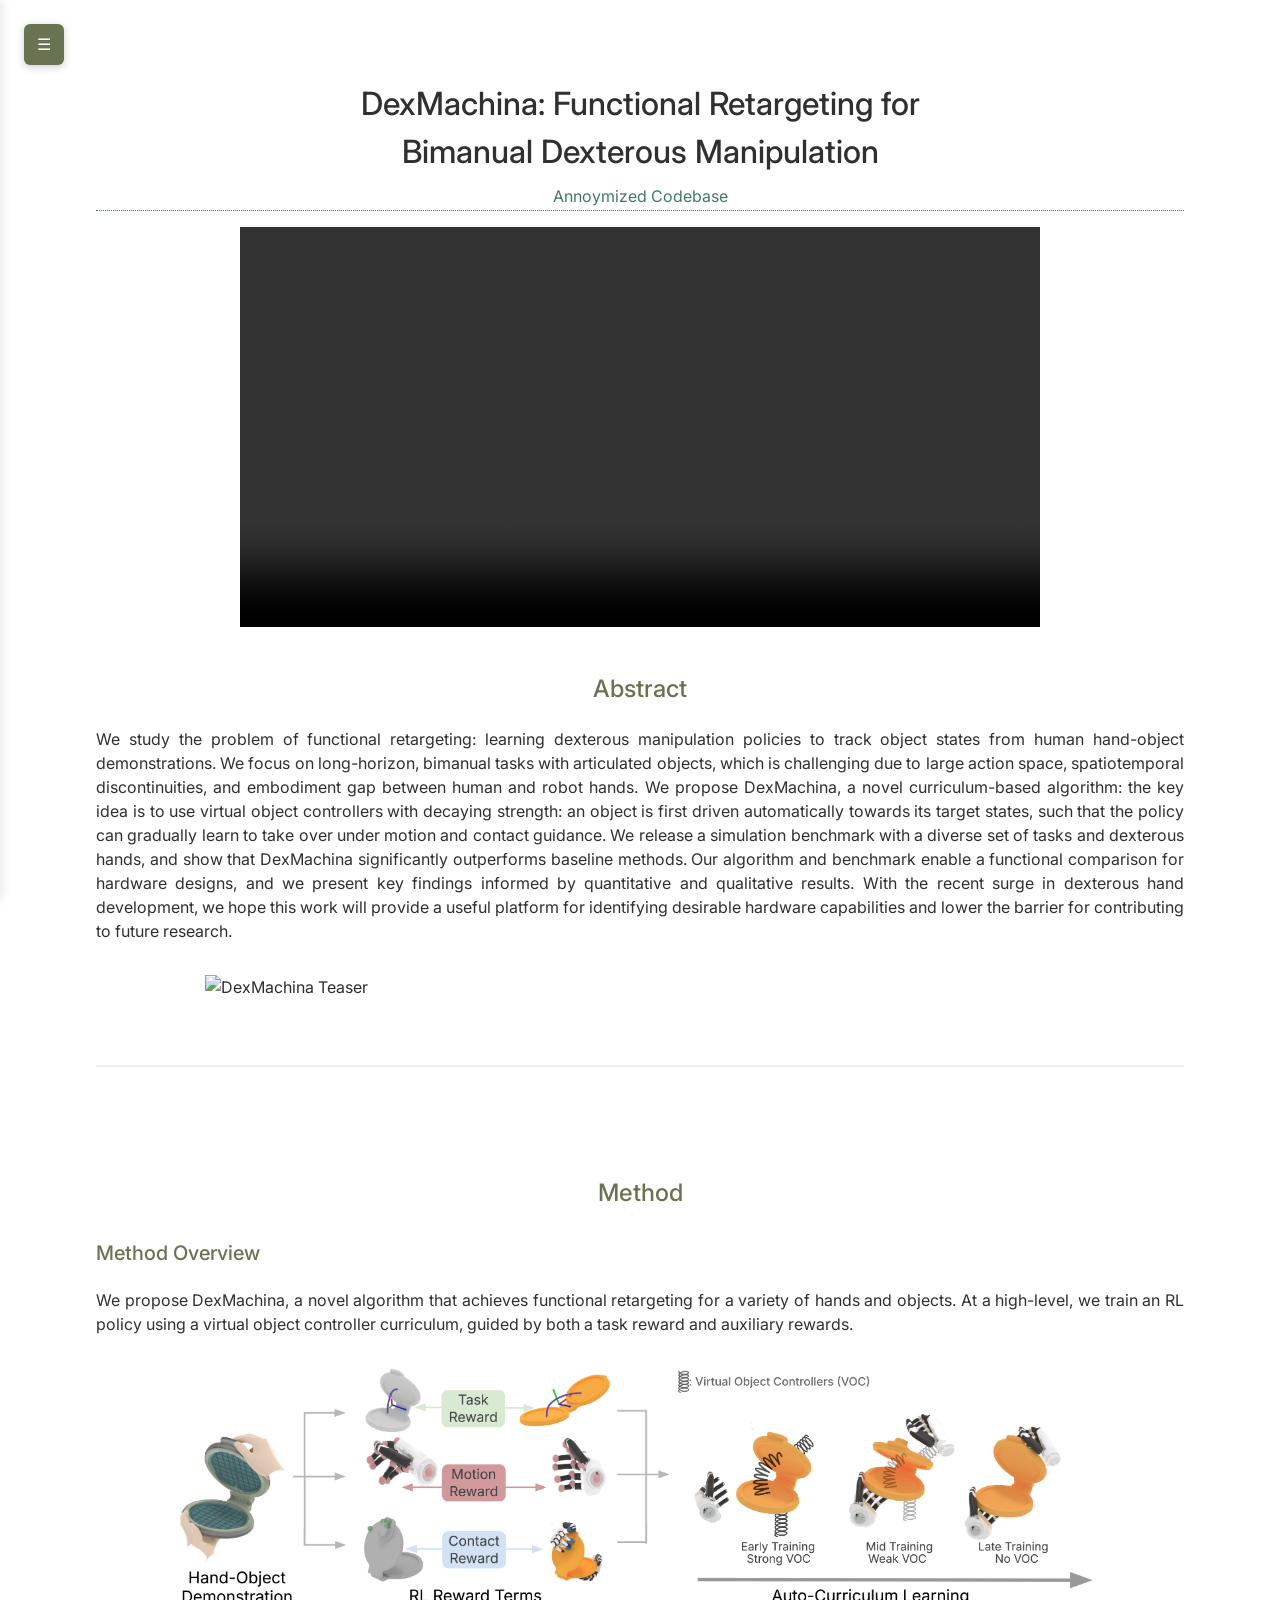
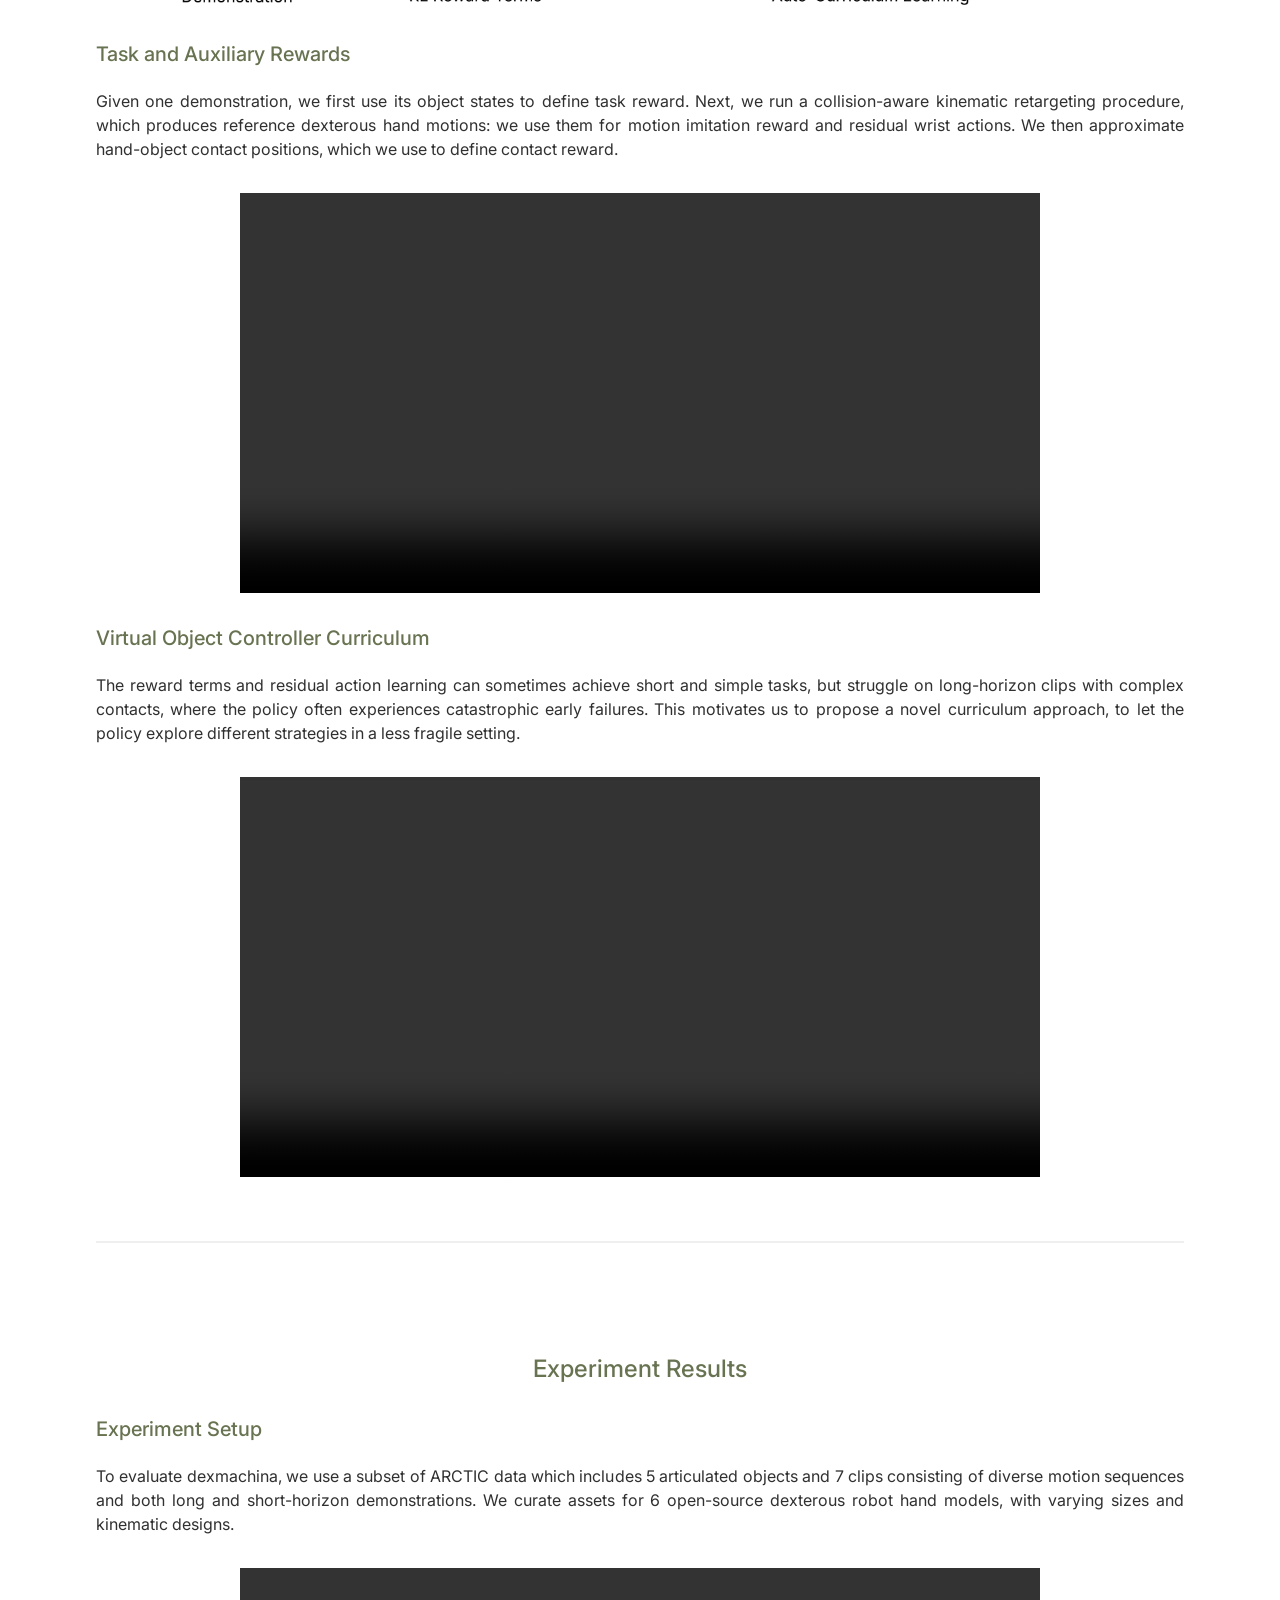
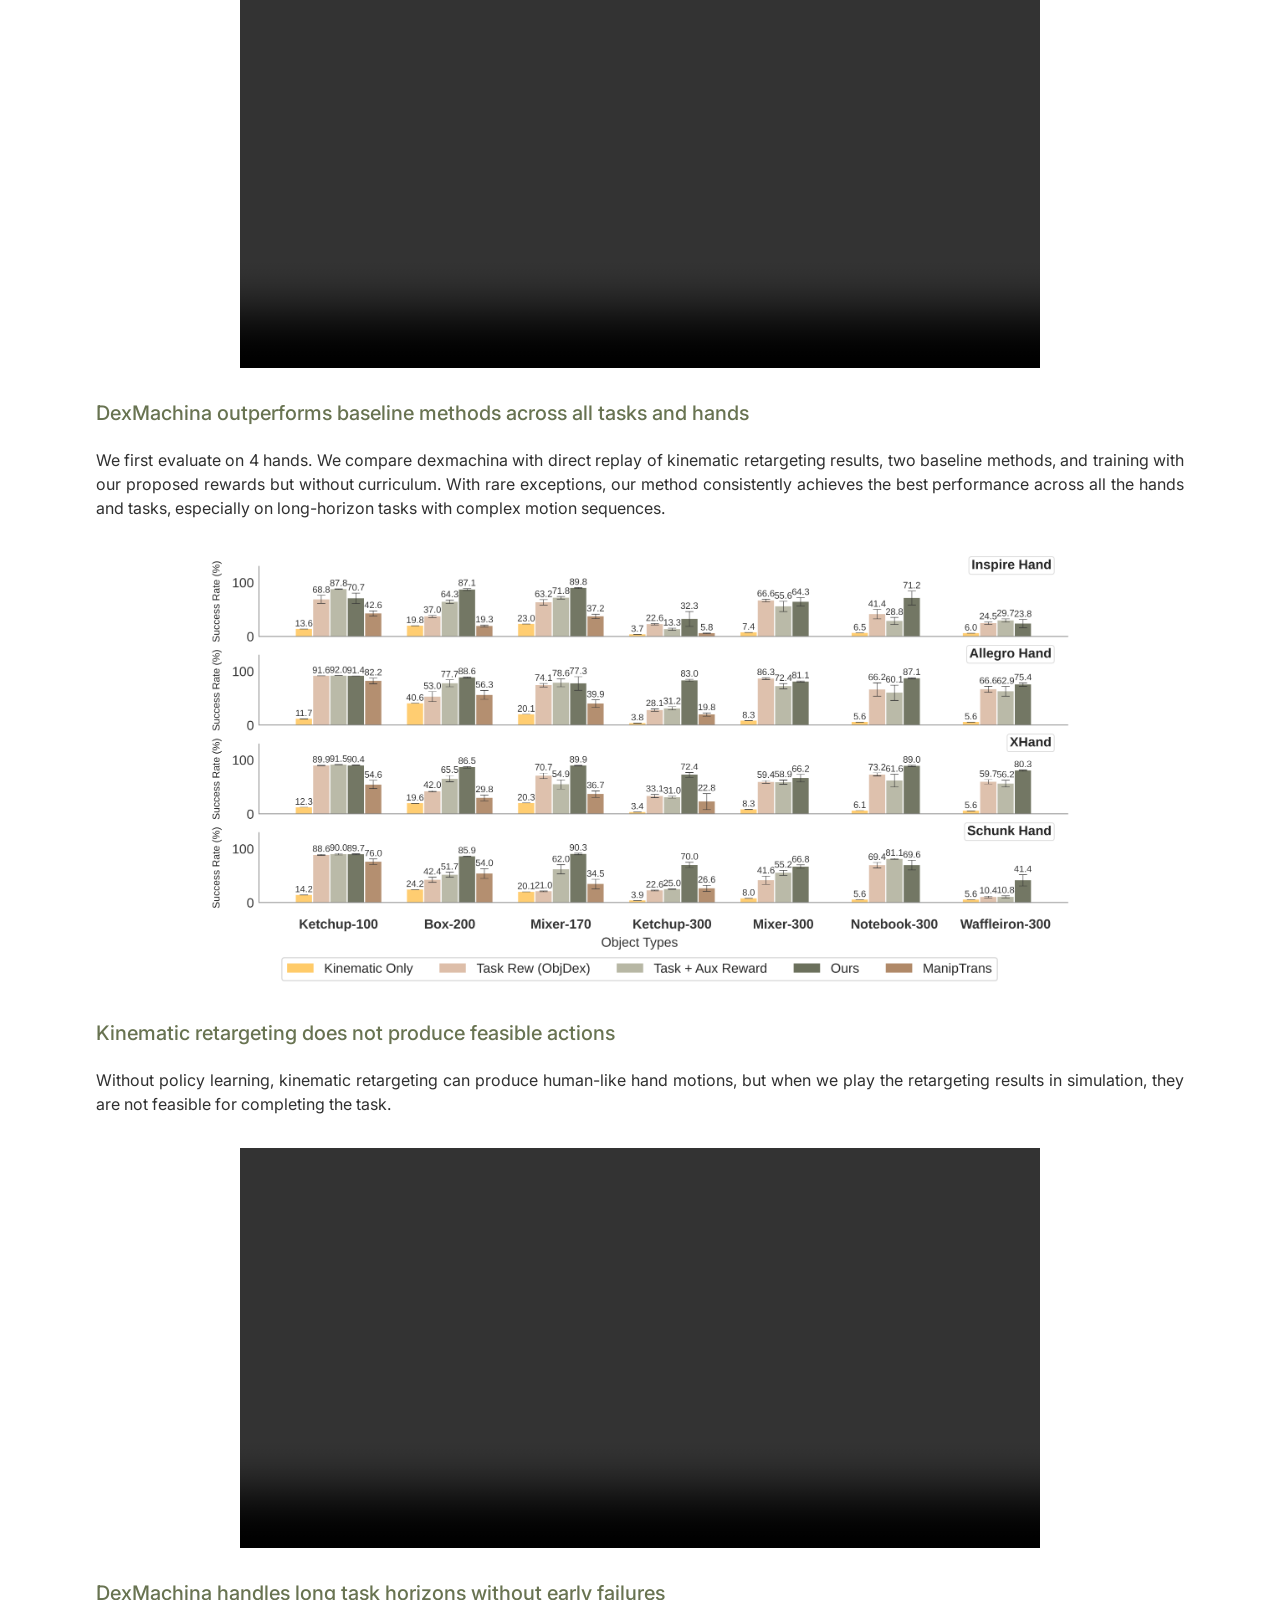
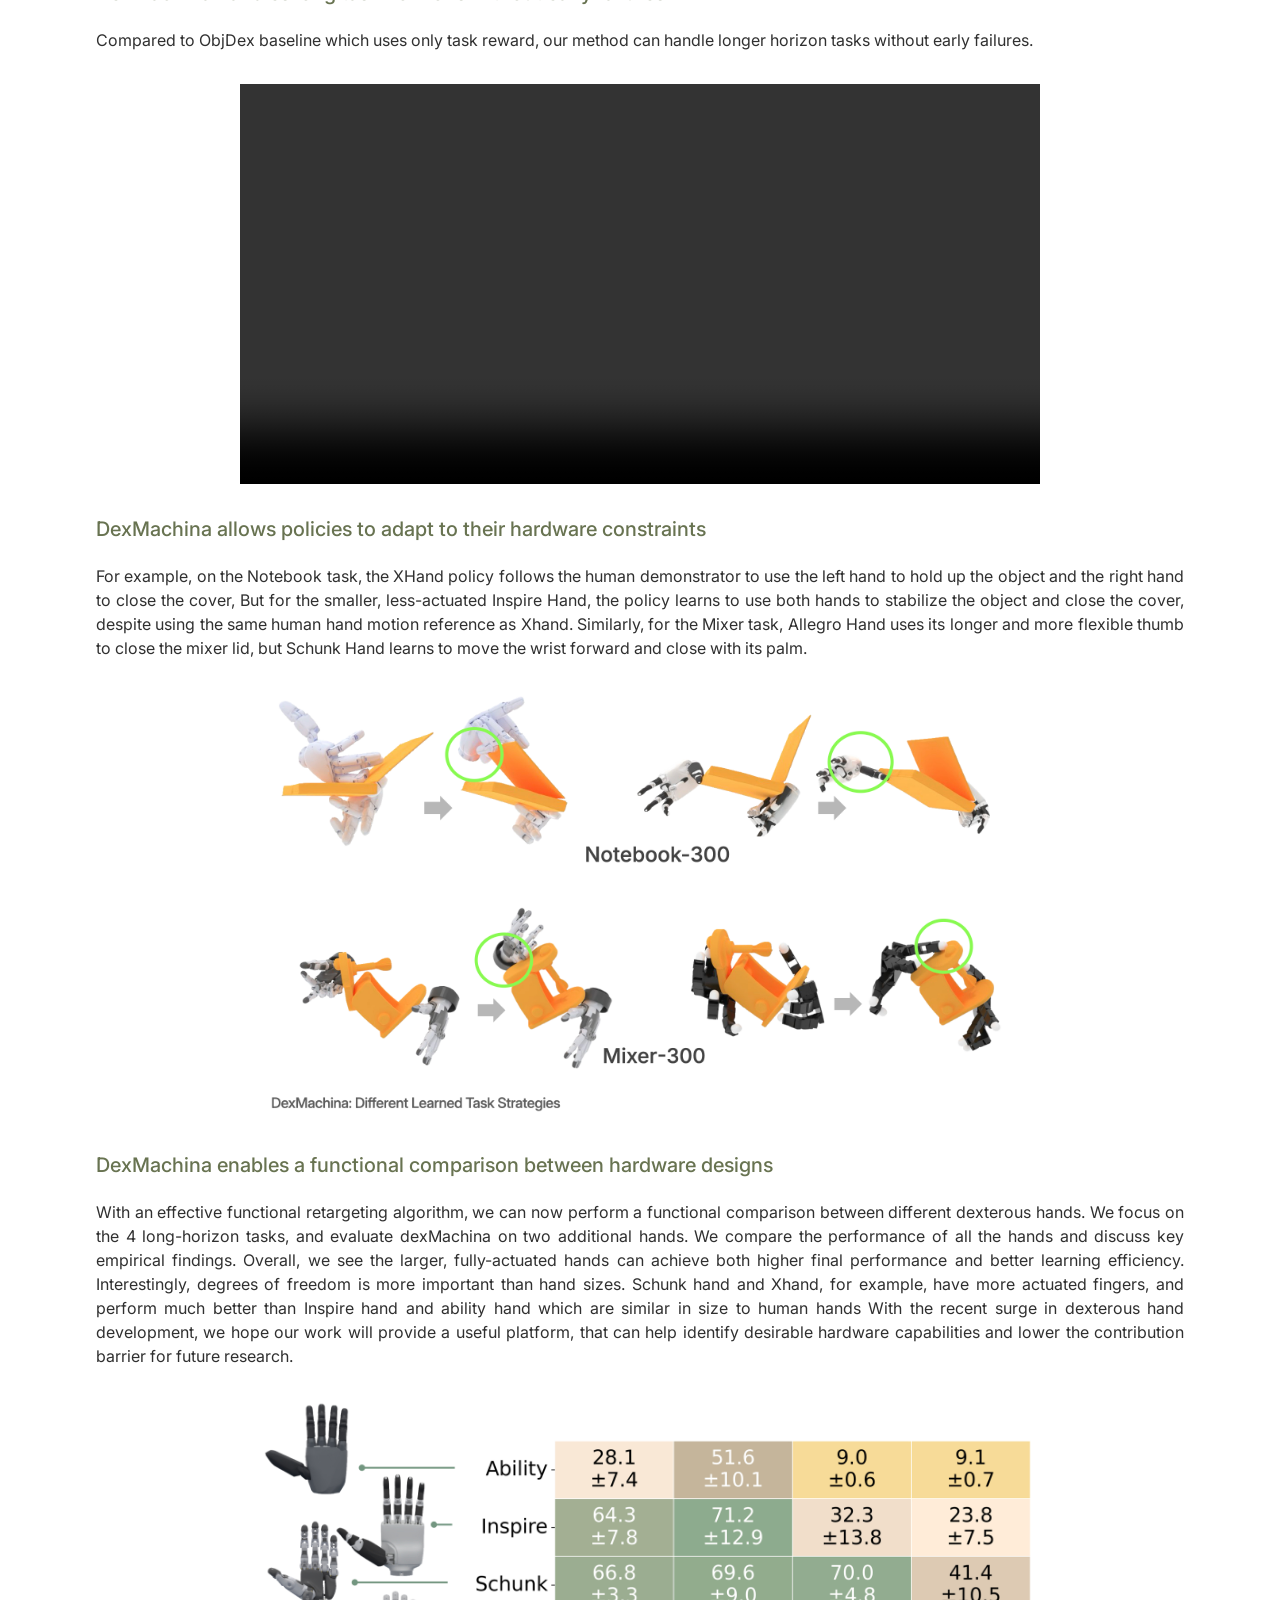
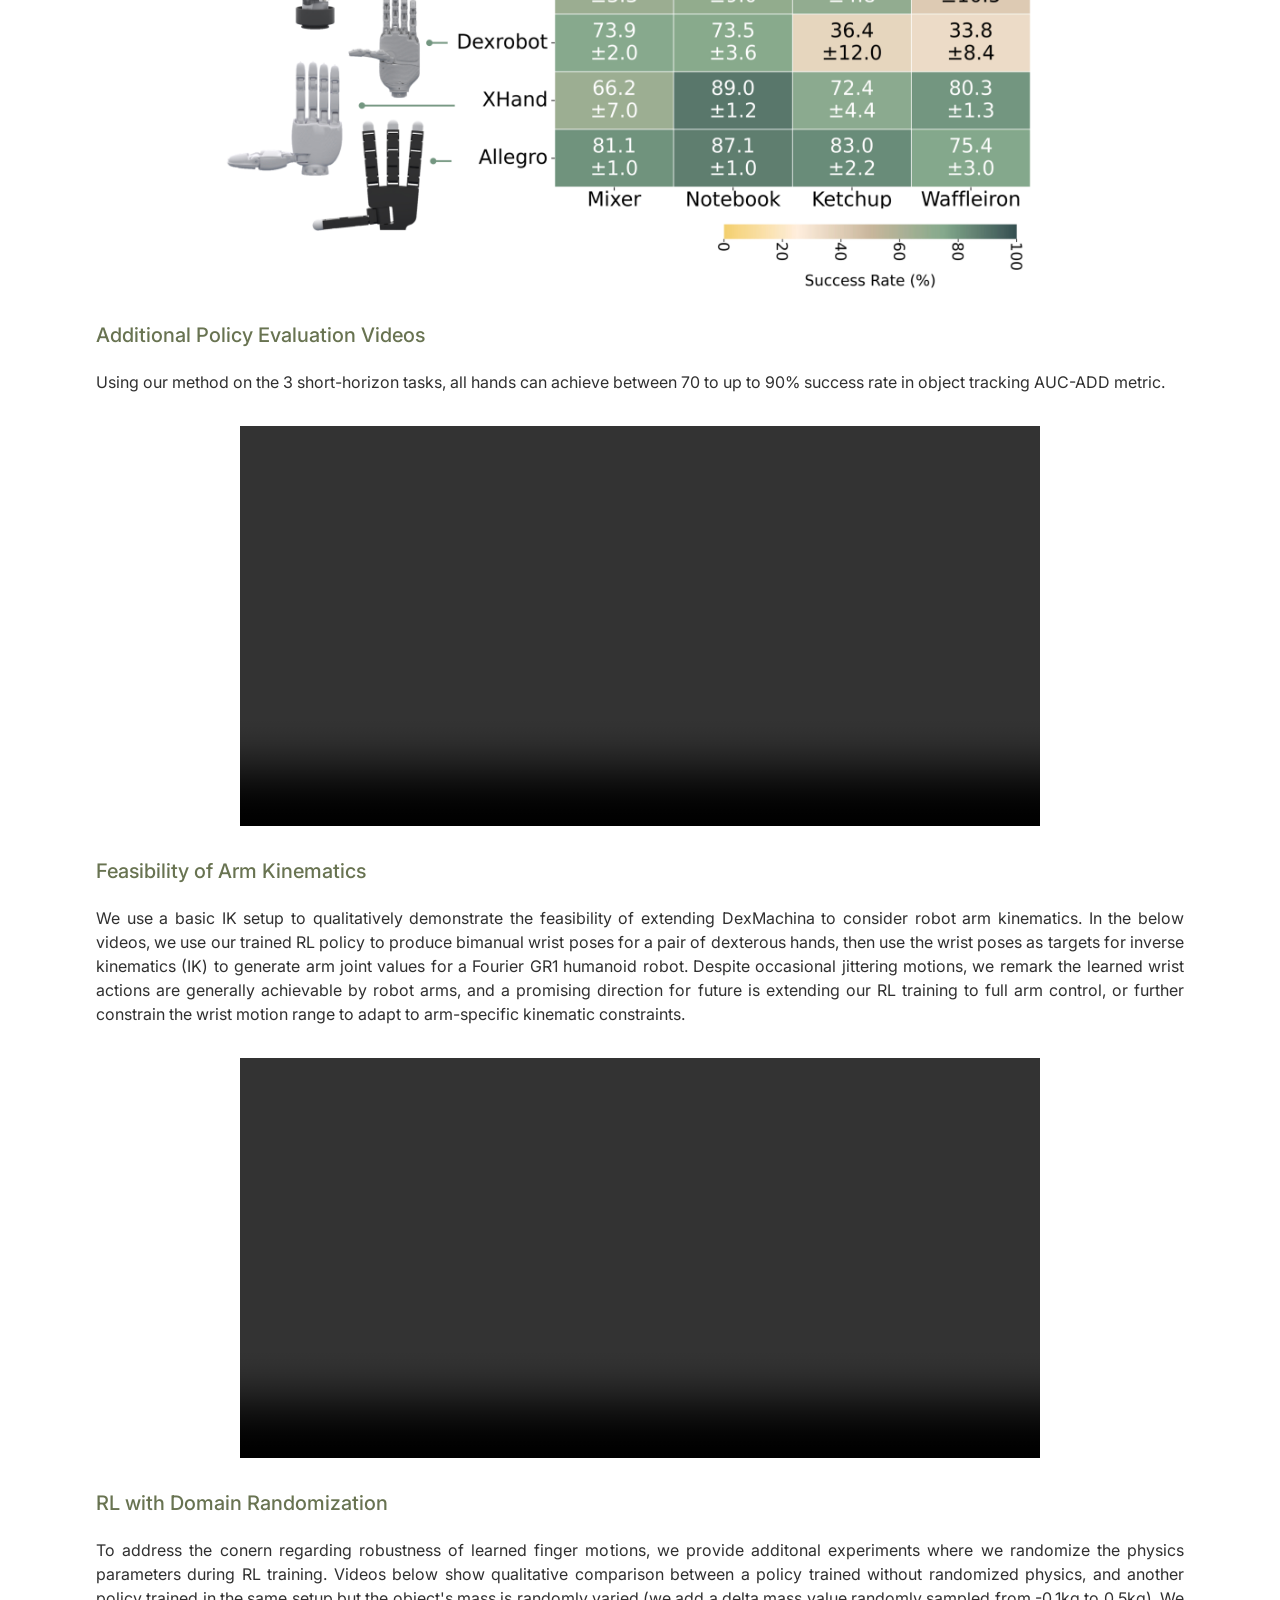
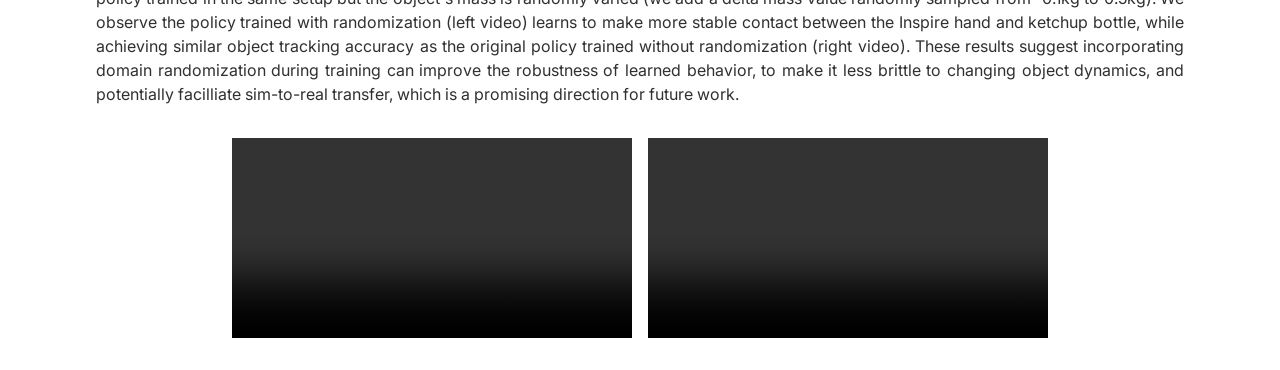
==== index.html @ a57403cc "udpate" ====
<!DOCTYPE HTML>
<html>
    <head>
        <title>DexMachina: Functional Retargeting for Bimanual Dexterous Manipulation</title> 
        <meta charset="utf-8" />
        <meta name="viewport" content="width=device-width, initial-scale=1.0">
        <link rel="stylesheet" href="assets/css/main.css" />
        <link href='https://fonts.googleapis.com/css?family=Inter' rel='stylesheet' type='text/css'>
        <!-- Global site tag (gtag.js) - Google Analytics -->
        <script async src="https://www.googletagmanager.com/gtag/js?id=G-W89SB0LDFH"></script>
        <script>
            window.dataLayer = window.dataLayer || [];
            function gtag(){dataLayer.push(arguments);}
            gtag('js', new Date()); 
            gtag('config', 'G-W89SB0LDFH');
        </script> 
        <meta property="og:url" content="https://project-roco.github.io" />
        <meta property="og:type" content="website" />
        <meta property="og:title" content="DexMachina: Functional Retargeting for Bimanual Dexterous Manipulation"/>
        <meta property="og:description" content="DexMachina: Functional Retargeting for Bimanual Dexterous Manipulation" /> 
        <style>
            body {
                color: #2d2e2e;
                font-family: 'Inter', sans-serif;
                margin: 0;
                padding: 0;
                line-height: 1.6;
                scroll-behavior: smooth;
            }
            
            #main {
                padding: 5em 2em 1em;
                max-width: 1200px;
                width: 90%;
                margin: 0 auto;
                text-align: justify;
                transition: margin-left 0.3s ease;
            }
            
            h1 {
                text-align: center;
                color: #303030;
                font-size: 2rem;
                margin-bottom: 0.25em;
                font-weight: 500;
            }
            
            h2 {
                text-align: center;
                color: #687351;
                font-size: 1.5rem;
                font-weight: 500;
                line-height: 1.2;
                margin-top: 2em;
                position: relative;
                scroll-margin-top: 2em;
            }
            
            h3 {
                color: #687351;
                font-size: 1.25rem;
                font-weight: 500;
                margin-top: 1.5em;
                position: relative;
                scroll-margin-top: 2em;
            }
            
            /* Link icon for headings */
            h2::before, h3::before {
                content: "🔗";
                position: absolute;
                left: -1.5em;
                opacity: 0;
                transition: opacity 0.2s;
                font-size: 0.8em;
                cursor: pointer;
            }
            
            h2:hover::before, h3:hover::before {
                opacity: 0.6;
            }
            
            /* Navigation bar */
            .nav-bar {
                position: fixed;
                top: 0;
                left: 0;
                bottom: 0;
                width: 180px;
                background: rgba(248, 249, 250, 0.65);
                backdrop-filter: blur(2px);
                -webkit-backdrop-filter: blur(2px);
                border-right: 1px solid rgba(233, 236, 239, 0.65);
                padding: 1.5em 1em;
                z-index: 1000;
                transform: translateX(-100%);
                transition: transform 0.3s ease;
                overflow-y: auto;
                box-shadow: 2px 0 10px rgba(0,0,0,0.1);
            }
            
            .nav-bar.visible {
                transform: translateX(0);
            }
            
            .nav-links {
                display: flex;
                flex-direction: column;
                gap: 1.2em;
                align-items: flex-start;
            }
            
            .nav-links a {
                color: #687351;
                text-decoration: none;
                font-weight: 500;
                transition: color 0.2s;
                padding: 0.4em 0;
                border-bottom: 1px solid transparent;
                width: 100%;
                font-size: 14px;
            }
            
            .nav-links a:hover {
                color: #303030;
                border-bottom-color: #687351;
            }
            
            /* Nav header with title and close button */
            .nav-header {
                display: flex;
                justify-content: space-between;
                align-items: center;
                margin-bottom: 1.5em;
            }
            
            .nav-title {
                font-size: 16px;
                font-weight: 600;
                color: #303030;
                line-height: 1.3;
                flex: 1;
                min-width: 0;
                margin-right: 0.75em;
                overflow: hidden;
                text-overflow: ellipsis;
                white-space: nowrap;
            }
            
            /* Close button inside nav */
            .nav-close {
                background: #dc3545;
                color: white;
                border: none;
                padding: 0.4em 0.6em;
                border-radius: 4px;
                cursor: pointer;
                font-size: 14px;
                transition: all 0.2s ease;
                box-shadow: 0 2px 4px rgba(0,0,0,0.2);
                flex-shrink: 0;
                min-width: auto;
            }
            
            .nav-close:hover {
                background: #c82333;
                transform: translateY(-1px);
                box-shadow: 0 4px 8px rgba(0,0,0,0.3);
            }
            
            p {
                text-align: justify;
                color: #303030;
                font-size: 1rem;
                line-height: 1.5;
            }
            
            .video-container {
                display: flex;
                justify-content: center;
                gap: 1em;
                flex-wrap: wrap;
                margin: 1em 0;
            }
            
            /* Uniform video sizing - all videos same size as teaser */
            .video-container video {
                width: 90%;
                max-width: 800px;
                height: auto;
            }

            .video-row {
                display: flex;
                justify-content: center;
                align-items: center;
                gap: 1em;
                flex-wrap: wrap; /* fall back to stacking on small screens */
                margin: 1em 0;
            }

            .video-row video {
                width: calc(50% - 0.5em); /* Two videos per row with 1em total gap */
                max-width: 400px; /* limit individual size on large screens */
                height: auto;
            }

            
            img {
                max-width: 100%;
                height: auto;
                margin: 0.5em auto;
                display: block;
            }
            
            /* Navigation toggle button */
            .nav-toggle {
                position: fixed;
                top: 1.5em;
                left: 1.5em;
                z-index: 1001;
                background: #687351;
                color: white;
                border: none;
                padding: 0.7em 0.8em;
                border-radius: 6px;
                cursor: pointer;
                font-size: 1em;
                transition: all 0.2s ease;
                box-shadow: 0 2px 8px rgba(0,0,0,0.2);
            }
            
            .nav-toggle:hover {
                background: #5a6347;
                transform: translateY(-1px);
                box-shadow: 0 4px 12px rgba(0,0,0,0.3);
            }
            
            .nav-toggle.nav-open {
                opacity: 0;
                pointer-events: none;
            }
            
            /* Media queries for responsive design */
            @media screen and (max-width: 768px) {
                #main {
                    width: 95%;
                    padding: 4em 1em 1em;
                }
                
                #main.nav-open {
                    margin-left: 0;
                }
                
                h1 {
                    font-size: 1.5rem;
                }
                
                h2 {
                    font-size: 1.3rem;
                }
                
                .nav-bar {
                    width: 220px;
                }
                
                .nav-toggle {
                    top: 1em;
                    left: 1em;
                }
                
                /* Keep uniform video sizing on mobile */
                .video-container video {
                    width: 95%;
                    max-width: none;
                }
            }
            
            .nav-toggle {
                display: block;
            }
        </style>
    </head>
    <body id="top">
        <!-- Collapsible Left Navigation -->
        <button class="nav-toggle" id="navToggle">☰</button>
        <nav class="nav-bar" id="navBar">
            <div class="nav-header">
                <div class="nav-title">DexMachina</div>
                <button class="nav-close" id="navClose">✕</button>
            </div>
            <div class="nav-links">
                <a href="#abstract">Abstract</a>
                <a href="#method">Method</a>
                <a href="#experiments">Experiments</a> 
                <a href="#arm-ik">Feasibility of Arm Kinematics</a>
                <a href="#randomize">RL with Domain Randomization</a>
            </div>
        </nav>
        
        <div id="main">
            <section id="four">
                
                <h1>
                    DexMachina: Functional Retargeting for <br> Bimanual Dexterous Manipulation 
                </h1>  
                
                <a href="https://drive.google.com/drive/folders/14bV9wv-cFfijbdTFfUlriwA-3FYffzsd?usp=sharing" style="display: block; text-align: center">Annoymized Codebase</a>
                
                
                <div class="video-container">
                    <video controls autoplay muted playsinline>
                        <source src="compressed-dexmachina-teaser.mp4"> 
                    </video> 
                </div> 
                
                
                

                <h2 id="abstract">
                    Abstract
                </h2> 
                <p>
                    We study the problem of functional retargeting: learning dexterous manipulation policies to track object states from human hand-object demonstrations. We focus on long-horizon, bimanual tasks with articulated objects, which is challenging due to large action space, spatiotemporal discontinuities, and embodiment gap between human and robot hands. 
                    We propose DexMachina, a novel curriculum-based algorithm: the key idea is to use virtual object controllers with decaying strength: an object is first driven automatically towards its target states, such that the policy can gradually learn to take over under motion and contact guidance. 
                    We release a simulation benchmark with a diverse set of tasks and dexterous hands, and show that DexMachina significantly outperforms baseline methods. Our algorithm and benchmark enable a functional comparison for hardware designs, and we present key findings informed by quantitative and qualitative results. 
                    With the recent surge in dexterous hand development, we hope this work will provide a useful platform for identifying desirable hardware capabilities and lower the barrier for contributing to future research.
                </p> 
                <div class="image-container">
                    <img src="dexmachina-teaser-website.png" alt="DexMachina Teaser" style="max-width: 80%;" /> 
                </div>
            </section>
            
            <section>
                <h2 id="method">Method</h2> 
                <h3 id="overview">Method Overview</h3>

                <p>
                    We propose DexMachina, a novel algorithm that achieves functional retargeting for a variety of hands and objects. 
                    At a high-level, we train an RL policy using a virtual object controller curriculum, guided by both a task reward and auxiliary rewards.
                </p> 
                <div class="image-container">
                    <img src="assets/dexmachina-method.jpg" alt="DexMachina Method" style="max-width: 85%;" />
                </div>
 
                <h3 id="rewards">Task and Auxiliary Rewards</h3>
                <p>
                    Given one demonstration, we first use its object states to define task reward. Next, we run a collision-aware kinematic retargeting procedure, which produces reference dexterous hand motions: we use them for motion imitation reward and residual wrist actions. We then approximate hand-object contact positions, which we use to define contact reward. 
                </p>
                <div class="video-container">
                    <video controls autoplay muted playsinline>
                        <source src="assets/compressed-dexmachina-method-video.mp4">
                    </video> 
                </div>

                <h3>Virtual Object Controller Curriculum</h3>
                <p>
                    The reward terms and residual action learning can sometimes achieve short and simple tasks, but struggle on long-horizon clips with complex contacts, where the policy often experiences catastrophic early failures.
                    This motivates us to propose a novel curriculum approach, to let the policy explore different strategies in a less fragile setting. 
                </p>
                <div class="video-container">
                    <video controls autoplay muted playsinline>
                        <source src="assets/compressed-dexmachina-voc-video.mp4">
                    </video> 
                </div>
            </section>

            <section>
                <h2 id="experiments">Experiment Results</h2>

                <h3 id="exp-setup">Experiment Setup</h3>
                <p>
                    To evaluate dexmachina, we use a subset of ARCTIC data which includes 5 articulated objects and 7 clips consisting of diverse motion sequences and both long and short-horizon demonstrations. 
                    We curate assets for 6 open-source dexterous robot hand models, with varying sizes and kinematic designs.
                </p>
                <div class="video-container">
                    <video controls autoplay muted playsinline>
                        <source src="assets/compressed-dexmachina-exp-setup-video.mp4">
                    </video> 
                </div>

                <h3>DexMachina outperforms baseline methods across all tasks and hands</h3>

                <p>
                    We first evaluate on 4 hands. We compare dexmachina with direct replay of kinematic retargeting results, two baseline methods, and training with our proposed rewards but without curriculum. With rare exceptions, our method consistently achieves the best performance across all the hands and tasks, especially on long-horizon tasks with complex motion sequences. 
                </p>

                <div class="image-container">
                    <img src="assets/yolo_ADD_AUC.png" alt="DexMachina Yolo AUC" style="max-width: 80%;" />
                </div> 

                <h3>Kinematic retargeting does not produce feasible actions</h3>
                <p>
                    Without policy learning, kinematic retargeting can produce human-like hand motions, but when we play the retargeting results in simulation, they are not feasible for completing the task.
                </p>
                <div class="video-container">
                    <video controls autoplay muted playsinline>
                        <source src="assets/compressed-dexmachina-kine-video.mp4">
                    </video> 
                </div> 

                <h3>DexMachina handles long task horizons without early failures</h3>
                <p>
                    Compared to ObjDex baseline which uses only task reward, our method can handle longer horizon tasks without early failures.
                </p>
                <div class="video-container">
                    <video controls autoplay muted playsinline>
                        <source src="assets/compressed-dexmachina-objdex-video.mp4">
                    </video>
                </div>
                
                <h3>DexMachina allows policies to adapt to their hardware constraints</h3>
                <p> 
                    For example, on the Notebook task, the XHand policy follows the human demonstrator to use the left hand to hold up the object and the right hand to close the cover,
                    But for the smaller, less-actuated Inspire Hand, the policy learns to use both hands to stabilize the object and close the cover, despite using the same human hand motion reference as Xhand.
                    Similarly, for the Mixer task, Allegro Hand uses its longer and more flexible thumb to close the mixer lid, but Schunk Hand learns to move the wrist forward and close with its palm. 
                </p>
                <div class="image-container">
                    <img src="assets/dexmachina-qual-highlighted.001.jpeg" alt="DexMachina Qualitative Results" style="max-width: 70%;" />
                </div> 

                <h3>DexMachina enables a functional comparison between hardware designs</h3>
                <p> 
                    With an effective functional retargeting algorithm, we can now perform a functional comparison between different dexterous hands. We focus on the 4 long-horizon tasks, and evaluate dexMachina on two additional hands. We compare the performance of all the hands and discuss key empirical findings. 
                    Overall, we see the larger, fully-actuated hands can achieve both higher final performance and better learning efficiency.
                    Interestingly, degrees of freedom is more important than hand sizes.
                    Schunk hand and Xhand, for example, have more actuated fingers, and perform much better than Inspire hand and ability hand which are similar in size to human hands

                    With the recent surge in dexterous hand development, we hope our work will provide a useful platform, that can help identify desirable hardware capabilities and lower the contribution barrier for future research. 
                </p>
                <div class="image-container">
                    <img src="assets/dexmachina-6hands.001.jpeg" alt="DexMachina 6 Hands" style="max-width: 80%;" />
                </div> 

                <h3>Additional Policy Evaluation Videos</h3>
                
                <p>
                    Using our method on the 3 short-horizon tasks, all hands can achieve between 70 to up to 90% success rate in object tracking AUC-ADD metric.
                </p>
                <div class="video-container">
                    <video controls autoplay muted playsinline>
                        <source src="assets/compressed-dexmachina-ours-short3-video.mp4">
                    </video> 
                </div>
            </section> 

            <h3 id="arm-ik">Feasibility of Arm Kinematics</h3>
                <p> We use a basic IK setup to qualitatively demonstrate the feasibility of extending DexMachina to consider robot arm kinematics. 
                    In the below videos, we use our trained RL policy to produce bimanual wrist poses for a pair of dexterous hands, then use the wrist
                    poses as targets for inverse kinematics (IK) to generate arm joint values for a Fourier GR1 humanoid robot. 
                    Despite occasional jittering motions, we remark the learned wrist actions are generally achievable by robot arms, 
                    and a promising direction for future is extending our RL training to full arm control, or further constrain the wrist motion range to adapt to arm-specific kinematic constraints. 
                </p>
                <div class="video-container">
                    <video controls autoplay muted playsinline>
                        <source src="assets/dexmachina-arm-ik.mp4">
                    </video> 
                </div>

            <h3 id="randomize"> RL with Domain Randomization</h3>
            <p> To address the conern regarding robustness of learned finger motions, we provide additonal experiments where we
                randomize the physics parameters during RL training. 
                Videos below show qualitative comparison between a policy trained without randomized physics, and another policy trained in the same setup but 
                the object's mass is randomly varied (we add a delta mass value randomly sampled from -0.1kg to 0.5kg). 
                We observe the policy trained with randomization (left video) learns to make more stable contact between the Inspire hand and ketchup bottle, 
                while achieving similar object tracking accuracy as the original policy trained without randomization (right video).
                These results suggest incorporating domain randomization during training can improve the robustness of learned behavior, to make it less brittle to changing object dynamics, 
                and potentially facilliate sim-to-real transfer, which is a promising direction for future work.
            </p> 

            <div class="video-row">
                <video src="assets/rebuttal-inspire-ketchup100-rand-mass.mp4" controls muted loop></video>
                <video src="assets/rebuttal-inspire-ketchup100-norand.mp4" controls muted loop></video>
            </div>
            
            

        </div>
        
        <script>
            // Navigation toggle functionality
            const navToggle = document.getElementById('navToggle');
            const navBar = document.getElementById('navBar');
            const navClose = document.getElementById('navClose');
            const mainContent = document.getElementById('main');
            
            function openNav() {
                navBar.classList.add('visible');
                navToggle.classList.add('nav-open');
            }
            
            function closeNav() {
                navBar.classList.remove('visible');
                navToggle.classList.remove('nav-open');
            }
            
            navToggle.addEventListener('click', function() {
                if (navBar.classList.contains('visible')) {
                    closeNav();
                } else {
                    openNav();
                }
            }); 
            
            // Close nav when clicking the close button
            navClose.addEventListener('click', closeNav);
            
            // Close nav when clicking on a link
            document.querySelectorAll('.nav-links a').forEach(link => {
                link.addEventListener('click', function() {
                    // Small delay to allow smooth scrolling to complete
                    setTimeout(closeNav, 100);
                });
            });
            
            // Close nav when clicking outside
            document.addEventListener('click', function(e) {
                if (!navBar.contains(e.target) && 
                    !navToggle.contains(e.target) && 
                    navBar.classList.contains('visible')) {
                    closeNav();
                }
            });
            
            // Close nav on escape key
            document.addEventListener('keydown', function(e) {
                if (e.key === 'Escape' && navBar.classList.contains('visible')) {
                    closeNav();
                }
            });
            
            // Smooth scrolling for anchor links
            document.querySelectorAll('a[href^="#"]').forEach(anchor => {
                anchor.addEventListener('click', function (e) {
                    e.preventDefault();
                    const target = document.querySelector(this.getAttribute('href'));
                    if (target) {
                        target.scrollIntoView({
                            behavior: 'smooth',
                            block: 'start'
                        });
                    }
                });
            });
            
            // Add click functionality for heading links to update URL
            document.querySelectorAll('h2, h3').forEach(heading => {
                heading.style.cursor = 'pointer';
                heading.addEventListener('click', function() {
                    const id = this.getAttribute('id');
                    if (id) {
                        // Update the URL hash without scrolling
                        history.pushState(null, null, '#' + id);
                        
                        // Optional: Also copy to clipboard
                        const url = window.location.href;
                        if (navigator.clipboard) {
                            navigator.clipboard.writeText(url).then(() => {
                                console.log('Link copied to clipboard: ' + url);
                            }).catch(() => {
                                // Fallback if clipboard API fails
                                console.log('Link updated in URL bar: ' + url);
                            });
                        }
                    }
                });
            });
        </script>
    </body>
</html>
---- assets/css/main.css ----
@import url("font-awesome.min.css");
@import url("https://fonts.googleapis.com/css?family=Source+Sans+Pro:400,400italic");

/*
	Strata by HTML5 UP
	html5up.net | @ajlkn
	Free for personal and commercial use under the CCA 3.0 license (html5up.net/license)
*/

/* Reset */

	html, body, div, span, applet, object, iframe, h1, h2, h3, h4, h5, h6, p, blockquote, pre, a, abbr, acronym, address, big, cite, code, del, dfn, em, img, ins, kbd, q, s, samp, small, strike, strong, sub, sup, tt, var, b, u, i, center, dl, dt, dd, ol, ul, li, fieldset, form, label, legend, table, caption, tbody, tfoot, thead, tr, th, td, article, aside, canvas, details, embed, figure, figcaption, footer, header, hgroup, menu, nav, output, ruby, section, summary, time, mark, audio, video {
		margin: 0;
		padding: 0;
		border: 0;
		font-size: 100%;
		font: inherit;
		vertical-align: baseline;
	}
	summary {
		cursor: pointer;
	}

	article, aside, details, figcaption, figure, footer, header, hgroup, menu, nav, section {
		display: block;
	}

	body {
		line-height: 1;
	}

	ol, ul {
		list-style: none;
	}

	blockquote, q {
		quotes: none;
	}

	blockquote:before, blockquote:after, q:before, q:after {
		content: '';
		content: none;
	}

	table {
		border-collapse: collapse;
		border-spacing: 0;
	}

	body {
		-webkit-text-size-adjust: none;
	}

/* Box Model */

	*, *:before, *:after {
		-moz-box-sizing: border-box;
		-webkit-box-sizing: border-box;
		box-sizing: border-box;
	}

/* Containers */

	.container {
		margin-left: auto;
		margin-right: auto;
	}

	.container.\31 25\25 {
		width: 100%;
		max-width: 1200px;
		min-width: 960px;
	}

	.container.\37 5\25 {
		width: 720px;
	}

	.container.\35 0\25 {
		width: 480px;
	}

	.container.\32 5\25 {
		width: 240px;
	}

	.container {
		width: 960px;
	}

	@media screen and (max-width: 1800px) {

		.container.\31 25\25 {
			width: 100%;
			max-width: 1200px;
			min-width: 960px;
		}

		.container.\37 5\25 {
			width: 720px;
		}

		.container.\35 0\25 {
			width: 480px;
		}

		.container.\32 5\25 {
			width: 240px;
		}

		.container {
			width: 960px;
		}

	}

	@media screen and (max-width: 1280px) {

		.container.\31 25\25 {
			width: 100%;
			max-width: 1200px;
			min-width: 960px;
		}

		.container.\37 5\25 {
			width: 720px;
		}

		.container.\35 0\25 {
			width: 480px;
		}

		.container.\32 5\25 {
			width: 240px;
		}

		.container {
			width: 960px;
		}

	}

	@media screen and (max-width: 980px) {

		.container.\31 25\25 {
			width: 100%;
			max-width: 1200px;
			min-width: 960px;
		}

		.container.\37 5\25 {
			width: 720px;
		}

		.container.\35 0\25 {
			width: 480px;
		}

		.container.\32 5\25 {
			width: 240px;
		}

		.container {
			width: 960px;
		}

	}

	@media screen and (max-width: 736px) {

		.container.\31 25\25 {
			width: 100%;
			max-width: 1200px;
			min-width: 960px;
		}

		.container.\37 5\25 {
			width: 720px;
		}

		.container.\35 0\25 {
			width: 480px;
		}

		.container.\32 5\25 {
			width: 240px;
		}

		.container {
			width: 960px;
		}

	}

	@media screen and (max-width: 480px) {

		.container.\31 25\25 {
			width: 100%;
			max-width: 1200px;
			min-width: 960px;
		}

		.container.\37 5\25 {
			width: 720px;
		}

		.container.\35 0\25 {
			width: 480px;
		}

		.container.\32 5\25 {
			width: 240px;
		}

		.container {
			width: 960px;
		}

	}

/* Grid */

	.row {
		border-bottom: solid 1px transparent;
		-moz-box-sizing: border-box;
		-webkit-box-sizing: border-box;
		box-sizing: border-box;
	}

	.row > * {
		float: left;
		-moz-box-sizing: border-box;
		-webkit-box-sizing: border-box;
		box-sizing: border-box;
	}

	.row:after, .row:before {
		content: '';
		display: block;
		clear: both;
		height: 0;
	}

	.row.uniform > * > :first-child {
		margin-top: 0;
	}

	.row.uniform > * > :last-child {
		margin-bottom: 0;
	}

	.row.\30 \25 > * {
		padding: 0 0 0 0em;
	}

	.row.\30 \25 {
		margin: 0 0 -1px 0em;
	}

	.row.uniform.\30 \25 > * {
		padding: 0em 0 0 0em;
	}

	.row.uniform.\30 \25 {
		margin: 0em 0 -1px 0em;
	}

	.row > * {
		padding: 0 0 0 2.5em;
	}

	.row {
		margin: 0 0 -1px -2.5em;
	}

	.row.uniform > * {
		padding: 2.5em 0 0 2.5em;
	}

	.row.uniform {
		margin: -2.5em 0 -1px -2.5em;
	}

	.row.\32 00\25 > * {
		padding: 0 0 0 5em;
	}

	.row.\32 00\25 {
		margin: 0 0 -1px -5em;
	}

	.row.uniform.\32 00\25 > * {
		padding: 5em 0 0 5em;
	}

	.row.uniform.\32 00\25 {
		margin: -5em 0 -1px -5em;
	}

	.row.\31 50\25 > * {
		padding: 0 0 0 3.75em;
	}

	.row.\31 50\25 {
		margin: 0 0 -1px -3.75em;
	}

	.row.uniform.\31 50\25 > * {
		padding: 3.75em 0 0 3.75em;
	}

	.row.uniform.\31 50\25 {
		margin: -3.75em 0 -1px -3.75em;
	}

	.row.\35 0\25 > * {
		padding: 0 0 0 1.25em;
	}

	.row.\35 0\25 {
		margin: 0 0 -1px -1.25em;
	}

	.row.uniform.\35 0\25 > * {
		padding: 1.25em 0 0 1.25em;
	}

	.row.uniform.\35 0\25 {
		margin: -1.25em 0 -1px -1.25em;
	}

	.row.\32 5\25 > * {
		padding: 0 0 0 0.625em;
	}

	.row.\32 5\25 {
		margin: 0 0 -1px -0.625em;
	}

	.row.uniform.\32 5\25 > * {
		padding: 0.625em 0 0 0.625em;
	}

	.row.uniform.\32 5\25 {
		margin: -0.625em 0 -1px -0.625em;
	}

	.\31 2u, .\31 2u\24 {
		width: 100%;
		clear: none;
		margin-left: 0;
	}

	.\31 1u, .\31 1u\24 {
		width: 91.6666666667%;
		clear: none;
		margin-left: 0;
	}

	.\31 0u, .\31 0u\24 {
		width: 83.3333333333%;
		clear: none;
		margin-left: 0;
	}

	.\39 u, .\39 u\24 {
		width: 75%;
		clear: none;
		margin-left: 0;
	}

	.\38 u, .\38 u\24 {
		width: 66.6666666667%;
		clear: none;
		margin-left: 0;
	}

	.\37 u, .\37 u\24 {
		width: 58.3333333333%;
		clear: none;
		margin-left: 0;
	}

	.\36 u, .\36 u\24 {
		width: 50%;
		clear: none;
		margin-left: 0;
	}

	.\35 u, .\35 u\24 {
		width: 41.6666666667%;
		clear: none;
		margin-left: 0;
	}

	.\34 u, .\34 u\24 {
		width: 33.3333333333%;
		clear: none;
		margin-left: 0;
	}

	.\33 u, .\33 u\24 {
		width: 25%;
		clear: none;
		margin-left: 0;
	}

	.\32 u, .\32 u\24 {
		width: 16.6666666667%;
		clear: none;
		margin-left: 0;
	}

	.\31 u, .\31 u\24 {
		width: 8.3333333333%;
		clear: none;
		margin-left: 0;
	}

	.\31 2u\24 + *,
	.\31 1u\24 + *,
	.\31 0u\24 + *,
	.\39 u\24 + *,
	.\38 u\24 + *,
	.\37 u\24 + *,
	.\36 u\24 + *,
	.\35 u\24 + *,
	.\34 u\24 + *,
	.\33 u\24 + *,
	.\32 u\24 + *,
	.\31 u\24 + * {
		clear: left;
	}

	.\-11u {
		margin-left: 91.66667%;
	}

	.\-10u {
		margin-left: 83.33333%;
	}

	.\-9u {
		margin-left: 75%;
	}

	.\-8u {
		margin-left: 66.66667%;
	}

	.\-7u {
		margin-left: 58.33333%;
	}

	.\-6u {
		margin-left: 50%;
	}

	.\-5u {
		margin-left: 41.66667%;
	}

	.\-4u {
		margin-left: 33.33333%;
	}

	.\-3u {
		margin-left: 25%;
	}

	.\-2u {
		margin-left: 16.66667%;
	}

	.\-1u {
		margin-left: 8.33333%;
	}

	@media screen and (max-width: 1800px) {

		.row > * {
			padding: 0 0 0 2.5em;
		}

		.row {
			margin: 0 0 -1px -2.5em;
		}

		.row.uniform > * {
			padding: 2.5em 0 0 2.5em;
		}

		.row.uniform {
			margin: -2.5em 0 -1px -2.5em;
		}

		.row.\32 00\25 > * {
			padding: 0 0 0 5em;
		}

		.row.\32 00\25 {
			margin: 0 0 -1px -5em;
		}

		.row.uniform.\32 00\25 > * {
			padding: 5em 0 0 5em;
		}

		.row.uniform.\32 00\25 {
			margin: -5em 0 -1px -5em;
		}

		.row.\31 50\25 > * {
			padding: 0 0 0 3.75em;
		}

		.row.\31 50\25 {
			margin: 0 0 -1px -3.75em;
		}

		.row.uniform.\31 50\25 > * {
			padding: 3.75em 0 0 3.75em;
		}

		.row.uniform.\31 50\25 {
			margin: -3.75em 0 -1px -3.75em;
		}

		.row.\35 0\25 > * {
			padding: 0 0 0 1.25em;
		}

		.row.\35 0\25 {
			margin: 0 0 -1px -1.25em;
		}

		.row.uniform.\35 0\25 > * {
			padding: 1.25em 0 0 1.25em;
		}

		.row.uniform.\35 0\25 {
			margin: -1.25em 0 -1px -1.25em;
		}

		.row.\32 5\25 > * {
			padding: 0 0 0 0.625em;
		}

		.row.\32 5\25 {
			margin: 0 0 -1px -0.625em;
		}

		.row.uniform.\32 5\25 > * {
			padding: 0.625em 0 0 0.625em;
		}

		.row.uniform.\32 5\25 {
			margin: -0.625em 0 -1px -0.625em;
		}

		.\31 2u\28xlarge\29, .\31 2u\24\28xlarge\29 {
			width: 100%;
			clear: none;
			margin-left: 0;
		}

		.\31 1u\28xlarge\29, .\31 1u\24\28xlarge\29 {
			width: 91.6666666667%;
			clear: none;
			margin-left: 0;
		}

		.\31 0u\28xlarge\29, .\31 0u\24\28xlarge\29 {
			width: 83.3333333333%;
			clear: none;
			margin-left: 0;
		}

		.\39 u\28xlarge\29, .\39 u\24\28xlarge\29 {
			width: 75%;
			clear: none;
			margin-left: 0;
		}

		.\38 u\28xlarge\29, .\38 u\24\28xlarge\29 {
			width: 66.6666666667%;
			clear: none;
			margin-left: 0;
		}

		.\37 u\28xlarge\29, .\37 u\24\28xlarge\29 {
			width: 58.3333333333%;
			clear: none;
			margin-left: 0;
		}

		.\36 u\28xlarge\29, .\36 u\24\28xlarge\29 {
			width: 50%;
			clear: none;
			margin-left: 0;
		}

		.\35 u\28xlarge\29, .\35 u\24\28xlarge\29 {
			width: 41.6666666667%;
			clear: none;
			margin-left: 0;
		}

		.\34 u\28xlarge\29, .\34 u\24\28xlarge\29 {
			width: 33.3333333333%;
			clear: none;
			margin-left: 0;
		}

		.\33 u\28xlarge\29, .\33 u\24\28xlarge\29 {
			width: 25%;
			clear: none;
			margin-left: 0;
		}

		.\32 u\28xlarge\29, .\32 u\24\28xlarge\29 {
			width: 16.6666666667%;
			clear: none;
			margin-left: 0;
		}

		.\31 u\28xlarge\29, .\31 u\24\28xlarge\29 {
			width: 8.3333333333%;
			clear: none;
			margin-left: 0;
		}

		.\31 2u\24\28xlarge\29 + *,
		.\31 1u\24\28xlarge\29 + *,
		.\31 0u\24\28xlarge\29 + *,
		.\39 u\24\28xlarge\29 + *,
		.\38 u\24\28xlarge\29 + *,
		.\37 u\24\28xlarge\29 + *,
		.\36 u\24\28xlarge\29 + *,
		.\35 u\24\28xlarge\29 + *,
		.\34 u\24\28xlarge\29 + *,
		.\33 u\24\28xlarge\29 + *,
		.\32 u\24\28xlarge\29 + *,
		.\31 u\24\28xlarge\29 + * {
			clear: left;
		}

		.\-11u\28xlarge\29 {
			margin-left: 91.66667%;
		}

		.\-10u\28xlarge\29 {
			margin-left: 83.33333%;
		}

		.\-9u\28xlarge\29 {
			margin-left: 75%;
		}

		.\-8u\28xlarge\29 {
			margin-left: 66.66667%;
		}

		.\-7u\28xlarge\29 {
			margin-left: 58.33333%;
		}

		.\-6u\28xlarge\29 {
			margin-left: 50%;
		}

		.\-5u\28xlarge\29 {
			margin-left: 41.66667%;
		}

		.\-4u\28xlarge\29 {
			margin-left: 33.33333%;
		}

		.\-3u\28xlarge\29 {
			margin-left: 25%;
		}

		.\-2u\28xlarge\29 {
			margin-left: 16.66667%;
		}

		.\-1u\28xlarge\29 {
			margin-left: 8.33333%;
		}

	}

	@media screen and (max-width: 1280px) {

		.row > * {
			padding: 0 0 0 2em;
		}

		.row {
			margin: 0 0 -1px -2em;
		}

		.row.uniform > * {
			padding: 2em 0 0 2em;
		}

		.row.uniform {
			margin: -2em 0 -1px -2em;
		}

		.row.\32 00\25 > * {
			padding: 0 0 0 4em;
		}

		.row.\32 00\25 {
			margin: 0 0 -1px -4em;
		}

		.row.uniform.\32 00\25 > * {
			padding: 4em 0 0 4em;
		}

		.row.uniform.\32 00\25 {
			margin: -4em 0 -1px -4em;
		}

		.row.\31 50\25 > * {
			padding: 0 0 0 3em;
		}

		.row.\31 50\25 {
			margin: 0 0 -1px -3em;
		}

		.row.uniform.\31 50\25 > * {
			padding: 3em 0 0 3em;
		}

		.row.uniform.\31 50\25 {
			margin: -3em 0 -1px -3em;
		}

		.row.\35 0\25 > * {
			padding: 0 0 0 1em;
		}

		.row.\35 0\25 {
			margin: 0 0 -1px -1em;
		}

		.row.uniform.\35 0\25 > * {
			padding: 1em 0 0 1em;
		}

		.row.uniform.\35 0\25 {
			margin: -1em 0 -1px -1em;
		}

		.row.\32 5\25 > * {
			padding: 0 0 0 0.5em;
		}

		.row.\32 5\25 {
			margin: 0 0 -1px -0.5em;
		}

		.row.uniform.\32 5\25 > * {
			padding: 0.5em 0 0 0.5em;
		}

		.row.uniform.\32 5\25 {
			margin: -0.5em 0 -1px -0.5em;
		}

		.\31 2u\28large\29, .\31 2u\24\28large\29 {
			width: 100%;
			clear: none;
			margin-left: 0;
		}

		.\31 1u\28large\29, .\31 1u\24\28large\29 {
			width: 91.6666666667%;
			clear: none;
			margin-left: 0;
		}

		.\31 0u\28large\29, .\31 0u\24\28large\29 {
			width: 83.3333333333%;
			clear: none;
			margin-left: 0;
		}

		.\39 u\28large\29, .\39 u\24\28large\29 {
			width: 75%;
			clear: none;
			margin-left: 0;
		}

		.\38 u\28large\29, .\38 u\24\28large\29 {
			width: 66.6666666667%;
			clear: none;
			margin-left: 0;
		}

		.\37 u\28large\29, .\37 u\24\28large\29 {
			width: 58.3333333333%;
			clear: none;
			margin-left: 0;
		}

		.\36 u\28large\29, .\36 u\24\28large\29 {
			width: 50%;
			clear: none;
			margin-left: 0;
		}

		.\35 u\28large\29, .\35 u\24\28large\29 {
			width: 41.6666666667%;
			clear: none;
			margin-left: 0;
		}

		.\34 u\28large\29, .\34 u\24\28large\29 {
			width: 33.3333333333%;
			clear: none;
			margin-left: 0;
		}

		.\33 u\28large\29, .\33 u\24\28large\29 {
			width: 25%;
			clear: none;
			margin-left: 0;
		}

		.\32 u\28large\29, .\32 u\24\28large\29 {
			width: 16.6666666667%;
			clear: none;
			margin-left: 0;
		}

		.\31 u\28large\29, .\31 u\24\28large\29 {
			width: 8.3333333333%;
			clear: none;
			margin-left: 0;
		}

		.\31 2u\24\28large\29 + *,
		.\31 1u\24\28large\29 + *,
		.\31 0u\24\28large\29 + *,
		.\39 u\24\28large\29 + *,
		.\38 u\24\28large\29 + *,
		.\37 u\24\28large\29 + *,
		.\36 u\24\28large\29 + *,
		.\35 u\24\28large\29 + *,
		.\34 u\24\28large\29 + *,
		.\33 u\24\28large\29 + *,
		.\32 u\24\28large\29 + *,
		.\31 u\24\28large\29 + * {
			clear: left;
		}

		.\-11u\28large\29 {
			margin-left: 91.66667%;
		}

		.\-10u\28large\29 {
			margin-left: 83.33333%;
		}

		.\-9u\28large\29 {
			margin-left: 75%;
		}

		.\-8u\28large\29 {
			margin-left: 66.66667%;
		}

		.\-7u\28large\29 {
			margin-left: 58.33333%;
		}

		.\-6u\28large\29 {
			margin-left: 50%;
		}

		.\-5u\28large\29 {
			margin-left: 41.66667%;
		}

		.\-4u\28large\29 {
			margin-left: 33.33333%;
		}

		.\-3u\28large\29 {
			margin-left: 25%;
		}

		.\-2u\28large\29 {
			margin-left: 16.66667%;
		}

		.\-1u\28large\29 {
			margin-left: 8.33333%;
		}

	}

	@media screen and (max-width: 980px) {

		.row > * {
			padding: 0 0 0 2em;
		}

		.row {
			margin: 0 0 -1px -2em;
		}

		.row.uniform > * {
			padding: 2em 0 0 2em;
		}

		.row.uniform {
			margin: -2em 0 -1px -2em;
		}

		.row.\32 00\25 > * {
			padding: 0 0 0 4em;
		}

		.row.\32 00\25 {
			margin: 0 0 -1px -4em;
		}

		.row.uniform.\32 00\25 > * {
			padding: 4em 0 0 4em;
		}

		.row.uniform.\32 00\25 {
			margin: -4em 0 -1px -4em;
		}

		.row.\31 50\25 > * {
			padding: 0 0 0 3em;
		}

		.row.\31 50\25 {
			margin: 0 0 -1px -3em;
		}

		.row.uniform.\31 50\25 > * {
			padding: 3em 0 0 3em;
		}

		.row.uniform.\31 50\25 {
			margin: -3em 0 -1px -3em;
		}

		.row.\35 0\25 > * {
			padding: 0 0 0 1em;
		}

		.row.\35 0\25 {
			margin: 0 0 -1px -1em;
		}

		.row.uniform.\35 0\25 > * {
			padding: 1em 0 0 1em;
		}

		.row.uniform.\35 0\25 {
			margin: -1em 0 -1px -1em;
		}

		.row.\32 5\25 > * {
			padding: 0 0 0 0.5em;
		}

		.row.\32 5\25 {
			margin: 0 0 -1px -0.5em;
		}

		.row.uniform.\32 5\25 > * {
			padding: 0.5em 0 0 0.5em;
		}

		.row.uniform.\32 5\25 {
			margin: -0.5em 0 -1px -0.5em;
		}

		.\31 2u\28medium\29, .\31 2u\24\28medium\29 {
			width: 100%;
			clear: none;
			margin-left: 0;
		}

		.\31 1u\28medium\29, .\31 1u\24\28medium\29 {
			width: 91.6666666667%;
			clear: none;
			margin-left: 0;
		}

		.\31 0u\28medium\29, .\31 0u\24\28medium\29 {
			width: 83.3333333333%;
			clear: none;
			margin-left: 0;
		}

		.\39 u\28medium\29, .\39 u\24\28medium\29 {
			width: 75%;
			clear: none;
			margin-left: 0;
		}

		.\38 u\28medium\29, .\38 u\24\28medium\29 {
			width: 66.6666666667%;
			clear: none;
			margin-left: 0;
		}

		.\37 u\28medium\29, .\37 u\24\28medium\29 {
			width: 58.3333333333%;
			clear: none;
			margin-left: 0;
		}

		.\36 u\28medium\29, .\36 u\24\28medium\29 {
			width: 50%;
			clear: none;
			margin-left: 0;
		}

		.\35 u\28medium\29, .\35 u\24\28medium\29 {
			width: 41.6666666667%;
			clear: none;
			margin-left: 0;
		}

		.\34 u\28medium\29, .\34 u\24\28medium\29 {
			width: 33.3333333333%;
			clear: none;
			margin-left: 0;
		}

		.\33 u\28medium\29, .\33 u\24\28medium\29 {
			width: 25%;
			clear: none;
			margin-left: 0;
		}

		.\32 u\28medium\29, .\32 u\24\28medium\29 {
			width: 16.6666666667%;
			clear: none;
			margin-left: 0;
		}

		.\31 u\28medium\29, .\31 u\24\28medium\29 {
			width: 8.3333333333%;
			clear: none;
			margin-left: 0;
		}

		.\31 2u\24\28medium\29 + *,
		.\31 1u\24\28medium\29 + *,
		.\31 0u\24\28medium\29 + *,
		.\39 u\24\28medium\29 + *,
		.\38 u\24\28medium\29 + *,
		.\37 u\24\28medium\29 + *,
		.\36 u\24\28medium\29 + *,
		.\35 u\24\28medium\29 + *,
		.\34 u\24\28medium\29 + *,
		.\33 u\24\28medium\29 + *,
		.\32 u\24\28medium\29 + *,
		.\31 u\24\28medium\29 + * {
			clear: left;
		}

		.\-11u\28medium\29 {
			margin-left: 91.66667%;
		}

		.\-10u\28medium\29 {
			margin-left: 83.33333%;
		}

		.\-9u\28medium\29 {
			margin-left: 75%;
		}

		.\-8u\28medium\29 {
			margin-left: 66.66667%;
		}

		.\-7u\28medium\29 {
			margin-left: 58.33333%;
		}

		.\-6u\28medium\29 {
			margin-left: 50%;
		}

		.\-5u\28medium\29 {
			margin-left: 41.66667%;
		}

		.\-4u\28medium\29 {
			margin-left: 33.33333%;
		}

		.\-3u\28medium\29 {
			margin-left: 25%;
		}

		.\-2u\28medium\29 {
			margin-left: 16.66667%;
		}

		.\-1u\28medium\29 {
			margin-left: 8.33333%;
		}

	}

	@media screen and (max-width: 736px) {

		.row > * {
			padding: 0 0 0 1.5em;
		}

		.row {
			margin: 0 0 -1px -1.5em;
		}

		.row.uniform > * {
			padding: 1.5em 0 0 1.5em;
		}

		.row.uniform {
			margin: -1.5em 0 -1px -1.5em;
		}

		.row.\32 00\25 > * {
			padding: 0 0 0 3em;
		}

		.row.\32 00\25 {
			margin: 0 0 -1px -3em;
		}

		.row.uniform.\32 00\25 > * {
			padding: 3em 0 0 3em;
		}

		.row.uniform.\32 00\25 {
			margin: -3em 0 -1px -3em;
		}

		.row.\31 50\25 > * {
			padding: 0 0 0 2.25em;
		}

		.row.\31 50\25 {
			margin: 0 0 -1px -2.25em;
		}

		.row.uniform.\31 50\25 > * {
			padding: 2.25em 0 0 2.25em;
		}

		.row.uniform.\31 50\25 {
			margin: -2.25em 0 -1px -2.25em;
		}

		.row.\35 0\25 > * {
			padding: 0 0 0 0.75em;
		}

		.row.\35 0\25 {
			margin: 0 0 -1px -0.75em;
		}

		.row.uniform.\35 0\25 > * {
			padding: 0.75em 0 0 0.75em;
		}

		.row.uniform.\35 0\25 {
			margin: -0.75em 0 -1px -0.75em;
		}

		.row.\32 5\25 > * {
			padding: 0 0 0 0.375em;
		}

		.row.\32 5\25 {
			margin: 0 0 -1px -0.375em;
		}

		.row.uniform.\32 5\25 > * {
			padding: 0.375em 0 0 0.375em;
		}

		.row.uniform.\32 5\25 {
			margin: -0.375em 0 -1px -0.375em;
		}

		.\31 2u\28small\29, .\31 2u\24\28small\29 {
			width: 100%;
			clear: none;
			margin-left: 0;
		}

		.\31 1u\28small\29, .\31 1u\24\28small\29 {
			width: 91.6666666667%;
			clear: none;
			margin-left: 0;
		}

		.\31 0u\28small\29, .\31 0u\24\28small\29 {
			width: 83.3333333333%;
			clear: none;
			margin-left: 0;
		}

		.\39 u\28small\29, .\39 u\24\28small\29 {
			width: 75%;
			clear: none;
			margin-left: 0;
		}

		.\38 u\28small\29, .\38 u\24\28small\29 {
			width: 66.6666666667%;
			clear: none;
			margin-left: 0;
		}

		.\37 u\28small\29, .\37 u\24\28small\29 {
			width: 58.3333333333%;
			clear: none;
			margin-left: 0;
		}

		.\36 u\28small\29, .\36 u\24\28small\29 {
			width: 50%;
			clear: none;
			margin-left: 0;
		}

		.\35 u\28small\29, .\35 u\24\28small\29 {
			width: 41.6666666667%;
			clear: none;
			margin-left: 0;
		}

		.\34 u\28small\29, .\34 u\24\28small\29 {
			width: 33.3333333333%;
			clear: none;
			margin-left: 0;
		}

		.\33 u\28small\29, .\33 u\24\28small\29 {
			width: 25%;
			clear: none;
			margin-left: 0;
		}

		.\32 u\28small\29, .\32 u\24\28small\29 {
			width: 16.6666666667%;
			clear: none;
			margin-left: 0;
		}

		.\31 u\28small\29, .\31 u\24\28small\29 {
			width: 8.3333333333%;
			clear: none;
			margin-left: 0;
		}

		.\31 2u\24\28small\29 + *,
		.\31 1u\24\28small\29 + *,
		.\31 0u\24\28small\29 + *,
		.\39 u\24\28small\29 + *,
		.\38 u\24\28small\29 + *,
		.\37 u\24\28small\29 + *,
		.\36 u\24\28small\29 + *,
		.\35 u\24\28small\29 + *,
		.\34 u\24\28small\29 + *,
		.\33 u\24\28small\29 + *,
		.\32 u\24\28small\29 + *,
		.\31 u\24\28small\29 + * {
			clear: left;
		}

		.\-11u\28small\29 {
			margin-left: 91.66667%;
		}

		.\-10u\28small\29 {
			margin-left: 83.33333%;
		}

		.\-9u\28small\29 {
			margin-left: 75%;
		}

		.\-8u\28small\29 {
			margin-left: 66.66667%;
		}

		.\-7u\28small\29 {
			margin-left: 58.33333%;
		}

		.\-6u\28small\29 {
			margin-left: 50%;
		}

		.\-5u\28small\29 {
			margin-left: 41.66667%;
		}

		.\-4u\28small\29 {
			margin-left: 33.33333%;
		}

		.\-3u\28small\29 {
			margin-left: 25%;
		}

		.\-2u\28small\29 {
			margin-left: 16.66667%;
		}

		.\-1u\28small\29 {
			margin-left: 8.33333%;
		}

	}

	@media screen and (max-width: 480px) {

		.row > * {
			padding: 0 0 0 1.5em;
		}

		.row {
			margin: 0 0 -1px -1.5em;
		}

		.row.uniform > * {
			padding: 1.5em 0 0 1.5em;
		}

		.row.uniform {
			margin: -1.5em 0 -1px -1.5em;
		}

		.row.\32 00\25 > * {
			padding: 0 0 0 3em;
		}

		.row.\32 00\25 {
			margin: 0 0 -1px -3em;
		}

		.row.uniform.\32 00\25 > * {
			padding: 3em 0 0 3em;
		}

		.row.uniform.\32 00\25 {
			margin: -3em 0 -1px -3em;
		}

		.row.\31 50\25 > * {
			padding: 0 0 0 2.25em;
		}

		.row.\31 50\25 {
			margin: 0 0 -1px -2.25em;
		}

		.row.uniform.\31 50\25 > * {
			padding: 2.25em 0 0 2.25em;
		}

		.row.uniform.\31 50\25 {
			margin: -2.25em 0 -1px -2.25em;
		}

		.row.\35 0\25 > * {
			padding: 0 0 0 0.75em;
		}

		.row.\35 0\25 {
			margin: 0 0 -1px -0.75em;
		}

		.row.uniform.\35 0\25 > * {
			padding: 0.75em 0 0 0.75em;
		}

		.row.uniform.\35 0\25 {
			margin: -0.75em 0 -1px -0.75em;
		}

		.row.\32 5\25 > * {
			padding: 0 0 0 0.375em;
		}

		.row.\32 5\25 {
			margin: 0 0 -1px -0.375em;
		}

		.row.uniform.\32 5\25 > * {
			padding: 0.375em 0 0 0.375em;
		}

		.row.uniform.\32 5\25 {
			margin: -0.375em 0 -1px -0.375em;
		}

		.\31 2u\28xsmall\29, .\31 2u\24\28xsmall\29 {
			width: 100%;
			clear: none;
			margin-left: 0;
		}

		.\31 1u\28xsmall\29, .\31 1u\24\28xsmall\29 {
			width: 91.6666666667%;
			clear: none;
			margin-left: 0;
		}

		.\31 0u\28xsmall\29, .\31 0u\24\28xsmall\29 {
			width: 83.3333333333%;
			clear: none;
			margin-left: 0;
		}

		.\39 u\28xsmall\29, .\39 u\24\28xsmall\29 {
			width: 75%;
			clear: none;
			margin-left: 0;
		}

		.\38 u\28xsmall\29, .\38 u\24\28xsmall\29 {
			width: 66.6666666667%;
			clear: none;
			margin-left: 0;
		}

		.\37 u\28xsmall\29, .\37 u\24\28xsmall\29 {
			width: 58.3333333333%;
			clear: none;
			margin-left: 0;
		}

		.\36 u\28xsmall\29, .\36 u\24\28xsmall\29 {
			width: 50%;
			clear: none;
			margin-left: 0;
		}

		.\35 u\28xsmall\29, .\35 u\24\28xsmall\29 {
			width: 41.6666666667%;
			clear: none;
			margin-left: 0;
		}

		.\34 u\28xsmall\29, .\34 u\24\28xsmall\29 {
			width: 33.3333333333%;
			clear: none;
			margin-left: 0;
		}

		.\33 u\28xsmall\29, .\33 u\24\28xsmall\29 {
			width: 25%;
			clear: none;
			margin-left: 0;
		}

		.\32 u\28xsmall\29, .\32 u\24\28xsmall\29 {
			width: 16.6666666667%;
			clear: none;
			margin-left: 0;
		}

		.\31 u\28xsmall\29, .\31 u\24\28xsmall\29 {
			width: 8.3333333333%;
			clear: none;
			margin-left: 0;
		}

		.\31 2u\24\28xsmall\29 + *,
		.\31 1u\24\28xsmall\29 + *,
		.\31 0u\24\28xsmall\29 + *,
		.\39 u\24\28xsmall\29 + *,
		.\38 u\24\28xsmall\29 + *,
		.\37 u\24\28xsmall\29 + *,
		.\36 u\24\28xsmall\29 + *,
		.\35 u\24\28xsmall\29 + *,
		.\34 u\24\28xsmall\29 + *,
		.\33 u\24\28xsmall\29 + *,
		.\32 u\24\28xsmall\29 + *,
		.\31 u\24\28xsmall\29 + * {
			clear: left;
		}

		.\-11u\28xsmall\29 {
			margin-left: 91.66667%;
		}

		.\-10u\28xsmall\29 {
			margin-left: 83.33333%;
		}

		.\-9u\28xsmall\29 {
			margin-left: 75%;
		}

		.\-8u\28xsmall\29 {
			margin-left: 66.66667%;
		}

		.\-7u\28xsmall\29 {
			margin-left: 58.33333%;
		}

		.\-6u\28xsmall\29 {
			margin-left: 50%;
		}

		.\-5u\28xsmall\29 {
			margin-left: 41.66667%;
		}

		.\-4u\28xsmall\29 {
			margin-left: 33.33333%;
		}

		.\-3u\28xsmall\29 {
			margin-left: 25%;
		}

		.\-2u\28xsmall\29 {
			margin-left: 16.66667%;
		}

		.\-1u\28xsmall\29 {
			margin-left: 8.33333%;
		}

	}

/* Basic */

	body {
		background: #fff;
	}

		body.is-loading *, body.is-loading *:before, body.is-loading *:after {
			-moz-animation: none !important;
			-webkit-animation: none !important;
			-ms-animation: none !important;
			animation: none !important;
			-moz-transition: none !important;
			-webkit-transition: none !important;
			-ms-transition: none !important;
			transition: none !important;
		}

	body, input, select, textarea {
		color: #7c7b7b;
		/* font-family: "Source Sans Pro", Helvetica, sans-serif; */
		font-family: "Avenir", Avenir, Avenir;
		font-size: 16pt;
		font-weight: 400;
		line-height: 1.75em;
	}

	a {
		-moz-transition: color 0.2s ease-in-out, border-color 0.2s ease-in-out;
		-webkit-transition: color 0.2s ease-in-out, border-color 0.2s ease-in-out;
		-ms-transition: color 0.2s ease-in-out, border-color 0.2s ease-in-out;
		transition: color 0.2s ease-in-out, border-color 0.2s ease-in-out;
		border-bottom: dotted 1px;
		color: #417865;
		text-decoration: none;
	}

		a:hover {
			border-bottom-color: transparent;
			color: #417865 !important;
			text-decoration: none;
		}

	strong, b {
		color: #787878;
		font-weight: 400;
	}

	em, i {
		font-style: italic;
	}

	p {
		margin: 0 0 2em 0;
	}

	h1, h2, h3, h4, h5, h6 {
		color: #787878;
		font-weight: 400;
		line-height: 1em;
		margin: 0 0 1em 0;
	}

		h1 a, h2 a, h3 a, h4 a, h5 a, h6 a {
			color: inherit;
			text-decoration: none;
		}

	h1 {
		font-size: 2em;
		line-height: 1.5em;
	}

	h2 {
		font-size: 1.5em;
		line-height: 1.5em;
	}

	h3 {
		font-size: 1.25em;
		line-height: 1.5em;
	}

	h4 {
		font-size: 1.1em;
		line-height: 1.5em;
	}

	h5 {
		font-size: 0.9em;
		line-height: 1.5em;
	}

	h6 {
		font-size: 0.7em;
		line-height: 1.5em;
	}

	sub {
		font-size: 0.8em;
		position: relative;
		top: 0.5em;
	}

	sup {
		font-size: 0.8em;
		position: relative;
		top: -0.5em;
	}

	hr {
		border: 0;
		border-bottom: solid 2px #efefef;
		margin: 2em 0;
	}

		hr.major {
			margin: 3em 0;
		}

	blockquote {
		border-left: solid 6px #efefef;
		font-style: italic;
		margin: 0 0 2em 0;
		padding: 0.5em 0 0.5em 1.5em;
	}

	code {
		background: #f7f7f7;
		border-radius: 0.35em;
		border: solid 2px #efefef;
		font-family: "Courier New", monospace;
		font-size: 0.9em;
		margin: 0 0.25em;
		padding: 0.25em 0.65em;
	}

	pre {
		-webkit-overflow-scrolling: touch;
		font-family: "Courier New", monospace;
		font-size: 0.9em;
		margin: 0 0 2em 0;
	}

		pre code {
			display: block;
			line-height: 1.75em;
			padding: 1em 1.5em;
			overflow-x: auto;
		}

	.align-left {
		text-align: left;
	}

	.align-center {
		text-align: center;
	}

	.align-right {
		text-align: right;
	}

/* Section/Article */

	section.special, article.special {
		text-align: center;
	}

	header p {
		color: #7d7979;
		position: relative;
		margin: 0 0 1.5em 0;
	}

	header h2 + p {
		font-size: 1.25em;
		margin-top: -1em;
		line-height: 1.5em;
	}

	header h3 + p {
		font-size: 1.1em;
		margin-top: -0.8em;
		line-height: 1.5em;
	}

	header h4 + p,
	header h5 + p,
	header h6 + p {
		font-size: 0.9em;
		margin-top: -0.6em;
		line-height: 1.5em;
	}

	header.major h2 {
		font-size: 2em;
	}

/* Form */

	form {
		margin: 0 0 2em 0;
	}

	label {
		color: #787878;
		display: block;
		font-size: 0.9em;
		font-weight: 400;
		margin: 0 0 1em 0;
	}

	input[type="text"],
	input[type="password"],
	input[type="email"],
	select,
	textarea {
		-moz-appearance: none;
		-webkit-appearance: none;
		-ms-appearance: none;
		appearance: none;
		background: #f7f7f7;
		border-radius: 0.35em;
		border: solid 2px transparent;
		color: inherit;
		display: block;
		outline: 0;
		padding: 0 0.75em;
		text-decoration: none;
		width: 100%;
	}

		input[type="text"]:invalid,
		input[type="password"]:invalid,
		input[type="email"]:invalid,
		select:invalid,
		textarea:invalid {
			box-shadow: none;
		}

		input[type="text"]:focus,
		input[type="password"]:focus,
		input[type="email"]:focus,
		select:focus,
		textarea:focus {
			border-color: #417865;
		}

	.select-wrapper {
		text-decoration: none;
		display: block;
		position: relative;
	}

		.select-wrapper:before {
			-moz-osx-font-smoothing: grayscale;
			-webkit-font-smoothing: antialiased;
			font-family: FontAwesome;
			font-style: normal;
			font-weight: normal;
			text-transform: none !important;
		}

		.select-wrapper:before {
			color: #dfdfdf;
			content: '\f078';
			display: block;
			height: 2.75em;
			line-height: 2.75em;
			pointer-events: none;
			position: absolute;
			right: 0;
			text-align: center;
			top: 0;
			width: 2.75em;
		}

		.select-wrapper select::-ms-expand {
			display: none;
		}

	input[type="text"],
	input[type="password"],
	input[type="email"],
	select {
		height: 2.75em;
	}

	textarea {
		padding: 0.75em;
	}

	input[type="checkbox"],
	input[type="radio"] {
		-moz-appearance: none;
		-webkit-appearance: none;
		-ms-appearance: none;
		appearance: none;
		display: block;
		float: left;
		margin-right: -2em;
		opacity: 0;
		width: 1em;
		z-index: -1;
	}

		input[type="checkbox"] + label,
		input[type="radio"] + label {
			text-decoration: none;
			color: #a2a2a2;
			cursor: pointer;
			display: inline-block;
			font-size: 1em;
			font-weight: 400;
			padding-left: 2.4em;
			padding-right: 0.75em;
			position: relative;
		}

			input[type="checkbox"] + label:before,
			input[type="radio"] + label:before {
				-moz-osx-font-smoothing: grayscale;
				-webkit-font-smoothing: antialiased;
				font-family: FontAwesome;
				font-style: normal;
				font-weight: normal;
				text-transform: none !important;
			}

			input[type="checkbox"] + label:before,
			input[type="radio"] + label:before {
				background: #f7f7f7;
				border-radius: 0.35em;
				border: solid 2px transparent;
				content: '';
				display: inline-block;
				height: 1.65em;
				left: 0;
				line-height: 1.58125em;
				position: absolute;
				text-align: center;
				top: 0;
				width: 1.65em;
			}

		input[type="checkbox"]:checked + label:before,
		input[type="radio"]:checked + label:before {
			background: #787878;
			border-color: #787878;
			color: #fff;
			content: '\f00c';
		}

		input[type="checkbox"]:focus + label:before,
		input[type="radio"]:focus + label:before {
			border-color: #417865;
		}

	input[type="checkbox"] + label:before {
		border-radius: 0.35em;
	}

	input[type="radio"] + label:before {
		border-radius: 100%;
	}

	::-webkit-input-placeholder {
		color: #b2b2b2 !important;
		opacity: 1.0;
	}

	:-moz-placeholder {
		color: #b2b2b2 !important;
		opacity: 1.0;
	}

	::-moz-placeholder {
		color: #b2b2b2 !important;
		opacity: 1.0;
	}

	:-ms-input-placeholder {
		color: #b2b2b2 !important;
		opacity: 1.0;
	}

	.formerize-placeholder {
		color: #b2b2b2 !important;
		opacity: 1.0;
	}

/* Box */

	.box {
		border-radius: 0.35em;
		border: solid 2px #efefef;
		margin-bottom: 2em;
		padding: 1.5em;
	}

		.box > :last-child,
		.box > :last-child > :last-child,
		.box > :last-child > :last-child > :last-child {
			margin-bottom: 0;
		}

		.box.alt {
			border: 0;
			border-radius: 0;
			padding: 0;
		}

/* Icon */

	.icon {
		text-decoration: none;
		border-bottom: none;
		position: relative;
	}

		.icon:before {
			-moz-osx-font-smoothing: grayscale;
			-webkit-font-smoothing: antialiased;
			font-family: FontAwesome;
			font-style: normal;
			font-weight: normal;
			text-transform: none !important;
		}

		.icon > .label {
			display: none;
		}

/* Image */

	.image {
		/*border-radius: 0.35em;*/
		border: 0;
		display: inline-block;
		position: relative;
	}

		.image:before {
			-moz-transition: opacity 0.2s ease-in-out;
			-webkit-transition: opacity 0.2s ease-in-out;
			-ms-transition: opacity 0.2s ease-in-out;
			transition: opacity 0.2s ease-in-out;
			/*background: url("images/overlay.png");*/
			/*border-radius: 0.35em;*/
			content: '';
			display: block;
			height: 100%;
			left: 0;
			/*opacity: 0.5;*/
			position: absolute;
			top: 0;
			width: 100%;
		}

		.image.thumb {
			text-align: center;
		}

			.image.thumb:after {
				-moz-transition: opacity 0.2s ease-in-out;
				-webkit-transition: opacity 0.2s ease-in-out;
				-ms-transition: opacity 0.2s ease-in-out;
				transition: opacity 0.2s ease-in-out;
				border-radius: 0.35em;
				border: solid 3px rgba(255, 255, 255, 0.5);
				color: #fff;
				content: 'View';
				display: inline-block;
				font-size: 0.8em;
				font-weight: 400;
				left: 50%;
				line-height: 2.25em;
				margin: -1.25em 0 0 -3em;
				opacity: 0;
				padding: 0 1.5em;
				position: absolute;
				text-align: center;
				text-decoration: none;
				top: 50%;
				white-space: nowrap;
			}

			.image.thumb:hover:after {
				opacity: 1.0;
			}

			.image.thumb:hover:before {
				background: url("images/overlay.png"), url("images/overlay.png");
				opacity: 1.0;
			}

		.image img {
			/*border-radius: 0.35em;*/
			display: block;
		}

		.image.left {
			float: left;
			margin: 0 1.5em 1em 0;
			top: 0.25em;
		}

		.image.right {
			float: right;
			margin: 0 0 1em 1.5em;
			top: 0.25em;
		}

		.image.left, .image.right {
			max-width: 40%;
		}

			.image.left img, .image.right img {
				width: 100%;
			}

		.image.fit {
			display: block;
			margin: 0 0 2em 0;
			width: 100%;
		}

			.image.fit img {
				width: 100%;
			}

		.image.avatar {
			border-radius: 100%;
		}

			.image.avatar:before {
				display: none;
			}

			.image.avatar img {
				border-radius: 100%;
				width: 100%;
			}

/* List */

	ol {
		list-style: decimal;
		margin: 0 0 2em 0;
		padding-left: 1.25em;
	}

		ol li {
			padding-left: 0.25em;
		}

	ul {
		list-style: disc;
		margin: 0 0 2em 0;
		padding-left: 1em;
	}

		ul li {
			padding-left: 0.5em;
		}

		ul.alt {
			list-style: none;
			padding-left: 0;
		}

			ul.alt li {
				border-top: solid 2px #efefef;
				padding: 0.5em 0;
			}

				ul.alt li:first-child {
					border-top: 0;
					padding-top: 0;
				}

		ul.icons {
			cursor: default;
			list-style: none;
			padding-left: 0;
		}

			ul.icons li {
				display: inline-block;
				padding: 0 1em 0 0;
			}

				ul.icons li:last-child {
					padding-right: 0;
				}

				ul.icons li .icon:before {
					font-size: 1.5em;
				}

		ul.actions {
			cursor: default;
			list-style: none;
			padding-left: 0;
		}

			ul.actions li {
				display: inline-block;
				padding: 0 1em 0 0;
				vertical-align: middle;
			}

				ul.actions li:last-child {
					padding-right: 0;
				}

			ul.actions.small li {
				padding: 0 0.5em 0 0;
			}

			ul.actions.vertical li {
				display: block;
				padding: 1em 0 0 0;
			}

				ul.actions.vertical li:first-child {
					padding-top: 0;
				}

				ul.actions.vertical li > * {
					margin-bottom: 0;
				}

			ul.actions.vertical.small li {
				padding: 0.5em 0 0 0;
			}

				ul.actions.vertical.small li:first-child {
					padding-top: 0;
				}

			ul.actions.fit {
				display: table;
				margin-left: -1em;
				padding: 0;
				table-layout: fixed;
				width: calc(100% + 1em);
			}

				ul.actions.fit li {
					display: table-cell;
					padding: 0 0 0 1em;
				}

					ul.actions.fit li > * {
						margin-bottom: 0;
					}

				ul.actions.fit.small {
					margin-left: -0.5em;
					width: calc(100% + 0.5em);
				}

					ul.actions.fit.small li {
						padding: 0 0 0 0.5em;
					}

		ul.labeled-icons {
			list-style: none;
			padding: 0;
		}

			ul.labeled-icons li {
				line-height: 1.75em;
				margin: 1.5em 0 0 0;
				padding-left: 2.25em;
				position: relative;
			}

				ul.labeled-icons li:first-child {
					margin-top: 0;
				}

				ul.labeled-icons li a {
					color: inherit;
				}

				ul.labeled-icons li h3 {
					color: #b2b2b2;
					left: 0;
					position: absolute;
					text-align: center;
					top: 0;
					width: 1em;
				}

	dl {
		margin: 0 0 2em 0;
	}

/* Table */

	.table-wrapper {
		-webkit-overflow-scrolling: touch;
		overflow-x: auto;
	}

	table {
		margin: 0 0 2em 0;
		width: 100%;
	}

		table tbody tr {
			border: solid 1px #efefef;
			border-left: 0;
			border-right: 0;
		}

			table tbody tr:nth-child(2n + 1) {
				background-color: #f7f7f7;
			}

		table td {
			padding: 0.75em 0.75em;
		}

		table th {
			color: #787878;
			font-size: 0.9em;
			font-weight: 400;
			padding: 0 0.75em 0.75em 0.75em;
			text-align: left;
		}

		table thead {
			border-bottom: solid 2px #efefef;
		}

		table tfoot {
			border-top: solid 2px #efefef;
		}

		table.alt {
			border-collapse: separate;
		}

			table.alt tbody tr td {
				border: solid 2px #efefef;
				border-left-width: 0;
				border-top-width: 0;
			}

				table.alt tbody tr td:first-child {
					border-left-width: 2px;
				}

			table.alt tbody tr:first-child td {
				border-top-width: 2px;
			}

			table.alt thead {
				border-bottom: 0;
			}

			table.alt tfoot {
				border-top: 0;
			}

/* Button */

	input[type="submit"],
	input[type="reset"],
	input[type="button"],
	.button {
		-moz-appearance: none;
		-webkit-appearance: none;
		-ms-appearance: none;
		appearance: none;
		-moz-transition: background-color 0.2s ease-in-out, color 0.2s ease-in-out, border-color 0.2s ease-in-out;
		-webkit-transition: background-color 0.2s ease-in-out, color 0.2s ease-in-out, border-color 0.2s ease-in-out;
		-ms-transition: background-color 0.2s ease-in-out, color 0.2s ease-in-out, border-color 0.2s ease-in-out;
		transition: background-color 0.2s ease-in-out, color 0.2s ease-in-out, border-color 0.2s ease-in-out;
		background-color: transparent;
		border-radius: 0.35em;
		border: solid 3px #efefef;
		color: #787878 !important;
		cursor: pointer;
		display: inline-block;
		font-weight: 400;
		height: 3.15em;
		height: calc(2.75em + 6px);
		line-height: 2.75em;
		min-width: 10em;
		padding: 0 1.5em;
		text-align: center;
		text-decoration: none;
		white-space: nowrap;
	}

		input[type="submit"]:hover,
		input[type="reset"]:hover,
		input[type="button"]:hover,
		.button:hover {
			border-color: #417865;
			color: #417865 !important;
		}

		input[type="submit"]:active,
		input[type="reset"]:active,
		input[type="button"]:active,
		.button:active {
			background-color: rgba(73, 191, 157, 0.1);
			border-color: #417865;
			color: #417865 !important;
		}

		input[type="submit"].icon,
		input[type="reset"].icon,
		input[type="button"].icon,
		.button.icon {
			padding-left: 1.35em;
		}

			input[type="submit"].icon:before,
			input[type="reset"].icon:before,
			input[type="button"].icon:before,
			.button.icon:before {
				margin-right: 0.5em;
			}

		input[type="submit"].fit,
		input[type="reset"].fit,
		input[type="button"].fit,
		.button.fit {
			display: block;
			margin: 0 0 1em 0;
			min-width: 0;
			width: 100%;
		}

		input[type="submit"].small,
		input[type="reset"].small,
		input[type="button"].small,
		.button.small {
			font-size: 0.8em;
		}

		input[type="submit"].big,
		input[type="reset"].big,
		input[type="button"].big,
		.button.big {
			font-size: 1.35em;
		}

		input[type="submit"].special,
		input[type="reset"].special,
		input[type="button"].special,
		.button.special {
			background-color: #417865;
			border-color: #417865;
			color: #ffffff !important;
		}

			input[type="submit"].special:hover,
			input[type="reset"].special:hover,
			input[type="button"].special:hover,
			.button.special:hover {
				background-color: #5cc6a7;
				border-color: #5cc6a7;
			}

			input[type="submit"].special:active,
			input[type="reset"].special:active,
			input[type="button"].special:active,
			.button.special:active {
				background-color: #3eb08f;
				border-color: #3eb08f;
			}

		input[type="submit"].disabled, input[type="submit"]:disabled,
		input[type="reset"].disabled,
		input[type="reset"]:disabled,
		input[type="button"].disabled,
		input[type="button"]:disabled,
		.button.disabled,
		.button:disabled {
			background-color: #e7e7e7 !important;
			border-color: #e7e7e7 !important;
			color: #b2b2b2 !important;
			cursor: default;
		}

/* Work Item */

	.work-item {
		margin: 0 0 2em 0;
	}

		.work-item .image {
			margin: 0 0 1.5em 0;
		}

		.work-item h3 {
			font-size: 1em;
			margin: 0 0 0.5em 0;
		}

		.work-item p {
			font-size: 0.8em;
			line-height: 1.5em;
			margin: 0;
		}

/* Header */

	#header {
		display: -moz-flex;
		display: -webkit-flex;
		display: -ms-flex;
		display: flex;
		-moz-flex-direction: column;
		-webkit-flex-direction: column;
		-ms-flex-direction: column;
		flex-direction: column;
		-moz-align-items: -moz-flex-end;
		-webkit-align-items: -webkit-flex-end;
		-ms-align-items: -ms-flex-end;
		align-items: flex-end;
		-moz-justify-content: space-between;
		-webkit-justify-content: space-between;
		-ms-justify-content: space-between;
		justify-content: space-between;
		background-color: #1f1815;
		background-attachment: scroll,								fixed;
		background-image: url("images/overlay.png"), url("../../images/bg.jpg");
		background-position: top left,							top left;
		background-repeat: repeat,								no-repeat;
		background-size: auto,								auto 100%;
		color: rgba(255, 255, 255, 0.5);
		height: 100%;
		left: 0;
		padding: 8em 4em;
		position: fixed;
		text-align: right;
		top: 0;
		width: 60em;
	}

		#header > * {
			-moz-flex-shrink: 0;
			-webkit-flex-shrink: 0;
			-ms-flex-shrink: 0;
			flex-shrink: 0;
			width: 100%;
		}

		#header > .inner {
			-moz-flex-grow: 1;
			-webkit-flex-grow: 1;
			-ms-flex-grow: 1;
			flex-grow: 1;
			margin: 0 0 2em 0;
		}


		#header .icons a {
			color: rgba(255, 255, 255, 0.4);
		}

		#header strong, #header b {
			color: #ffffff;
		}

		#header h2, #header h3, #header h4, #header h5, #header h6 {
			color: #ffffff;
		}

		#header h1 {
			color: rgba(255, 255, 255, 0.5);
			font-size: 1.35em;
			line-height: 1.5em;
			margin: 0;
		}

		#header .image.avatar {
			margin: 0 0 0.5em 0;
			width: 10em;
		}

/* Footer */

	#footer .icons {
		margin: 1em 0 0 0;
	}

		#footer .icons a {
			color: rgba(255, 255, 255, 0.4);
		}

	#footer .copyright {
		color: rgba(255, 255, 255, 0.4);
		font-size: 0.8em;
		list-style: none;
		margin: 1em 0 0 0;
		padding: 0;
	}

		#footer .copyright li {
			border-left: solid 1px rgba(255, 255, 255, 0.25);
			display: inline-block;
			line-height: 1em;
			margin-left: 0.75em;
			padding-left: 0.75em;
		}

			#footer .copyright li:first-child {
				border-left: 0;
				margin-left: 0;
				padding-left: 0;
			}

			#footer .copyright li a {
				color: inherit;
			}

/* Main */

	#main {
		margin-left: 15%;
		max-width: 54em;
		padding: 8em 4em 4em 4em;
		width: 70%;
	}

		#main > section {
			border-top: solid 2px #efefef;
			margin: 4em 0 0 0;
			padding: 4em 0 0 0;
		}

			#main > section:first-child {
				border-top: 0;
				margin-top: 0;
				padding-top: 0;
			}

/* Poptrox */

	@-moz-keyframes spin {
		0% {
			-moz-transform: rotate(0deg);
			-webkit-transform: rotate(0deg);
			-ms-transform: rotate(0deg);
			transform: rotate(0deg);
		}

		100% {
			-moz-transform: rotate(360deg);
			-webkit-transform: rotate(360deg);
			-ms-transform: rotate(360deg);
			transform: rotate(360deg);
		}
	}

	@-webkit-keyframes spin {
		0% {
			-moz-transform: rotate(0deg);
			-webkit-transform: rotate(0deg);
			-ms-transform: rotate(0deg);
			transform: rotate(0deg);
		}

		100% {
			-moz-transform: rotate(360deg);
			-webkit-transform: rotate(360deg);
			-ms-transform: rotate(360deg);
			transform: rotate(360deg);
		}
	}

	@-ms-keyframes spin {
		0% {
			-moz-transform: rotate(0deg);
			-webkit-transform: rotate(0deg);
			-ms-transform: rotate(0deg);
			transform: rotate(0deg);
		}

		100% {
			-moz-transform: rotate(360deg);
			-webkit-transform: rotate(360deg);
			-ms-transform: rotate(360deg);
			transform: rotate(360deg);
		}
	}

	@keyframes spin {
		0% {
			-moz-transform: rotate(0deg);
			-webkit-transform: rotate(0deg);
			-ms-transform: rotate(0deg);
			transform: rotate(0deg);
		}

		100% {
			-moz-transform: rotate(360deg);
			-webkit-transform: rotate(360deg);
			-ms-transform: rotate(360deg);
			transform: rotate(360deg);
		}
	}

	.poptrox-popup {
		-moz-box-sizing: content-box;
		-webkit-box-sizing: content-box;
		-ms-box-sizing: content-box;
		box-sizing: content-box;
		-webkit-tap-highlight-color: rgba(255, 255, 255, 0);
		background: #fff;
		border-radius: 0.35em;
		box-shadow: 0 0.1em 0.15em 0 rgba(0, 0, 0, 0.15);
		overflow: hidden;
		padding-bottom: 3em;
	}

		.poptrox-popup .loader {
			text-decoration: none;
			-moz-animation: spin 1s linear infinite;
			-webkit-animation: spin 1s linear infinite;
			-ms-animation: spin 1s linear infinite;
			animation: spin 1s linear infinite;
			font-size: 1.5em;
			height: 1em;
			left: 50%;
			line-height: 1em;
			margin: -0.5em 0 0 -0.5em;
			position: absolute;
			top: 50%;
			width: 1em;
		}

			.poptrox-popup .loader:before {
				-moz-osx-font-smoothing: grayscale;
				-webkit-font-smoothing: antialiased;
				font-family: FontAwesome;
				font-style: normal;
				font-weight: normal;
				text-transform: none !important;
			}

			.poptrox-popup .loader:before {
				content: '\f1ce';
			}

		.poptrox-popup .caption {
			background: #fff;
			bottom: 0;
			cursor: default;
			font-size: 0.9em;
			height: 3em;
			left: 0;
			line-height: 2.8em;
			position: absolute;
			text-align: center;
			width: 100%;
			z-index: 1;
		}

		.poptrox-popup .nav-next,
		.poptrox-popup .nav-previous {
			text-decoration: none;
			-moz-transition: opacity 0.2s ease-in-out;
			-webkit-transition: opacity 0.2s ease-in-out;
			-ms-transition: opacity 0.2s ease-in-out;
			transition: opacity 0.2s ease-in-out;
			-webkit-tap-highlight-color: rgba(255, 255, 255, 0);
			background: rgba(0, 0, 0, 0.01);
			cursor: pointer;
			height: 100%;
			opacity: 0;
			position: absolute;
			top: 0;
			width: 50%;
		}

			.poptrox-popup .nav-next:before,
			.poptrox-popup .nav-previous:before {
				-moz-osx-font-smoothing: grayscale;
				-webkit-font-smoothing: antialiased;
				font-family: FontAwesome;
				font-style: normal;
				font-weight: normal;
				text-transform: none !important;
			}

			.poptrox-popup .nav-next:before,
			.poptrox-popup .nav-previous:before {
				color: #fff;
				font-size: 2.5em;
				height: 1em;
				line-height: 1em;
				margin-top: -0.75em;
				position: absolute;
				text-align: center;
				top: 50%;
				width: 1.5em;
			}

		.poptrox-popup .nav-next {
			right: 0;
		}

			.poptrox-popup .nav-next:before {
				content: '\f105';
				right: 0;
			}

		.poptrox-popup .nav-previous {
			left: 0;
		}

			.poptrox-popup .nav-previous:before {
				content: '\f104';
				left: 0;
			}

		.poptrox-popup .closer {
			text-decoration: none;
			-moz-transition: opacity 0.2s ease-in-out;
			-webkit-transition: opacity 0.2s ease-in-out;
			-ms-transition: opacity 0.2s ease-in-out;
			transition: opacity 0.2s ease-in-out;
			-webkit-tap-highlight-color: rgba(255, 255, 255, 0);
			color: #fff;
			height: 4em;
			line-height: 4em;
			opacity: 0;
			position: absolute;
			right: 0;
			text-align: center;
			top: 0;
			width: 4em;
			z-index: 2;
		}

			.poptrox-popup .closer:before {
				-moz-osx-font-smoothing: grayscale;
				-webkit-font-smoothing: antialiased;
				font-family: FontAwesome;
				font-style: normal;
				font-weight: normal;
				text-transform: none !important;
			}

			.poptrox-popup .closer:before {
				-moz-box-sizing: content-box;
				-webkit-box-sizing: content-box;
				-ms-box-sizing: content-box;
				box-sizing: content-box;
				border-radius: 100%;
				border: solid 3px rgba(255, 255, 255, 0.5);
				content: '\f00d';
				display: block;
				font-size: 1em;
				height: 1.75em;
				left: 50%;
				line-height: 1.75em;
				margin: -0.875em 0 0 -0.875em;
				position: absolute;
				top: 50%;
				width: 1.75em;
			}

		.poptrox-popup:hover .nav-next,
		.poptrox-popup:hover .nav-previous {
			opacity: 0.5;
		}

			.poptrox-popup:hover .nav-next:hover,
			.poptrox-popup:hover .nav-previous:hover {
				opacity: 1.0;
			}

		.poptrox-popup:hover .closer {
			opacity: 0.5;
		}

			.poptrox-popup:hover .closer:hover {
				opacity: 1.0;
			}

/* Touch */

	body.is-touch .image.thumb:before {
		opacity: 0.5 !important;
	}

	body.is-touch .image.thumb:after {
		display: none !important;
	}

	body.is-touch #header {
		background-attachment: scroll;
		background-size: auto, cover;
	}

	body.is-touch .poptrox-popup .nav-next,
	body.is-touch .poptrox-popup .nav-previous,
	body.is-touch .poptrox-popup .closer {
		opacity: 1.0 !important;
	}

/* XLarge */

	@media screen and (max-width: 1800px) {

		/* Basic */

			body, input, select, textarea {
				font-size: 12pt;
			}

	}

/* Large */

	@media screen and (max-width: 1280px) {

		/* Header */

			#header {
				padding: 6em 3em 3em 3em;
				width: 30%;
			}

				#header h1 {
					font-size: 1.25em;
				}

					#header h1 br {
						display: none;
					}

		/* Footer */

			#footer .copyright li {
				border-left-width: 0;
				display: block;
				line-height: 2.25em;
				margin-left: 0;
				padding-left: 0;
			}

		/* Main */

			#main {
				margin-left: 30%;
				max-width: none;
				padding: 6em 3em 3em 3em;
				width: calc(100% - 30%);
			}

	}

/* Medium */

	@media screen and (max-width: 980px) {

		/* Basic */

			h1 br, h2 br, h3 br, h4 br, h5 br, h6 br {
				display: none;
			}

		/* List */

			ul.icons li .icon {
				font-size: 1.25em;
			}

		/* Header */

			#header {
				background-attachment: scroll;
				background-position: top left, center center;
				background-size: auto,		cover;
				left: auto;
				padding: 6em 4em;
				position: relative;
				text-align: center;
				top: auto;
				width: 100%;
				display: block;
			}

				#header h1 {
					font-size: 1.75em;
				}

					#header h1 br {
						display: inline;
					}

		/* Footer */

			#footer {
				background-attachment: scroll;
				background-color: #1f1815;
				background-image: url("images/overlay.png"), url("../../images/bg.jpg");
				background-position: top left,						bottom center;
				background-repeat: repeat,							no-repeat;
				background-size: auto,							cover;
				bottom: auto;
				left: auto;
				padding: 4em 4em 6em 4em;
				position: relative;
				text-align: center;
				width: 100%;
			}

				#footer .icons {
					margin: 0 0 1em 0;
				}

				#footer .copyright {
					margin: 0 0 1em 0;
				}

					#footer .copyright li {
						border-left-width: 1px;
						display: inline-block;
						line-height: 1em;
						margin-left: 0.75em;
						padding-left: 0.75em;
					}

		/* Main */

			#main {
				margin: 0;
				padding: 6em 4em;
				width: 100%;
			}

	}

/* Small */

	@media screen and (max-width: 736px) {

		/* Basic */

			h1 {
				font-size: 1.5em;
			}

			h2 {
				font-size: 1.2em;
			}

			h3 {
				font-size: 1em;
			}

		/* Section/Article */

			section.special, article.special {
				text-align: center;
			}

			header.major h2 {
				font-size: 1.35em;
			}

		/* List */

			ul.labeled-icons li {
				padding-left: 2em;
			}

				ul.labeled-icons li h3 {
					line-height: 1.75em;
				}

		/* Header */

			#header {
				padding: 2.25em 1.5em;
			}

				#header h1 {
					font-size: 1.35em;
				}

		/* Footer */

			#footer {
				padding: 2.25em 1.5em;
			}

		/* Main */

			#main {
				padding: 2.25em 1.5em 0.25em 1.5em;
			}

				#main > section {
					margin: 2.25em 0 0 0;
					padding: 2.25em 0 0 0;
				}

		/* Poptrox */

			.poptrox-popup {
				border-radius: 0;
			}

				.poptrox-popup .nav-next:before,
				.poptrox-popup .nav-previous:before {
					margin-top: -1em;
				}

	}

/* XSmall */

	@media screen and (max-width: 480px) {

		/* List */

			ul.actions {
				margin: 0 0 2em 0;
			}

				ul.actions li {
					display: block;
					padding: 1em 0 0 0;
					text-align: center;
					width: 100%;
				}

					ul.actions li:first-child {
						padding-top: 0;
					}

					ul.actions li > * {
						margin: 0 !important;
						width: 100%;
					}

						ul.actions li > *.icon:before {
							margin-left: -2em;
						}

				ul.actions.small li {
					padding: 0.5em 0 0 0;
				}

					ul.actions.small li:first-child {
						padding-top: 0;
					}

		/* Header */

			#header {
				padding: 4.5em 1.5em;
			}

				#header h1 br {
					display: none;
				}

		/* Footer */

			#footer .copyright li {
				border-left-width: 0;
				display: block;
				line-height: 2.25em;
				margin-left: 0;
				padding-left: 0;
			}

	}
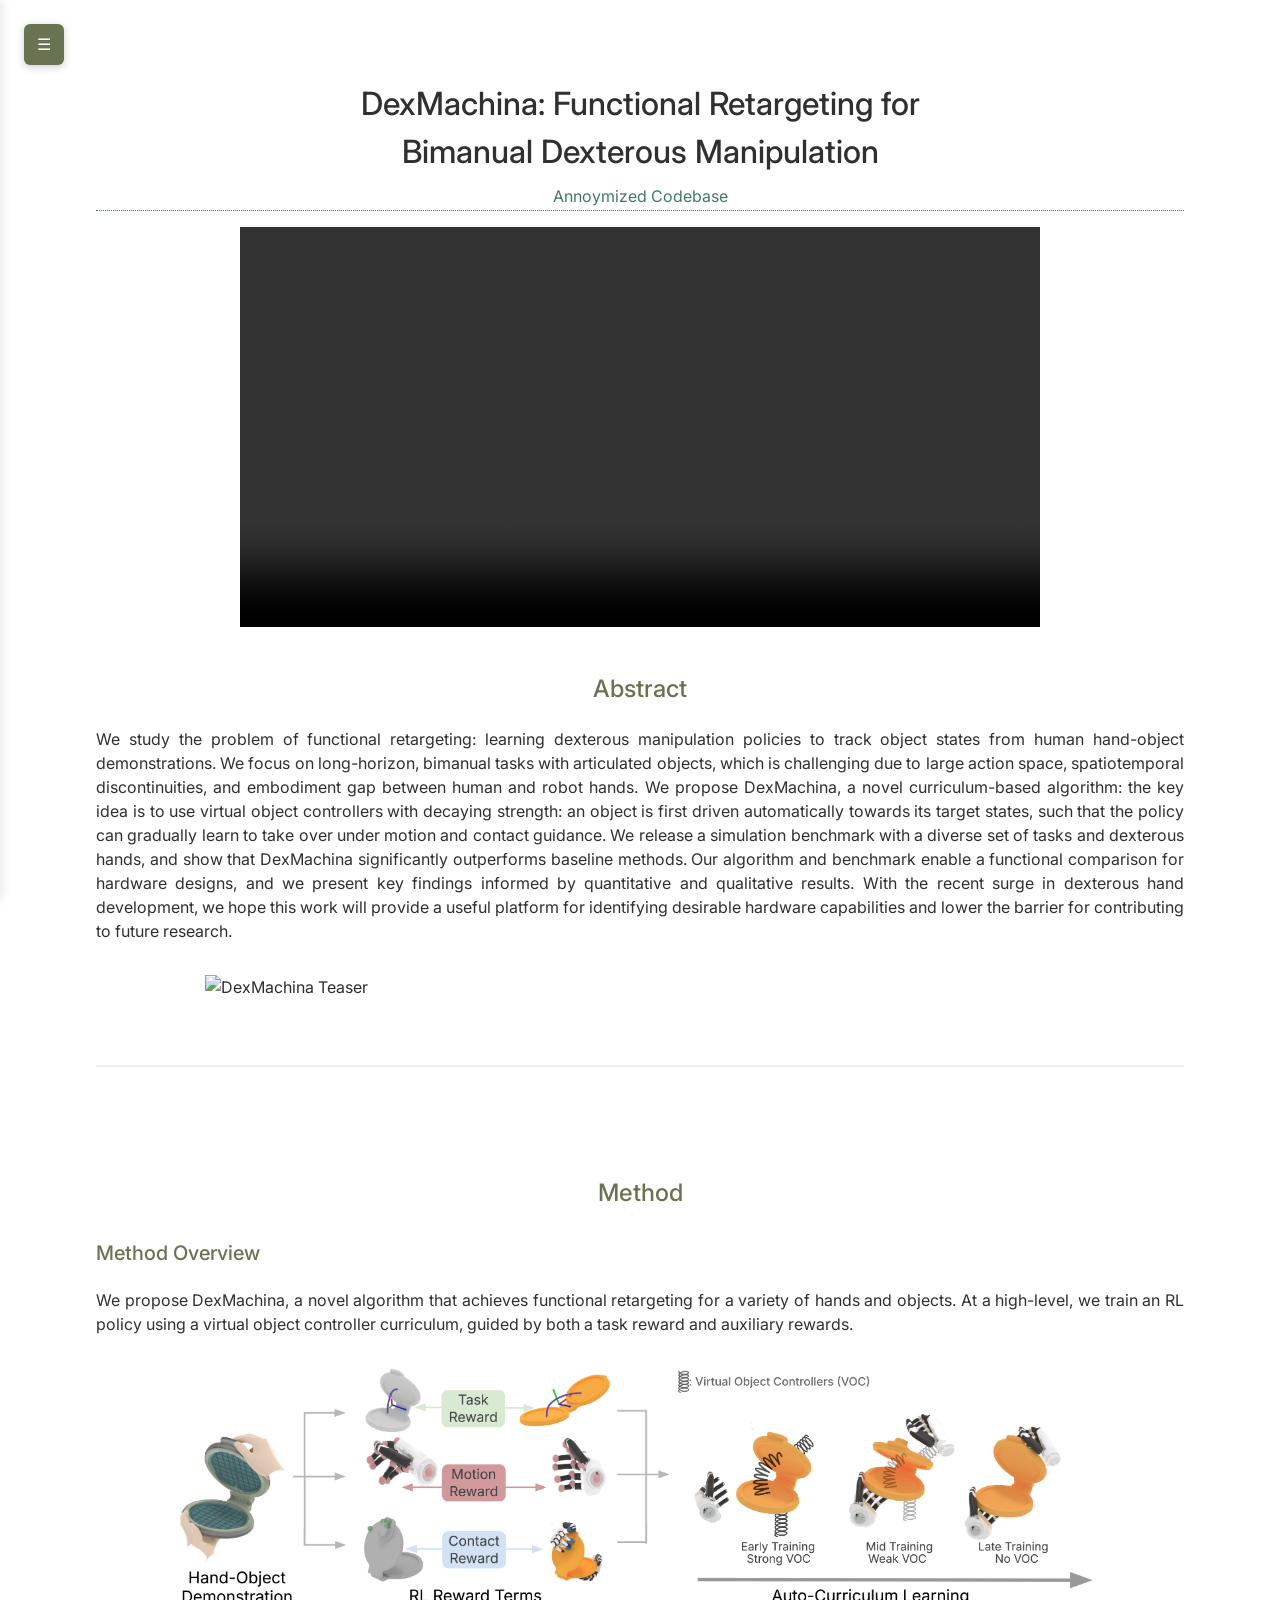
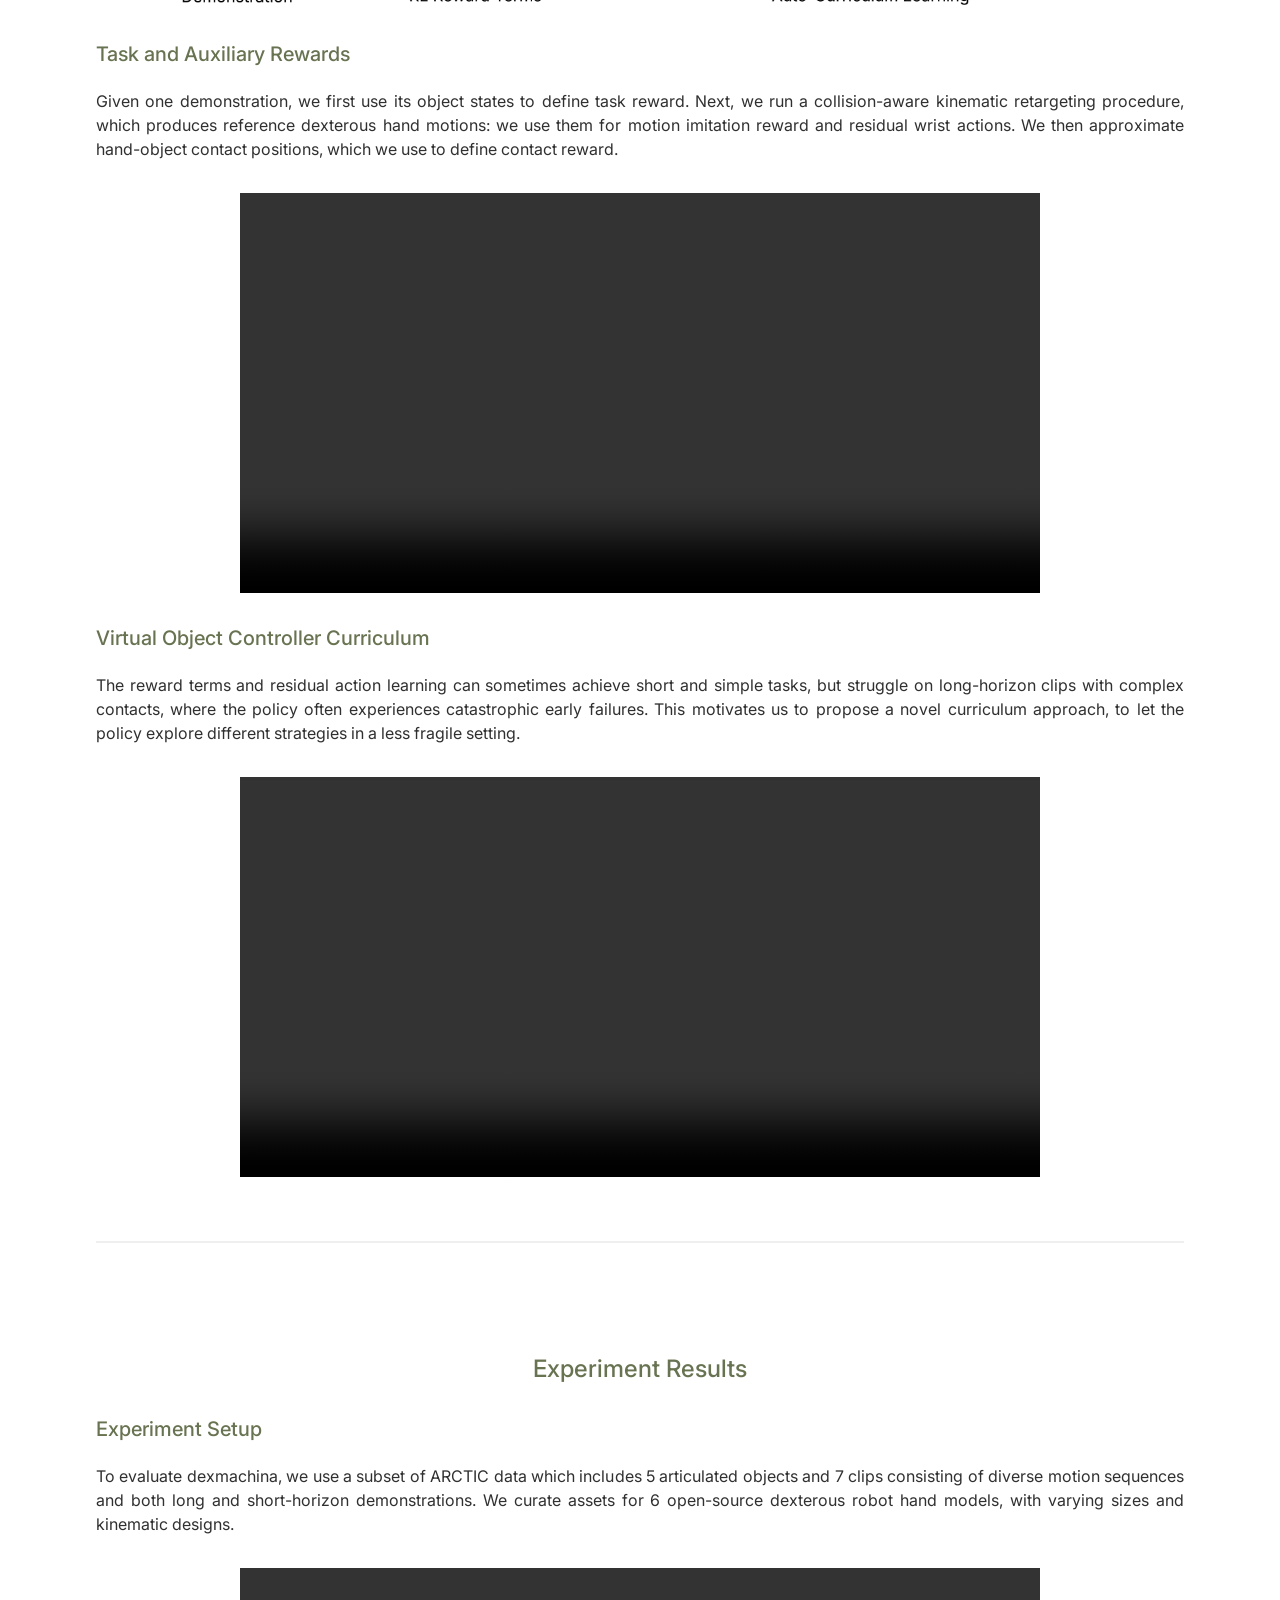
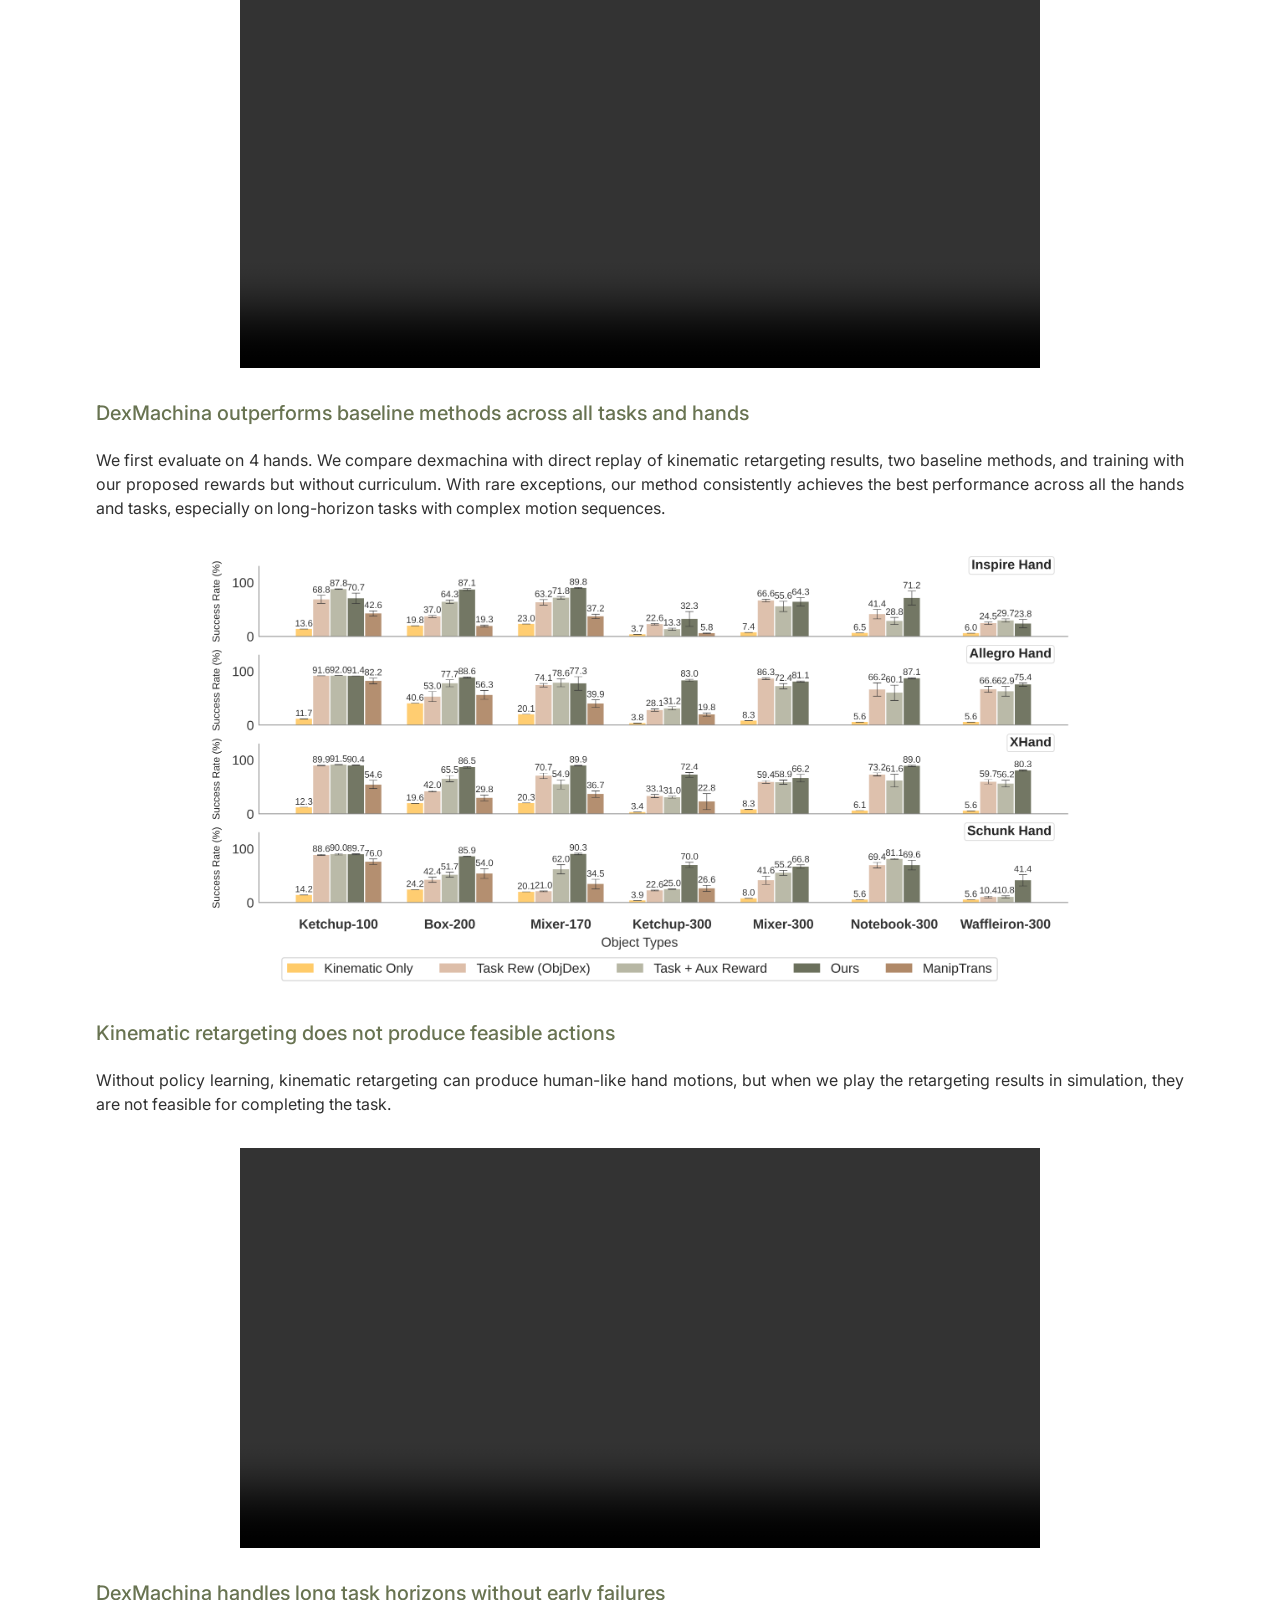
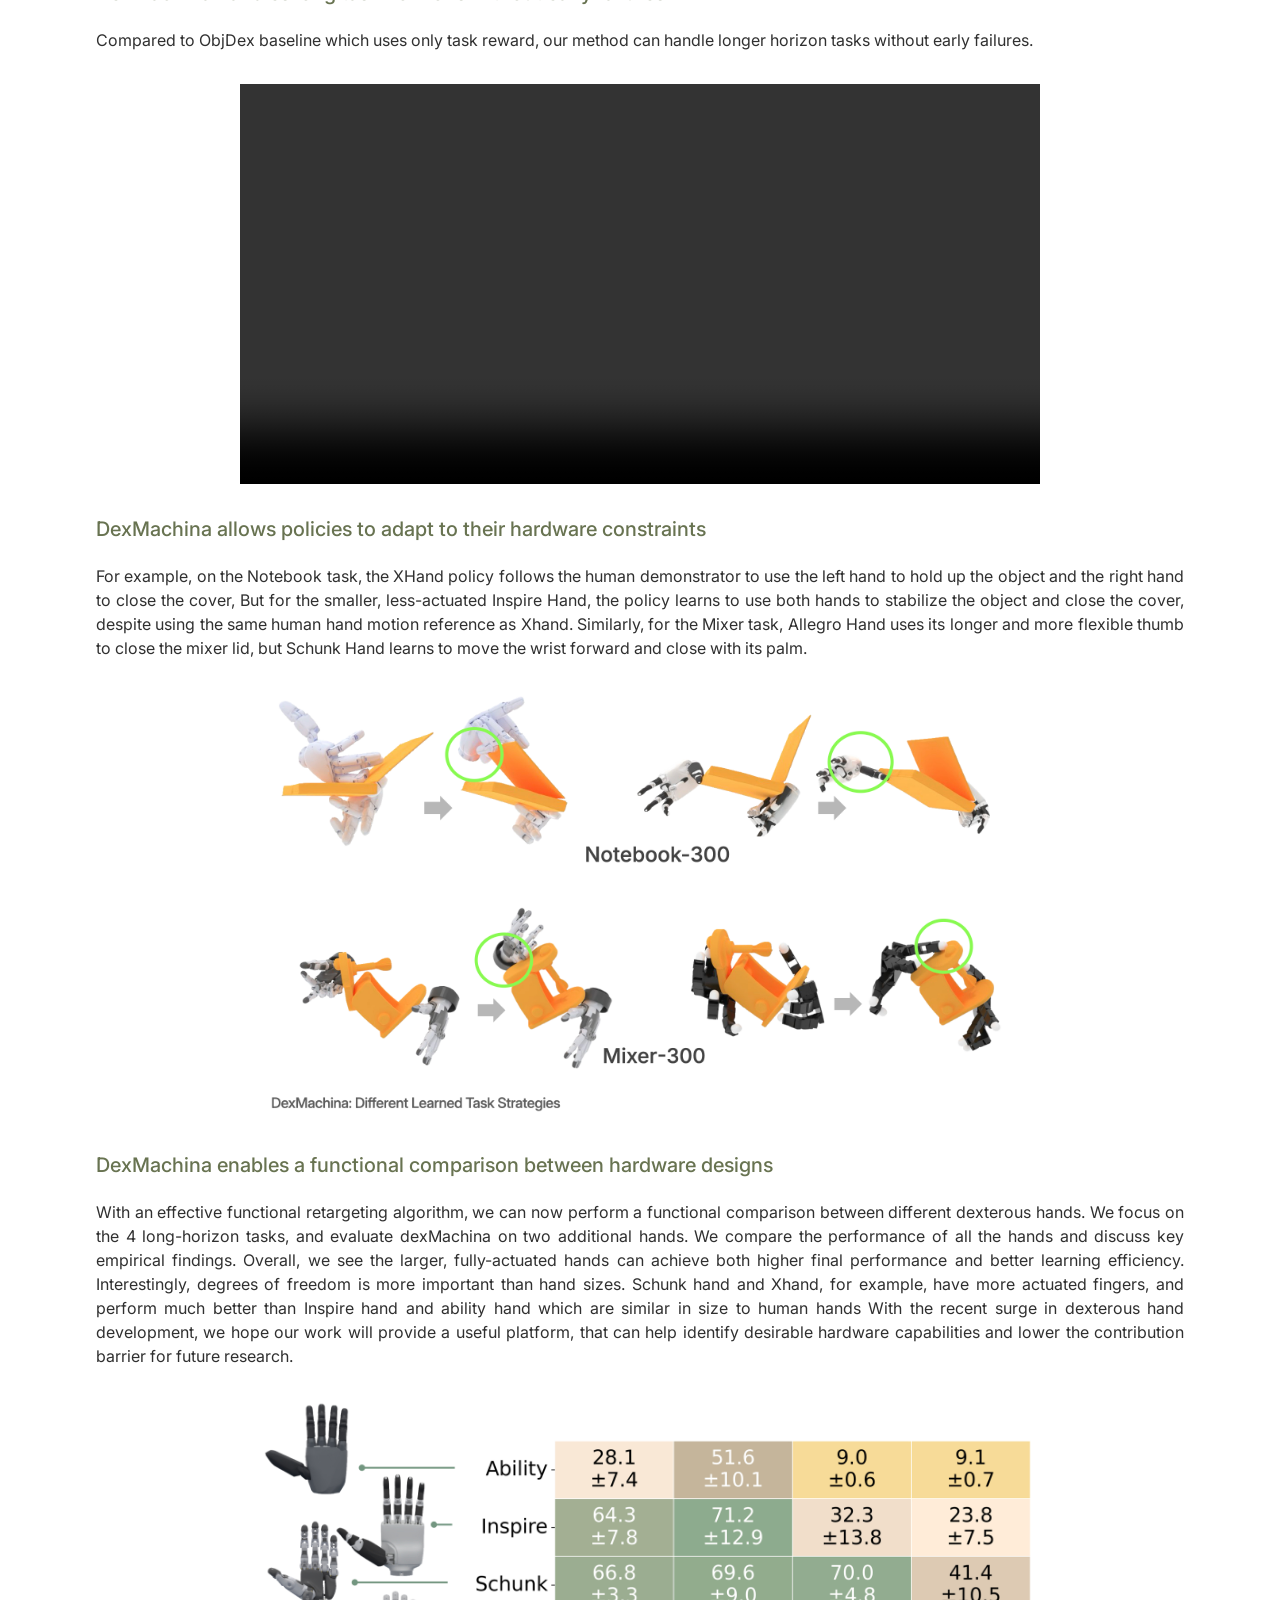
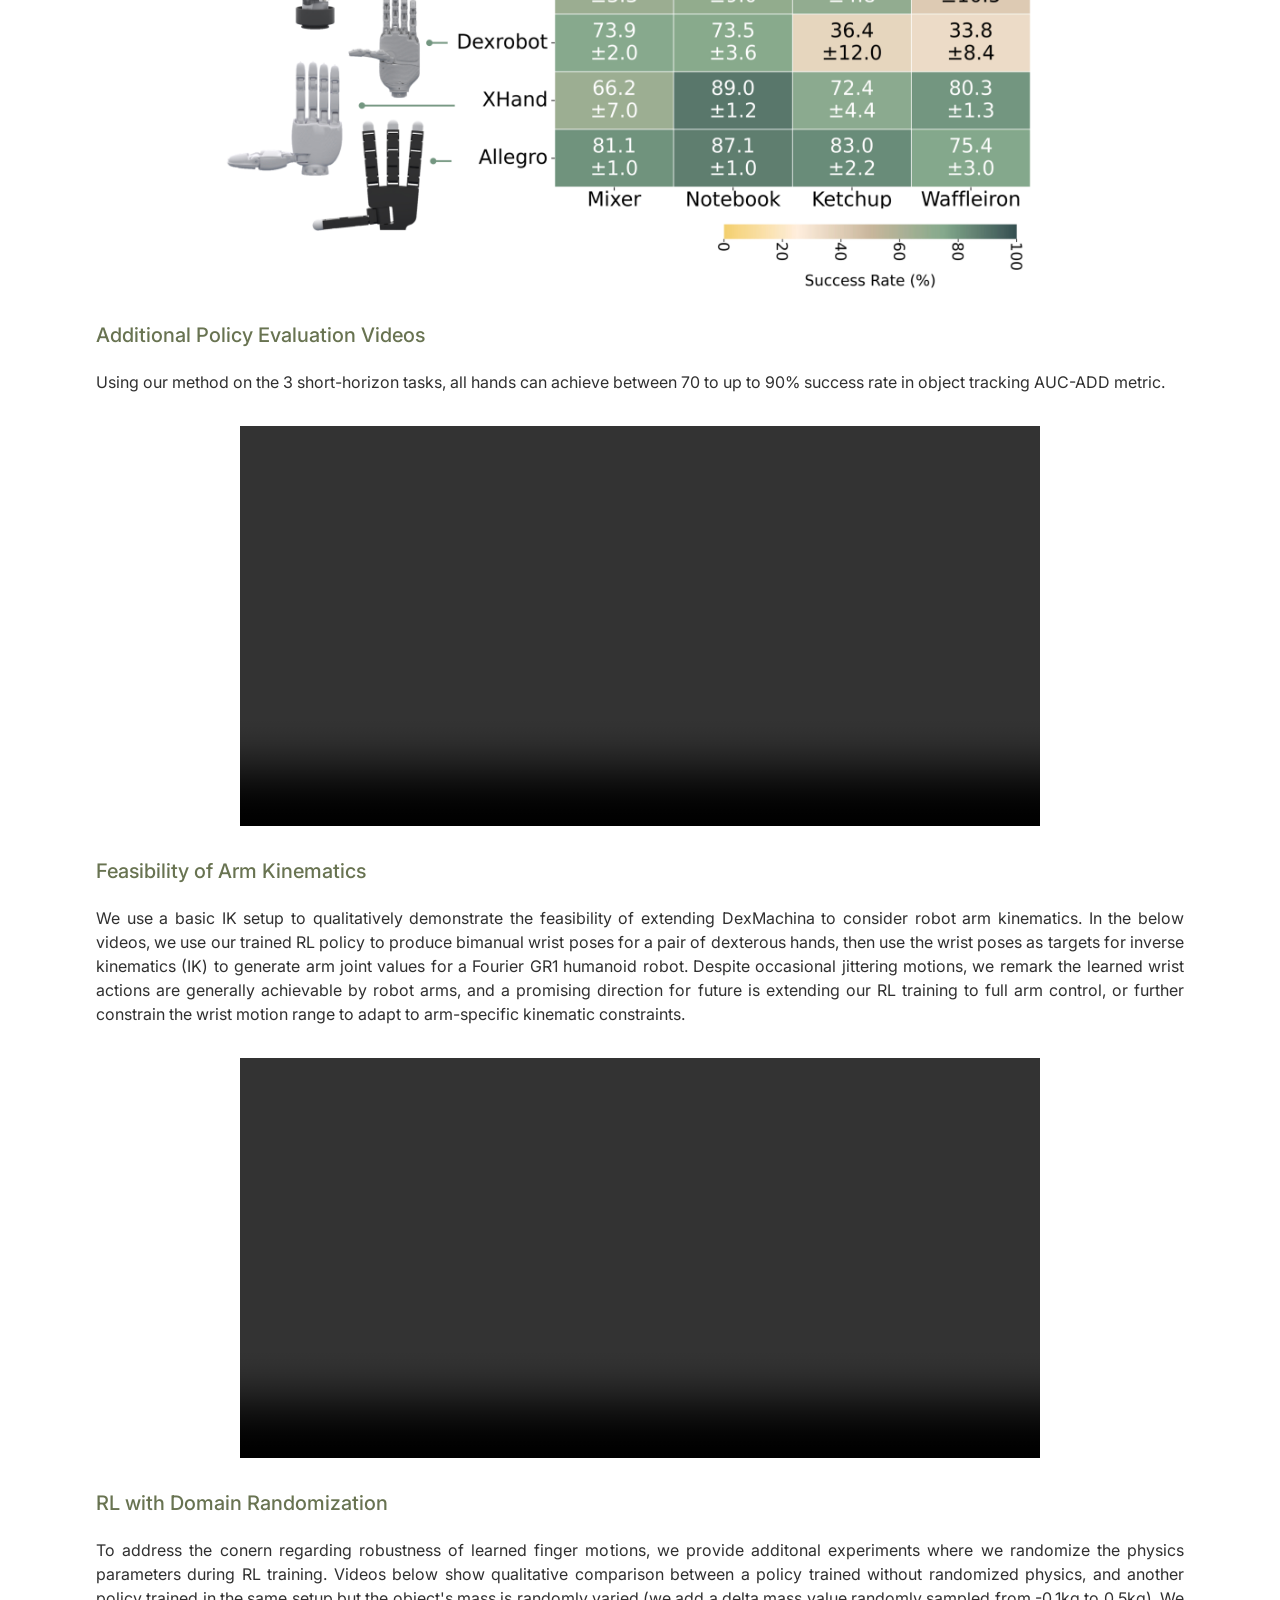
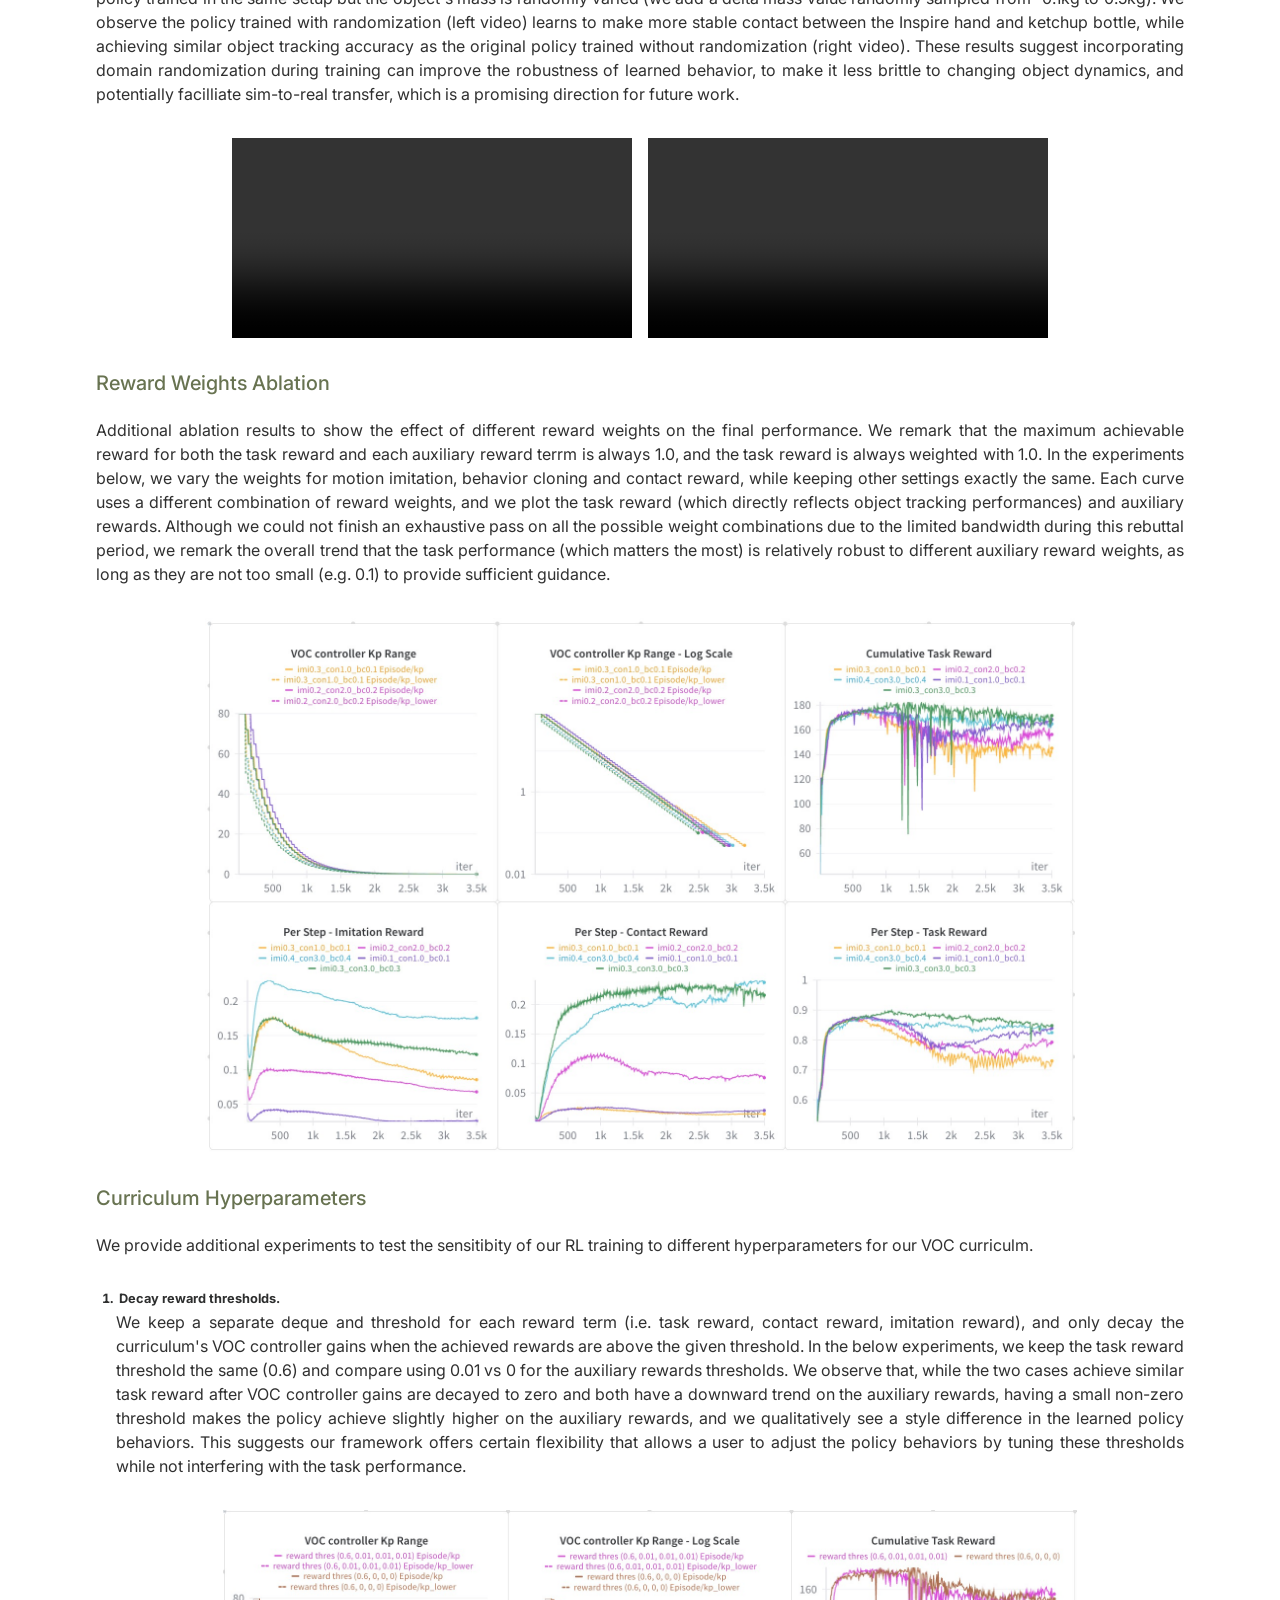
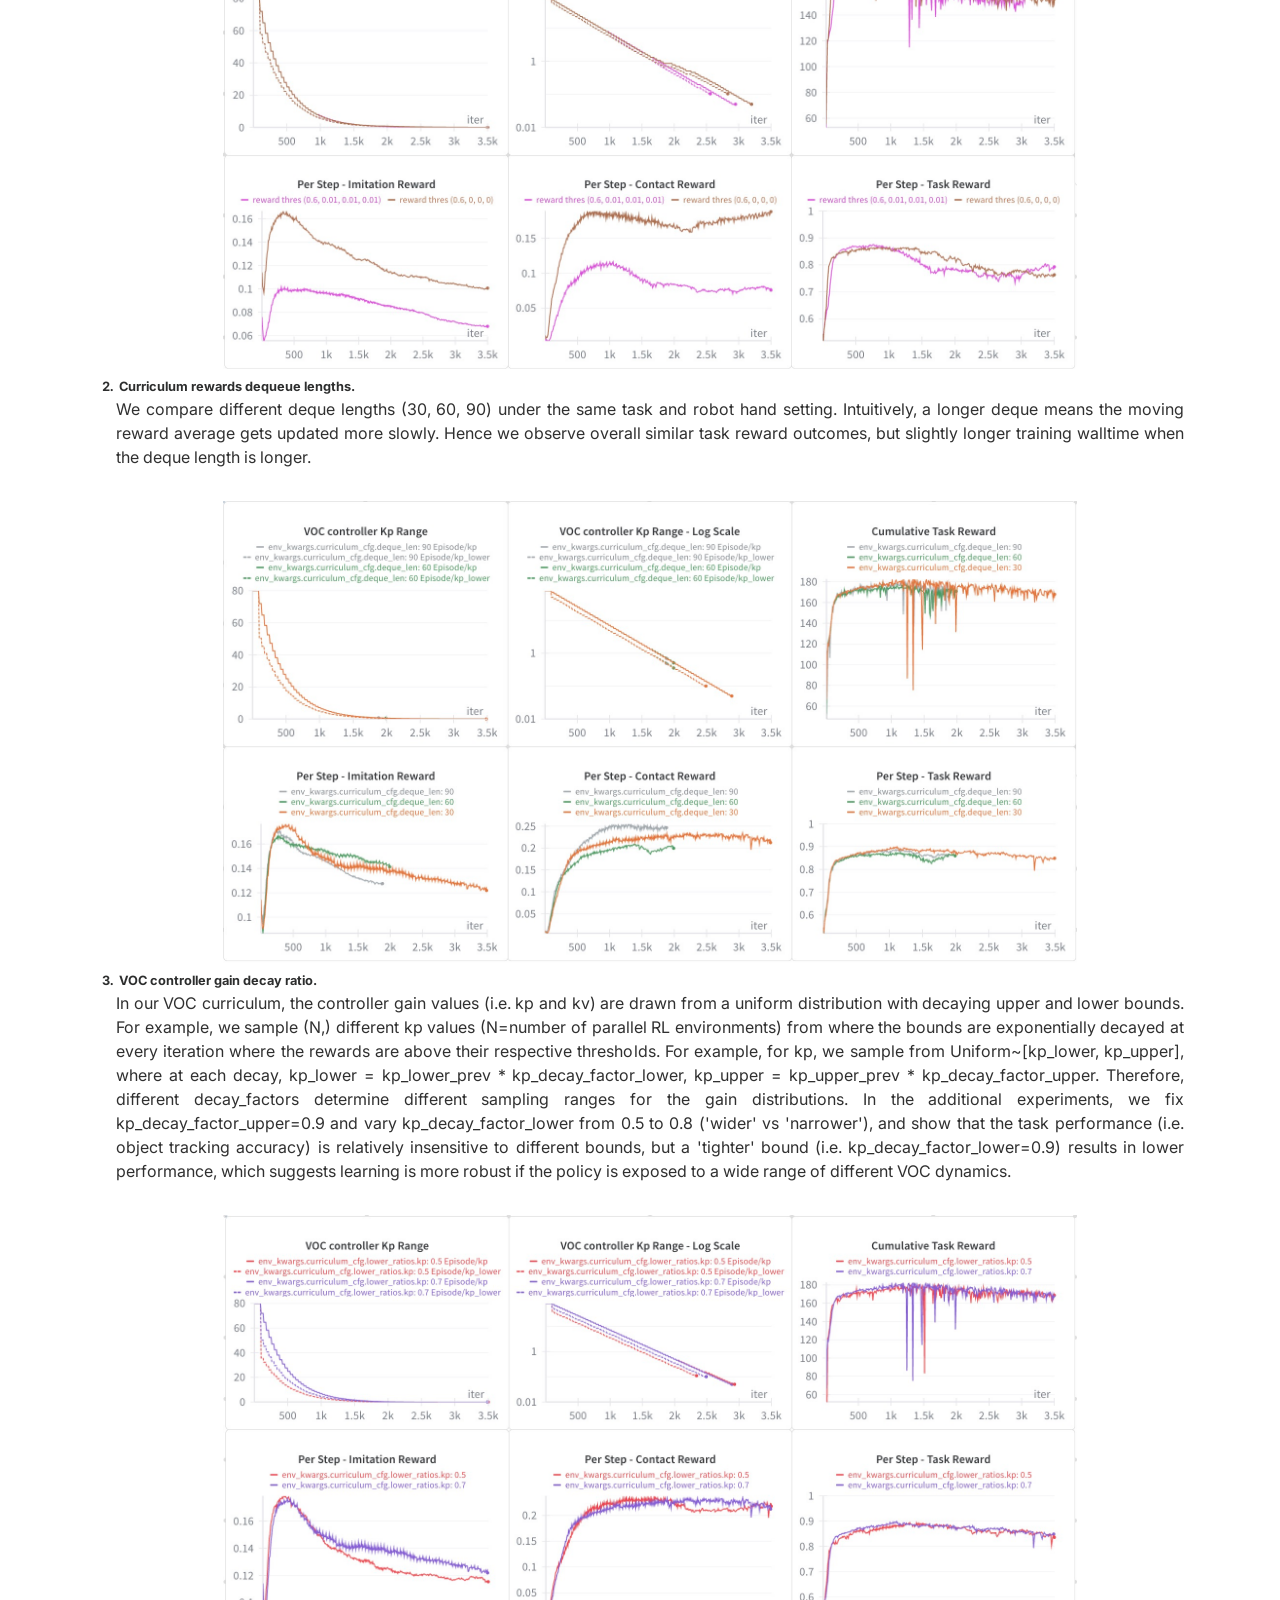
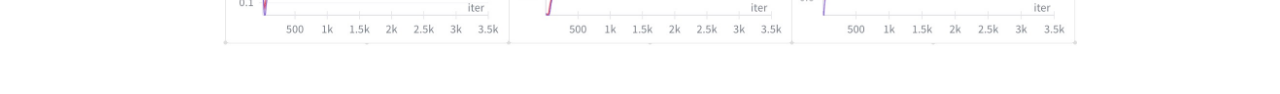
==== commit aa01c201: "update" ====
--- a/index.html
+++ b/index.html
@@ -295,6 +295,8 @@
                 <a href="#experiments">Experiments</a> 
                 <a href="#arm-ik">Feasibility of Arm Kinematics</a>
                 <a href="#randomize">RL with Domain Randomization</a>
+                <a href="#reward-weights">Reward Weights Ablation</a>
+                <a href="#curriculum-hyperparams">Curriculum Hyperparameters</a>
             </div>
         </nav>
         
@@ -458,8 +460,7 @@
                 </div>
 
             <h3 id="randomize"> RL with Domain Randomization</h3>
-            <p> To address the conern regarding robustness of learned finger motions, we provide additonal experiments where we
-                randomize the physics parameters during RL training. 
+            <p> To address the conern regarding robustness of learned finger motions, we provide additonal experiments where we randomize the physics parameters during RL training. 
                 Videos below show qualitative comparison between a policy trained without randomized physics, and another policy trained in the same setup but 
                 the object's mass is randomly varied (we add a delta mass value randomly sampled from -0.1kg to 0.5kg). 
                 We observe the policy trained with randomization (left video) learns to make more stable contact between the Inspire hand and ketchup bottle, 
@@ -474,7 +475,52 @@
             </div>
             
             
-
+            <h3 id="reward-weights"> Reward Weights Ablation</h3>
+
+            <p> Additional ablation results to show the effect of different reward weights on the final performance. 
+                We remark that the maximum achievable reward for both the task reward and each auxiliary reward terrm is always 1.0, and the task reward is always weighted with 1.0.
+                In the experiments below, we vary the weights for motion imitation, behavior cloning and contact reward, while keeping other settings exactly the same. 
+                Each curve uses a different combination of reward weights, and we plot the task reward (which directly reflects object tracking performances) and auxiliary rewards. 
+                Although we could not finish an exhaustive pass on all the possible weight combinations due to the limited bandwidth during this rebuttal period, we remark the overall trend that
+                the task performance (which matters the most) is relatively robust to different auxiliary reward weights, as long as they are not too small (e.g. 0.1) to provide sufficient guidance.
+            </p>
+
+            <div class="image-container">
+                <img src="iclr-rebuttal-rew-weights.jpg" alt="DexMachina Reward Weights Ablation" style="max-width: 80%;" />
+            </div>
+
+            <h3 id="curriculum-hyperparams"> Curriculum Hyperparameters</h3>
+            <p> We provide additional experiments to test the sensitibity of our RL training to different hyperparameters for our VOC curriculm.</p>
+            
+            <ol> 
+                  <li style="font-size: 0.8em; font-weight: bold;">Decay reward thresholds.</li>
+                    <p>We keep a separate deque and threshold for each reward term (i.e. task reward, contact reward, imitation reward), and only decay the curriculum's VOC controller gains when the achieved rewards are above the given threshold. 
+                    In the below experiments, we keep the task reward threshold the same (0.6) and compare using 0.01 vs 0 for the auxiliary rewards thresholds. 
+                    We observe that, while the two cases achieve similar task reward after VOC controller gains are decayed to zero and both have a downward trend on the auxiliary rewards, 
+                    having a small non-zero threshold makes the policy achieve slightly higher on the auxiliary rewards, and we qualitatively see a style difference in the learned policy behaviors. 
+                    This suggests our framework offers certain flexibility that allows a user to adjust the policy behaviors by tuning these thresholds while not interfering with the task performance.
+                </p>
+                <img src="iclr-rebuttal-reward-thres.jpg" style="max-width: 80%;" />
+                
+                <li style="font-size: 0.8em; font-weight: bold;">Curriculum rewards dequeue lengths.</li>
+                    <p> We compare different deque lengths (30, 60, 90) under the same task and robot hand setting. Intuitively, a longer deque means the moving reward average gets updated more slowly. 
+                        Hence we observe overall similar task reward outcomes, but slightly longer training walltime when the deque length is longer. 
+                    </p>
+                    <img src="iclr-rebuttal-deque-length.jpg" alt="DexMachina Curriculum Deque Length Ablation" style="max-width: 80%;" />
+                    
+                
+                <li style="font-size: 0.8em; font-weight: bold;">VOC controller gain decay ratio.</li>
+                    <p> 
+                        In our VOC curriculum, the controller gain values (i.e. kp and kv) are drawn from a uniform distribution with decaying upper and lower bounds. For example, we sample (N,) different kp values (N=number of parallel RL environments) from where the bounds are exponentially decayed at every iteration where the rewards are above their respective thresholds.
+
+                        For example, for kp, we sample from Uniform~[kp_lower, kp_upper], where at each decay,
+                        kp_lower = kp_lower_prev * kp_decay_factor_lower,  kp_upper = kp_upper_prev * kp_decay_factor_upper.  
+                        
+                        Therefore, different decay_factors determine different sampling ranges for the gain distributions. 
+                        In the additional experiments, we fix kp_decay_factor_upper=0.9 and vary kp_decay_factor_lower from 0.5 to 0.8 ('wider' vs 'narrower'), 
+                        and show that the task performance (i.e. object tracking accuracy) is relatively insensitive to different bounds, but a 'tighter' bound (i.e. kp_decay_factor_lower=0.9) results in lower performance, which suggests learning is more robust if the policy is exposed to a wide range of different VOC dynamics. 
+                    </p>
+                    <img src="iclr-rebuttal-decay-ratio.jpg" alt="DexMachina Curriculum Decay Ratio Ablation" style="max-width: 80%;" />
         </div>
         
         <script>
--- a/assets/css/main.css
+++ b/assets/css/main.css
@@ -1634,7 +1634,7 @@
 	}
 
 	h4 {
-		font-size: 1.1em;
+		font-size: 1em;
 		line-height: 1.5em;
 	}
 
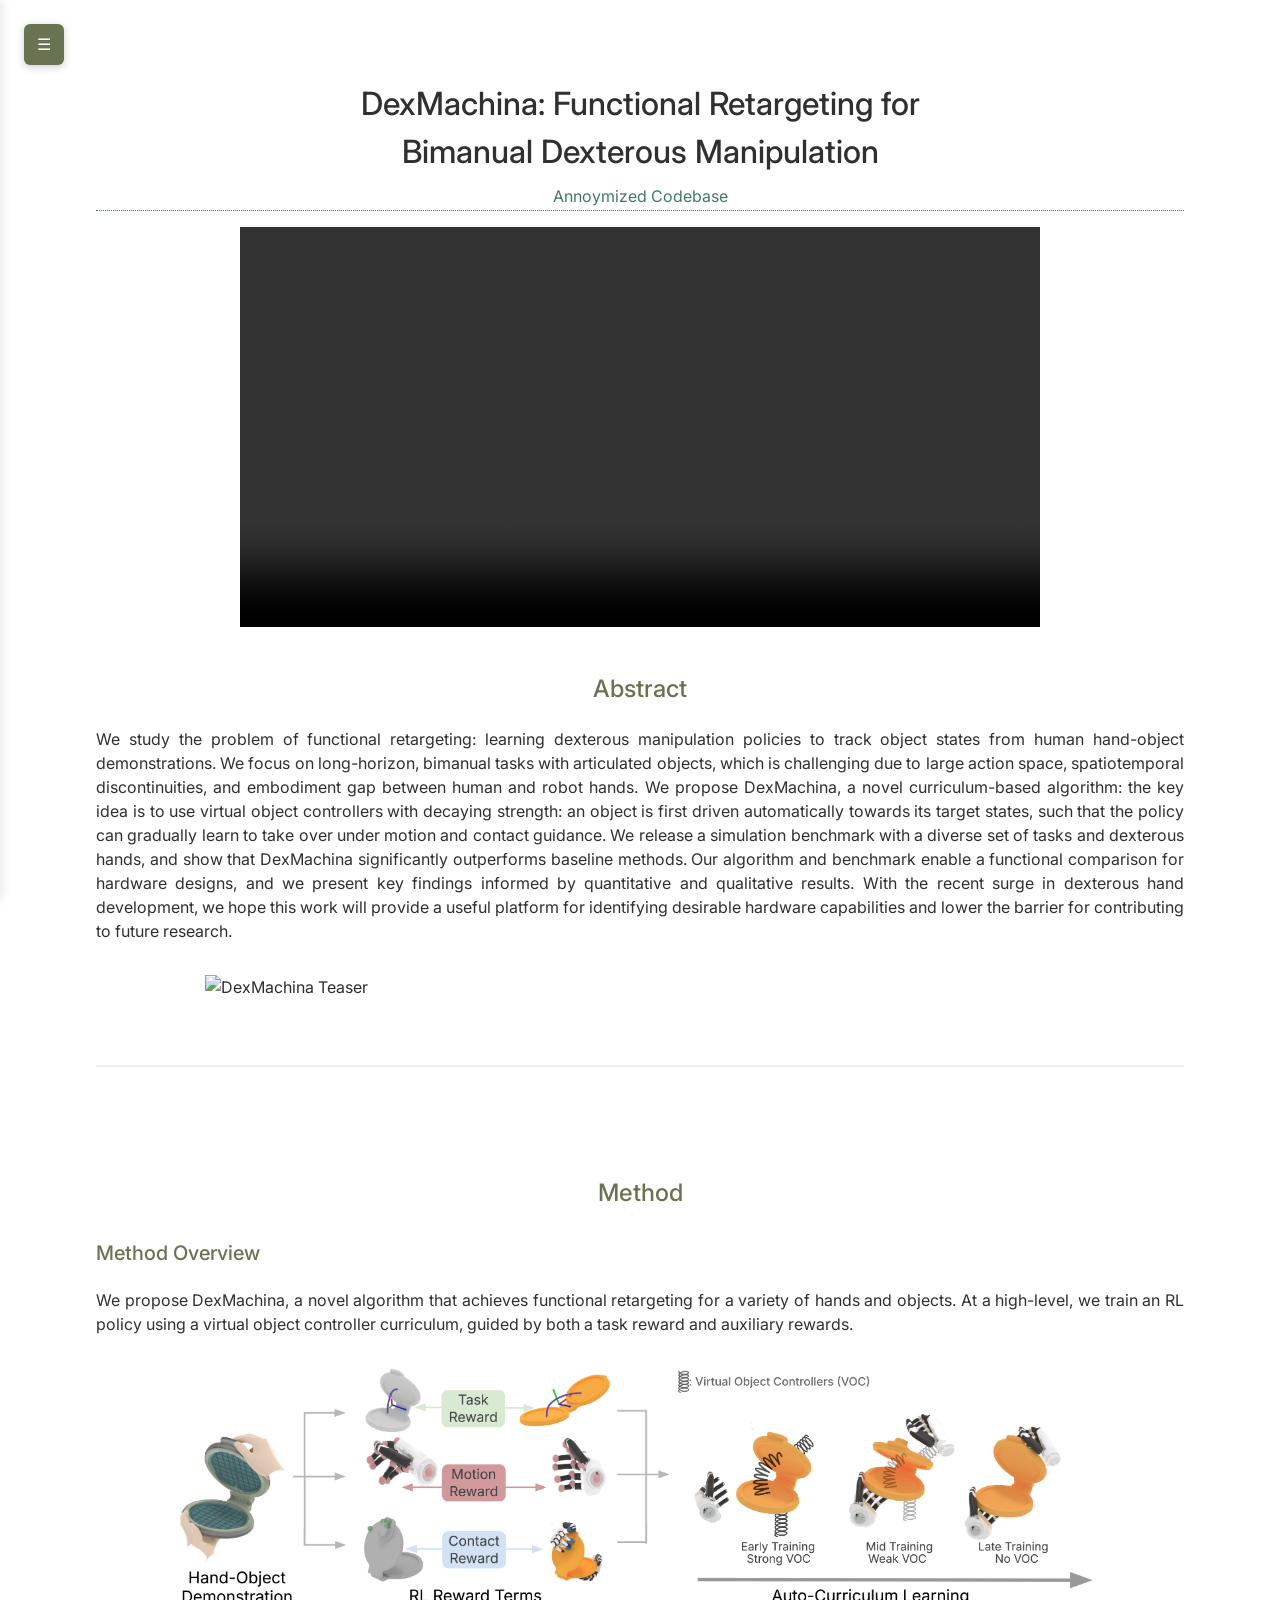
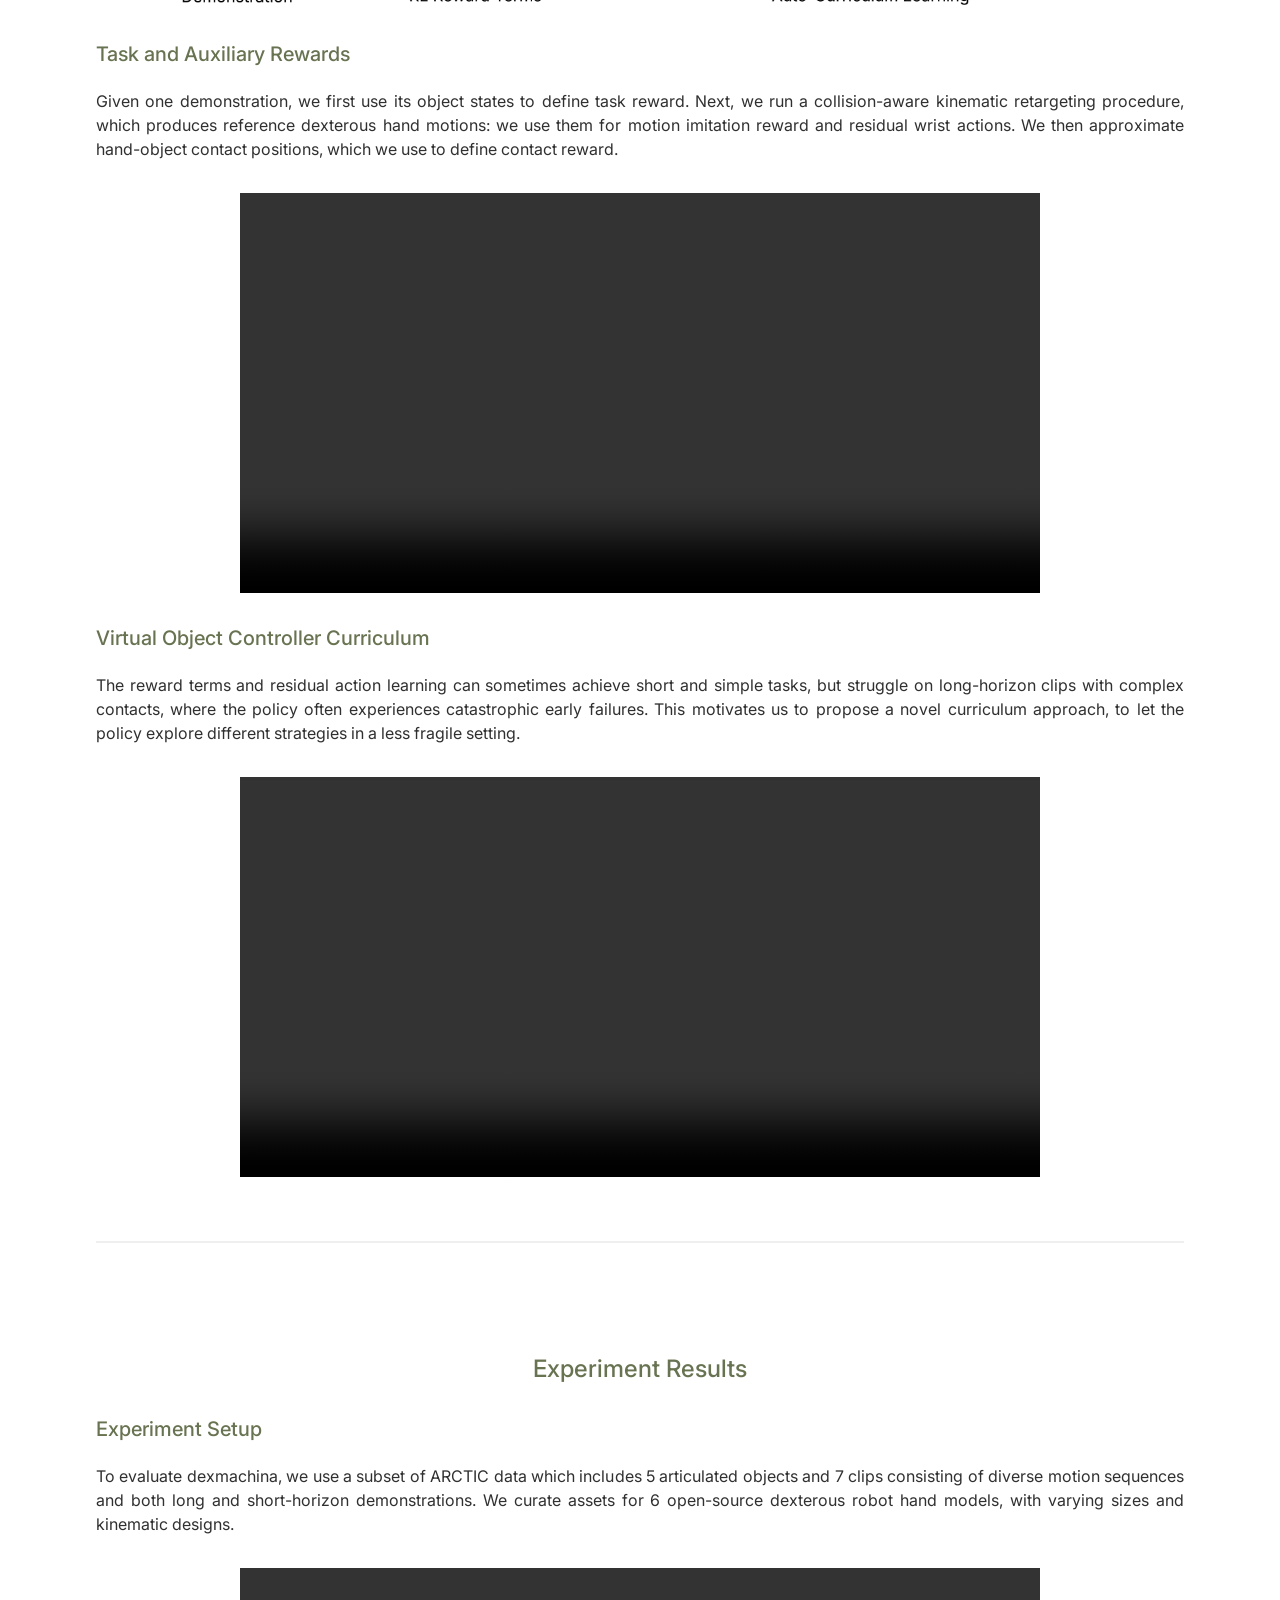
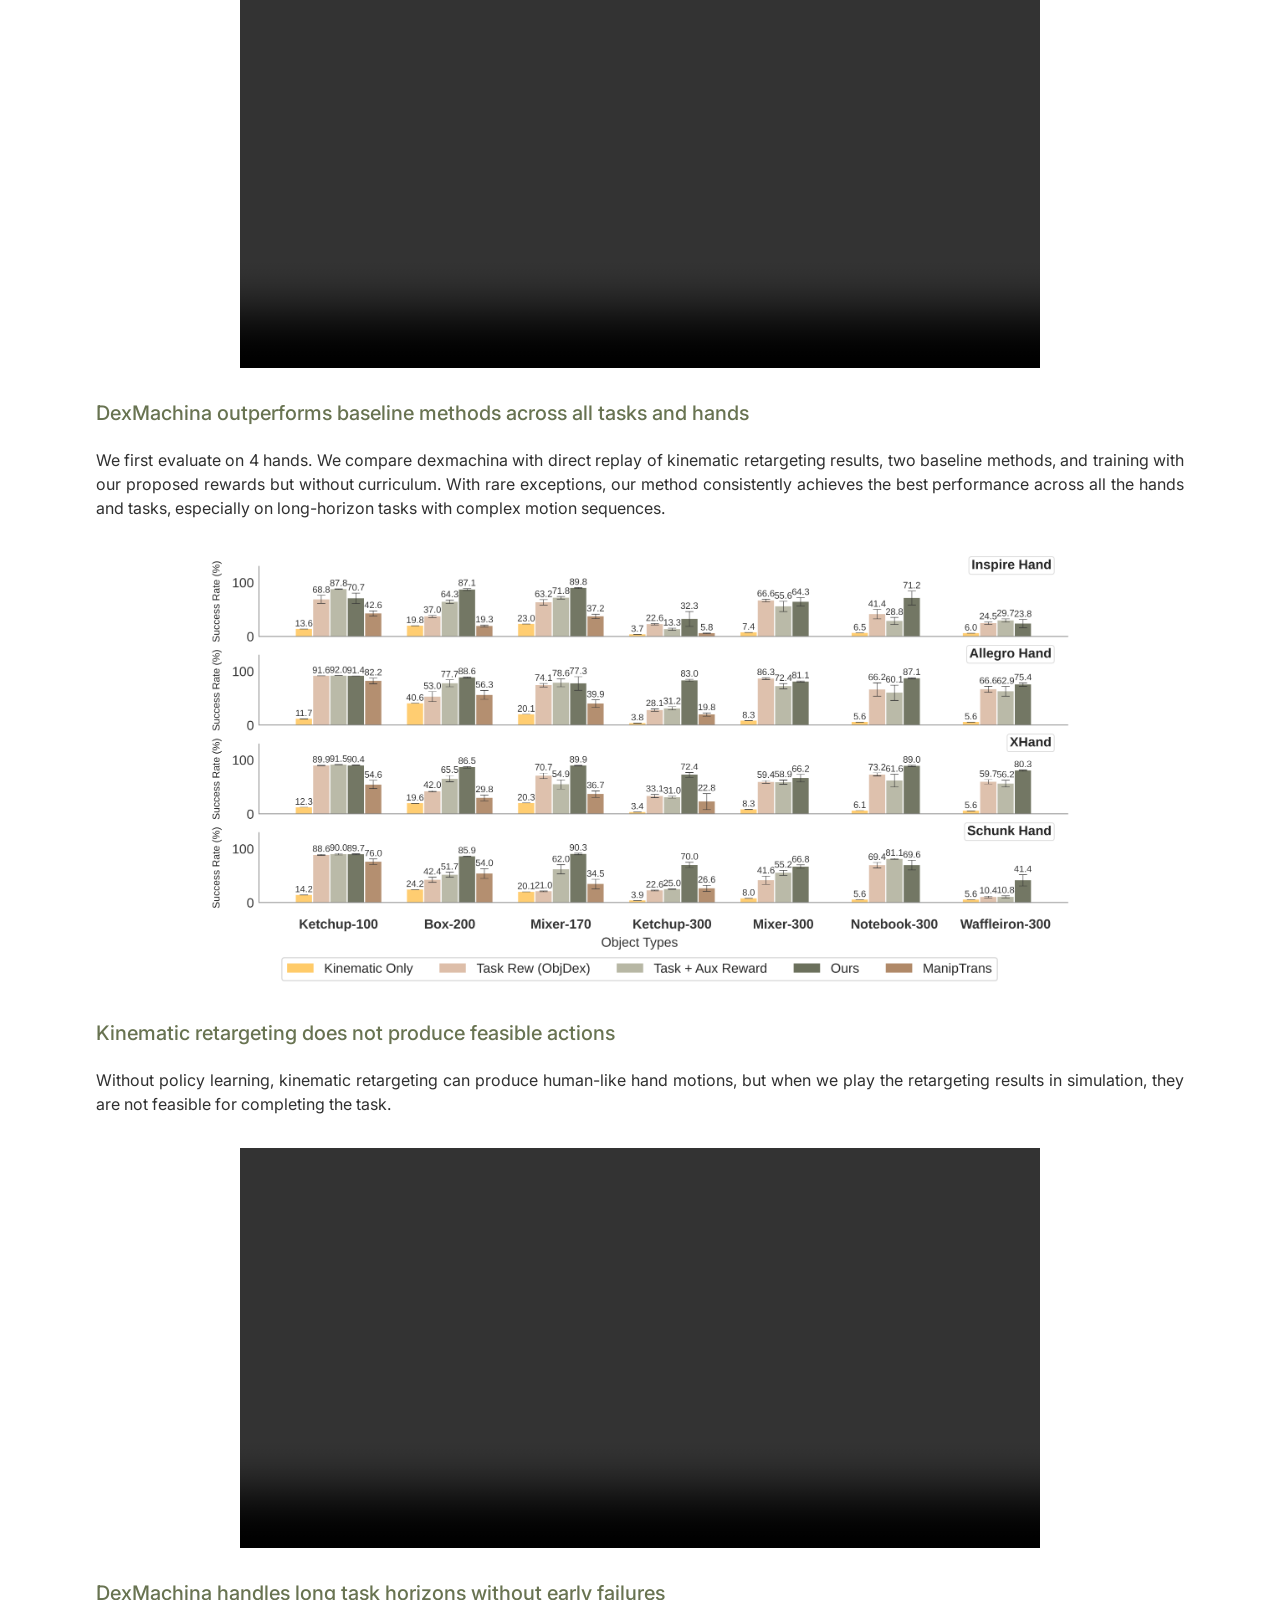
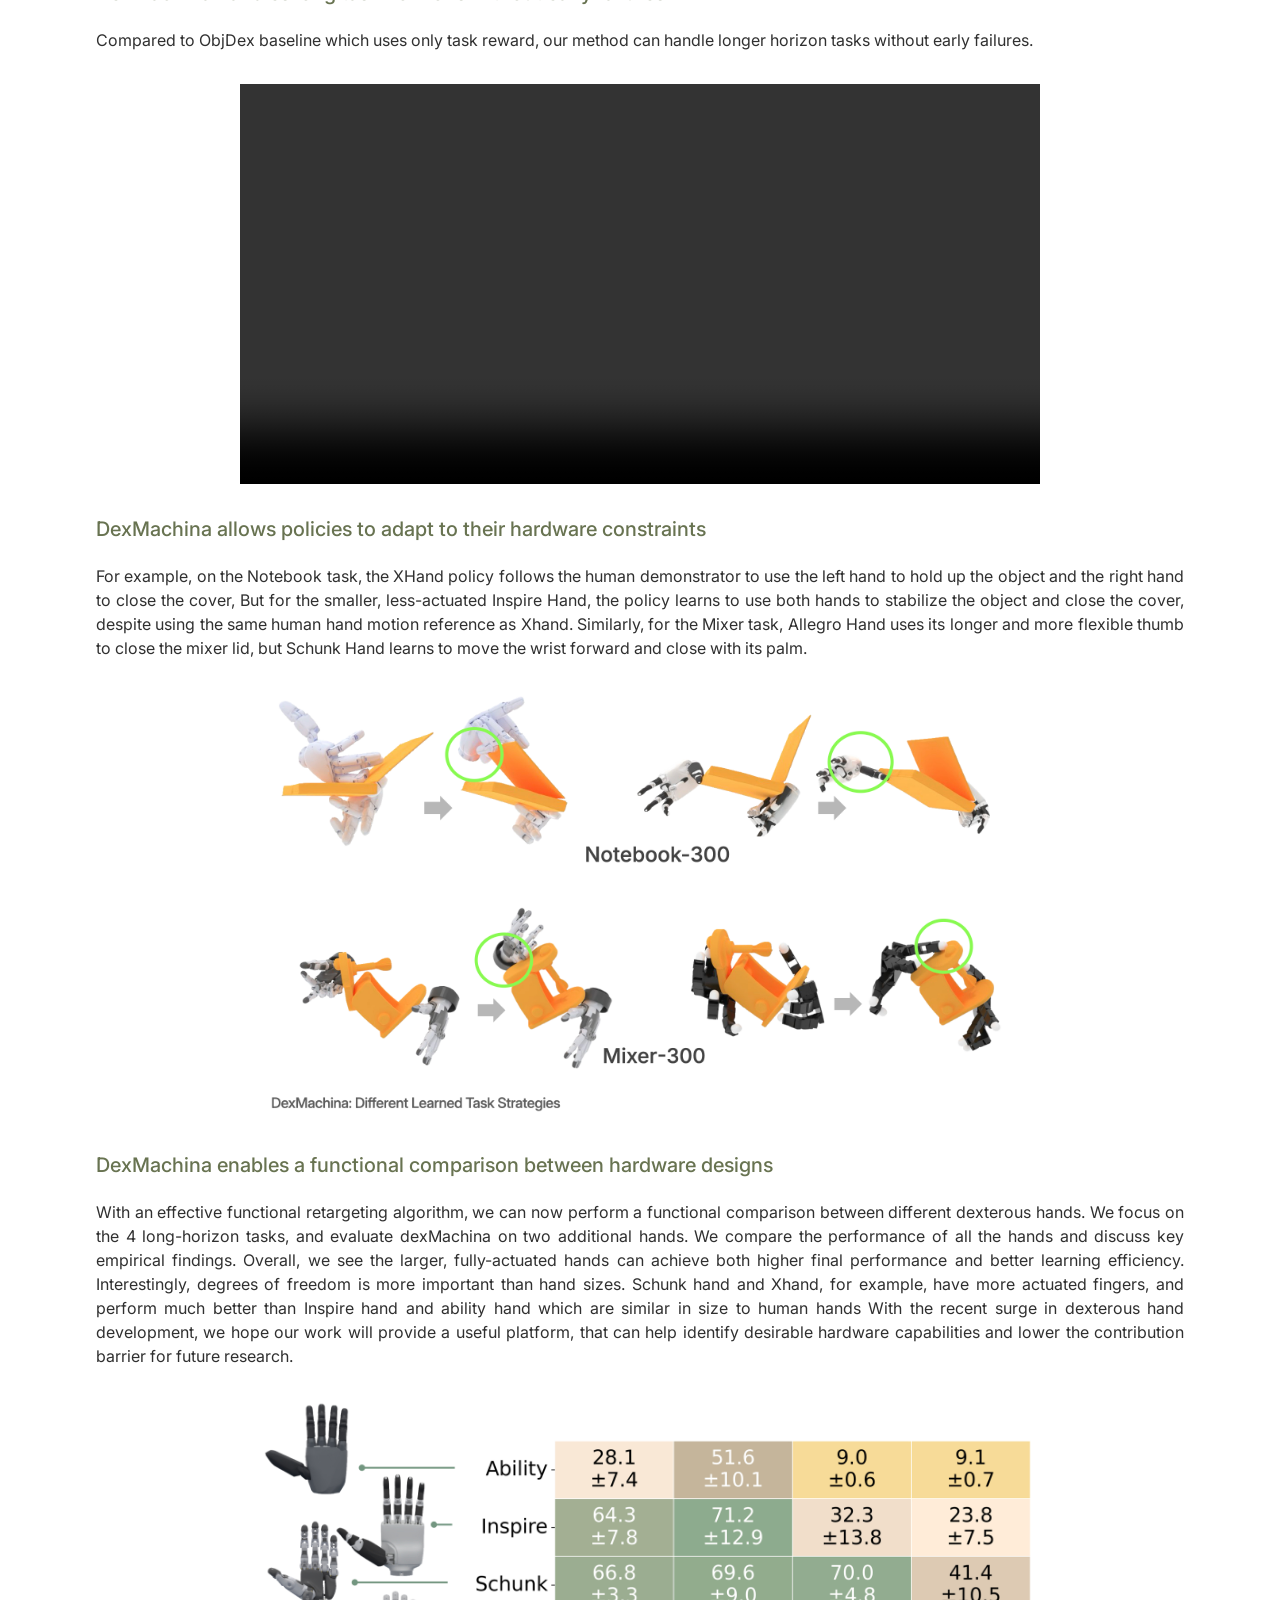
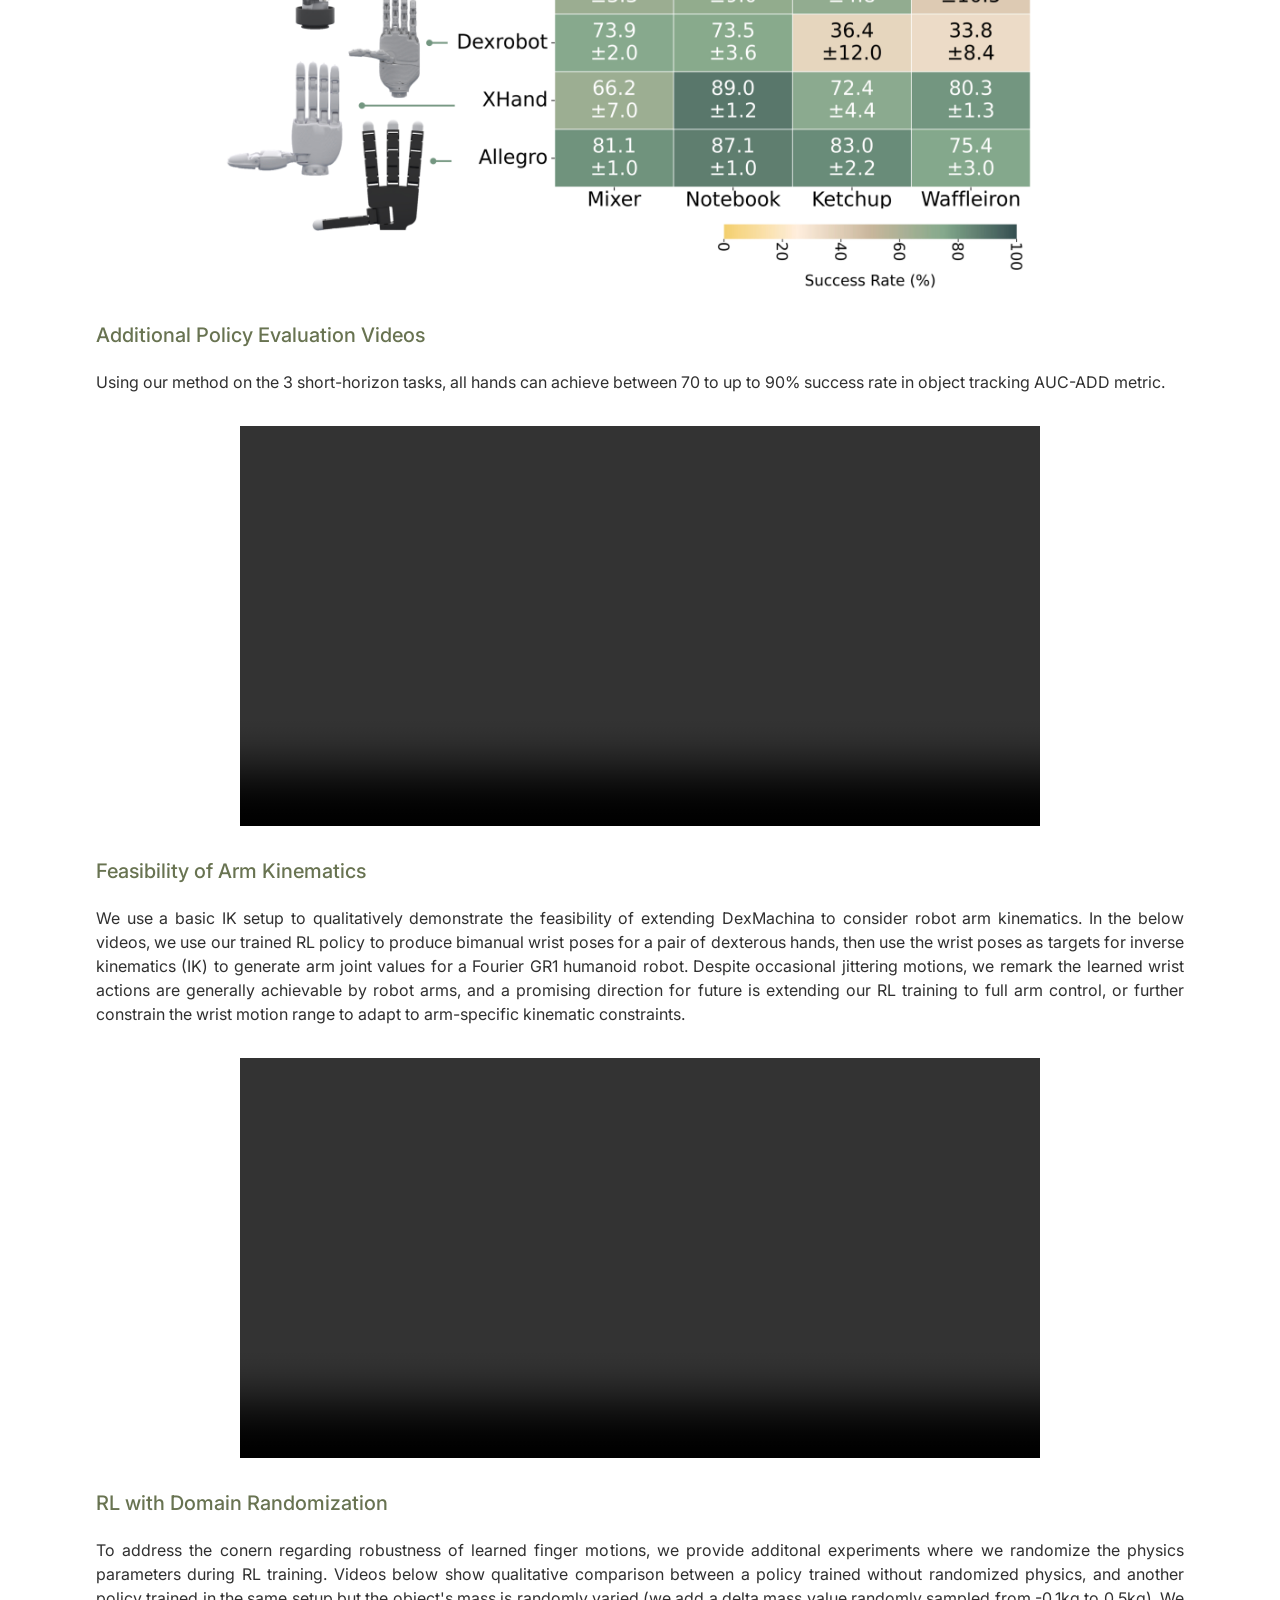
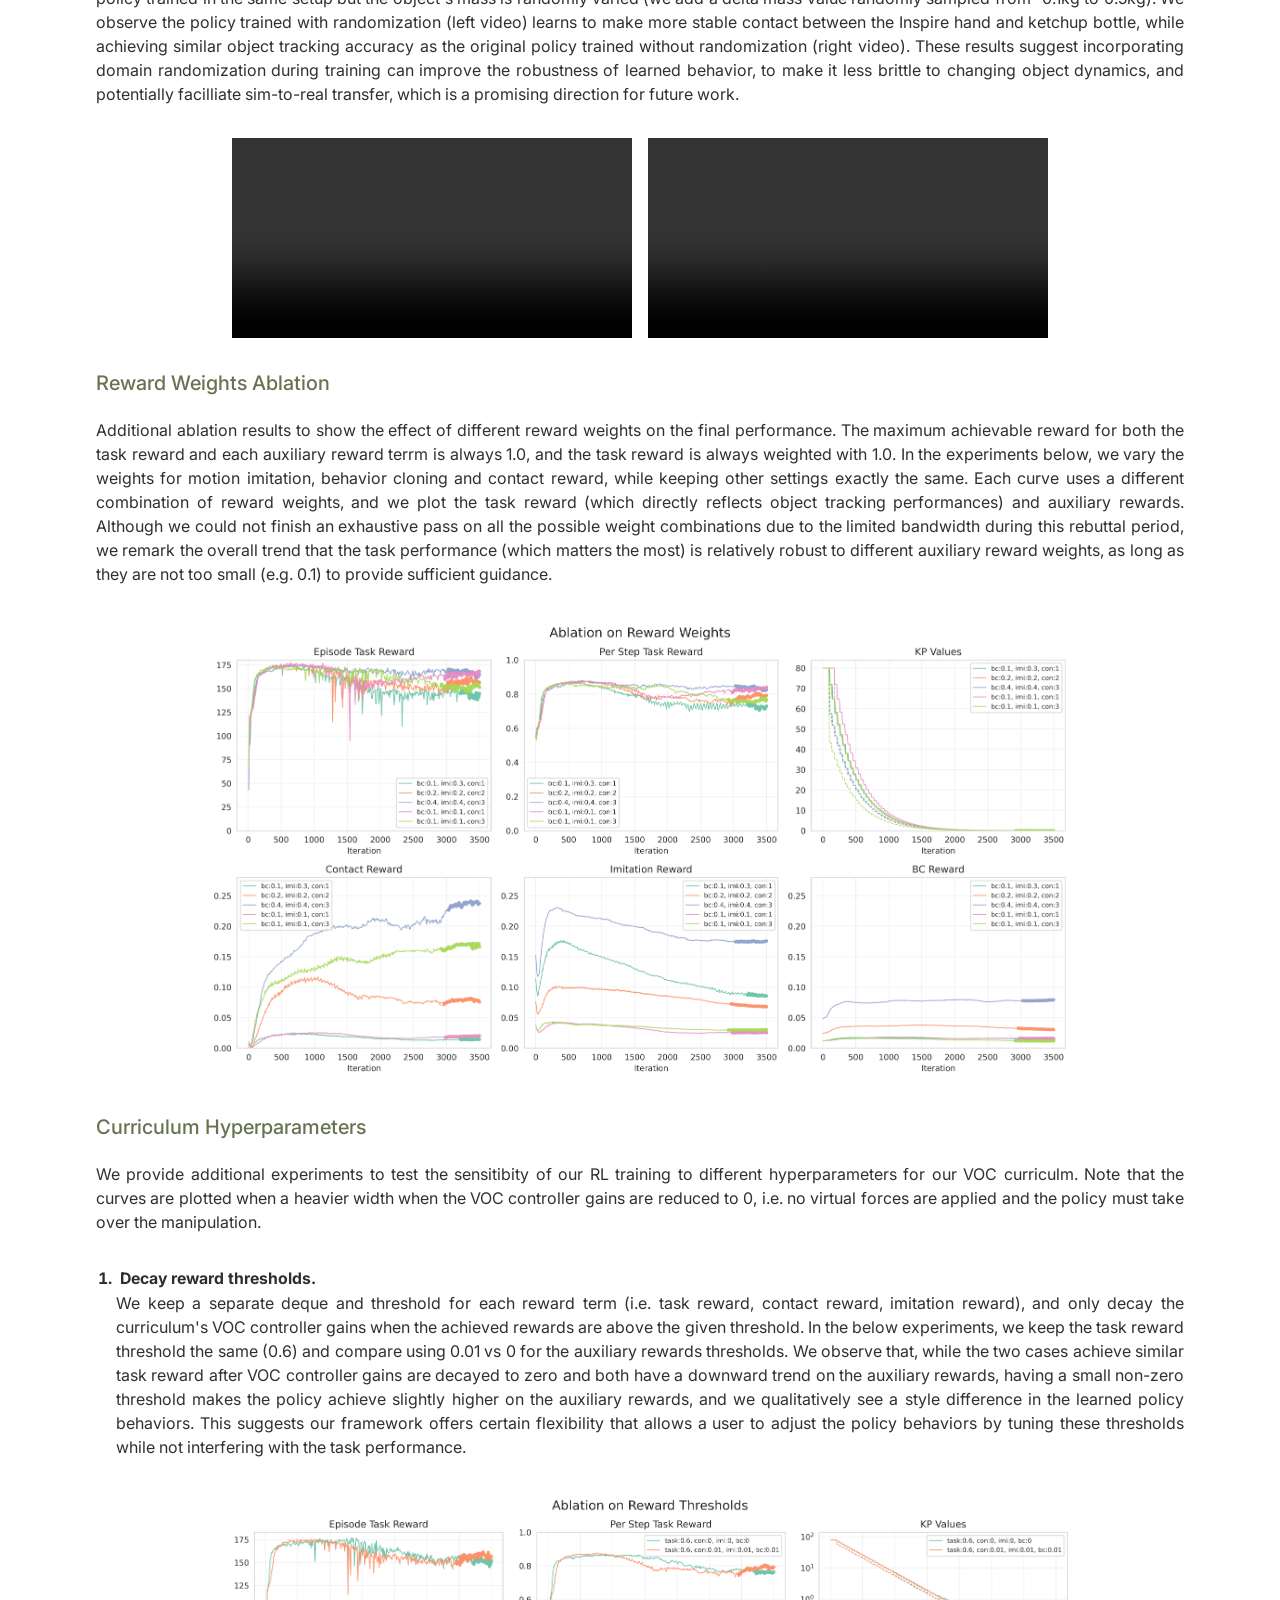
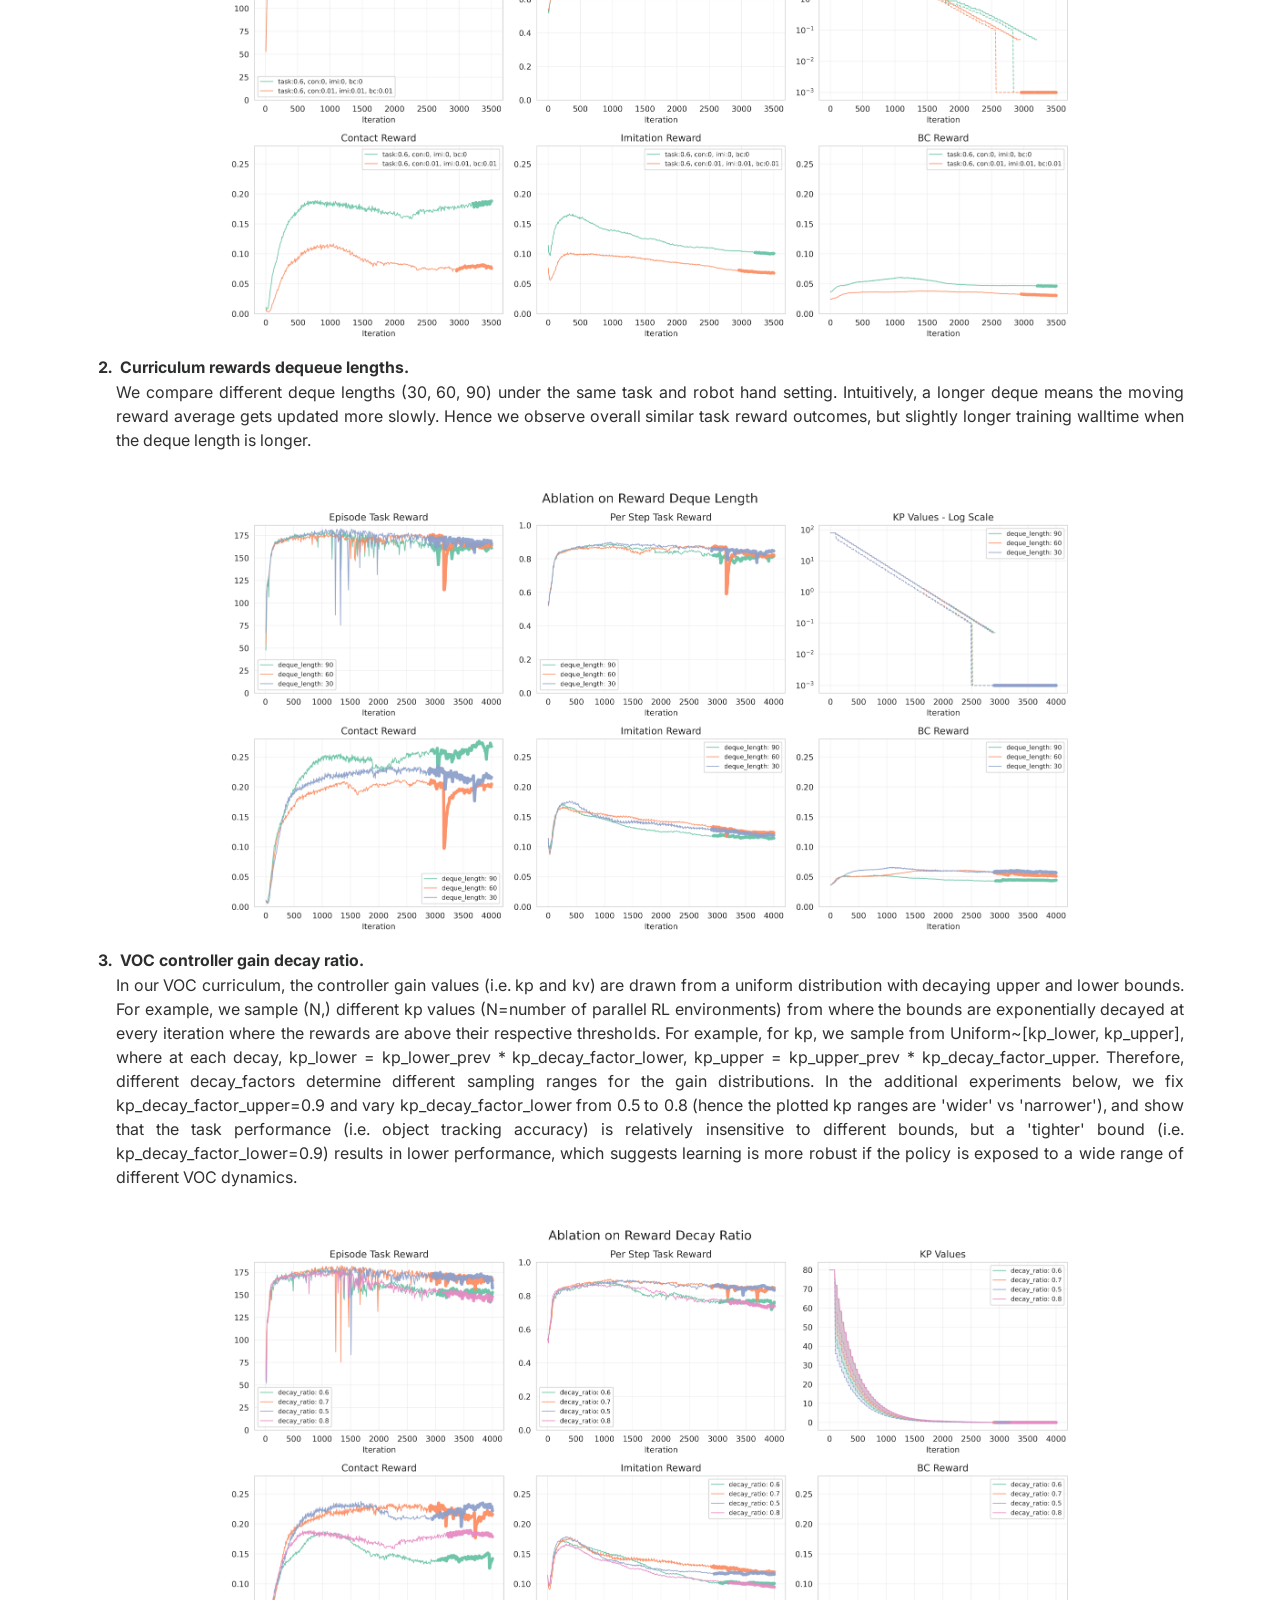
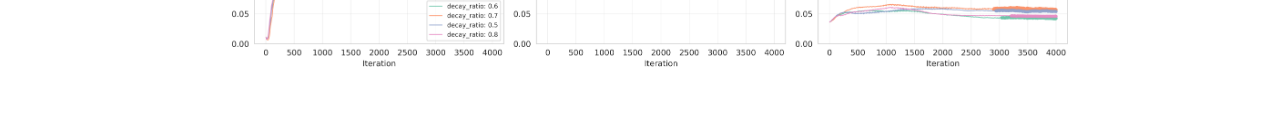
==== commit 9878eab4: "update" ====
--- a/index.html
+++ b/index.html
@@ -478,38 +478,44 @@
             <h3 id="reward-weights"> Reward Weights Ablation</h3>
 
             <p> Additional ablation results to show the effect of different reward weights on the final performance. 
-                We remark that the maximum achievable reward for both the task reward and each auxiliary reward terrm is always 1.0, and the task reward is always weighted with 1.0.
+                The maximum achievable reward for both the task reward and each auxiliary reward terrm is always 1.0, and the task reward is always weighted with 1.0.
                 In the experiments below, we vary the weights for motion imitation, behavior cloning and contact reward, while keeping other settings exactly the same. 
                 Each curve uses a different combination of reward weights, and we plot the task reward (which directly reflects object tracking performances) and auxiliary rewards. 
+
                 Although we could not finish an exhaustive pass on all the possible weight combinations due to the limited bandwidth during this rebuttal period, we remark the overall trend that
                 the task performance (which matters the most) is relatively robust to different auxiliary reward weights, as long as they are not too small (e.g. 0.1) to provide sufficient guidance.
             </p>
 
             <div class="image-container">
-                <img src="iclr-rebuttal-rew-weights.jpg" alt="DexMachina Reward Weights Ablation" style="max-width: 80%;" />
+                <img src="iclr-rebuttal-rew-weights.png" alt="DexMachina Reward Weights Ablation" style="max-width: 80%;" />
             </div>
 
             <h3 id="curriculum-hyperparams"> Curriculum Hyperparameters</h3>
-            <p> We provide additional experiments to test the sensitibity of our RL training to different hyperparameters for our VOC curriculm.</p>
+            <p> 
+                We provide additional experiments to test the sensitibity of our RL training to different hyperparameters for our VOC curriculm.
+                Note that the curves are plotted when a heavier width when the VOC controller gains are reduced to 0, i.e. no virtual forces are applied and the policy must take over 
+                the manipulation.
+
+            </p>
             
             <ol> 
-                  <li style="font-size: 0.8em; font-weight: bold;">Decay reward thresholds.</li>
+                  <li style="font-size: 0.99em; font-weight: bold;">Decay reward thresholds.</li>
                     <p>We keep a separate deque and threshold for each reward term (i.e. task reward, contact reward, imitation reward), and only decay the curriculum's VOC controller gains when the achieved rewards are above the given threshold. 
                     In the below experiments, we keep the task reward threshold the same (0.6) and compare using 0.01 vs 0 for the auxiliary rewards thresholds. 
                     We observe that, while the two cases achieve similar task reward after VOC controller gains are decayed to zero and both have a downward trend on the auxiliary rewards, 
                     having a small non-zero threshold makes the policy achieve slightly higher on the auxiliary rewards, and we qualitatively see a style difference in the learned policy behaviors. 
                     This suggests our framework offers certain flexibility that allows a user to adjust the policy behaviors by tuning these thresholds while not interfering with the task performance.
                 </p>
-                <img src="iclr-rebuttal-reward-thres.jpg" style="max-width: 80%;" />
-                
-                <li style="font-size: 0.8em; font-weight: bold;">Curriculum rewards dequeue lengths.</li>
+                <img src="iclr-rebuttal-reward-thres.png" style="max-width: 80%;" />
+                
+                <li style="font-size: 0.99em; font-weight: bold;">Curriculum rewards dequeue lengths.</li>
                     <p> We compare different deque lengths (30, 60, 90) under the same task and robot hand setting. Intuitively, a longer deque means the moving reward average gets updated more slowly. 
                         Hence we observe overall similar task reward outcomes, but slightly longer training walltime when the deque length is longer. 
                     </p>
-                    <img src="iclr-rebuttal-deque-length.jpg" alt="DexMachina Curriculum Deque Length Ablation" style="max-width: 80%;" />
+                    <img src="iclr-rebuttal-deque-length.png" alt="DexMachina Curriculum Deque Length Ablation" style="max-width: 80%;" />
                     
                 
-                <li style="font-size: 0.8em; font-weight: bold;">VOC controller gain decay ratio.</li>
+                <li style="font-size: 0.99em; font-weight: bold;">VOC controller gain decay ratio.</li>
                     <p> 
                         In our VOC curriculum, the controller gain values (i.e. kp and kv) are drawn from a uniform distribution with decaying upper and lower bounds. For example, we sample (N,) different kp values (N=number of parallel RL environments) from where the bounds are exponentially decayed at every iteration where the rewards are above their respective thresholds.
 
@@ -517,10 +523,10 @@
                         kp_lower = kp_lower_prev * kp_decay_factor_lower,  kp_upper = kp_upper_prev * kp_decay_factor_upper.  
                         
                         Therefore, different decay_factors determine different sampling ranges for the gain distributions. 
-                        In the additional experiments, we fix kp_decay_factor_upper=0.9 and vary kp_decay_factor_lower from 0.5 to 0.8 ('wider' vs 'narrower'), 
+                        In the additional experiments below, we fix kp_decay_factor_upper=0.9 and vary kp_decay_factor_lower from 0.5 to 0.8 (hence the plotted kp ranges are 'wider' vs 'narrower'), 
                         and show that the task performance (i.e. object tracking accuracy) is relatively insensitive to different bounds, but a 'tighter' bound (i.e. kp_decay_factor_lower=0.9) results in lower performance, which suggests learning is more robust if the policy is exposed to a wide range of different VOC dynamics. 
                     </p>
-                    <img src="iclr-rebuttal-decay-ratio.jpg" alt="DexMachina Curriculum Decay Ratio Ablation" style="max-width: 80%;" />
+                    <img src="iclr-rebuttal-decay-ratio.png" alt="DexMachina Curriculum Decay Ratio Ablation" style="max-width: 80%;" />
         </div>
         
         <script>
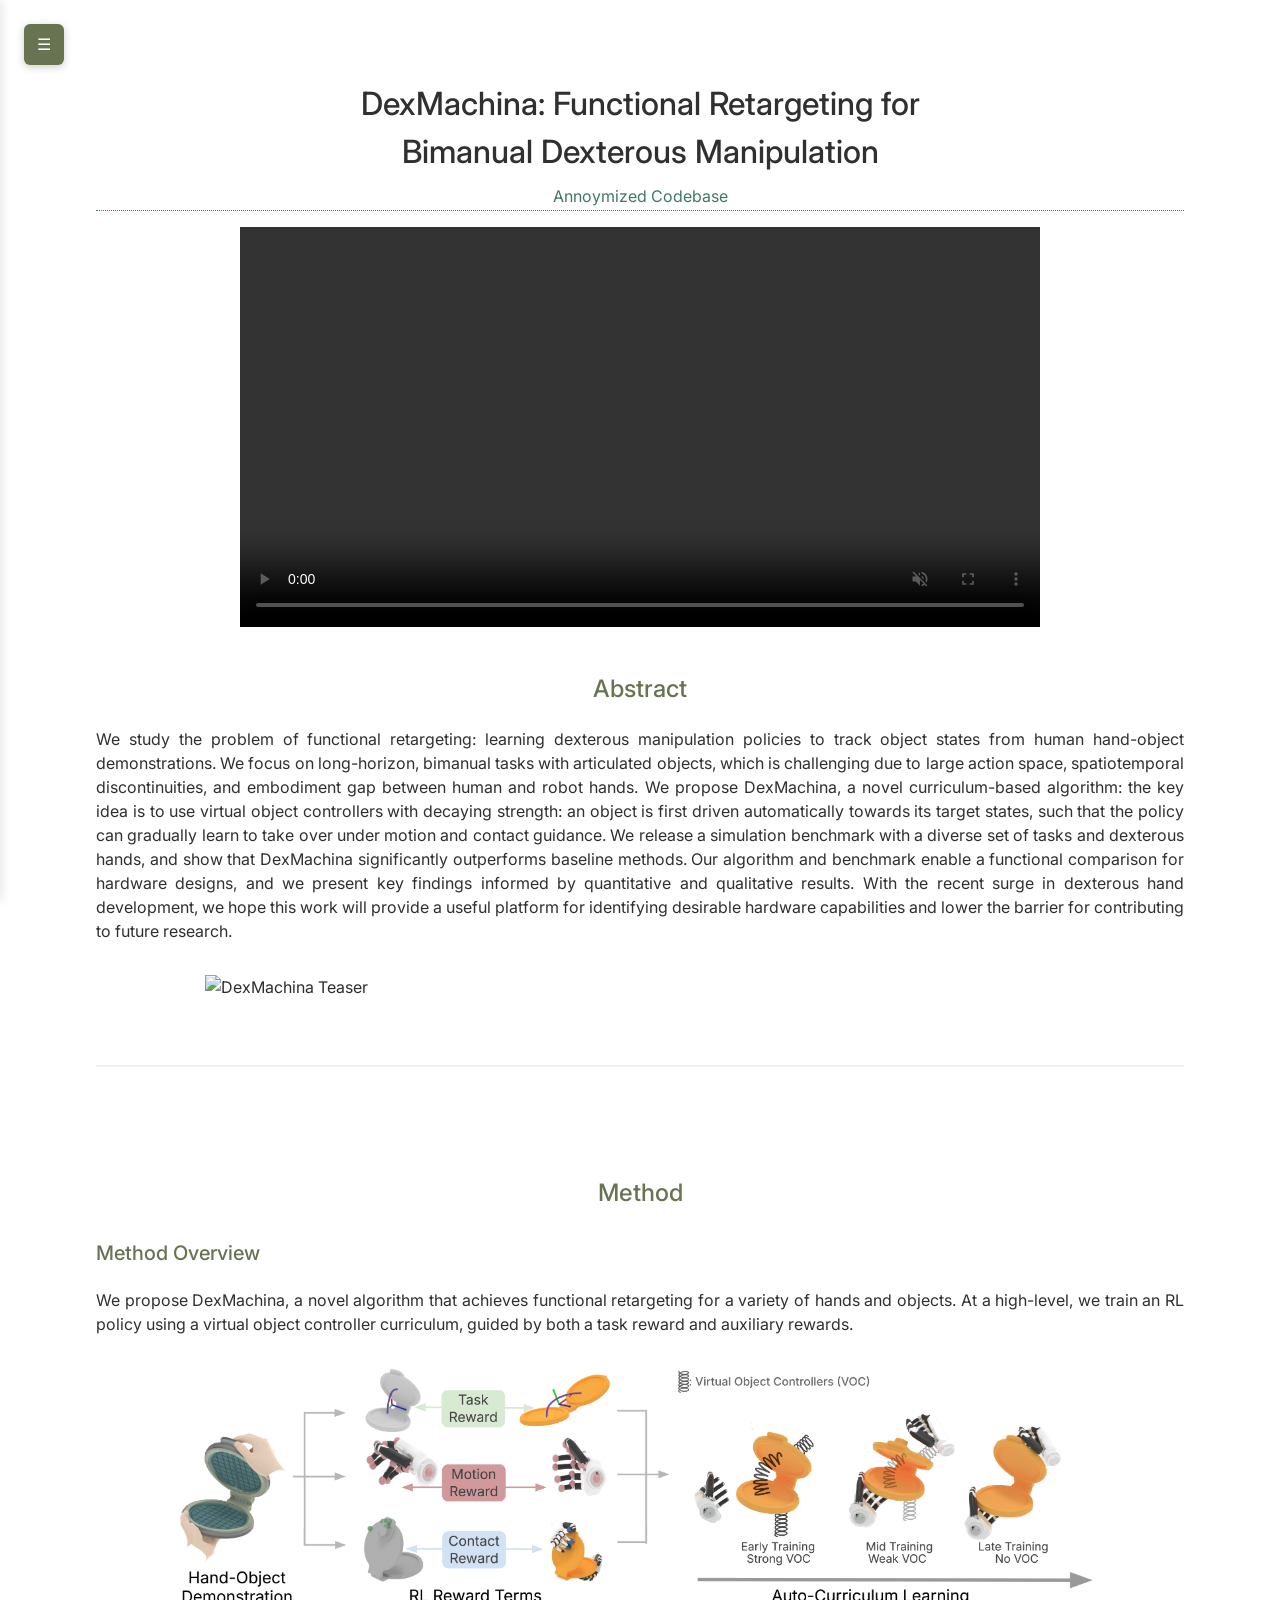
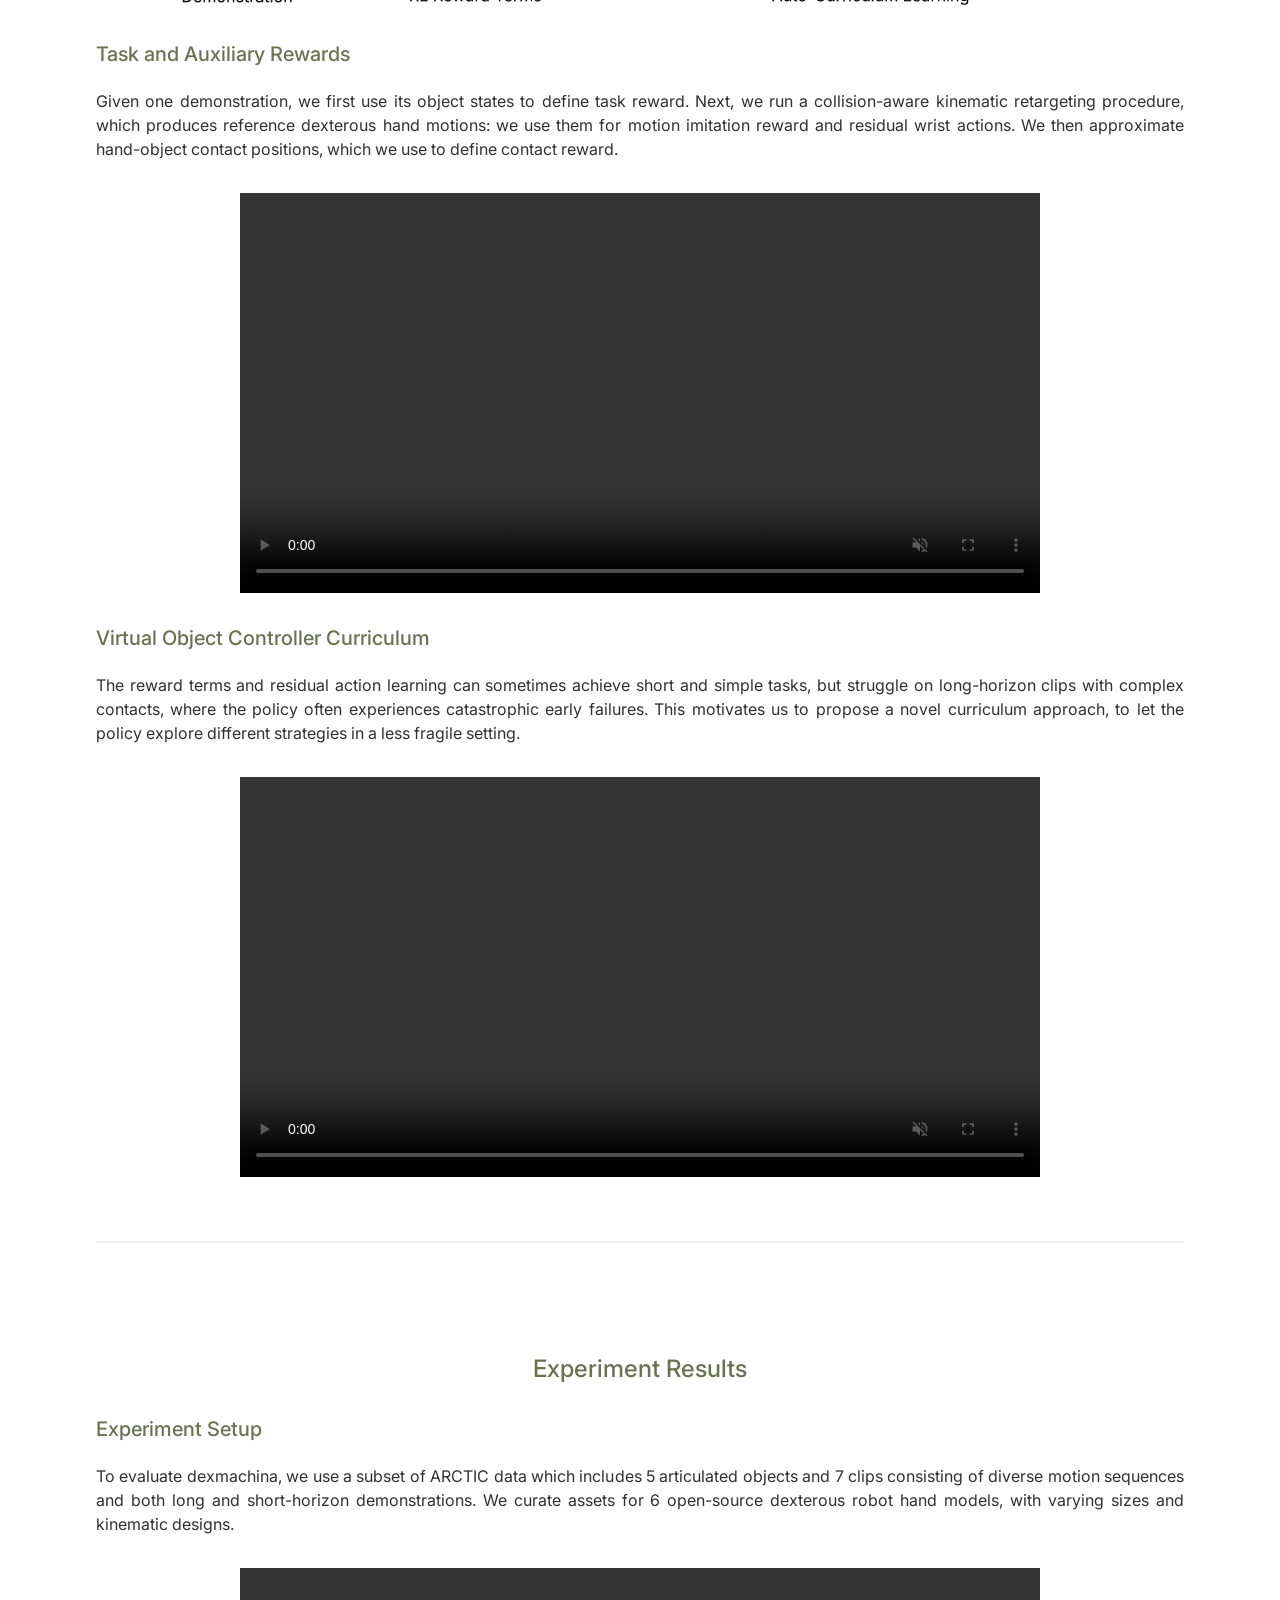
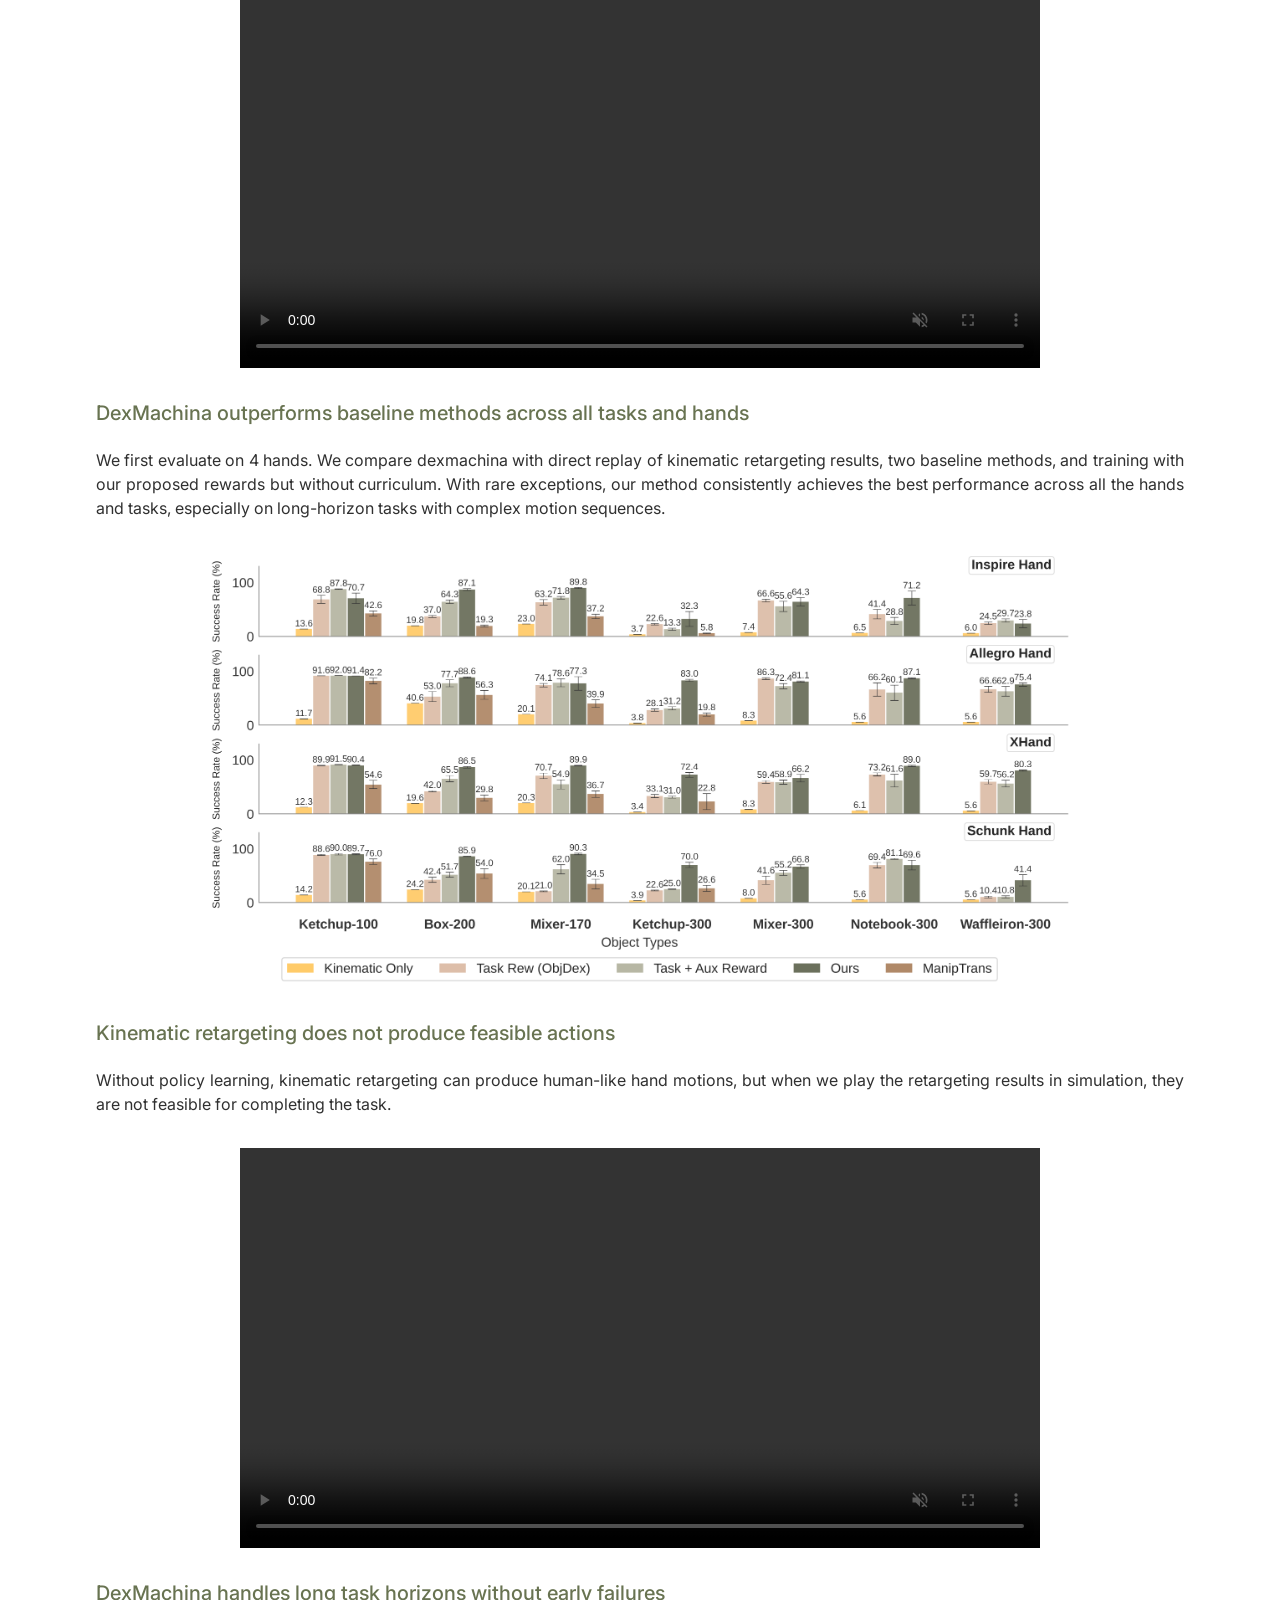
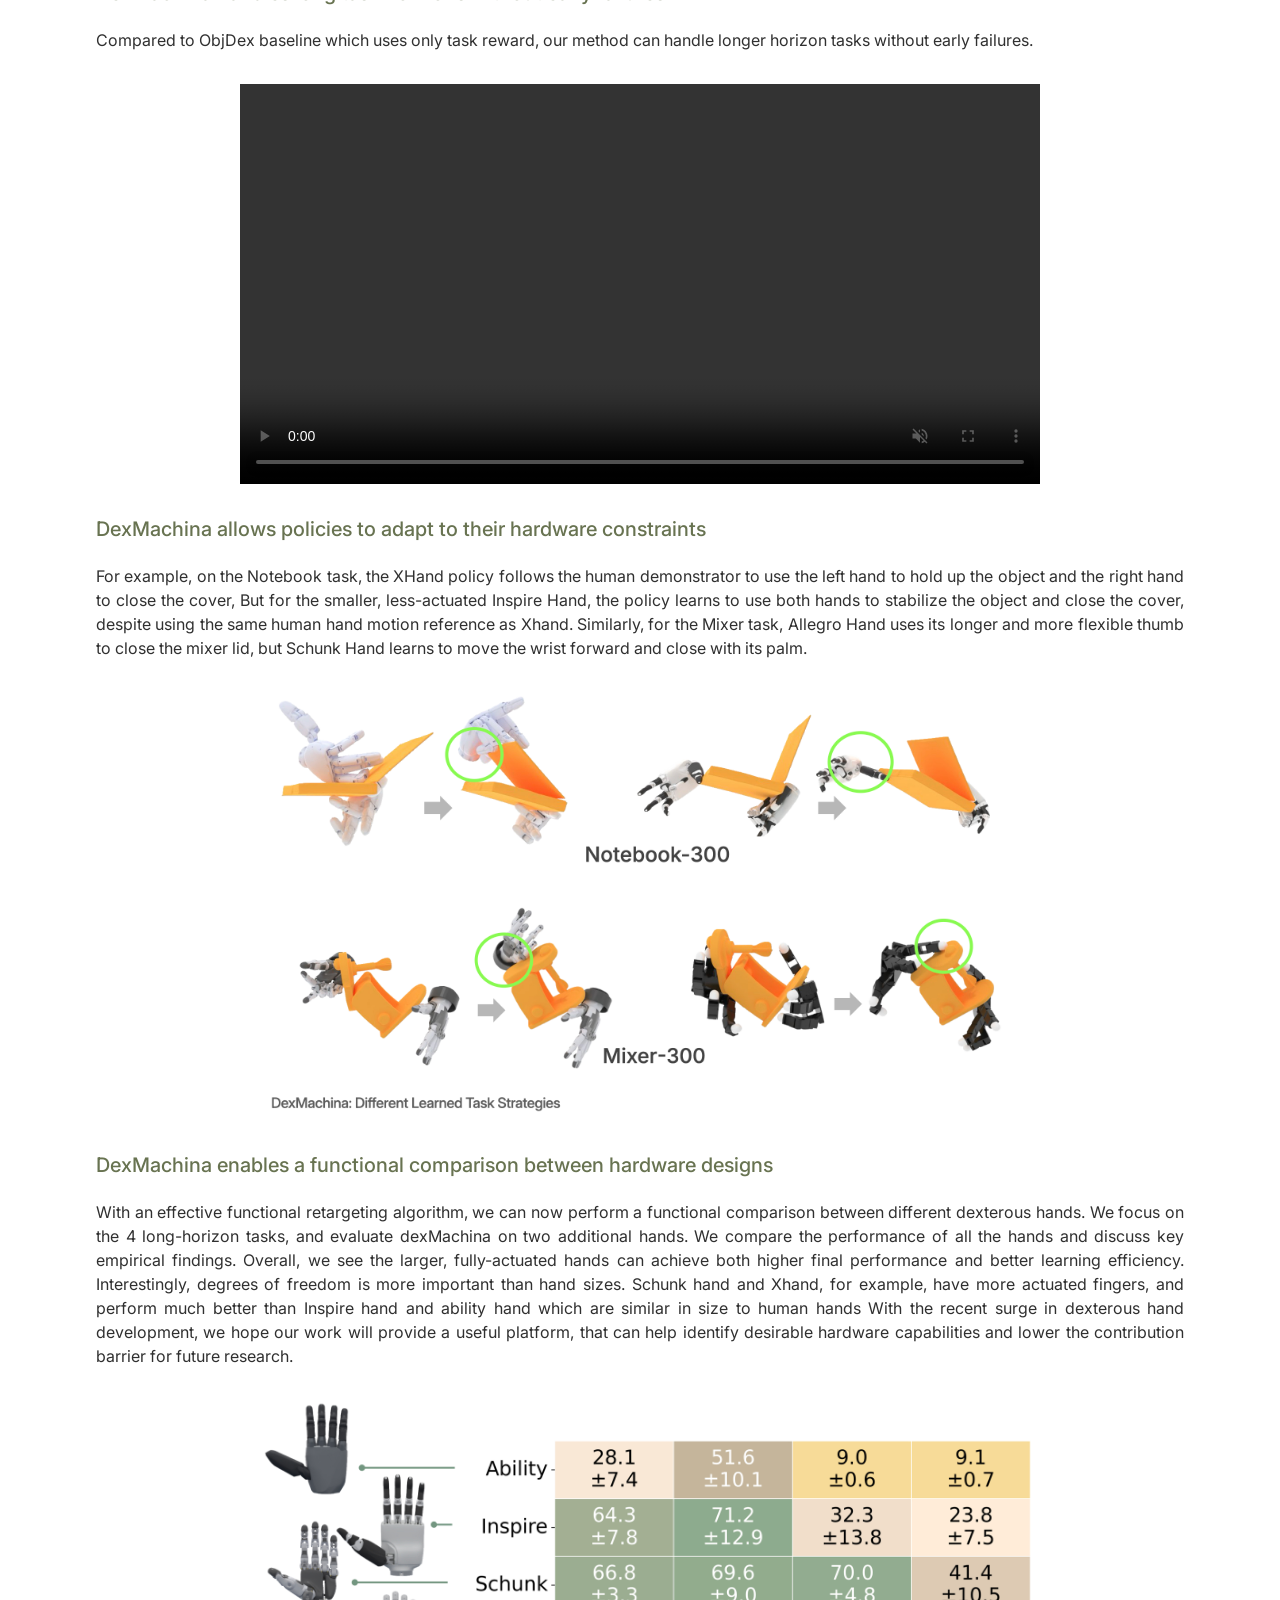
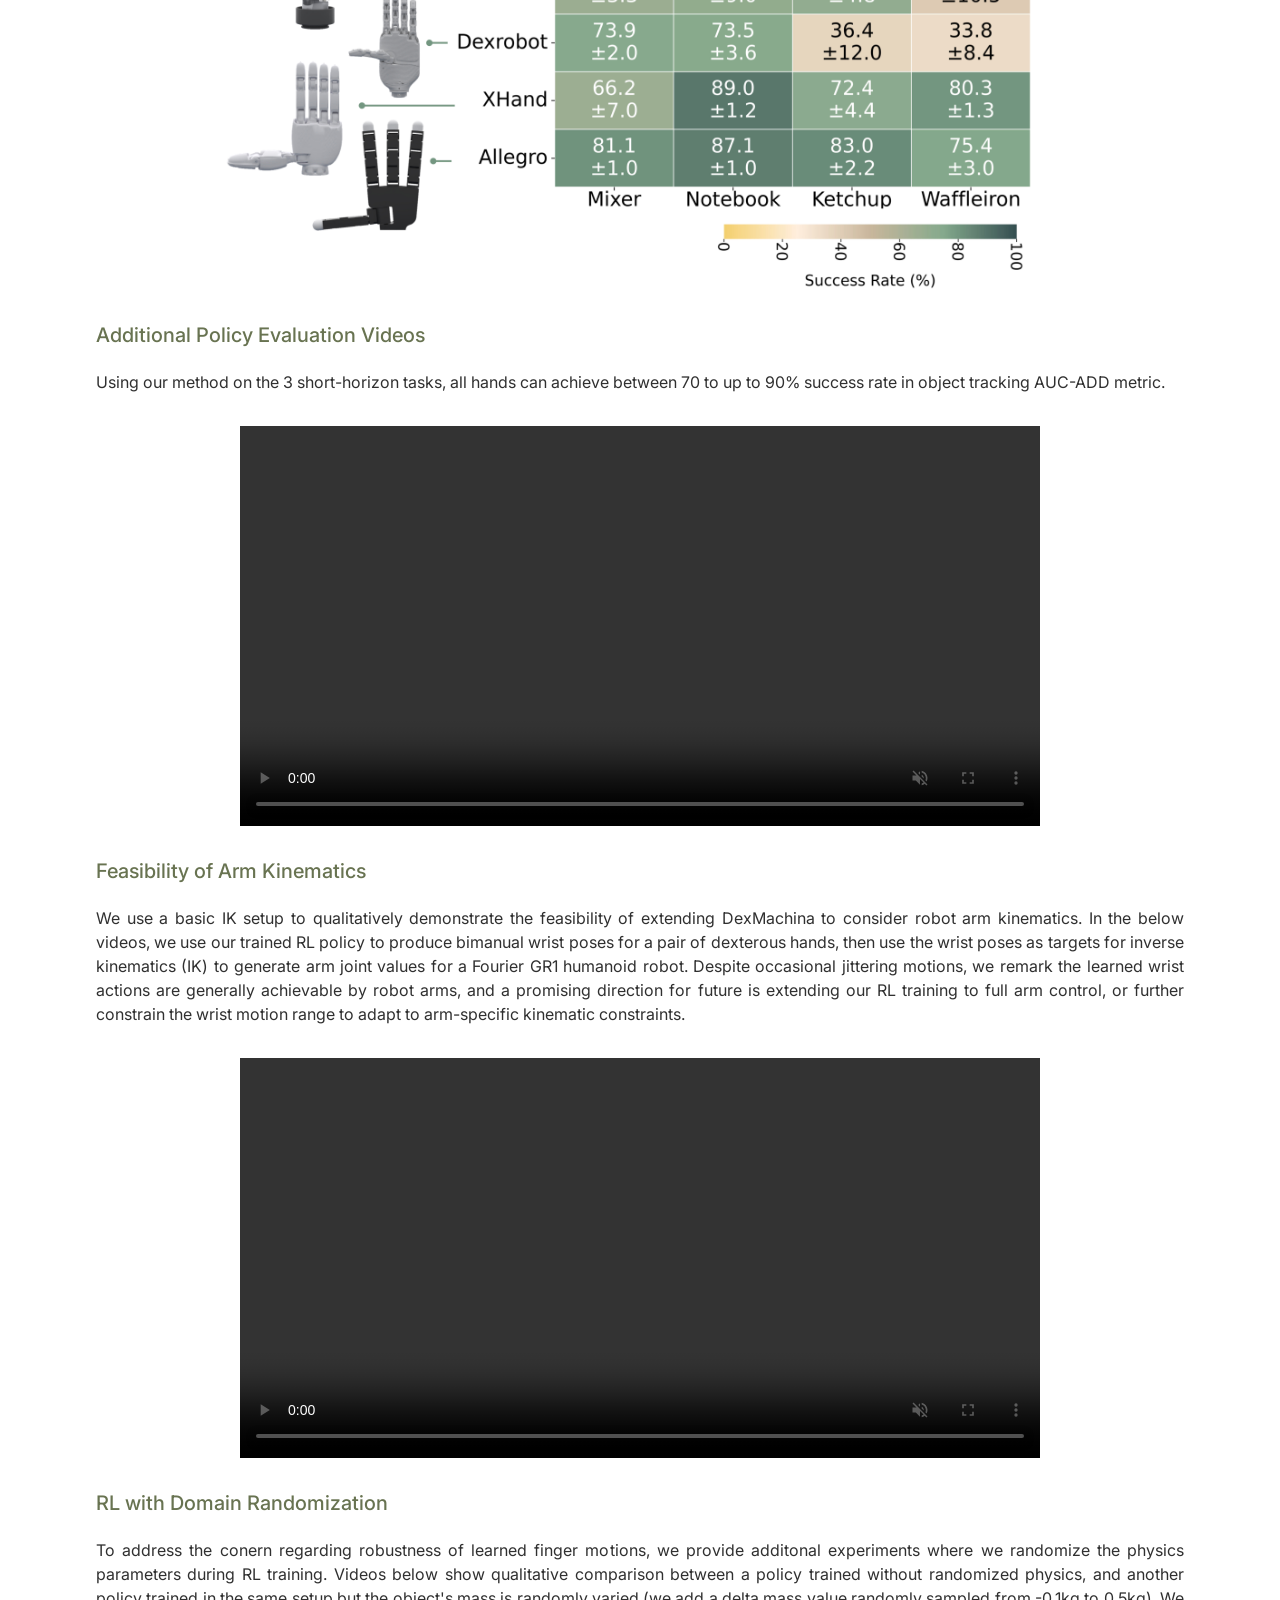
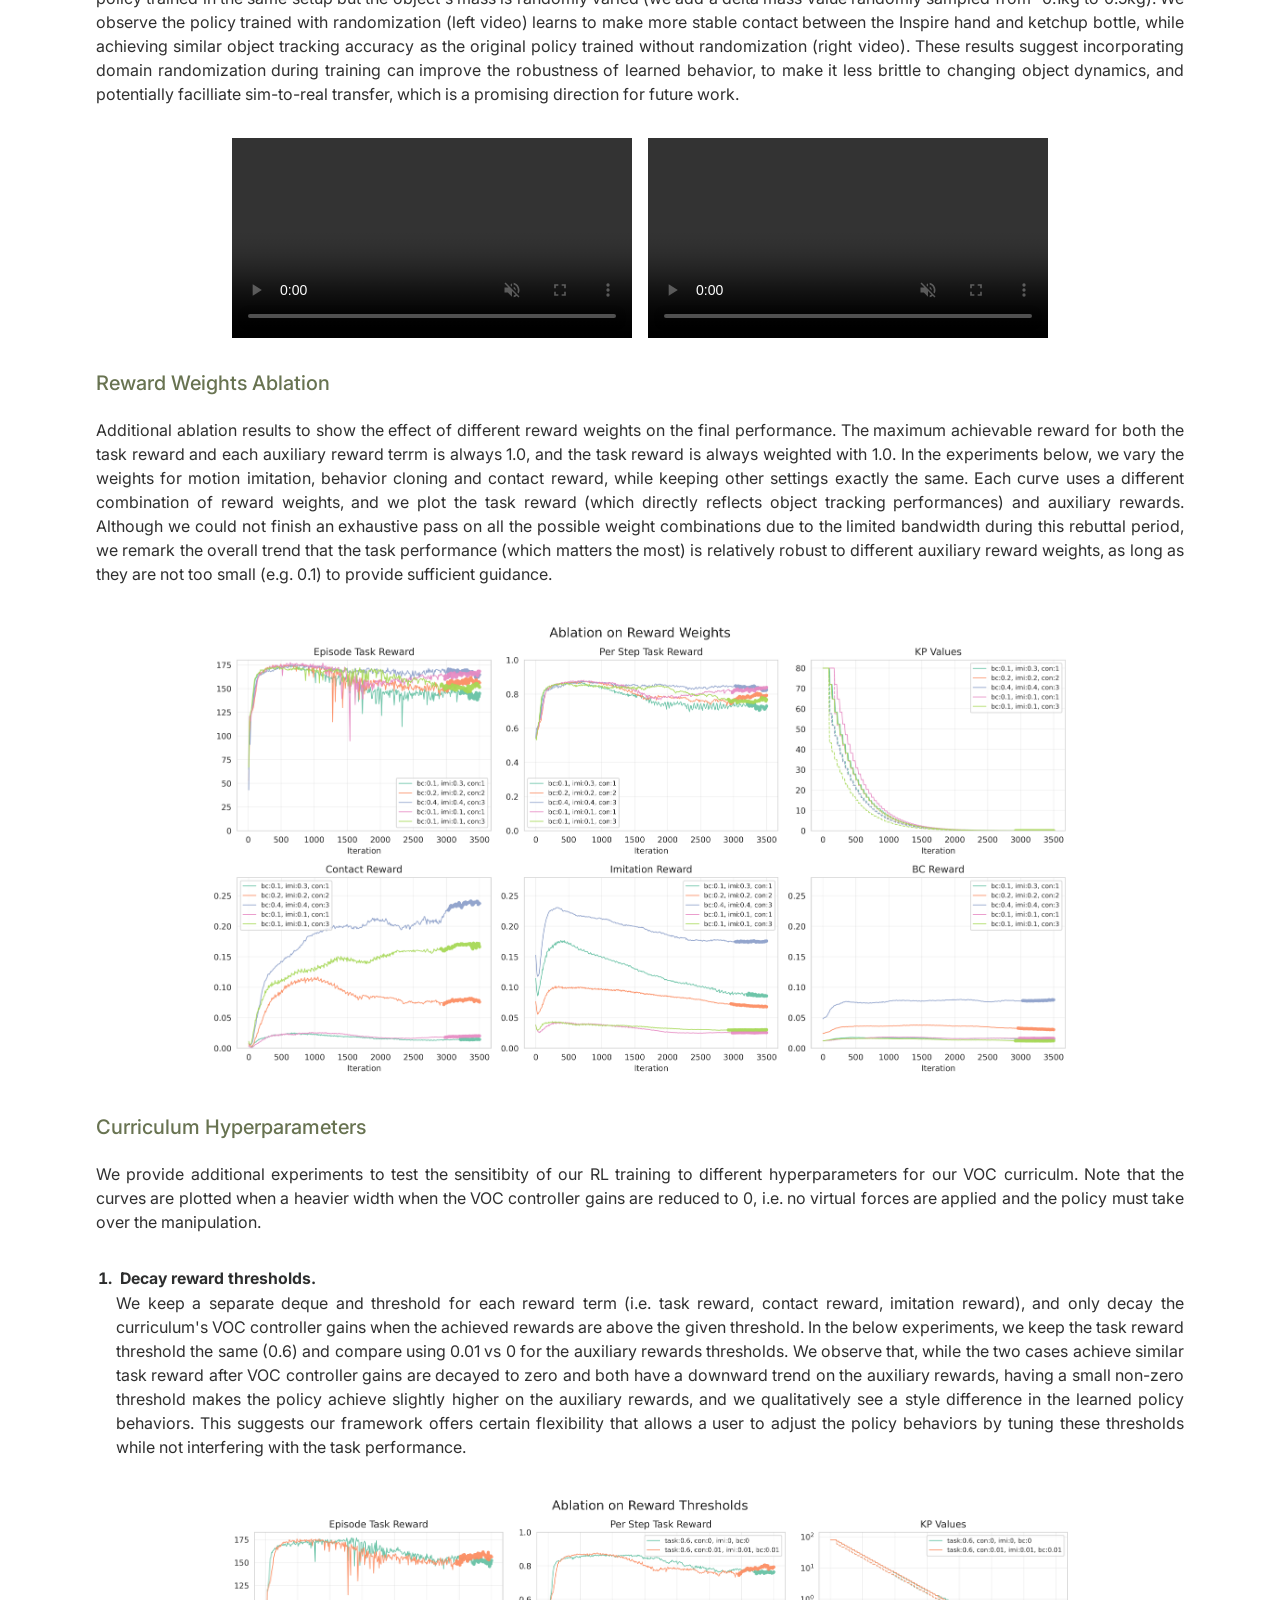
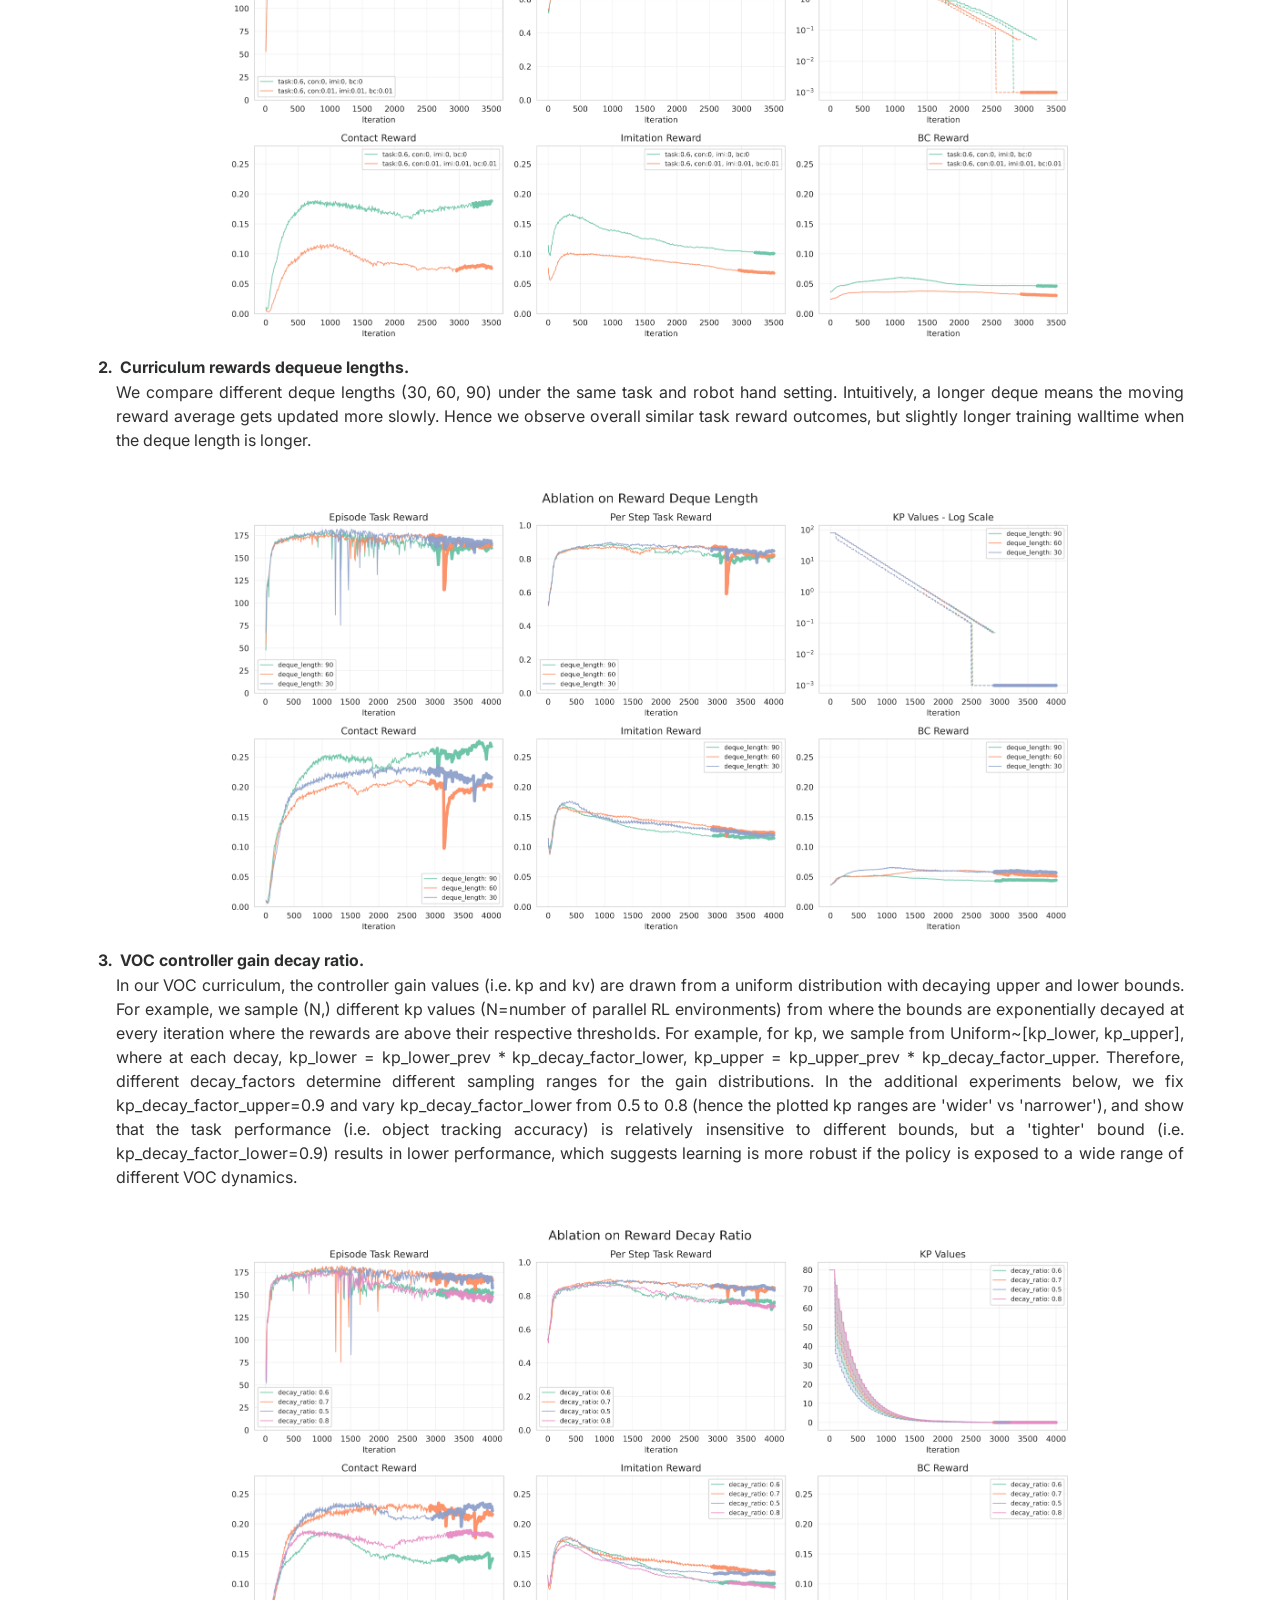
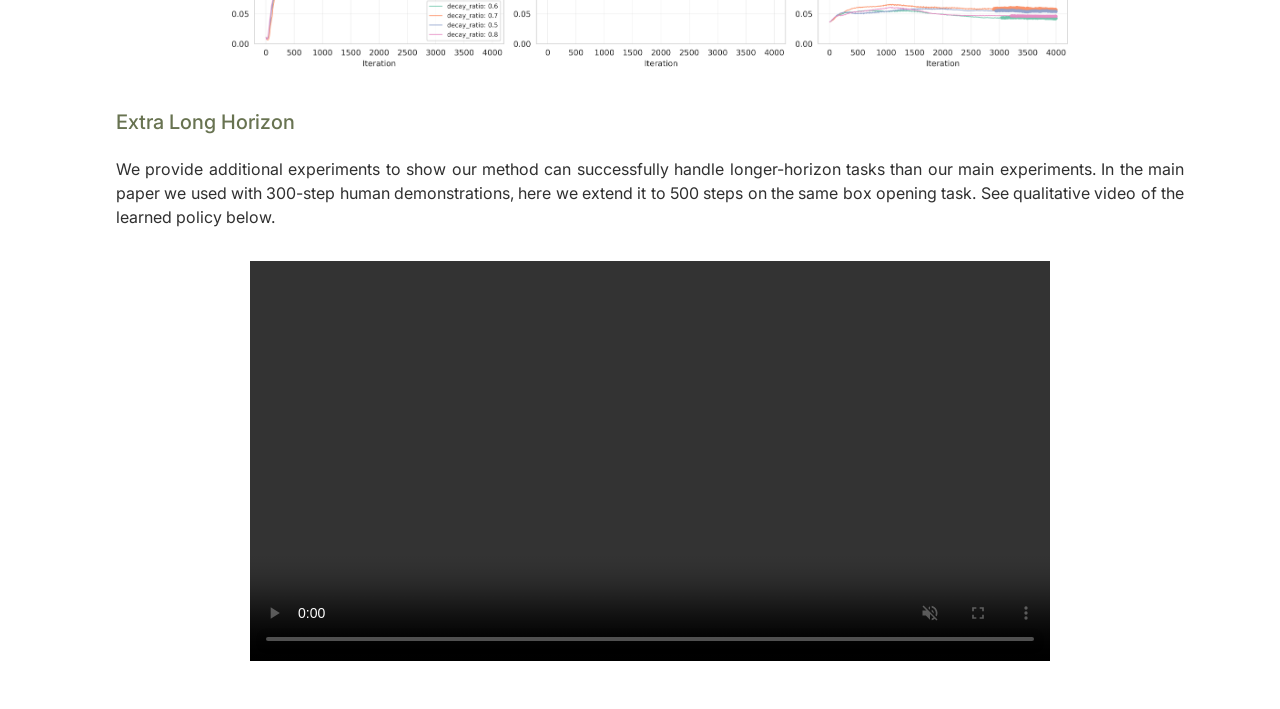
==== commit e9c2bfda: "long ho" ====
--- a/index.html
+++ b/index.html
@@ -297,6 +297,7 @@
                 <a href="#randomize">RL with Domain Randomization</a>
                 <a href="#reward-weights">Reward Weights Ablation</a>
                 <a href="#curriculum-hyperparams">Curriculum Hyperparameters</a>
+                <a href="#extra-long">Extra Long Horizon</a>
             </div>
         </nav>
         
@@ -527,7 +528,20 @@
                         and show that the task performance (i.e. object tracking accuracy) is relatively insensitive to different bounds, but a 'tighter' bound (i.e. kp_decay_factor_lower=0.9) results in lower performance, which suggests learning is more robust if the policy is exposed to a wide range of different VOC dynamics. 
                     </p>
                     <img src="iclr-rebuttal-decay-ratio.png" alt="DexMachina Curriculum Decay Ratio Ablation" style="max-width: 80%;" />
-        </div>
+            <h3 id="extra-long"> Extra Long Horizon</h3>
+
+                    <p> We provide additional experiments to show our method can successfully handle longer-horizon tasks than our main experiments.
+                        In the main paper we used with 300-step human demonstrations, here we extend it to 500 steps on the same box opening task. See qualitative 
+                        video of the learned policy below. 
+                    </p>
+                    <div class="video-container">
+                        <video controls autoplay muted playsinline>
+                            <source src="box-30-530.mp4" style="max-width: 60%;">
+                        </video>
+                    
+            </div>
+
+        
         
         <script>
             // Navigation toggle functionality
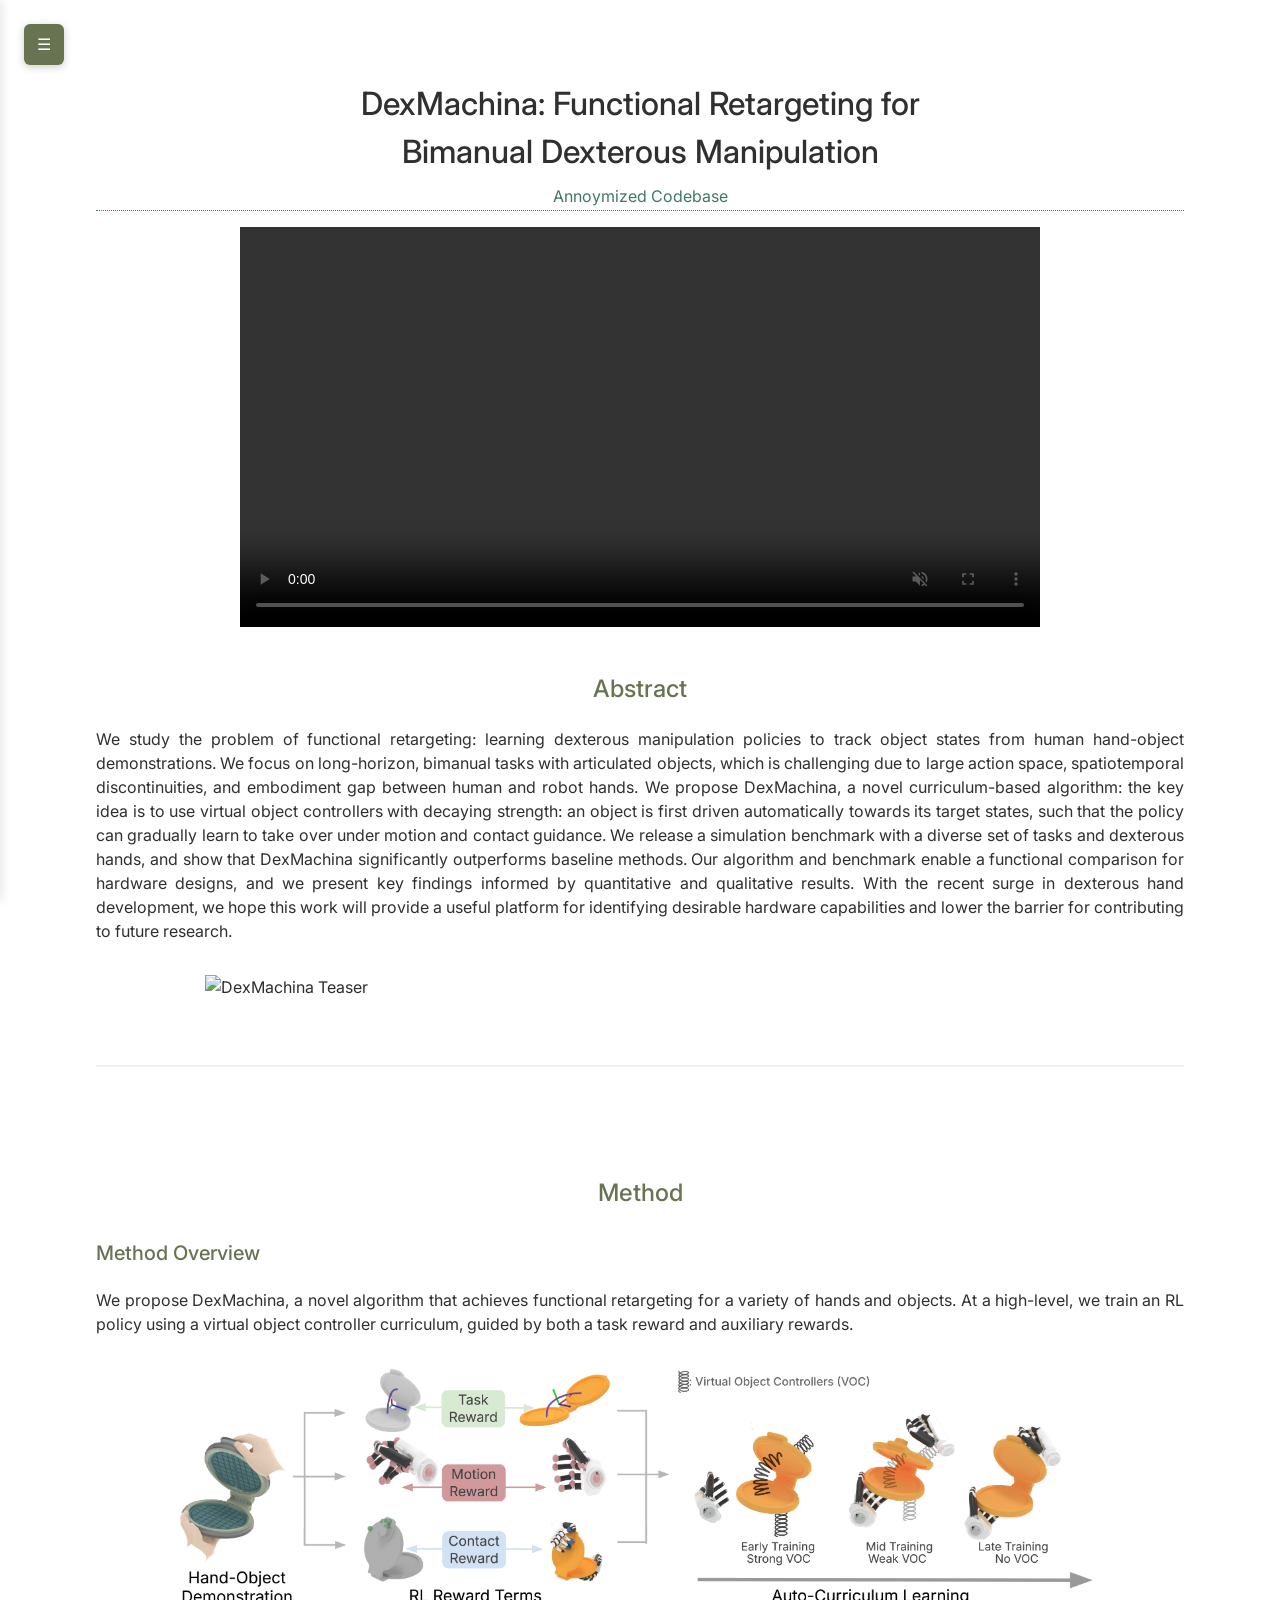
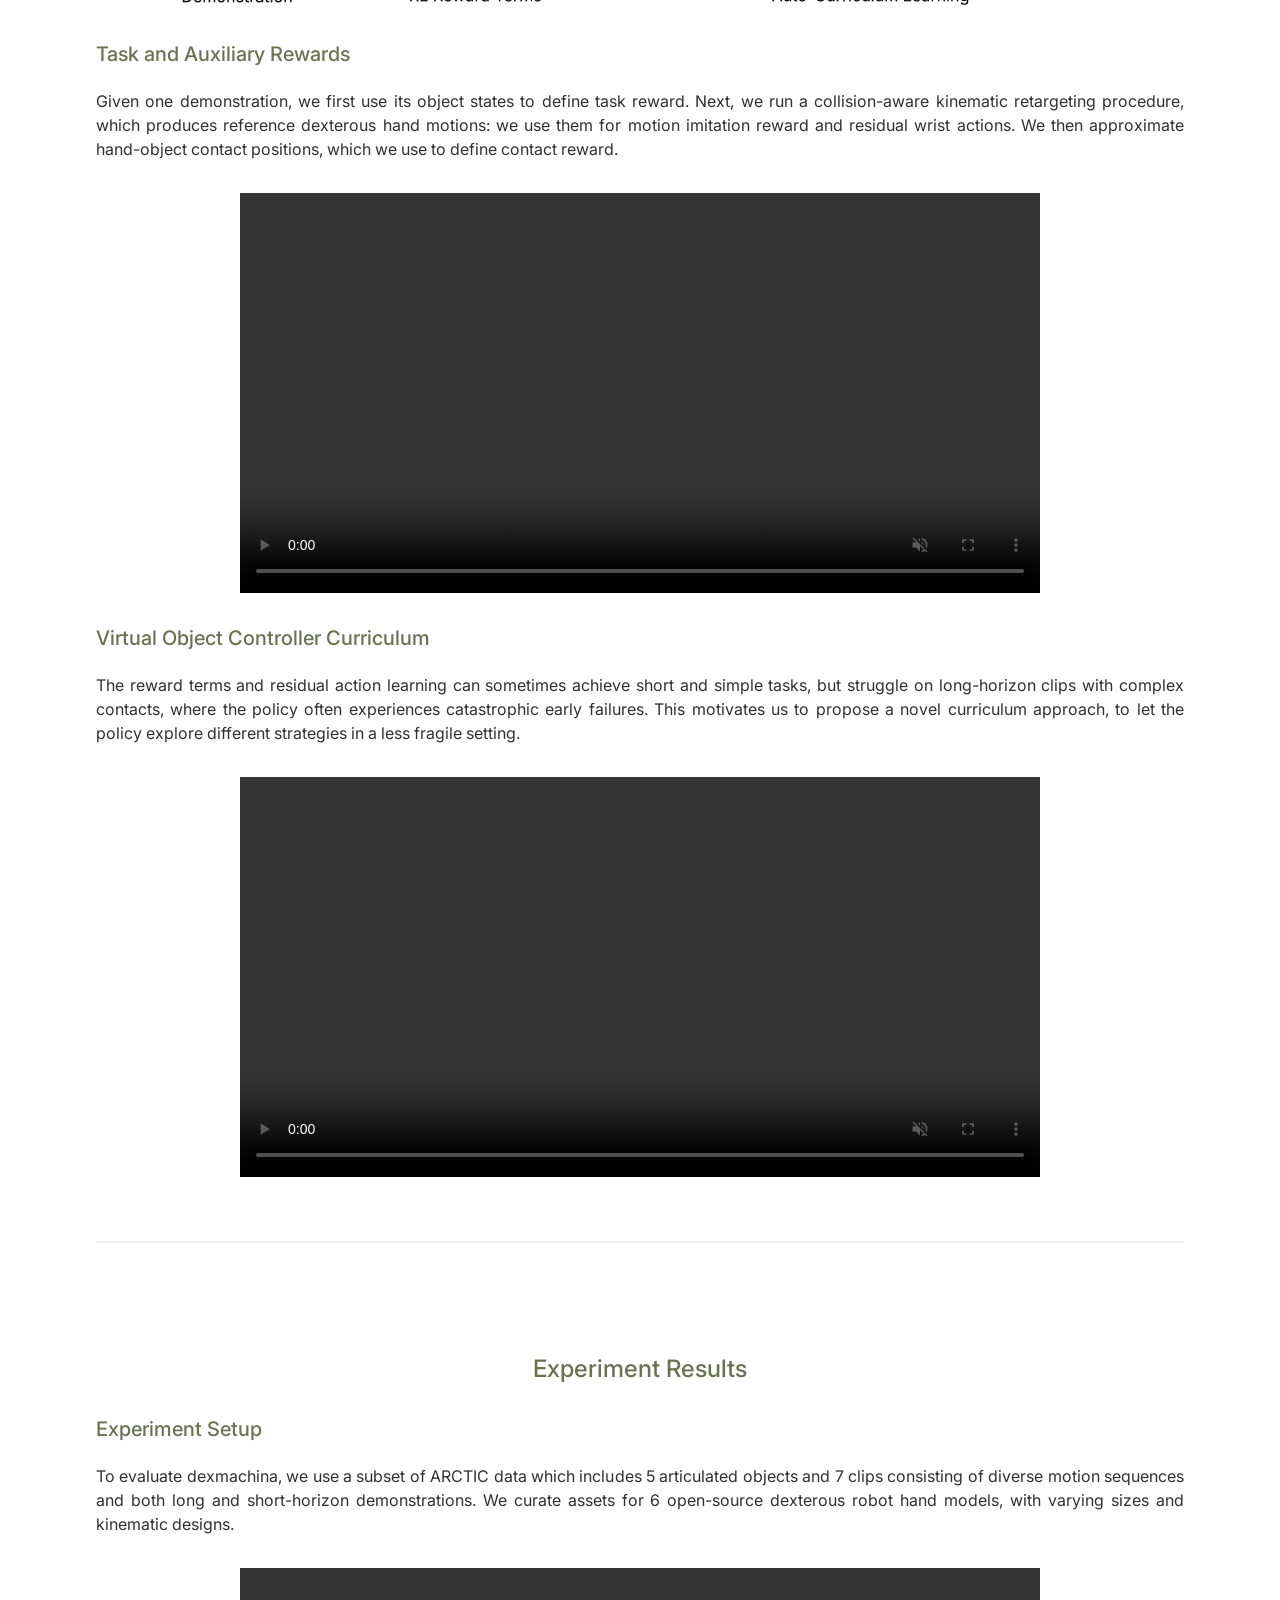
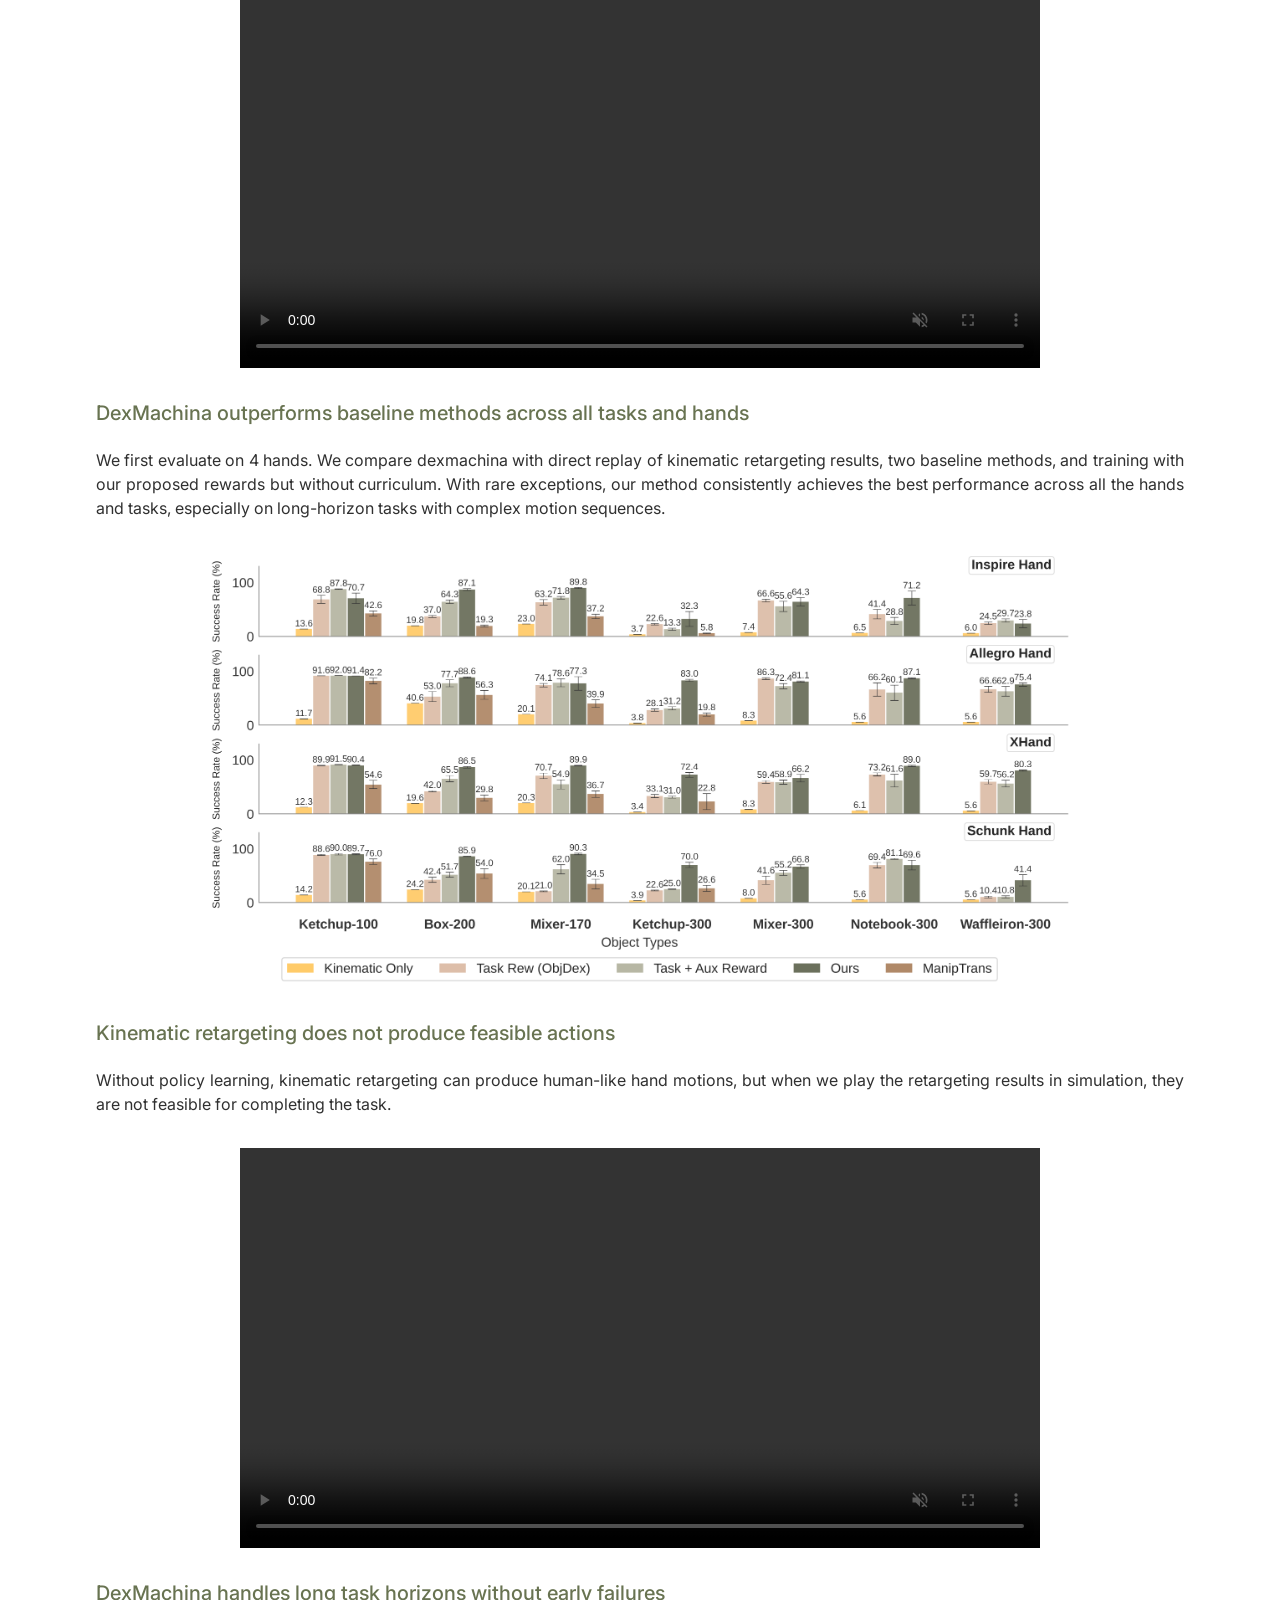
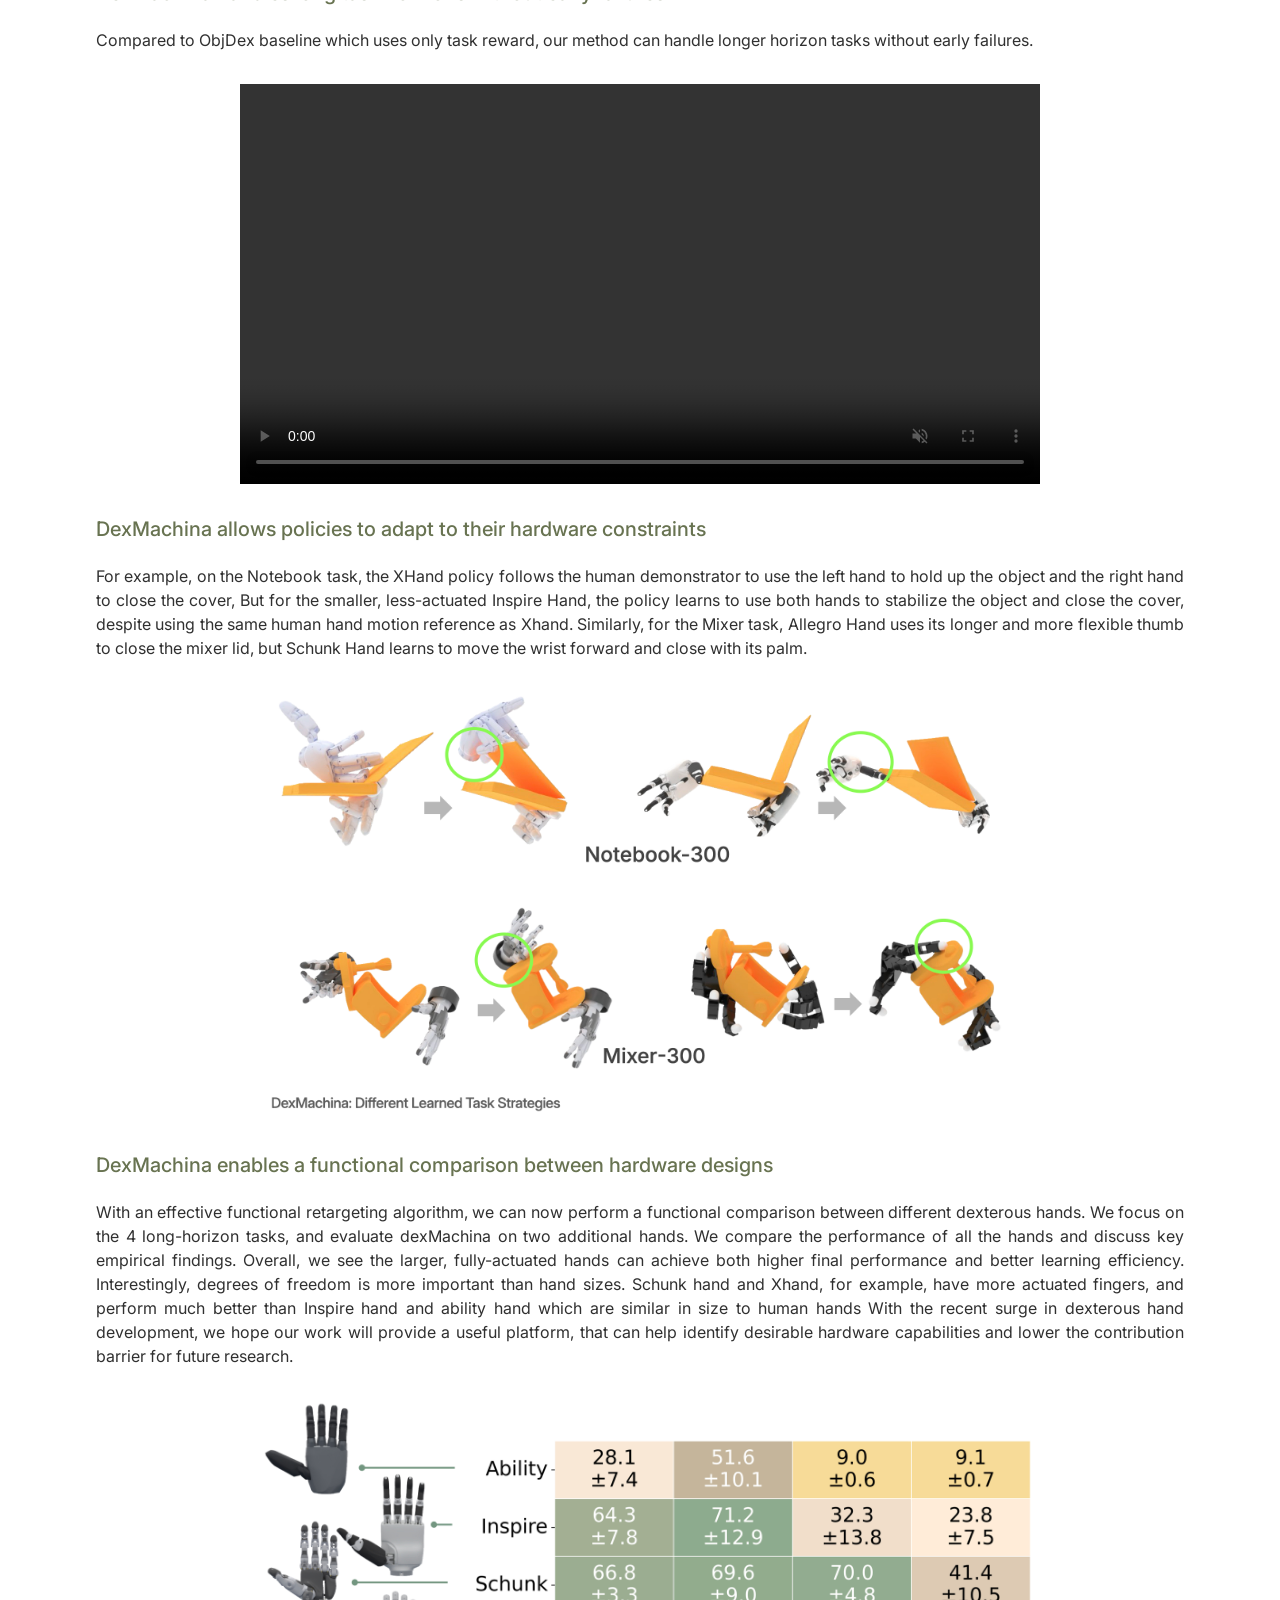
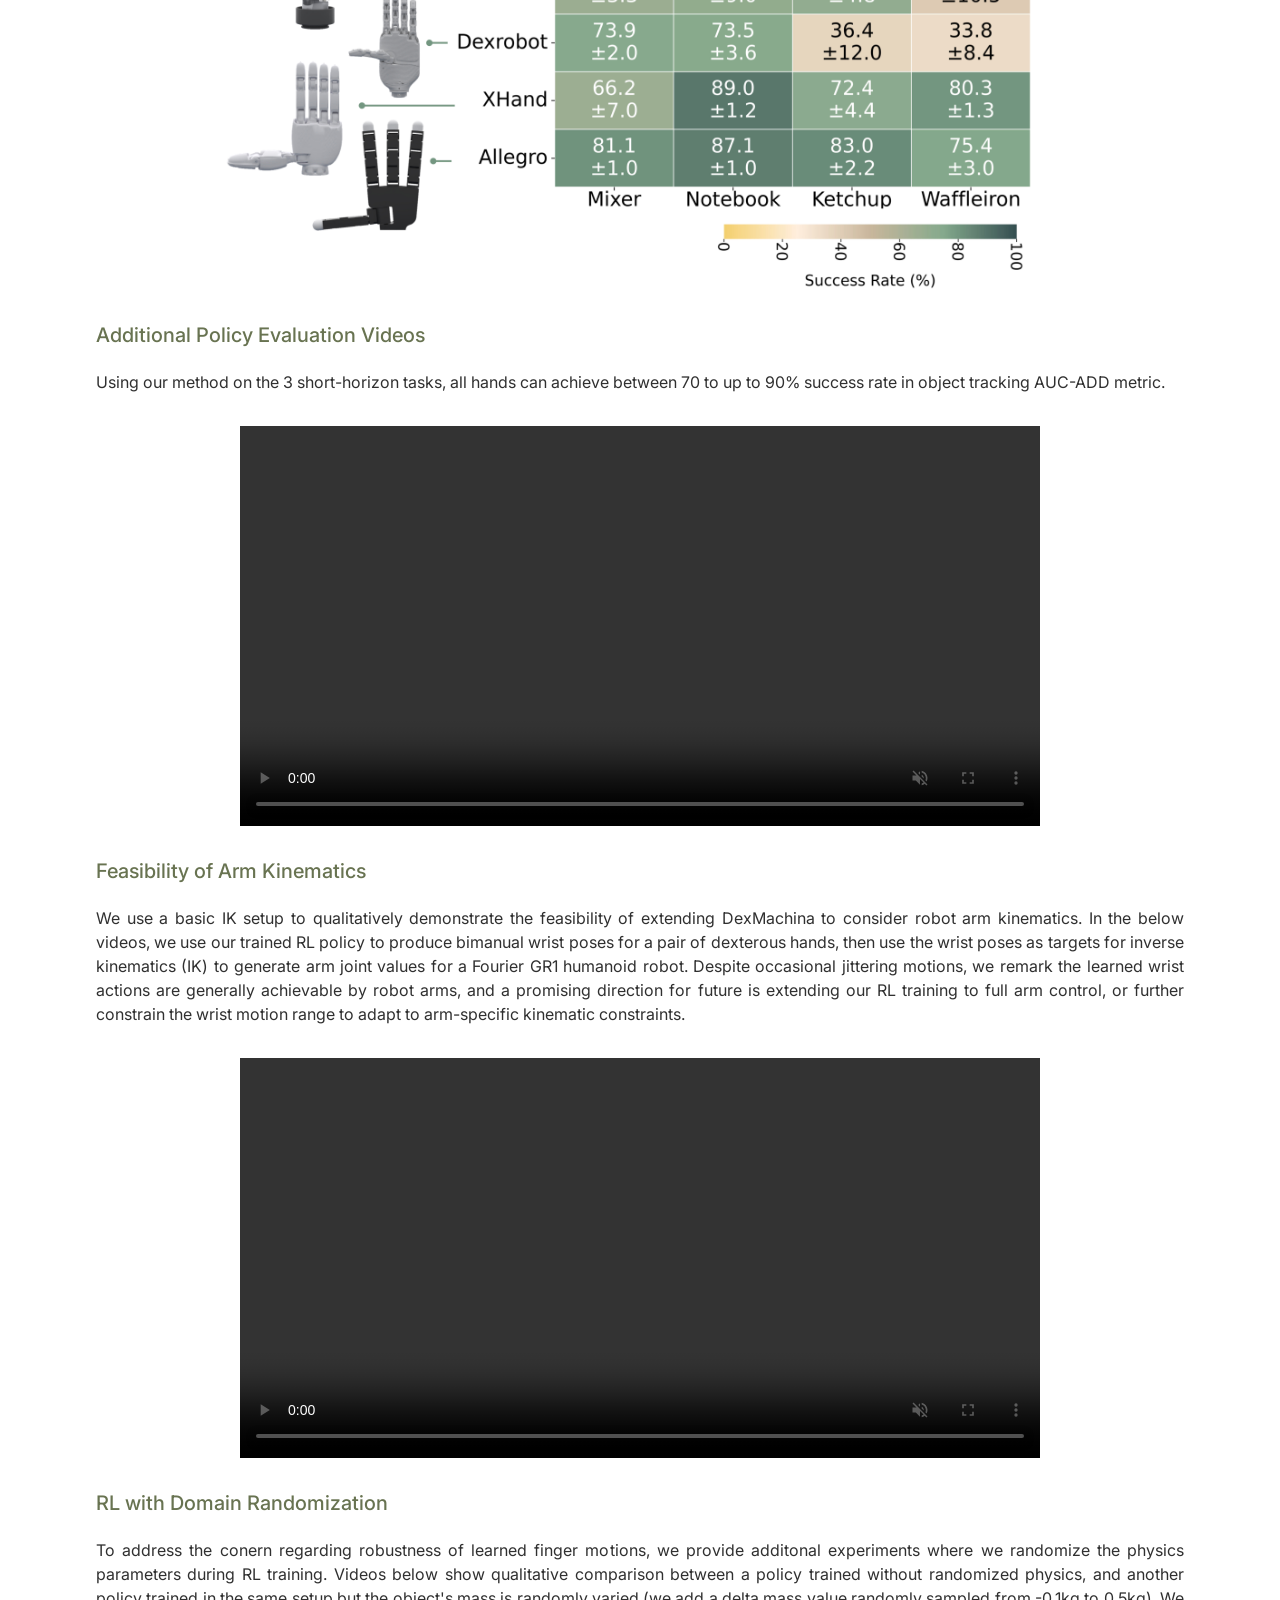
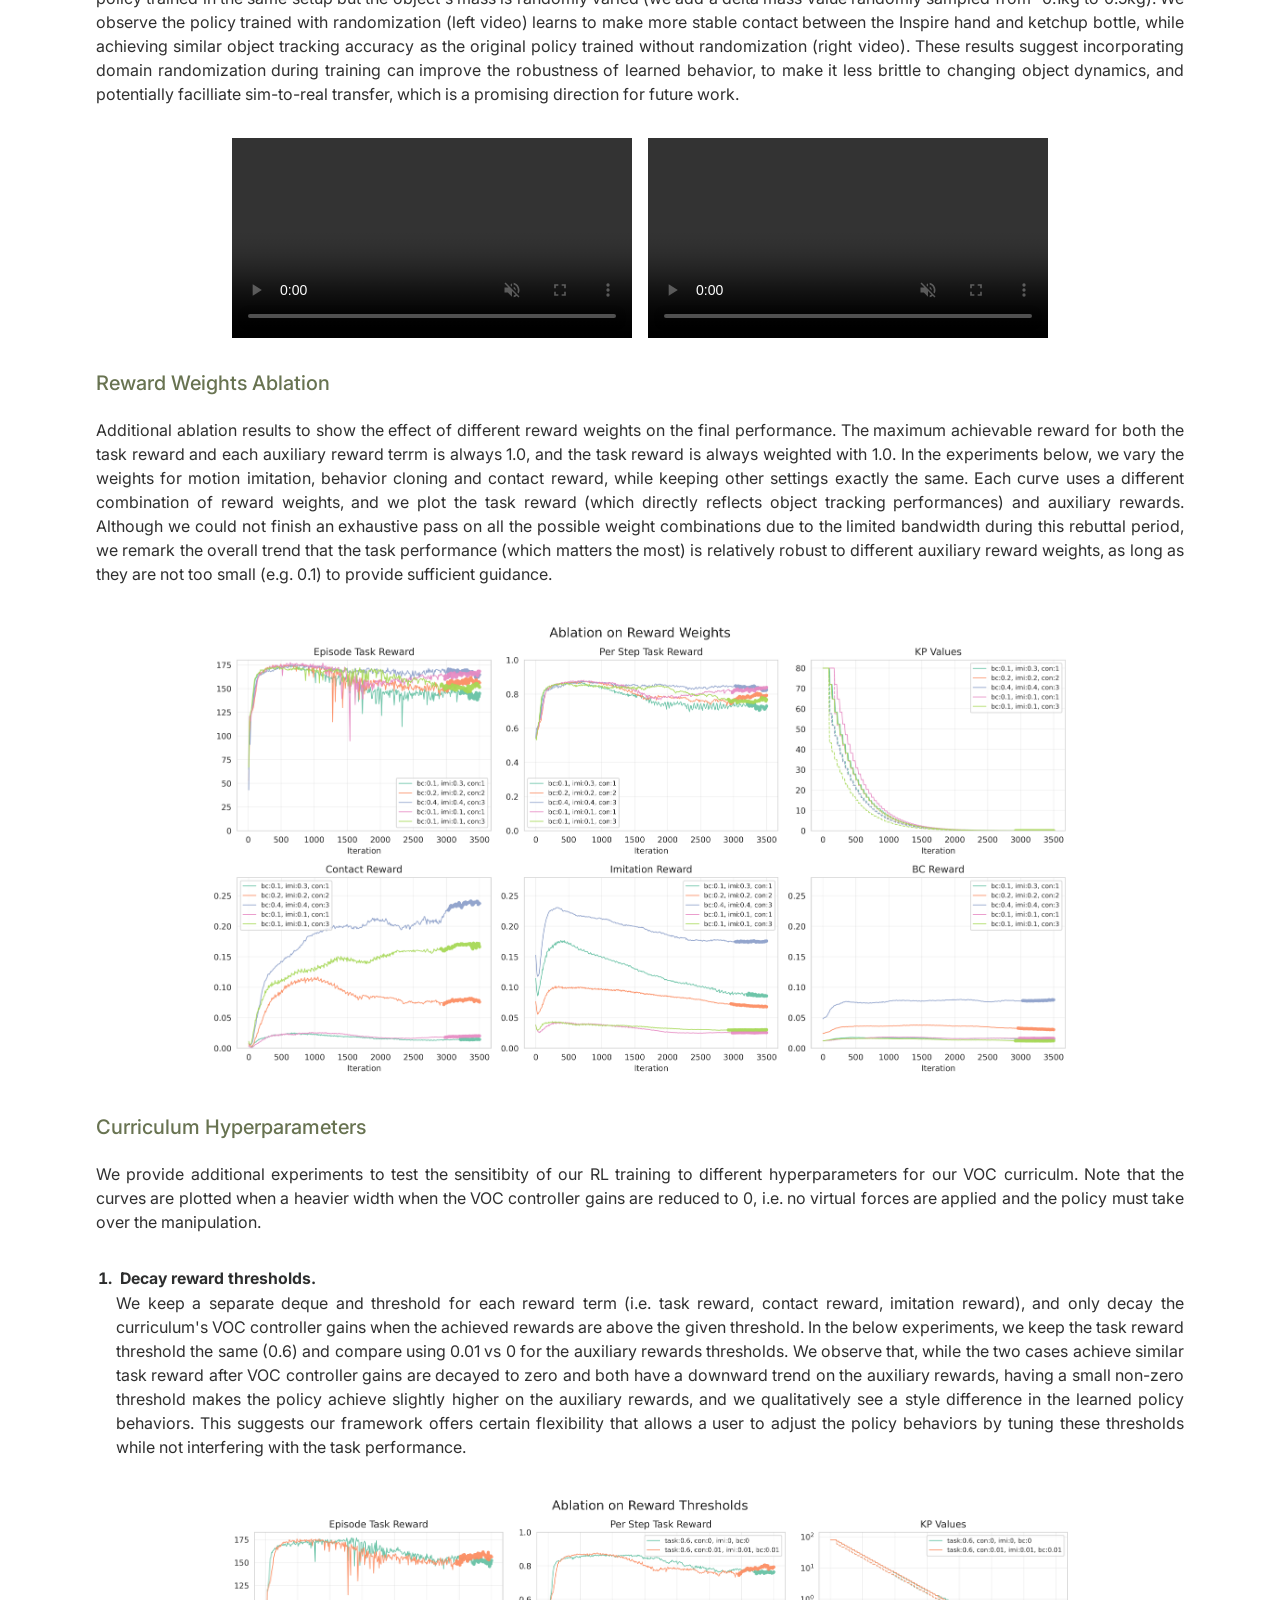
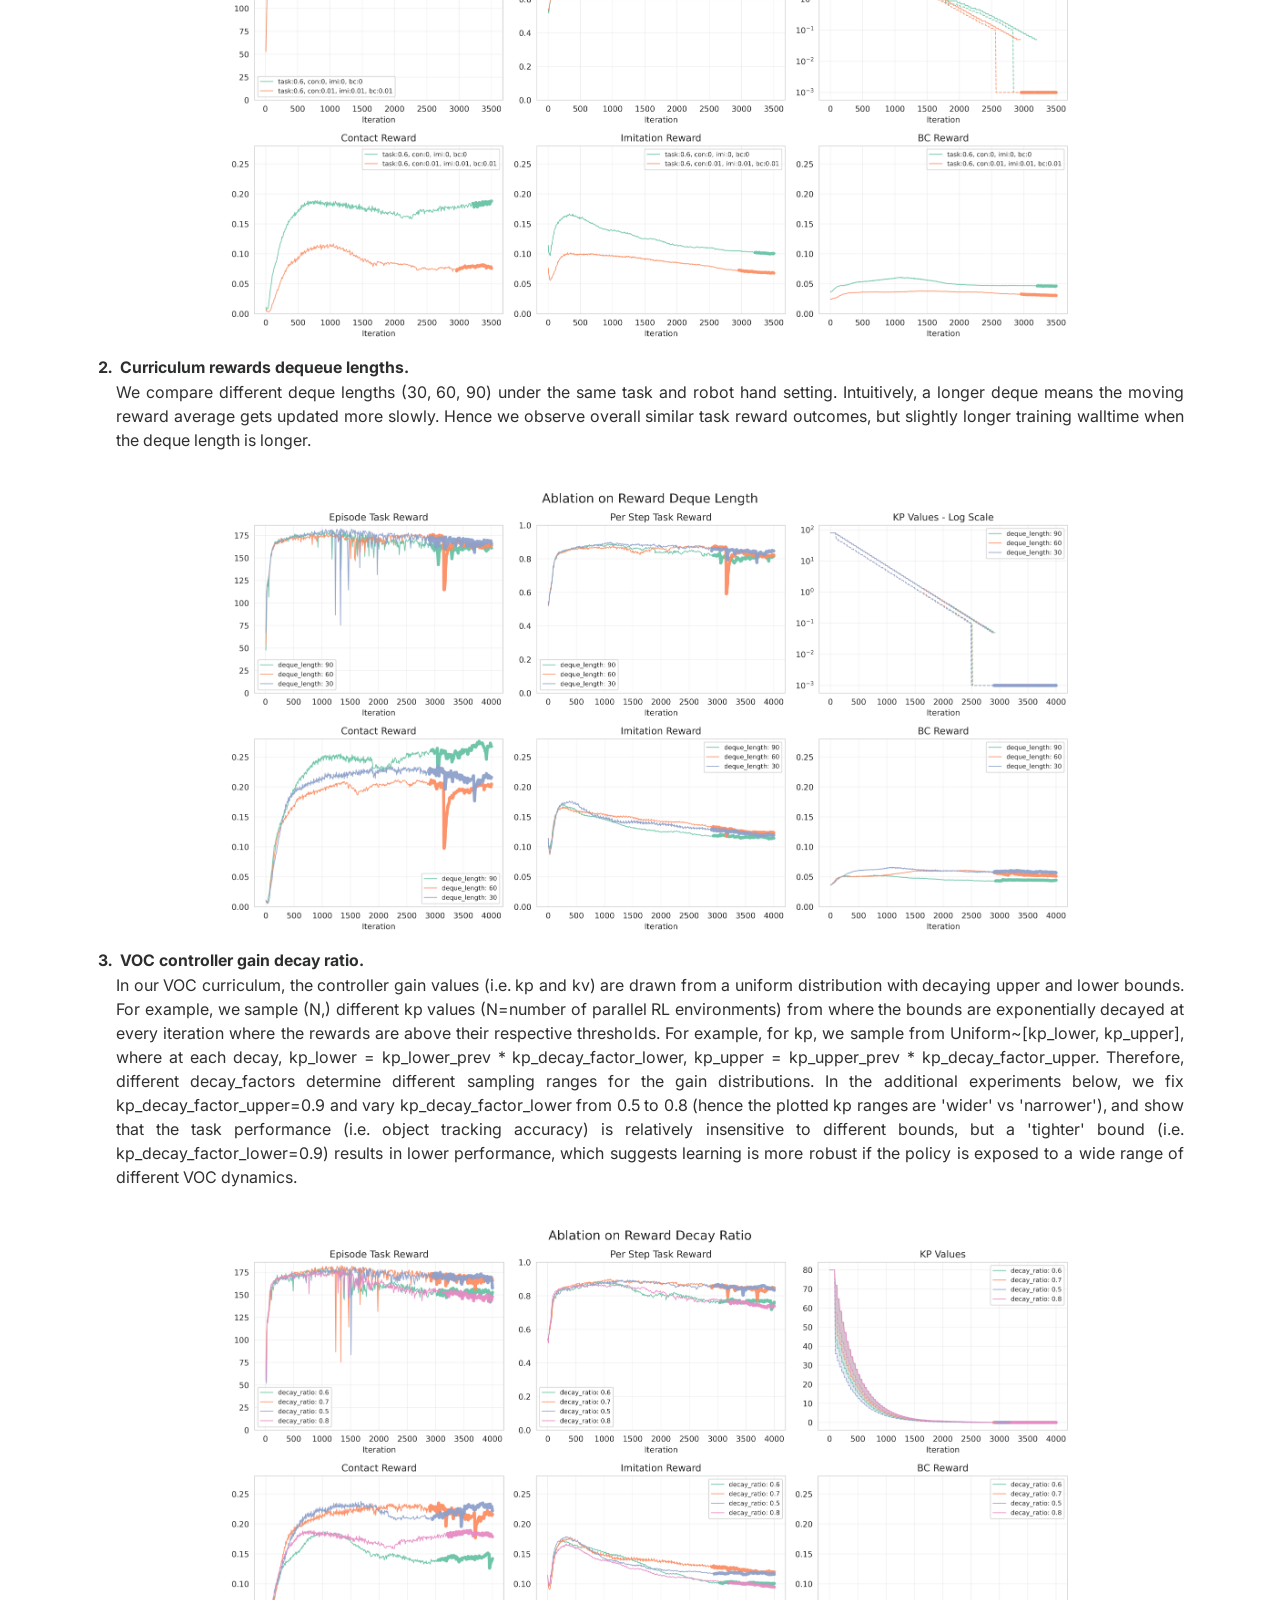
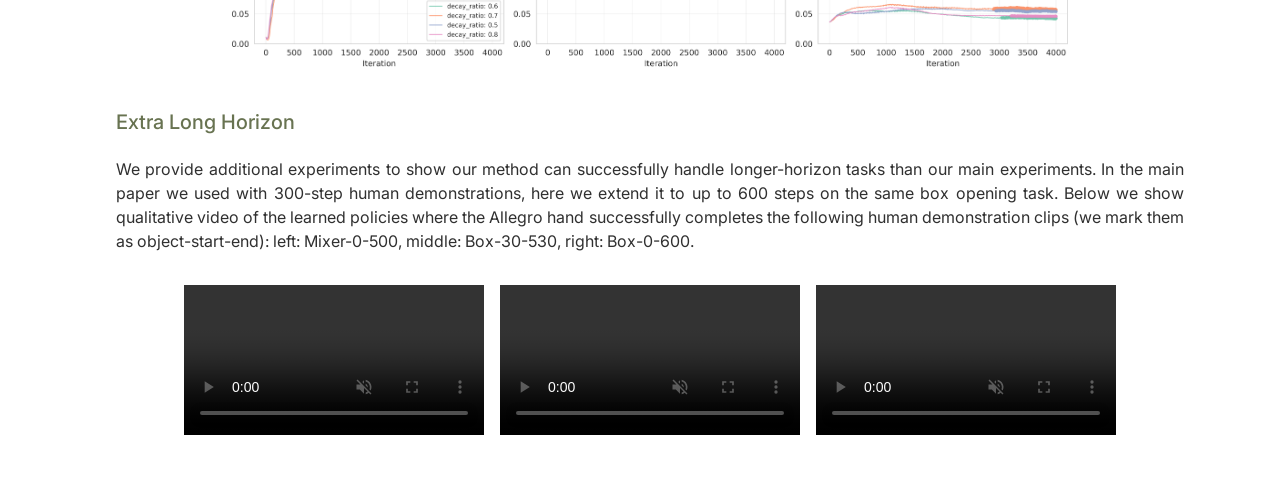
==== commit 0ff1537b: "vids" ====
--- a/index.html
+++ b/index.html
@@ -205,6 +205,20 @@
                 height: auto;
             }
 
+            .video-row3 {
+                display: flex;
+                justify-content: center;
+                align-items: center;
+                gap: 1em;
+                flex-wrap: wrap; /* fall back to stacking on small screens */
+                margin: 1em 0;
+            }
+            .video-row3 video {
+                width: calc(33.33% - 0.66em); /* Three videos per row with 1em total gap */
+                max-width: 300px; /* limit individual size on large screens */
+                height: auto;
+            }
+
             
             img {
                 max-width: 100%;
@@ -531,15 +545,15 @@
             <h3 id="extra-long"> Extra Long Horizon</h3>
 
                     <p> We provide additional experiments to show our method can successfully handle longer-horizon tasks than our main experiments.
-                        In the main paper we used with 300-step human demonstrations, here we extend it to 500 steps on the same box opening task. See qualitative 
-                        video of the learned policy below. 
-                    </p>
-                    <div class="video-container">
-                        <video controls autoplay muted playsinline>
-                            <source src="box-30-530.mp4" style="max-width: 60%;">
-                        </video>
-                    
-            </div>
+                        In the main paper we used with 300-step human demonstrations, here we extend it to up to 600 steps on the same box opening task. 
+                        Below we show qualitative video of the learned policies where the Allegro hand successfully completes the following human demonstration clips (we mark them as object-start-end):
+                        left: Mixer-0-500, middle: Box-30-530, right: Box-0-600.
+                    </p> 
+                    <div class="video-row3">
+                        <video src="mixer-0-500.mp4" controls muted loop></video>
+                        <video src="box-30-530.mp4" controls muted loop></video>
+                        <video src="box-0-600.mp4" controls muted loop></video>
+                    </div>
 
         
         
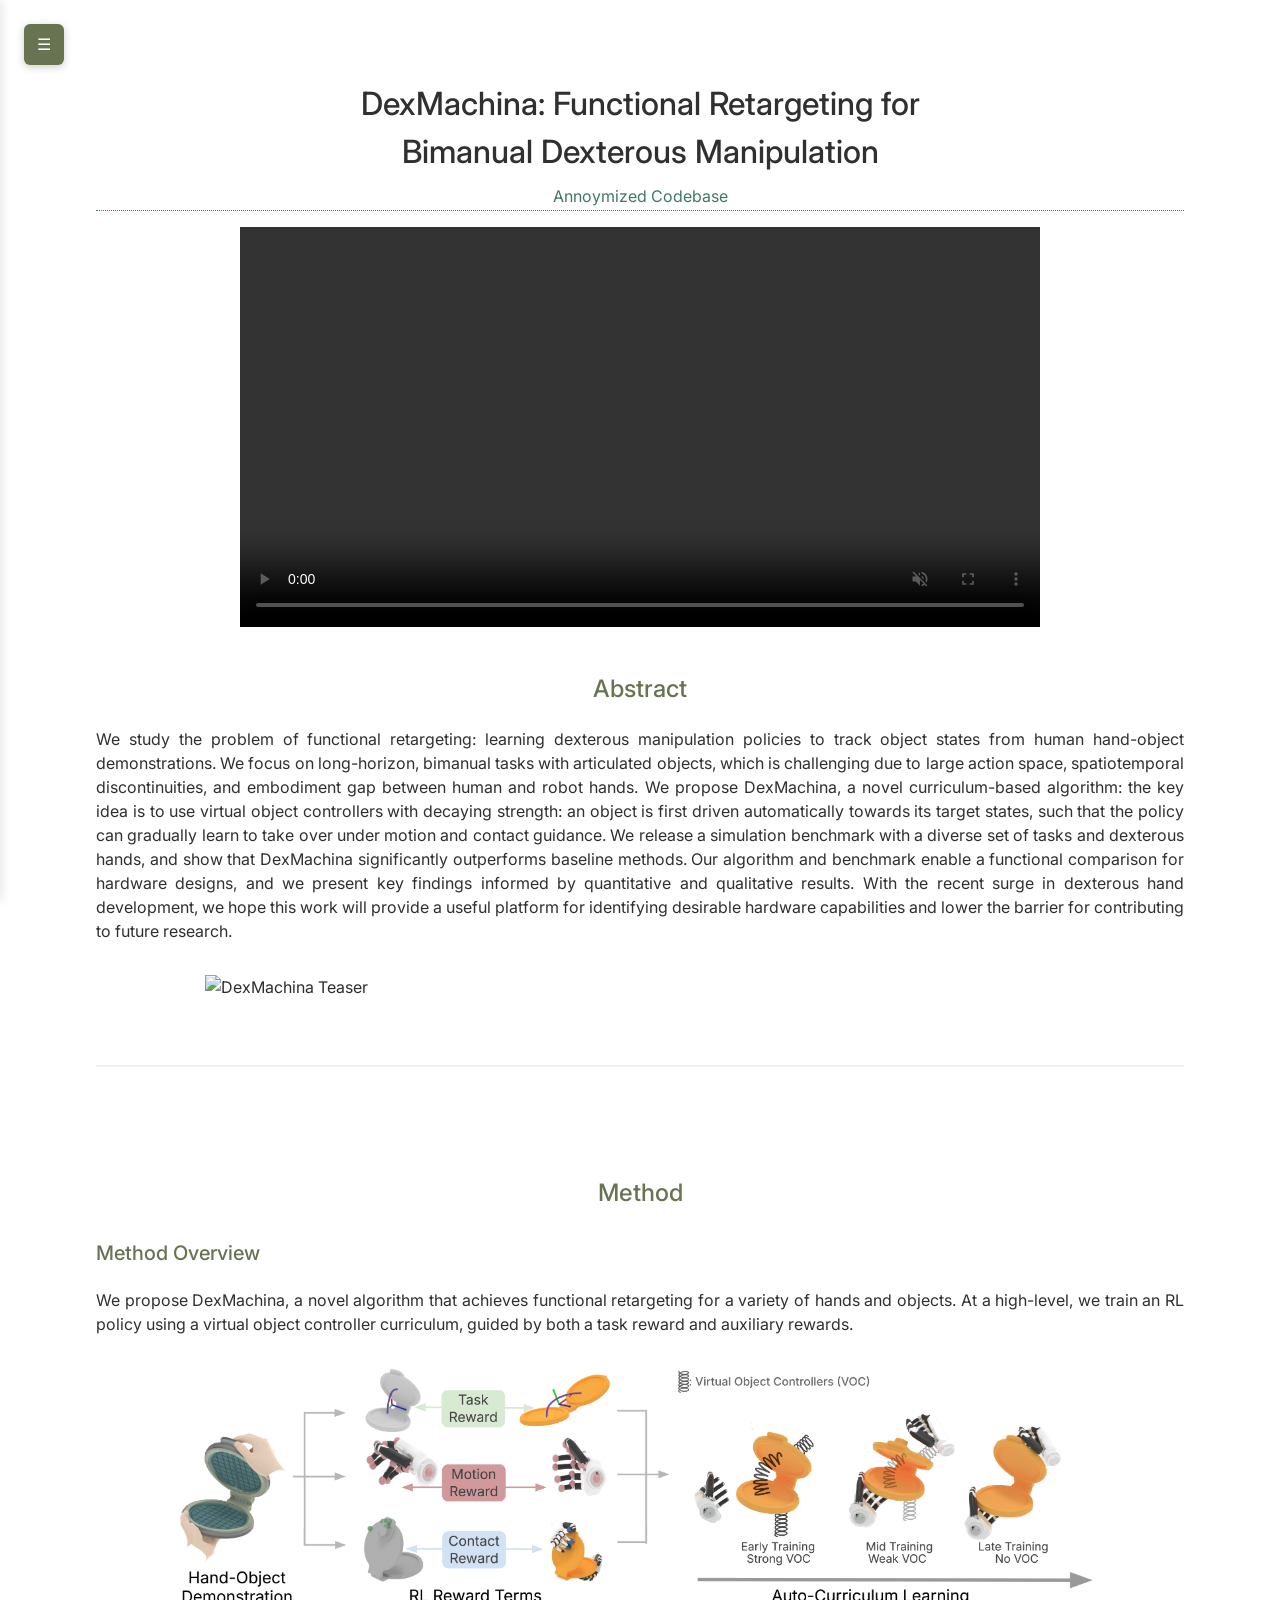
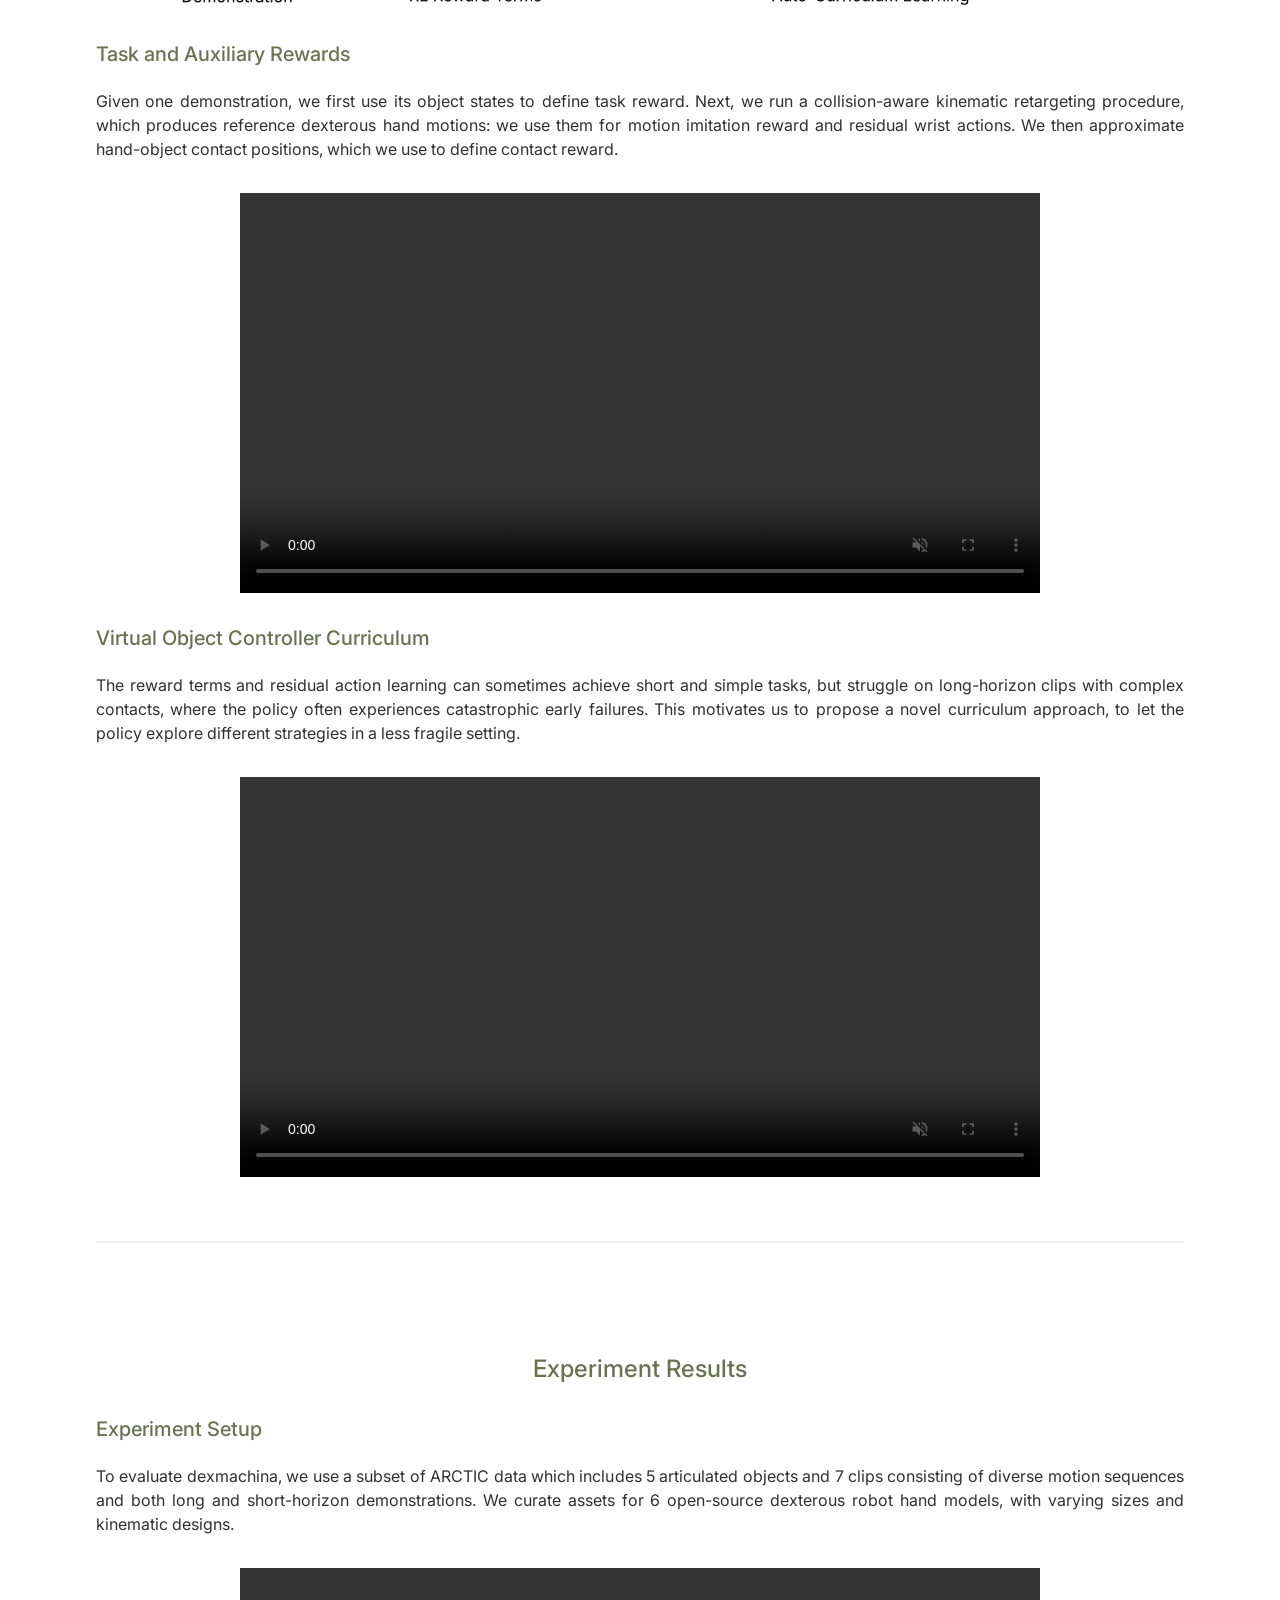
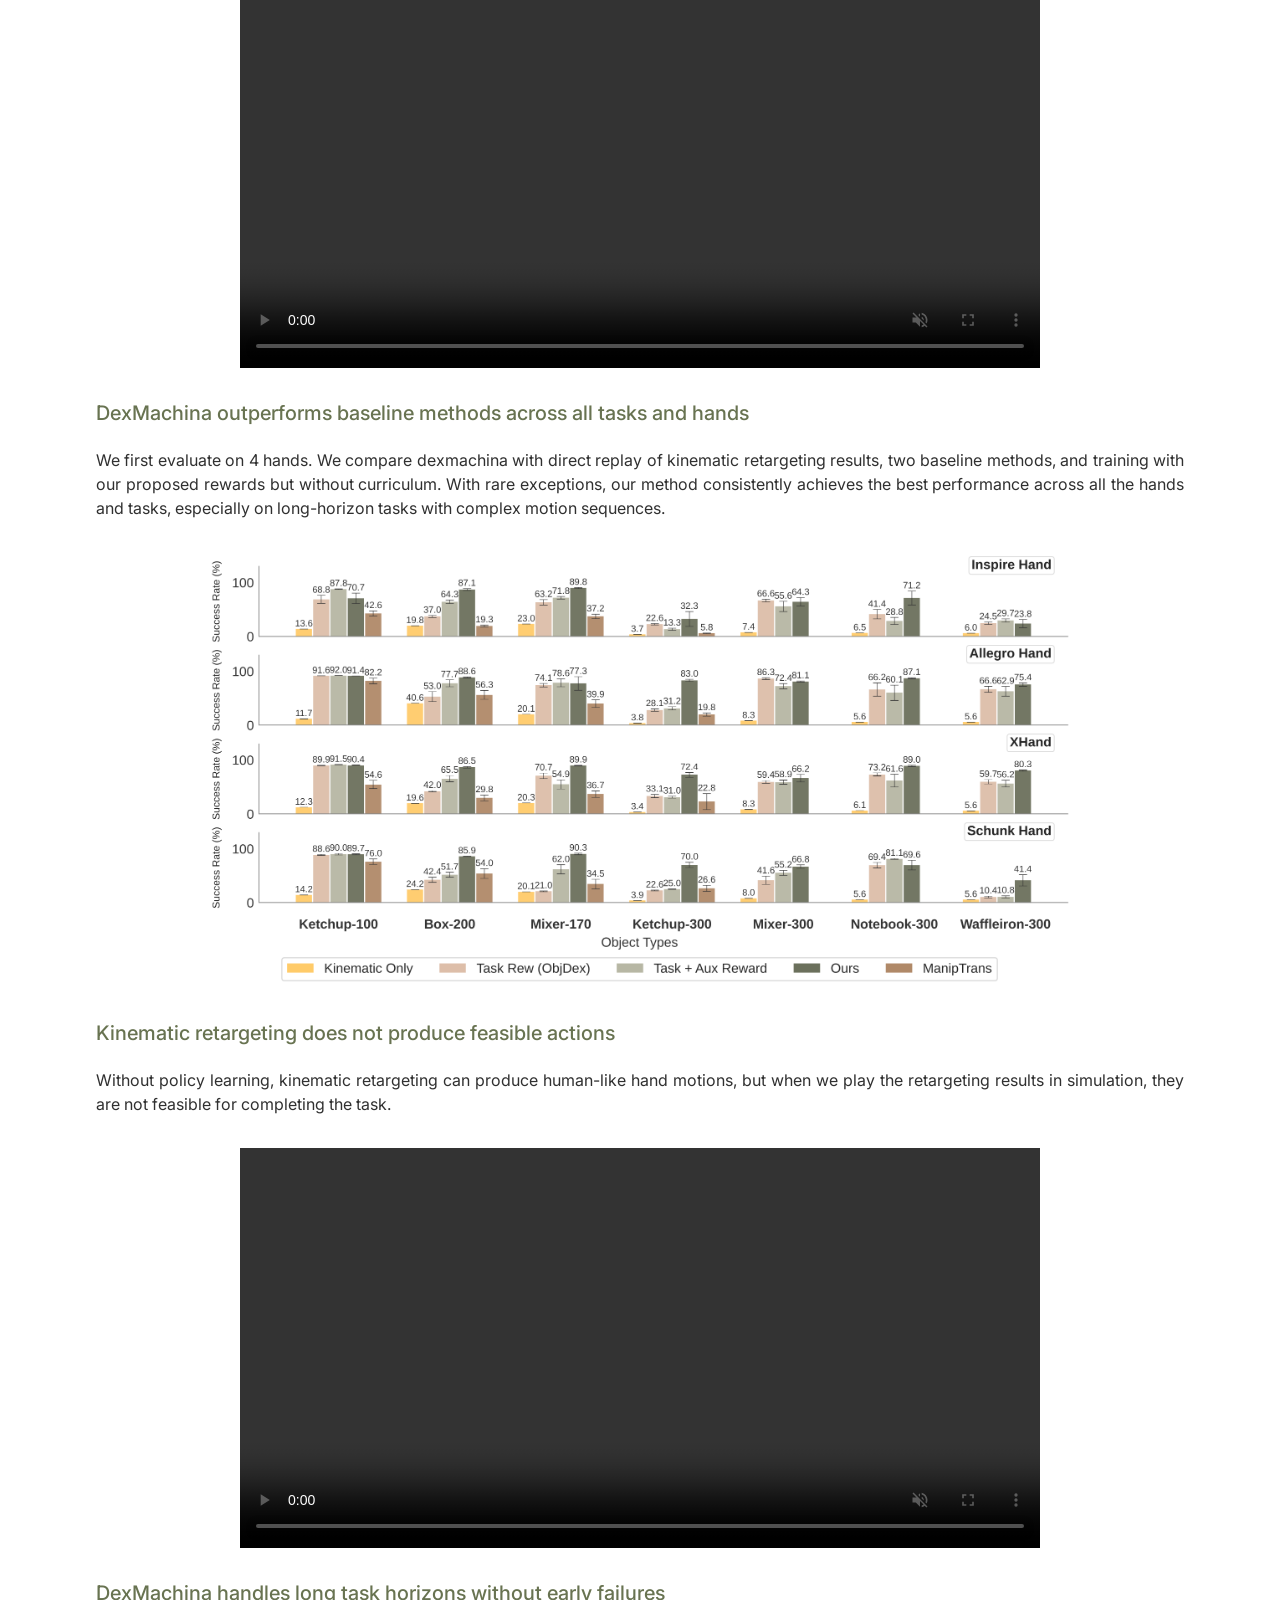
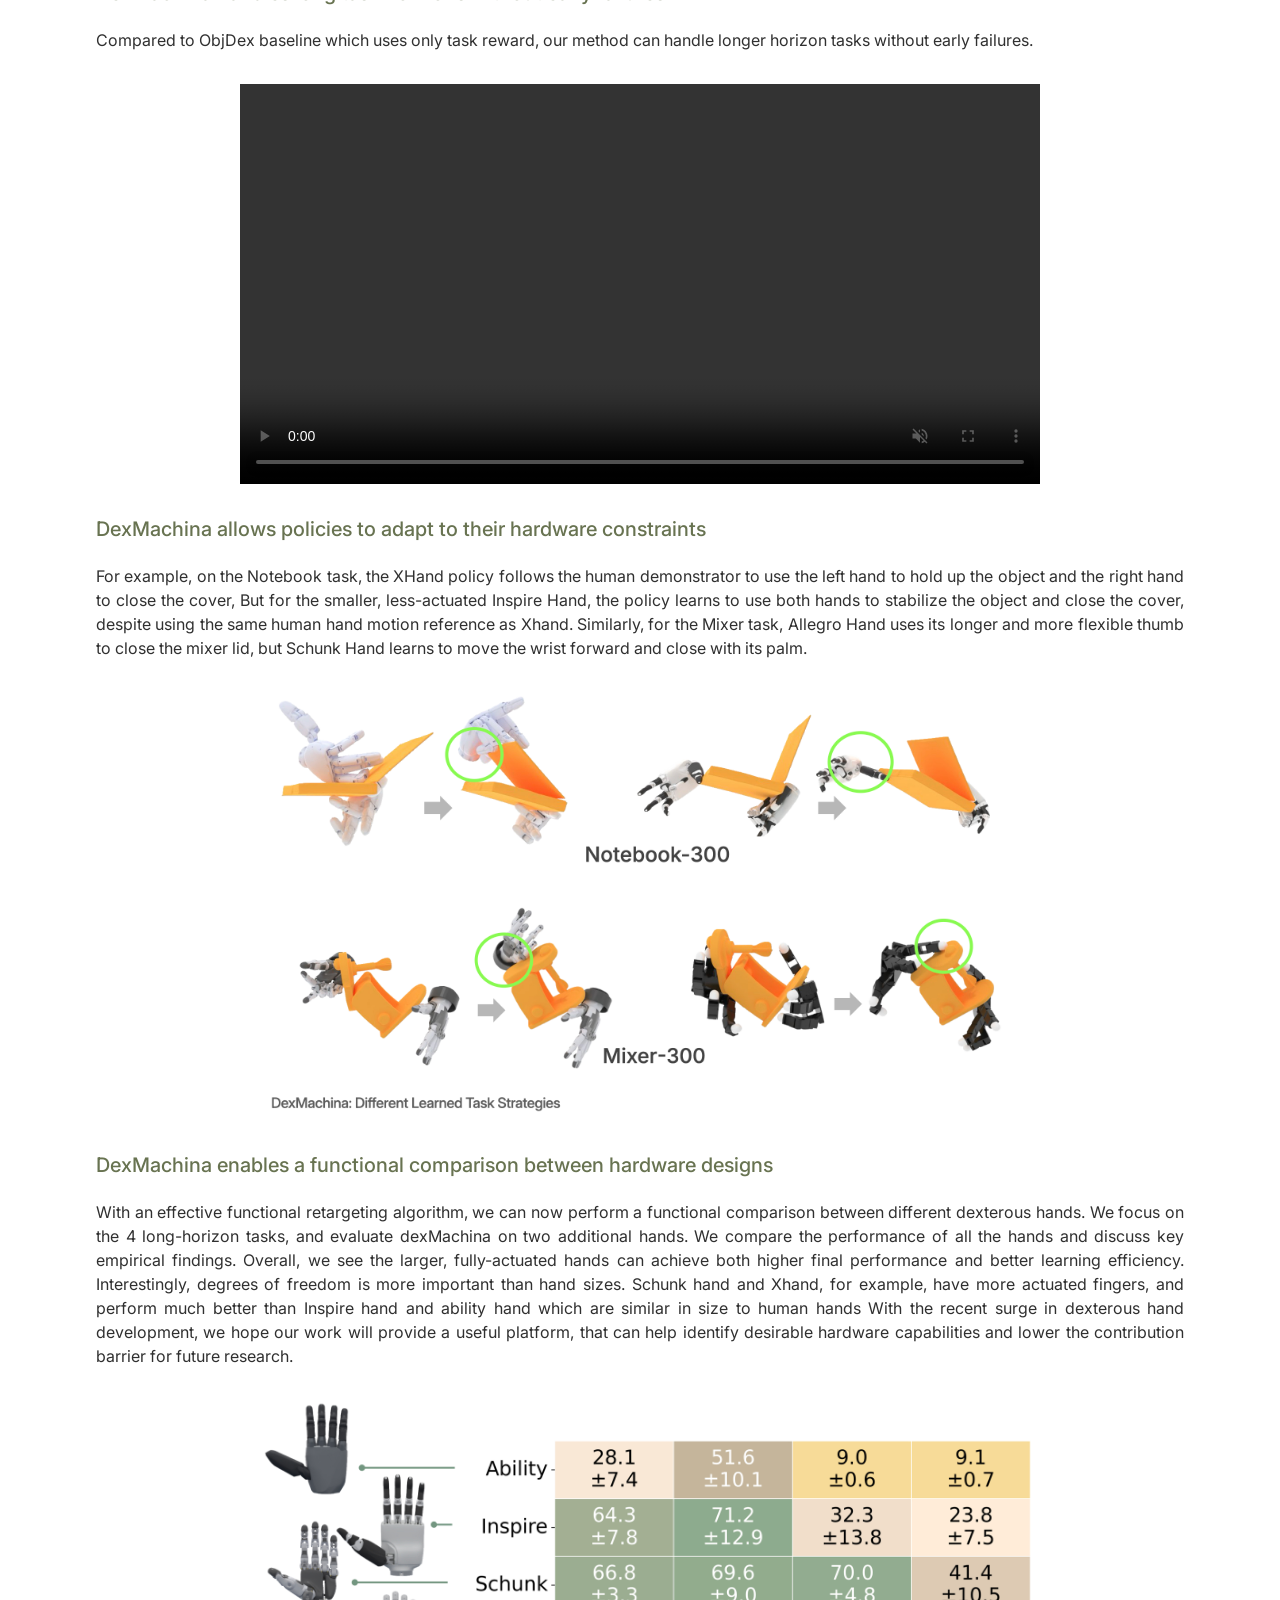
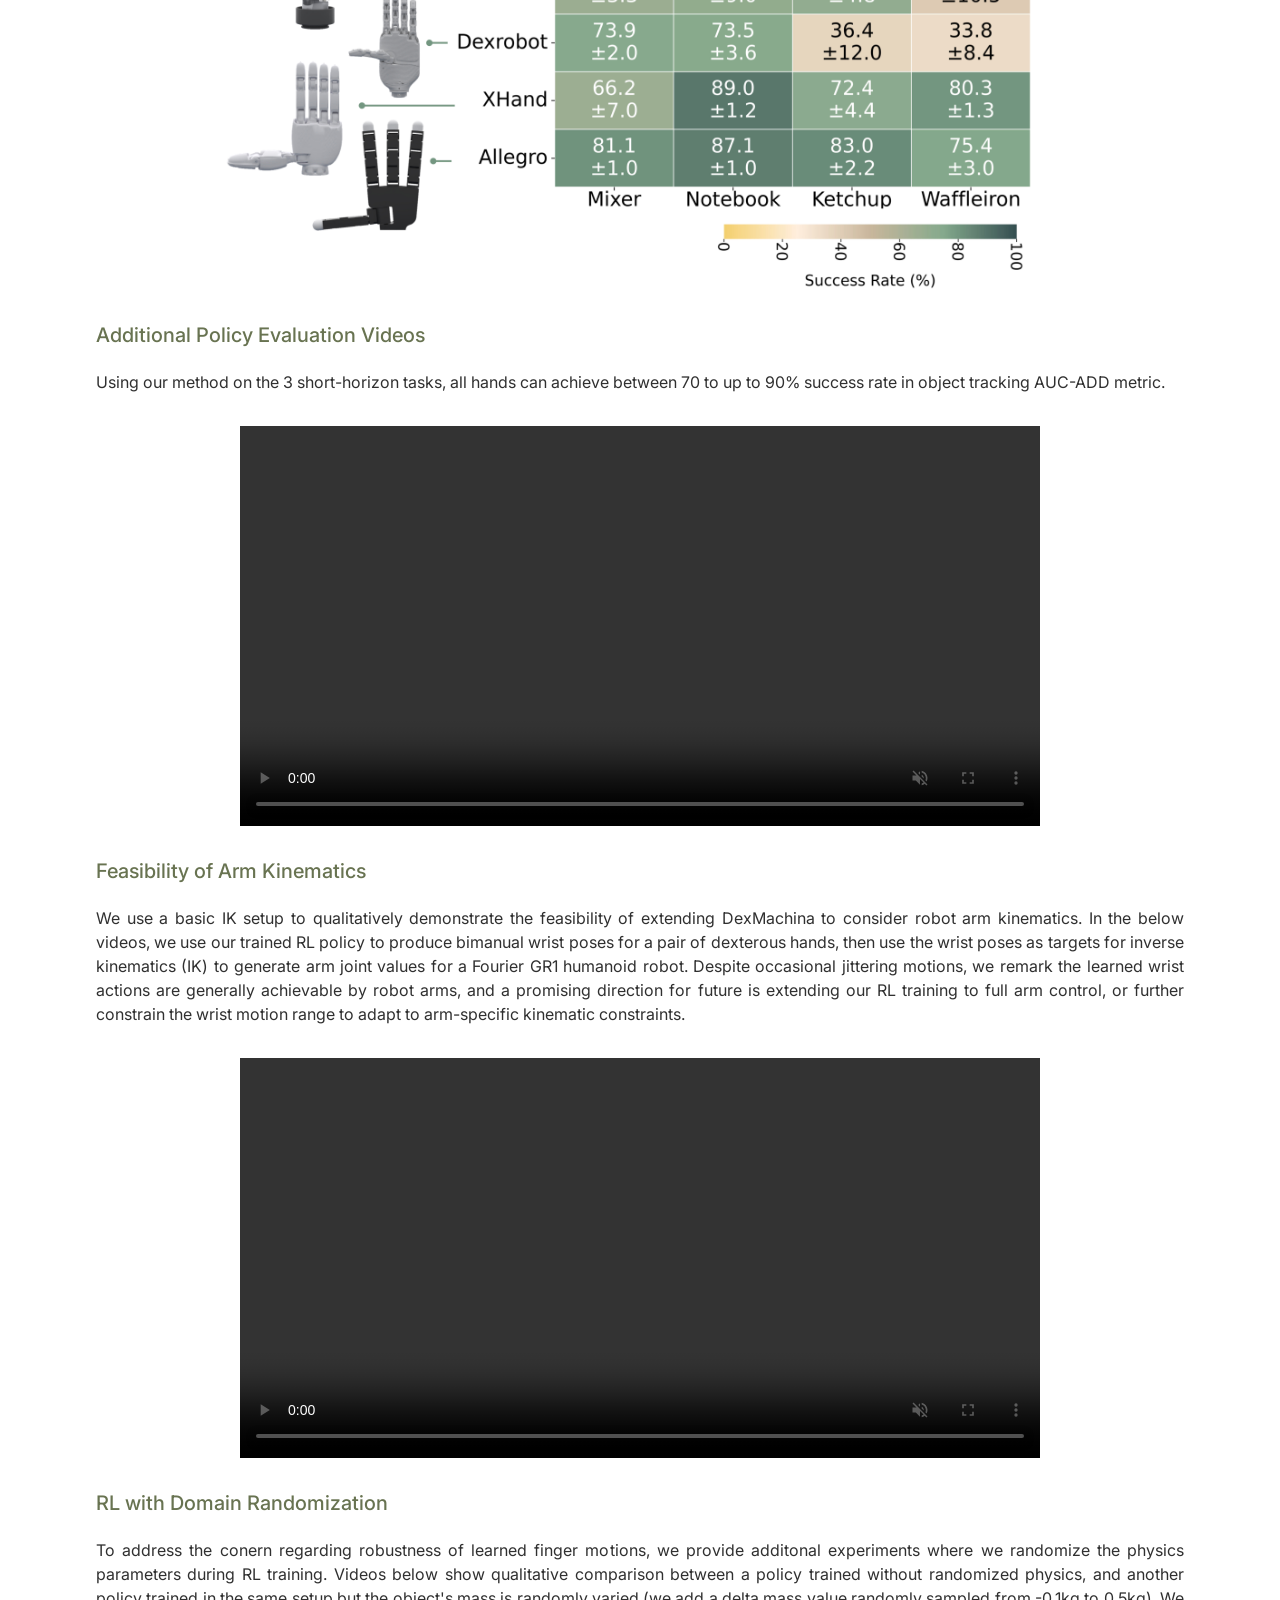
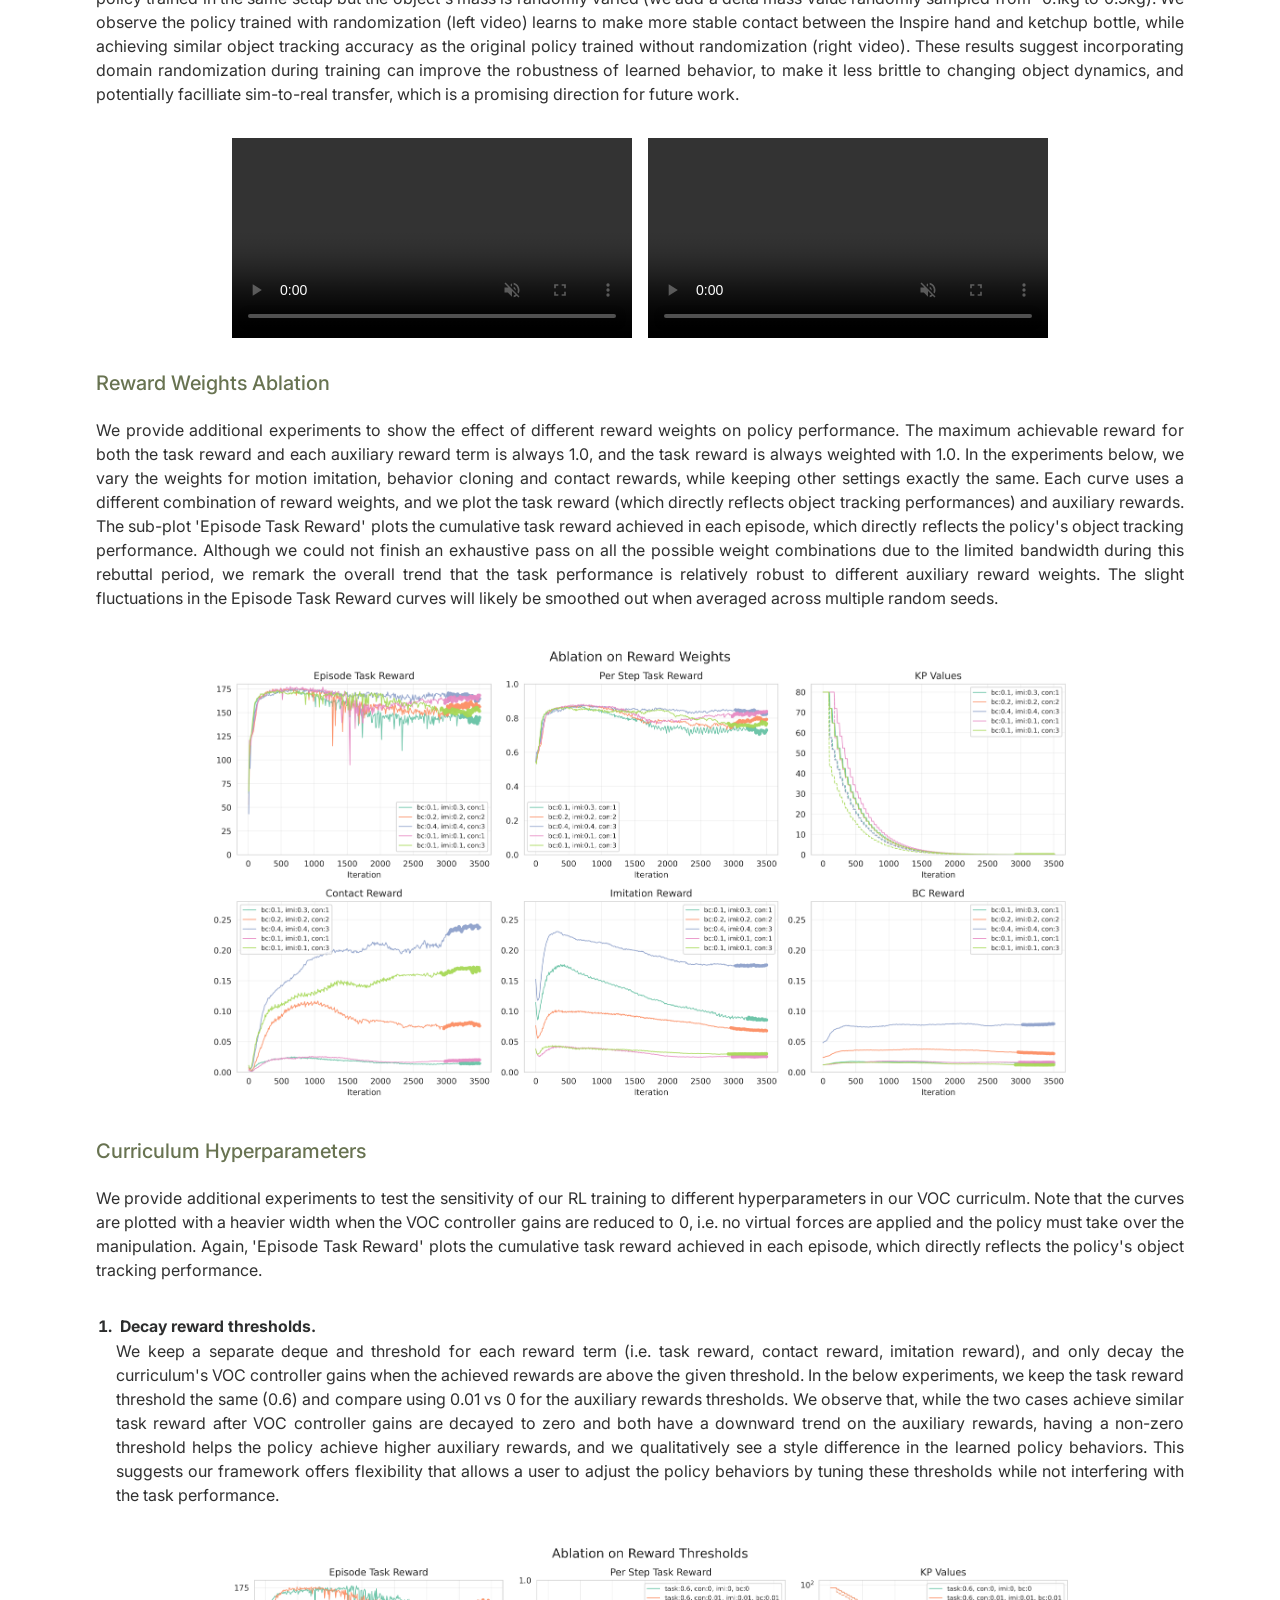
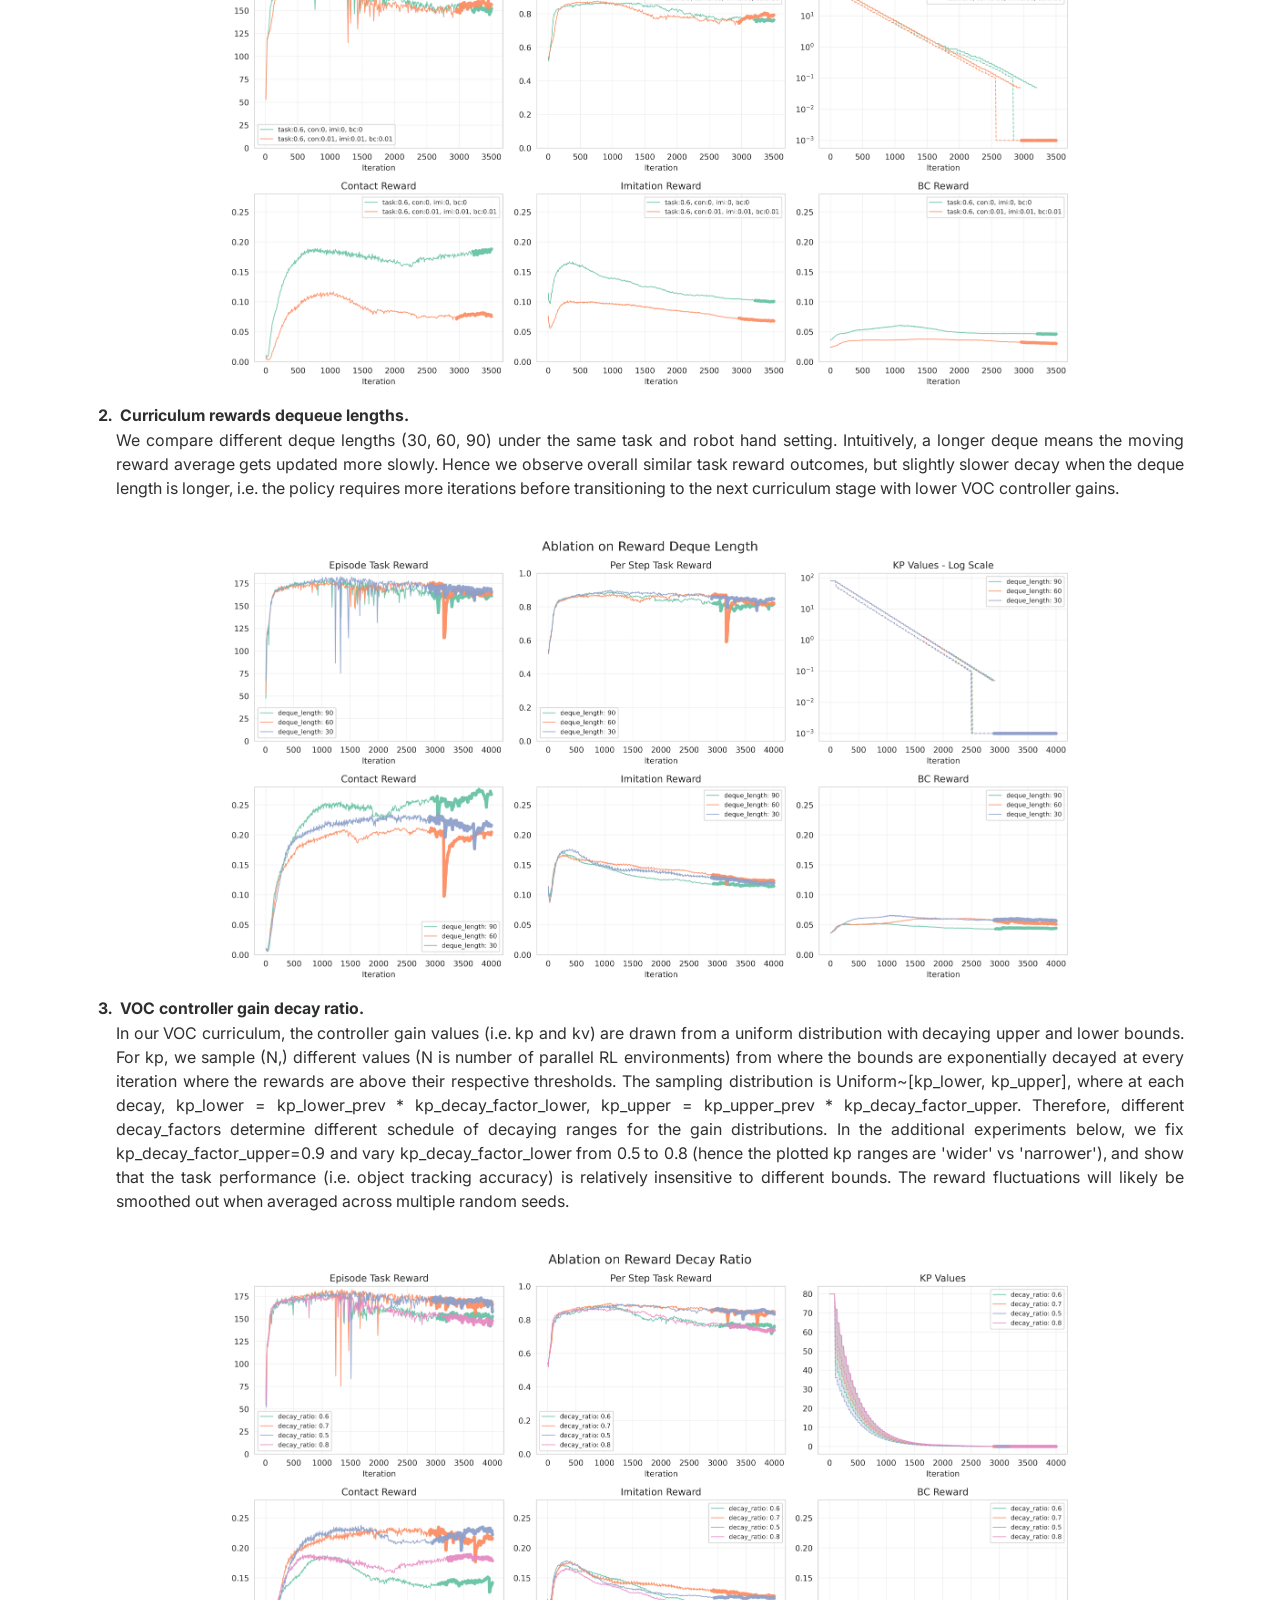
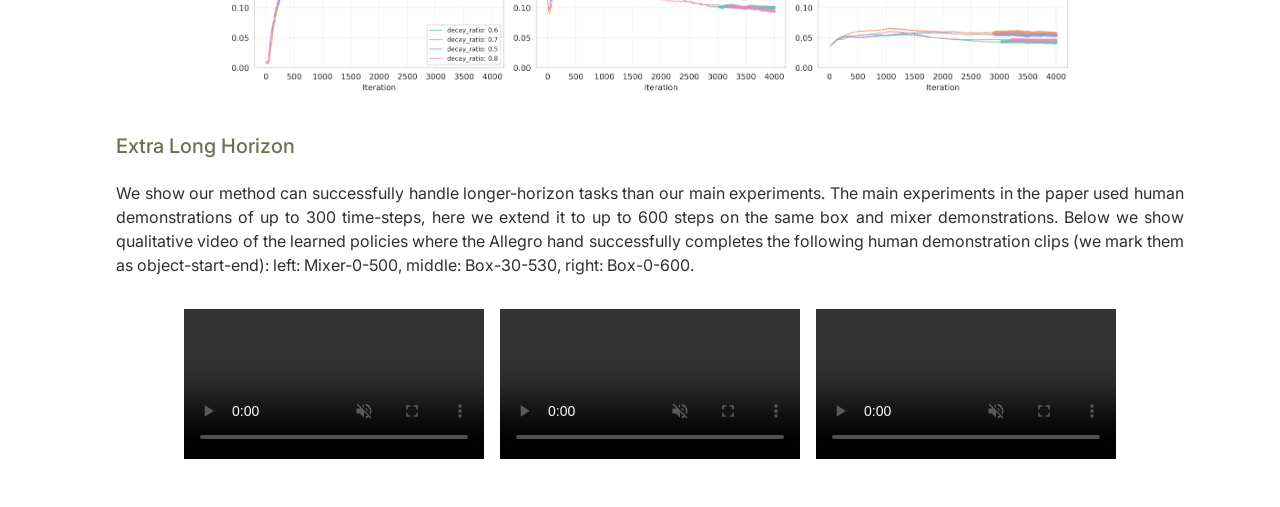
==== commit 51c4db66: "typos" ====
--- a/index.html
+++ b/index.html
@@ -492,13 +492,15 @@
             
             <h3 id="reward-weights"> Reward Weights Ablation</h3>
 
-            <p> Additional ablation results to show the effect of different reward weights on the final performance. 
-                The maximum achievable reward for both the task reward and each auxiliary reward terrm is always 1.0, and the task reward is always weighted with 1.0.
-                In the experiments below, we vary the weights for motion imitation, behavior cloning and contact reward, while keeping other settings exactly the same. 
+            <p> We provide additional experiments to show the effect of different reward weights on policy performance. 
+                The maximum achievable reward for both the task reward and each auxiliary reward term is always 1.0, and the task reward is always weighted with 1.0.
+                In the experiments below, we vary the weights for motion imitation, behavior cloning and contact rewards, while keeping other settings exactly the same. 
                 Each curve uses a different combination of reward weights, and we plot the task reward (which directly reflects object tracking performances) and auxiliary rewards. 
+                The sub-plot 'Episode Task Reward' plots the cumulative task reward achieved in each episode, which directly reflects the policy's object tracking performance.
 
                 Although we could not finish an exhaustive pass on all the possible weight combinations due to the limited bandwidth during this rebuttal period, we remark the overall trend that
-                the task performance (which matters the most) is relatively robust to different auxiliary reward weights, as long as they are not too small (e.g. 0.1) to provide sufficient guidance.
+                the task performance is relatively robust to different auxiliary reward weights. 
+                The slight fluctuations in the Episode Task Reward curves will likely be smoothed out when averaged across multiple random seeds. 
             </p>
 
             <div class="image-container">
@@ -507,45 +509,52 @@
 
             <h3 id="curriculum-hyperparams"> Curriculum Hyperparameters</h3>
             <p> 
-                We provide additional experiments to test the sensitibity of our RL training to different hyperparameters for our VOC curriculm.
-                Note that the curves are plotted when a heavier width when the VOC controller gains are reduced to 0, i.e. no virtual forces are applied and the policy must take over 
-                the manipulation.
+                We provide additional experiments to test the sensitivity of our RL training to different hyperparameters in our VOC curriculm.
+                Note that the curves are plotted with a heavier width when the VOC controller gains are reduced to 0, i.e. no virtual forces are applied and the policy must take over the manipulation.
+                Again, 'Episode Task Reward' plots the cumulative task reward achieved in each episode, which directly reflects the policy's object tracking performance.
 
             </p>
             
             <ol> 
                   <li style="font-size: 0.99em; font-weight: bold;">Decay reward thresholds.</li>
-                    <p>We keep a separate deque and threshold for each reward term (i.e. task reward, contact reward, imitation reward), and only decay the curriculum's VOC controller gains when the achieved rewards are above the given threshold. 
-                    In the below experiments, we keep the task reward threshold the same (0.6) and compare using 0.01 vs 0 for the auxiliary rewards thresholds. 
-                    We observe that, while the two cases achieve similar task reward after VOC controller gains are decayed to zero and both have a downward trend on the auxiliary rewards, 
-                    having a small non-zero threshold makes the policy achieve slightly higher on the auxiliary rewards, and we qualitatively see a style difference in the learned policy behaviors. 
-                    This suggests our framework offers certain flexibility that allows a user to adjust the policy behaviors by tuning these thresholds while not interfering with the task performance.
+                    <p>We keep a separate deque and threshold for each reward term (i.e. task reward, contact reward, imitation reward), 
+                        and only decay the curriculum's VOC controller gains when the achieved rewards are above the given threshold. 
+                        In the below experiments, we keep the task reward threshold the same (0.6) and compare using 0.01 vs 0 for the auxiliary rewards thresholds. 
+                        We observe that, while the two cases achieve similar task reward after VOC controller gains are decayed to zero and both have a downward trend on the auxiliary rewards, 
+                        having a non-zero threshold helps the policy achieve higher auxiliary rewards, and we qualitatively see a style difference in the learned policy behaviors. 
+                        This suggests our framework offers flexibility that allows a user to adjust the policy behaviors by tuning these thresholds while not interfering with the task performance.
                 </p>
                 <img src="iclr-rebuttal-reward-thres.png" style="max-width: 80%;" />
                 
                 <li style="font-size: 0.99em; font-weight: bold;">Curriculum rewards dequeue lengths.</li>
-                    <p> We compare different deque lengths (30, 60, 90) under the same task and robot hand setting. Intuitively, a longer deque means the moving reward average gets updated more slowly. 
-                        Hence we observe overall similar task reward outcomes, but slightly longer training walltime when the deque length is longer. 
+                    <p> We compare different deque lengths (30, 60, 90) under the same task and robot hand setting. 
+                        Intuitively, a longer deque means the moving reward average gets updated more slowly. 
+                        Hence we observe overall similar task reward outcomes, but slightly slower decay when the deque length is longer, i.e. the policy requires more iterations before transitioning
+                        to the next curriculum stage with lower VOC controller gains.
                     </p>
                     <img src="iclr-rebuttal-deque-length.png" alt="DexMachina Curriculum Deque Length Ablation" style="max-width: 80%;" />
                     
                 
                 <li style="font-size: 0.99em; font-weight: bold;">VOC controller gain decay ratio.</li>
                     <p> 
-                        In our VOC curriculum, the controller gain values (i.e. kp and kv) are drawn from a uniform distribution with decaying upper and lower bounds. For example, we sample (N,) different kp values (N=number of parallel RL environments) from where the bounds are exponentially decayed at every iteration where the rewards are above their respective thresholds.
-
-                        For example, for kp, we sample from Uniform~[kp_lower, kp_upper], where at each decay,
+                        In our VOC curriculum, the controller gain values (i.e. kp and kv) are drawn from a uniform distribution with decaying upper and lower bounds. 
+                        For kp, we sample (N,) different values (N is number of parallel RL environments) from where the bounds are exponentially decayed at every iteration where the rewards are above their respective thresholds.
+
+                        The sampling distribution is Uniform~[kp_lower, kp_upper], where at each decay,
                         kp_lower = kp_lower_prev * kp_decay_factor_lower,  kp_upper = kp_upper_prev * kp_decay_factor_upper.  
                         
-                        Therefore, different decay_factors determine different sampling ranges for the gain distributions. 
+                        Therefore, different decay_factors determine different schedule of decaying ranges for the gain distributions. 
                         In the additional experiments below, we fix kp_decay_factor_upper=0.9 and vary kp_decay_factor_lower from 0.5 to 0.8 (hence the plotted kp ranges are 'wider' vs 'narrower'), 
-                        and show that the task performance (i.e. object tracking accuracy) is relatively insensitive to different bounds, but a 'tighter' bound (i.e. kp_decay_factor_lower=0.9) results in lower performance, which suggests learning is more robust if the policy is exposed to a wide range of different VOC dynamics. 
+                        and show that the task performance (i.e. object tracking accuracy) is relatively insensitive to different bounds. 
+                        The reward fluctuations will likely be smoothed out when averaged across multiple random seeds.
+                        
                     </p>
                     <img src="iclr-rebuttal-decay-ratio.png" alt="DexMachina Curriculum Decay Ratio Ablation" style="max-width: 80%;" />
             <h3 id="extra-long"> Extra Long Horizon</h3>
 
-                    <p> We provide additional experiments to show our method can successfully handle longer-horizon tasks than our main experiments.
-                        In the main paper we used with 300-step human demonstrations, here we extend it to up to 600 steps on the same box opening task. 
+                    <p> We show our method can successfully handle longer-horizon tasks than our main experiments.
+                        The main experiments in the paper used human demonstrations of up to 300 time-steps, 
+                        here we extend it to up to 600 steps on the same box and mixer demonstrations. 
                         Below we show qualitative video of the learned policies where the Allegro hand successfully completes the following human demonstration clips (we mark them as object-start-end):
                         left: Mixer-0-500, middle: Box-30-530, right: Box-0-600.
                     </p> 
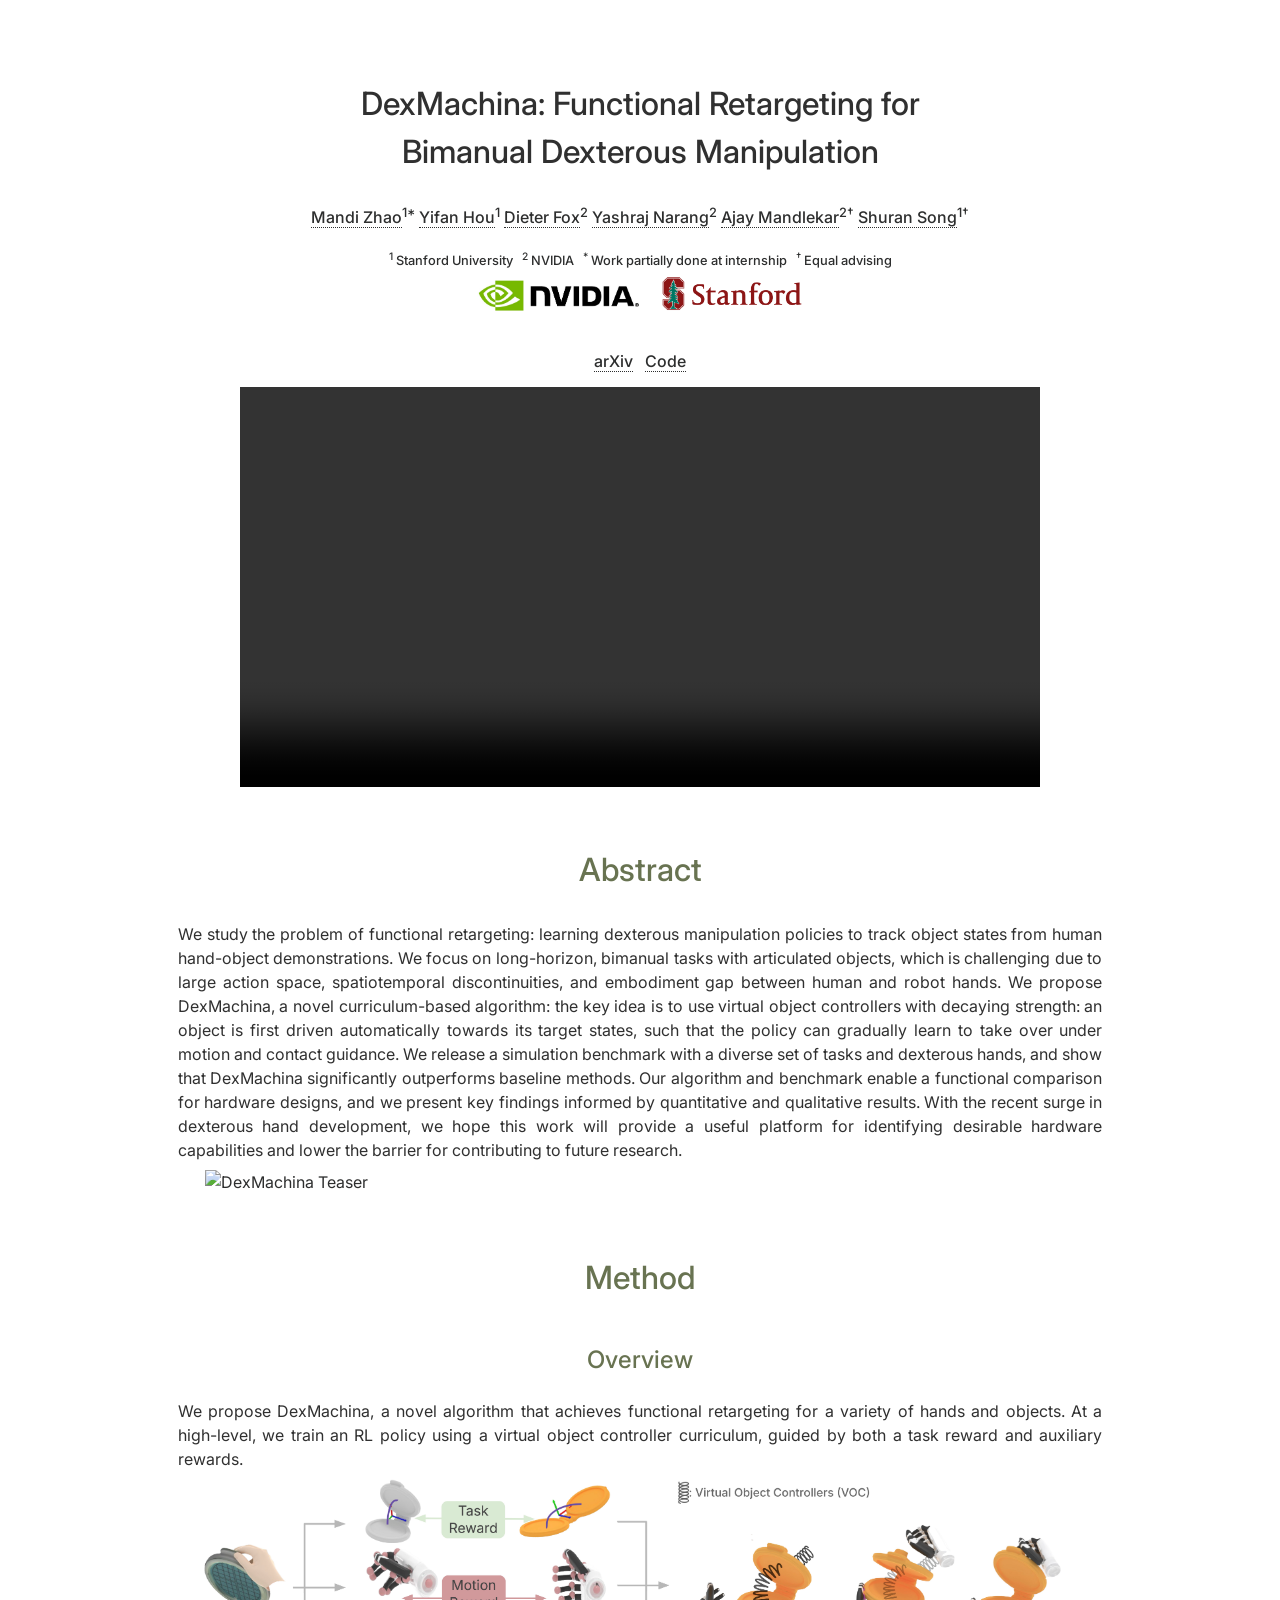
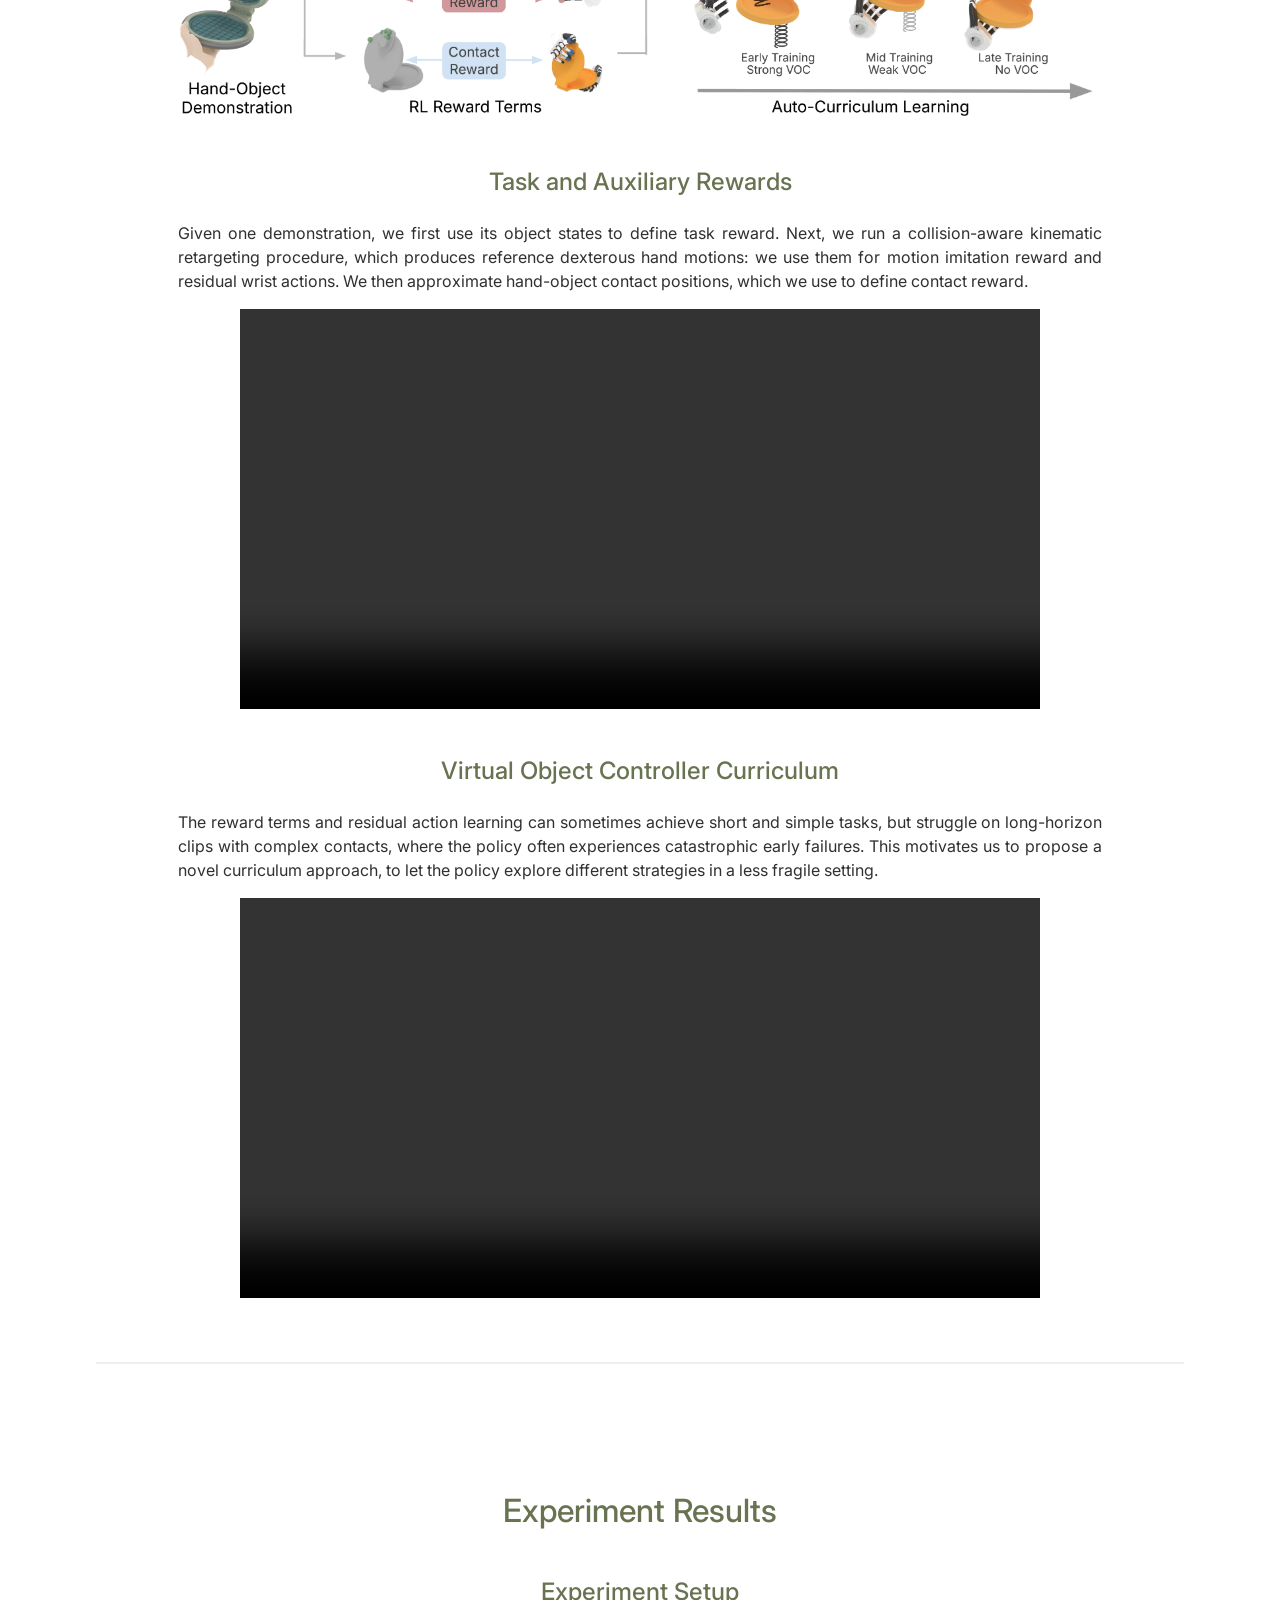
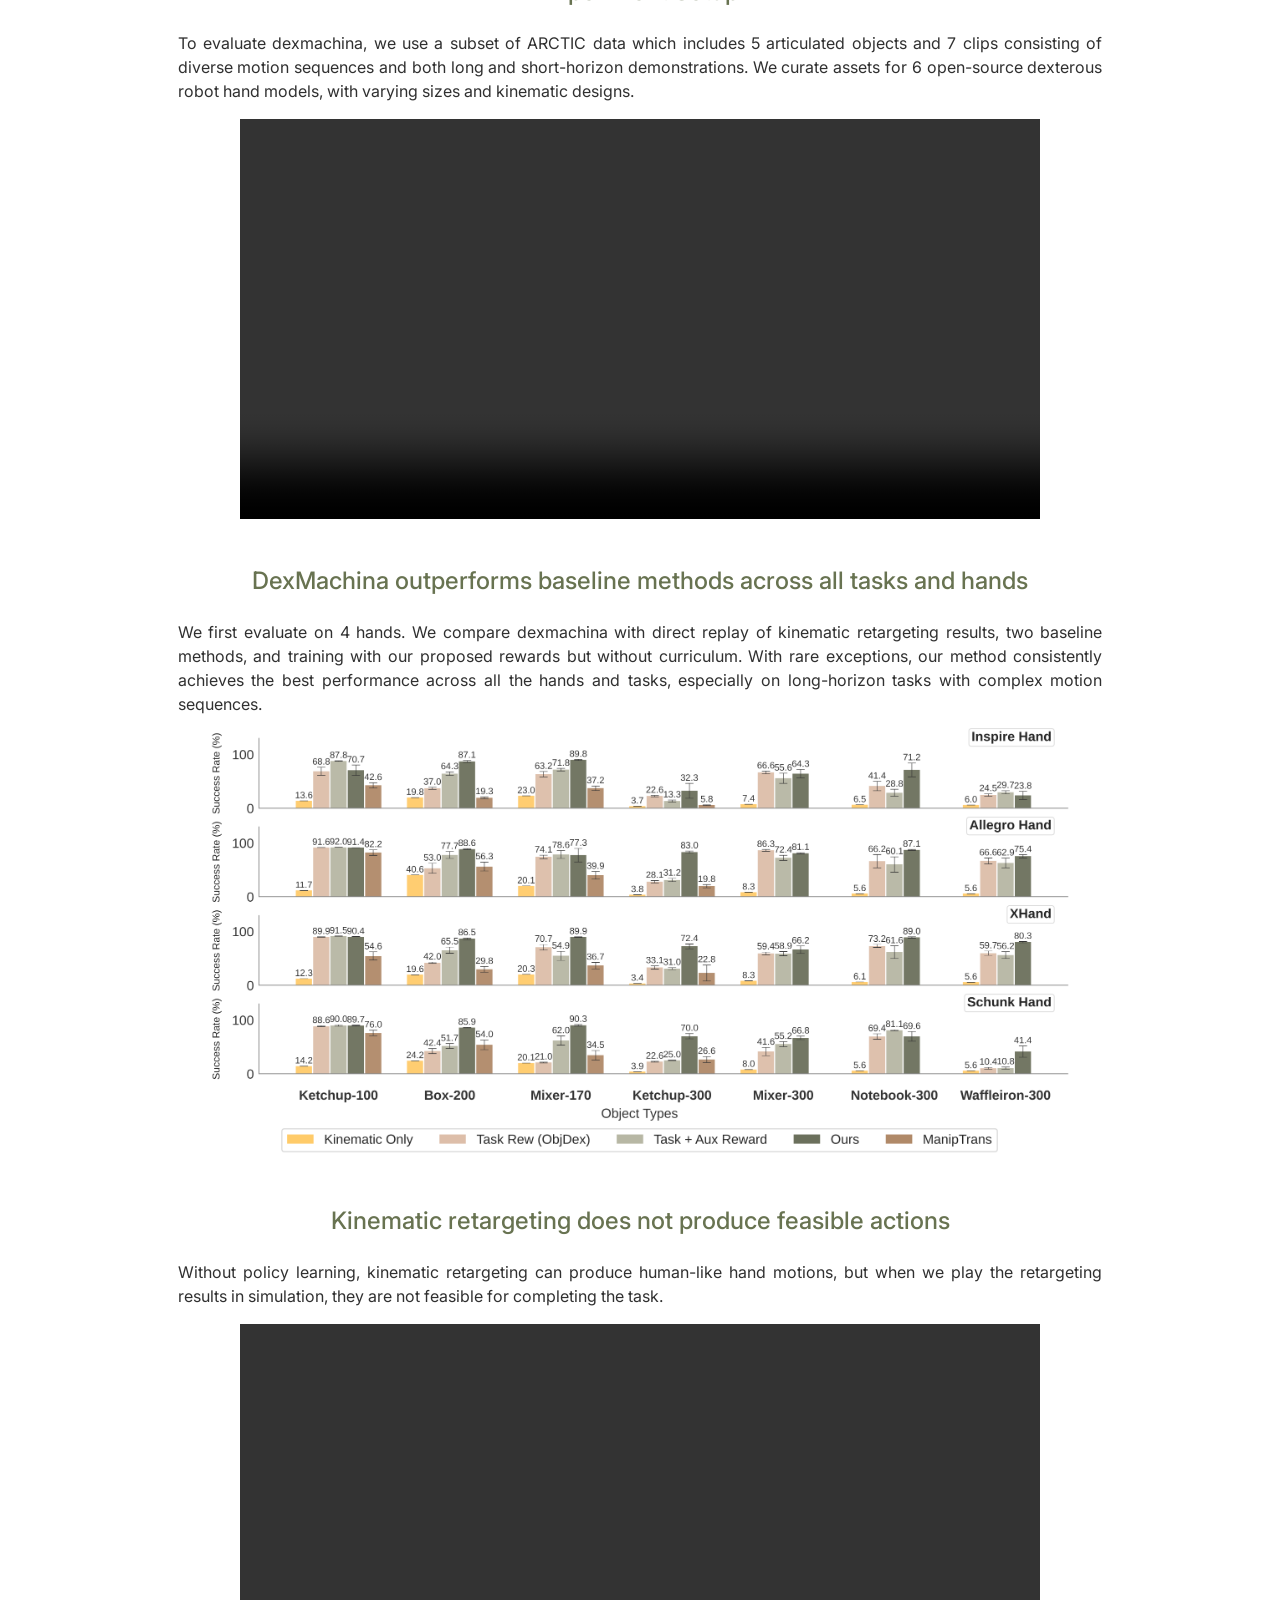
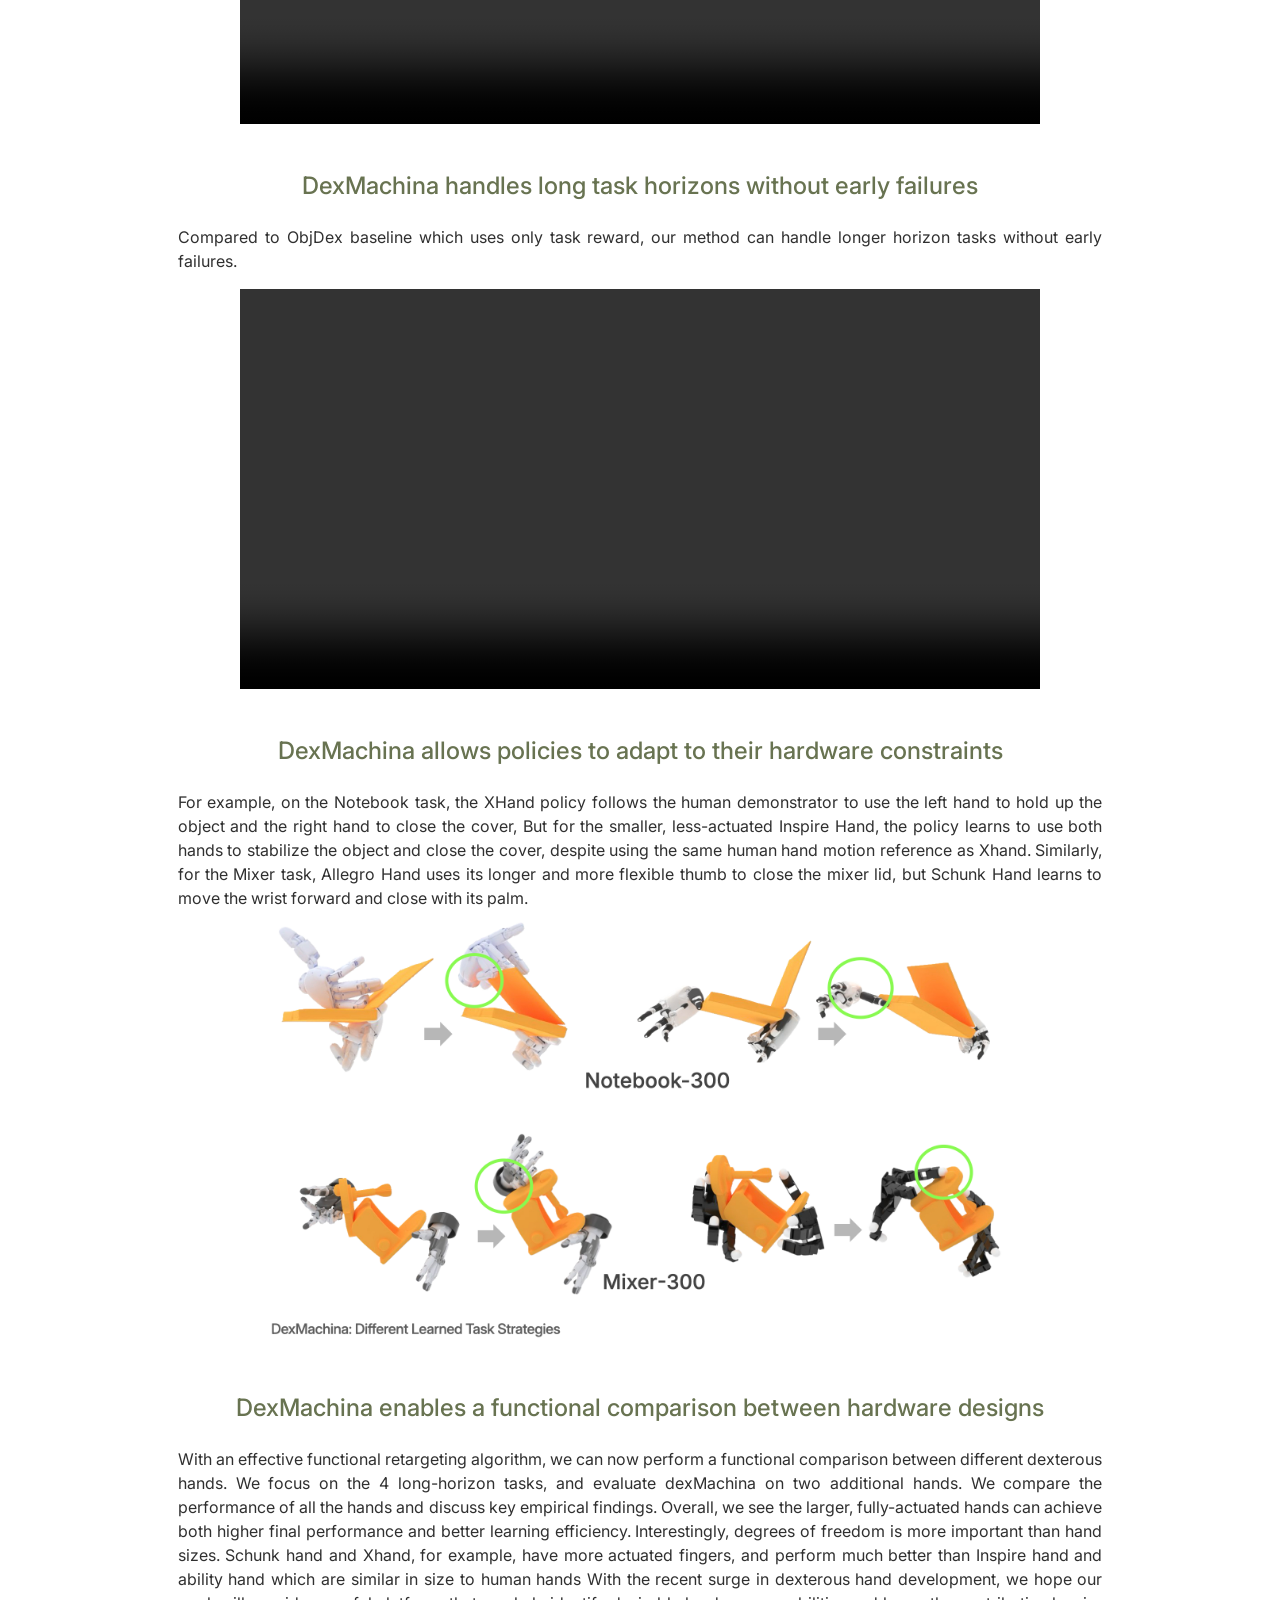
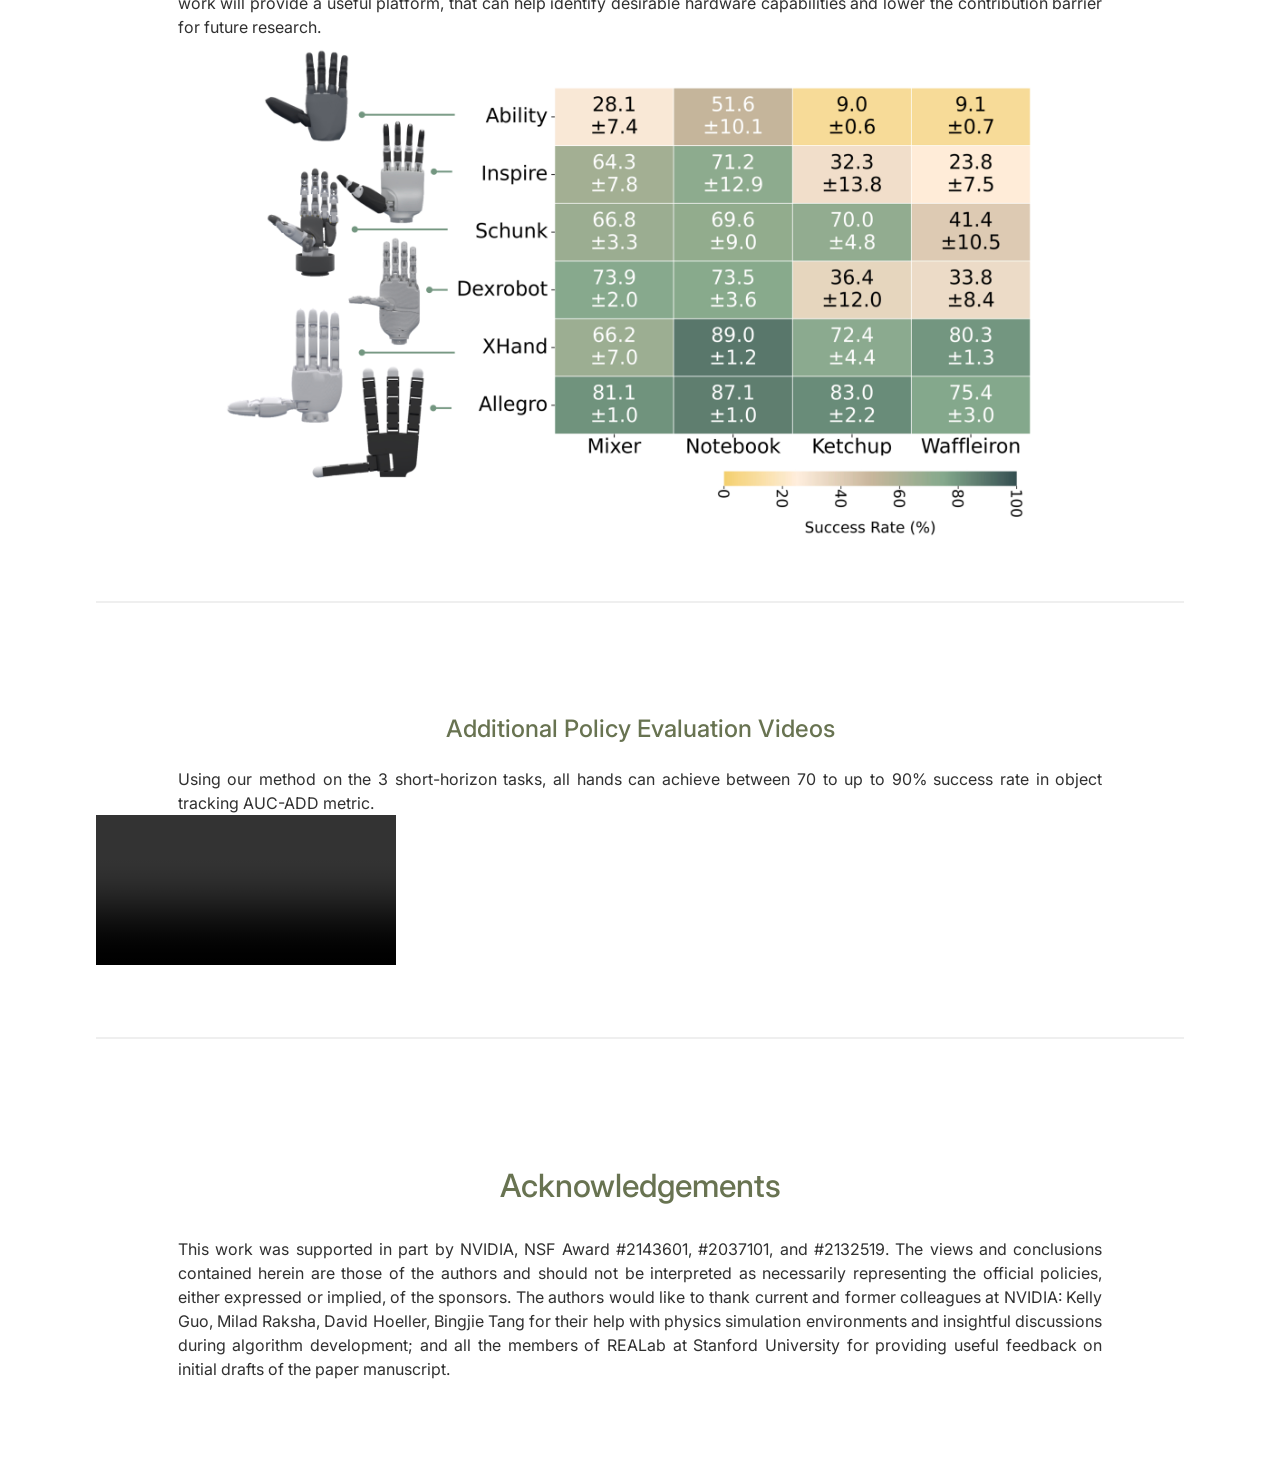
==== commit cfb0b901: "update" ====
--- a/index.html
+++ b/index.html
@@ -13,11 +13,12 @@
             function gtag(){dataLayer.push(arguments);}
             gtag('js', new Date()); 
             gtag('config', 'G-W89SB0LDFH');
-        </script> 
-        <meta property="og:url" content="https://project-roco.github.io" />
+        </script>
+
+        <meta property="og:url" content="https://project-dexmachina.github.io" />
         <meta property="og:type" content="website" />
         <meta property="og:title" content="DexMachina: Functional Retargeting for Bimanual Dexterous Manipulation"/>
-        <meta property="og:description" content="DexMachina: Functional Retargeting for Bimanual Dexterous Manipulation" /> 
+        <meta property="og:description" content="DexMachina: Functional Retargeting for Bimanual Dexterous Manipulation" />
         <style>
             body {
                 color: #2d2e2e;
@@ -25,7 +26,6 @@
                 margin: 0;
                 padding: 0;
                 line-height: 1.6;
-                scroll-behavior: smooth;
             }
             
             #main {
@@ -34,7 +34,6 @@
                 width: 90%;
                 margin: 0 auto;
                 text-align: justify;
-                transition: margin-left 0.3s ease;
             }
             
             h1 {
@@ -48,131 +47,30 @@
             h2 {
                 text-align: center;
                 color: #687351;
+                font-size: 2rem;
+                font-weight: 500;
+                line-height: 1.2;
+                margin-top: 2em;
+            }
+
+            h3 {
+                text-align: center;
+                color: #687351;
                 font-size: 1.5rem;
                 font-weight: 500;
                 line-height: 1.2;
                 margin-top: 2em;
-                position: relative;
-                scroll-margin-top: 2em;
-            }
-            
-            h3 {
-                color: #687351;
-                font-size: 1.25rem;
-                font-weight: 500;
-                margin-top: 1.5em;
-                position: relative;
-                scroll-margin-top: 2em;
-            }
-            
-            /* Link icon for headings */
-            h2::before, h3::before {
-                content: "🔗";
-                position: absolute;
-                left: -1.5em;
-                opacity: 0;
-                transition: opacity 0.2s;
-                font-size: 0.8em;
-                cursor: pointer;
-            }
-            
-            h2:hover::before, h3:hover::before {
-                opacity: 0.6;
-            }
-            
-            /* Navigation bar */
-            .nav-bar {
-                position: fixed;
-                top: 0;
-                left: 0;
-                bottom: 0;
-                width: 180px;
-                background: rgba(248, 249, 250, 0.65);
-                backdrop-filter: blur(2px);
-                -webkit-backdrop-filter: blur(2px);
-                border-right: 1px solid rgba(233, 236, 239, 0.65);
-                padding: 1.5em 1em;
-                z-index: 1000;
-                transform: translateX(-100%);
-                transition: transform 0.3s ease;
-                overflow-y: auto;
-                box-shadow: 2px 0 10px rgba(0,0,0,0.1);
-            }
-            
-            .nav-bar.visible {
-                transform: translateX(0);
-            }
-            
-            .nav-links {
-                display: flex;
-                flex-direction: column;
-                gap: 1.2em;
-                align-items: flex-start;
-            }
-            
-            .nav-links a {
-                color: #687351;
-                text-decoration: none;
-                font-weight: 500;
-                transition: color 0.2s;
-                padding: 0.4em 0;
-                border-bottom: 1px solid transparent;
-                width: 100%;
-                font-size: 14px;
-            }
-            
-            .nav-links a:hover {
-                color: #303030;
-                border-bottom-color: #687351;
-            }
-            
-            /* Nav header with title and close button */
-            .nav-header {
-                display: flex;
-                justify-content: space-between;
-                align-items: center;
-                margin-bottom: 1.5em;
-            }
-            
-            .nav-title {
-                font-size: 16px;
-                font-weight: 600;
-                color: #303030;
-                line-height: 1.3;
-                flex: 1;
-                min-width: 0;
-                margin-right: 0.75em;
-                overflow: hidden;
-                text-overflow: ellipsis;
-                white-space: nowrap;
-            }
-            
-            /* Close button inside nav */
-            .nav-close {
-                background: #dc3545;
-                color: white;
-                border: none;
-                padding: 0.4em 0.6em;
-                border-radius: 4px;
-                cursor: pointer;
-                font-size: 14px;
-                transition: all 0.2s ease;
-                box-shadow: 0 2px 4px rgba(0,0,0,0.2);
-                flex-shrink: 0;
-                min-width: auto;
-            }
-            
-            .nav-close:hover {
-                background: #c82333;
-                transform: translateY(-1px);
-                box-shadow: 0 4px 8px rgba(0,0,0,0.3);
             }
             
             p {
+                /* align to the center of main */
                 text-align: justify;
+                margin: 0 auto;
+                padding: 0em 0; 
                 color: #303030;
                 font-size: 1rem;
                 line-height: 1.5;
+                max-width: 85%;
             }
             
             .video-container {
@@ -183,42 +81,21 @@
                 margin: 1em 0;
             }
             
-            /* Uniform video sizing - all videos same size as teaser */
+            video {
+                max-width: 100%;
+                height: auto;
+            }
+            
             .video-container video {
+                width: 100%;
+                max-width: 800px;
+            }
+            
+            /* Special styling for the main teaser video */
+            #four .video-container video {
                 width: 90%;
                 max-width: 800px;
-                height: auto;
-            }
-
-            .video-row {
-                display: flex;
-                justify-content: center;
-                align-items: center;
-                gap: 1em;
-                flex-wrap: wrap; /* fall back to stacking on small screens */
-                margin: 1em 0;
-            }
-
-            .video-row video {
-                width: calc(50% - 0.5em); /* Two videos per row with 1em total gap */
-                max-width: 400px; /* limit individual size on large screens */
-                height: auto;
-            }
-
-            .video-row3 {
-                display: flex;
-                justify-content: center;
-                align-items: center;
-                gap: 1em;
-                flex-wrap: wrap; /* fall back to stacking on small screens */
-                margin: 1em 0;
-            }
-            .video-row3 video {
-                width: calc(33.33% - 0.66em); /* Three videos per row with 1em total gap */
-                max-width: 300px; /* limit individual size on large screens */
-                height: auto;
-            }
-
+            }
             
             img {
                 max-width: 100%;
@@ -227,43 +104,11 @@
                 display: block;
             }
             
-            /* Navigation toggle button */
-            .nav-toggle {
-                position: fixed;
-                top: 1.5em;
-                left: 1.5em;
-                z-index: 1001;
-                background: #687351;
-                color: white;
-                border: none;
-                padding: 0.7em 0.8em;
-                border-radius: 6px;
-                cursor: pointer;
-                font-size: 1em;
-                transition: all 0.2s ease;
-                box-shadow: 0 2px 8px rgba(0,0,0,0.2);
-            }
-            
-            .nav-toggle:hover {
-                background: #5a6347;
-                transform: translateY(-1px);
-                box-shadow: 0 4px 12px rgba(0,0,0,0.3);
-            }
-            
-            .nav-toggle.nav-open {
-                opacity: 0;
-                pointer-events: none;
-            }
-            
             /* Media queries for responsive design */
             @media screen and (max-width: 768px) {
                 #main {
                     width: 95%;
-                    padding: 4em 1em 1em;
-                }
-                
-                #main.nav-open {
-                    margin-left: 0;
+                    padding: 3em 1em 1em;
                 }
                 
                 h1 {
@@ -273,68 +118,53 @@
                 h2 {
                     font-size: 1.3rem;
                 }
-                
-                .nav-bar {
-                    width: 220px;
-                }
-                
-                .nav-toggle {
-                    top: 1em;
-                    left: 1em;
-                }
-                
-                /* Keep uniform video sizing on mobile */
-                .video-container video {
-                    width: 95%;
-                    max-width: none;
-                }
-            }
-            
-            .nav-toggle {
-                display: block;
-            }
-        </style>
+            }
+             
+        </style> 
+                 
     </head>
     <body id="top">
-        <!-- Collapsible Left Navigation -->
-        <button class="nav-toggle" id="navToggle">☰</button>
-        <nav class="nav-bar" id="navBar">
-            <div class="nav-header">
-                <div class="nav-title">DexMachina</div>
-                <button class="nav-close" id="navClose">✕</button>
-            </div>
-            <div class="nav-links">
-                <a href="#abstract">Abstract</a>
-                <a href="#method">Method</a>
-                <a href="#experiments">Experiments</a> 
-                <a href="#arm-ik">Feasibility of Arm Kinematics</a>
-                <a href="#randomize">RL with Domain Randomization</a>
-                <a href="#reward-weights">Reward Weights Ablation</a>
-                <a href="#curriculum-hyperparams">Curriculum Hyperparameters</a>
-                <a href="#extra-long">Extra Long Horizon</a>
-            </div>
-        </nav>
-        
         <div id="main">
             <section id="four">
-                
                 <h1>
                     DexMachina: Functional Retargeting for <br> Bimanual Dexterous Manipulation 
                 </h1>  
-                
-                <a href="https://drive.google.com/drive/folders/14bV9wv-cFfijbdTFfUlriwA-3FYffzsd?usp=sharing" style="display: block; text-align: center">Annoymized Codebase</a>
-                
-                
-                <div class="video-container">
-                    <video controls autoplay muted playsinline>
-                        <source src="compressed-dexmachina-teaser.mp4"> 
-                    </video> 
-                </div> 
-                
-                
-                
-
-                <h2 id="abstract">
+                <p></p>
+                <h3 style="text-align: center; font-size: 100%; color: #2d2e2e">
+                    <a href="https://mandizhao.github.io">Mandi Zhao</a><sup>1*</sup> 
+                    <a href="https://yifan-hou.github.io/">Yifan Hou</a><sup>1</sup> 
+                    <a href="https://homes.cs.washington.edu/~fox/">Dieter Fox</a><sup>2</sup>
+                    <a href="https://research.nvidia.com/person/yashraj-narang">Yashraj Narang</a><sup>2</sup>
+                    <a href="https://ai.stanford.edu/~amandlek/">Ajay Mandlekar</a><sup>2†</sup>
+                    <a href="https://shurans.github.io/">Shuran Song</a><sup>1†</sup>
+				</h3>
+                <h3 style="text-align: center;font-size: 80%; color: #2d2e2e"> 
+                        <sup>1</sup> Stanford University &nbsp 
+                        <sup>2</sup> NVIDIA &nbsp 
+                        <sup>*</sup> Work partially done at internship &nbsp
+                        <sup>†</sup> Equal advising 
+                        <!-- <img style="max-width: 15%" src="assets/nvidia_logo.jpg"/> 
+                        <img style="max-width: 15%" src="assets/stanford_logo.png"/> --> 
+                        <div class="image-container"> 
+                            <img style="display: inline-block; width: 15%;" src="assets/nvidia_logo.jpg"/> &nbsp &nbsp &nbsp
+                            <img style="display: inline-block; width: 13%;" src="assets/stanford_logo.png"/> 
+                        </div>
+                        
+                </h3> 
+
+                <h3 style="text-align: center;font-size: 100%; color: #2d2e2e">
+                    <!-- <a href="https://arxiv.org/abs/2406.08474">Arxiv</a> -->
+                    <a href="http://arxiv.org/abs/2505.24853">arXiv</a>
+                    &nbsp <a href="https://github.com/MandiZhao/dexmachina">Code</a>
+                </p> 
+                
+                <div class="video-container" >
+                    <video controls autoplay muted playsinline>
+                        <source src="compressed-dexmachina-deanon-teaser.mp4"> 
+                    </video> 
+                </div> 
+            
+                <h2>
                     Abstract
                 </h2> 
                 <p>
@@ -344,13 +174,28 @@
                     With the recent surge in dexterous hand development, we hope this work will provide a useful platform for identifying desirable hardware capabilities and lower the barrier for contributing to future research.
                 </p> 
                 <div class="image-container">
-                    <img src="dexmachina-teaser-website.png" alt="DexMachina Teaser" style="max-width: 80%;" /> 
-                </div>
-            </section>
-            
-            <section>
-                <h2 id="method">Method</h2> 
-                <h3 id="overview">Method Overview</h3>
+                    <img src="dexmachina-teaser-website.png" alt="DexMachina Teaser"  style="max-width: 80%;" /> 
+                </div>
+            </section> 
+
+            <!-- embed a youtube video -->
+            <!-- <section>
+                <h2>Long Naratted Video</h2>
+                
+                <iframe width="900" height="500" 
+                        style="display: block; margin: 0 auto;"
+                        src="https://www.youtube.com/embed/0F_DhnyKdOE" 
+                        title="Long Video" 
+                        frameborder="0" 
+                        allow="accelerometer; autoplay; clipboard-write; encrypted-media; gyroscope; picture-in-picture; web-share" 
+                        allowfullscreen>
+                </iframe> 
+            <section> -->
+                <h2>Method</h2>
+                
+                <h3>
+                    Overview
+                </h3>
 
                 <p>
                     We propose DexMachina, a novel algorithm that achieves functional retargeting for a variety of hands and objects. 
@@ -360,7 +205,7 @@
                     <img src="assets/dexmachina-method.jpg" alt="DexMachina Method" style="max-width: 85%;" />
                 </div>
  
-                <h3 id="rewards">Task and Auxiliary Rewards</h3>
+                <h3>Task and Auxiliary Rewards</h3>
                 <p>
                     Given one demonstration, we first use its object states to define task reward. Next, we run a collision-aware kinematic retargeting procedure, which produces reference dexterous hand motions: we use them for motion imitation reward and residual wrist actions. We then approximate hand-object contact positions, which we use to define contact reward. 
                 </p>
@@ -368,9 +213,21 @@
                     <video controls autoplay muted playsinline>
                         <source src="assets/compressed-dexmachina-method-video.mp4">
                     </video> 
-                </div>
-
-                <h3>Virtual Object Controller Curriculum</h3>
+                </div>   
+                <!-- <div class="text-video-container">
+                    <p>
+                        Given one demonstration, we first use its object states to define task reward. Next, we run a collision-aware kinematic retargeting procedure, which produces reference dexterous hand motions: we use them for motion imitation reward and residual wrist actions. We then approximate hand-object contact positions, which we use to define contact reward.
+                    </p>
+                    <div class="video-container">
+                        <video controls autoplay muted playsinline>
+                            <source src="assets/compressed-dexmachina-method-video.mp4">
+                        </video>
+                    </div>
+                </div> -->
+
+                <h3>
+                    Virtual Object Controller Curriculum
+                </h3>
                 <p>
                     The reward terms and residual action learning can sometimes achieve short and simple tasks, but struggle on long-horizon clips with complex contacts, where the policy often experiences catastrophic early failures.
                     This motivates us to propose a novel curriculum approach, to let the policy explore different strategies in a less fragile setting. 
@@ -379,13 +236,16 @@
                     <video controls autoplay muted playsinline>
                         <source src="assets/compressed-dexmachina-voc-video.mp4">
                     </video> 
-                </div>
+                </div>  
             </section>
-
             <section>
-                <h2 id="experiments">Experiment Results</h2>
-
-                <h3 id="exp-setup">Experiment Setup</h3>
+                <h2>
+                    Experiment Results
+                </h2>
+
+                <h3>
+                    Experiment Setup
+                </h3>
                 <p>
                     To evaluate dexmachina, we use a subset of ARCTIC data which includes 5 articulated objects and 7 clips consisting of diverse motion sequences and both long and short-horizon demonstrations. 
                     We curate assets for 6 open-source dexterous robot hand models, with varying sizes and kinematic designs.
@@ -394,9 +254,11 @@
                     <video controls autoplay muted playsinline>
                         <source src="assets/compressed-dexmachina-exp-setup-video.mp4">
                     </video> 
-                </div>
-
-                <h3>DexMachina outperforms baseline methods across all tasks and hands</h3>
+                </div>  
+
+                <h3>
+                    DexMachina outperforms baseline methods across all tasks and hands
+                </h3>
 
                 <p>
                     We first evaluate on 4 hands. We compare dexmachina with direct replay of kinematic retargeting results, two baseline methods, and training with our proposed rewards but without curriculum. With rare exceptions, our method consistently achieves the best performance across all the hands and tasks, especially on long-horizon tasks with complex motion sequences. 
@@ -406,7 +268,9 @@
                     <img src="assets/yolo_ADD_AUC.png" alt="DexMachina Yolo AUC" style="max-width: 80%;" />
                 </div> 
 
-                <h3>Kinematic retargeting does not produce feasible actions</h3>
+                <h3>
+                    Kinematic retargeting does not produce feasible actions 
+                </h3>
                 <p>
                     Without policy learning, kinematic retargeting can produce human-like hand motions, but when we play the retargeting results in simulation, they are not feasible for completing the task.
                 </p>
@@ -416,7 +280,9 @@
                     </video> 
                 </div> 
 
-                <h3>DexMachina handles long task horizons without early failures</h3>
+                <h3>
+                    DexMachina handles long task horizons without early failures
+                </h3>
                 <p>
                     Compared to ObjDex baseline which uses only task reward, our method can handle longer horizon tasks without early failures.
                 </p>
@@ -426,8 +292,10 @@
                     </video>
                 </div>
                 
-                <h3>DexMachina allows policies to adapt to their hardware constraints</h3>
-                <p> 
+                <h3>
+                    DexMachina allows policies to adapt to their hardware constraints
+                </h3>
+                 <p> 
                     For example, on the Notebook task, the XHand policy follows the human demonstrator to use the left hand to hold up the object and the right hand to close the cover,
                     But for the smaller, less-actuated Inspire Hand, the policy learns to use both hands to stabilize the object and close the cover, despite using the same human hand motion reference as Xhand.
                     Similarly, for the Mixer task, Allegro Hand uses its longer and more flexible thumb to close the mixer lid, but Schunk Hand learns to move the wrist forward and close with its palm. 
@@ -436,224 +304,85 @@
                     <img src="assets/dexmachina-qual-highlighted.001.jpeg" alt="DexMachina Qualitative Results" style="max-width: 70%;" />
                 </div> 
 
-                <h3>DexMachina enables a functional comparison between hardware designs</h3>
-                <p> 
+
+
+                <h3>
+                    DexMachina enables a functional comparison between hardware designs
+                </h3>
+                 <p> 
                     With an effective functional retargeting algorithm, we can now perform a functional comparison between different dexterous hands. We focus on the 4 long-horizon tasks, and evaluate dexMachina on two additional hands. We compare the performance of all the hands and discuss key empirical findings. 
                     Overall, we see the larger, fully-actuated hands can achieve both higher final performance and better learning efficiency.
                     Interestingly, degrees of freedom is more important than hand sizes.
                     Schunk hand and Xhand, for example, have more actuated fingers, and perform much better than Inspire hand and ability hand which are similar in size to human hands
 
                     With the recent surge in dexterous hand development, we hope our work will provide a useful platform, that can help identify desirable hardware capabilities and lower the contribution barrier for future research. 
-                </p>
+               
+                 </p>
                 <div class="image-container">
                     <img src="assets/dexmachina-6hands.001.jpeg" alt="DexMachina 6 Hands" style="max-width: 80%;" />
                 </div> 
 
-                <h3>Additional Policy Evaluation Videos</h3>
+            </section>
+
+            <!-- <section>
+                <h3>
+                    Additional Policy Evaluation Videos
+                </h3>
+                
+                <div class="policy-video-container">
+                    <video controls autoplay muted playsinline>
+                        <source src="assets/allegro-fast1-420_box30-230-s01-u01_B12000_hybrid_thres0.5_ho16_imi0.2_con2.0_bc0.2_pwgtcufu.mp4">
+                    </video>
+                    <video controls autoplay muted playsinline>
+                        <source src="assets/inspire-fast1-420_box30-230-s01-u01_B12000_hybrid_thres0.5_ho16_imi0.2_con2.0_bc0.2_6fyf9pa5.mp4"> 
+                    </video>
+                    <video controls autoplay muted playsinline>
+                        <source src="assets/schunk-fast1-420_box30-230-s01-u01_B12000_hybrid_thres0.5_ho16_imi0.2_con2.0_bc0.2_vpzrrfg3.mp4">
+                    </video>
+                    <video controls autoplay muted playsinline>
+                        <source src="assets/xhand-fast1-420_box30-230-s01-u01_B12000_hybrid_thres0.5_ho16_imi0.2_con2.0_bc0.2_aab917u2.mp4">
+                    </video>
+                </div>
+            </section>  -->
+            <section>
+                <h3>
+                    Additional Policy Evaluation Videos
+                </h3>
                 
                 <p>
                     Using our method on the 3 short-horizon tasks, all hands can achieve between 70 to up to 90% success rate in object tracking AUC-ADD metric.
                 </p>
-                <div class="video-container">
+                <div class="policy-video-container">
                     <video controls autoplay muted playsinline>
                         <source src="assets/compressed-dexmachina-ours-short3-video.mp4">
                     </video> 
                 </div>
             </section> 
 
-            <h3 id="arm-ik">Feasibility of Arm Kinematics</h3>
-                <p> We use a basic IK setup to qualitatively demonstrate the feasibility of extending DexMachina to consider robot arm kinematics. 
-                    In the below videos, we use our trained RL policy to produce bimanual wrist poses for a pair of dexterous hands, then use the wrist
-                    poses as targets for inverse kinematics (IK) to generate arm joint values for a Fourier GR1 humanoid robot. 
-                    Despite occasional jittering motions, we remark the learned wrist actions are generally achievable by robot arms, 
-                    and a promising direction for future is extending our RL training to full arm control, or further constrain the wrist motion range to adapt to arm-specific kinematic constraints. 
-                </p>
-                <div class="video-container">
-                    <video controls autoplay muted playsinline>
-                        <source src="assets/dexmachina-arm-ik.mp4">
-                    </video> 
-                </div>
-
-            <h3 id="randomize"> RL with Domain Randomization</h3>
-            <p> To address the conern regarding robustness of learned finger motions, we provide additonal experiments where we randomize the physics parameters during RL training. 
-                Videos below show qualitative comparison between a policy trained without randomized physics, and another policy trained in the same setup but 
-                the object's mass is randomly varied (we add a delta mass value randomly sampled from -0.1kg to 0.5kg). 
-                We observe the policy trained with randomization (left video) learns to make more stable contact between the Inspire hand and ketchup bottle, 
-                while achieving similar object tracking accuracy as the original policy trained without randomization (right video).
-                These results suggest incorporating domain randomization during training can improve the robustness of learned behavior, to make it less brittle to changing object dynamics, 
-                and potentially facilliate sim-to-real transfer, which is a promising direction for future work.
-            </p> 
-
-            <div class="video-row">
-                <video src="assets/rebuttal-inspire-ketchup100-rand-mass.mp4" controls muted loop></video>
-                <video src="assets/rebuttal-inspire-ketchup100-norand.mp4" controls muted loop></video>
-            </div>
-            
-            
-            <h3 id="reward-weights"> Reward Weights Ablation</h3>
-
-            <p> We provide additional experiments to show the effect of different reward weights on policy performance. 
-                The maximum achievable reward for both the task reward and each auxiliary reward term is always 1.0, and the task reward is always weighted with 1.0.
-                In the experiments below, we vary the weights for motion imitation, behavior cloning and contact rewards, while keeping other settings exactly the same. 
-                Each curve uses a different combination of reward weights, and we plot the task reward (which directly reflects object tracking performances) and auxiliary rewards. 
-                The sub-plot 'Episode Task Reward' plots the cumulative task reward achieved in each episode, which directly reflects the policy's object tracking performance.
-
-                Although we could not finish an exhaustive pass on all the possible weight combinations due to the limited bandwidth during this rebuttal period, we remark the overall trend that
-                the task performance is relatively robust to different auxiliary reward weights. 
-                The slight fluctuations in the Episode Task Reward curves will likely be smoothed out when averaged across multiple random seeds. 
-            </p>
-
-            <div class="image-container">
-                <img src="iclr-rebuttal-rew-weights.png" alt="DexMachina Reward Weights Ablation" style="max-width: 80%;" />
-            </div>
-
-            <h3 id="curriculum-hyperparams"> Curriculum Hyperparameters</h3>
-            <p> 
-                We provide additional experiments to test the sensitivity of our RL training to different hyperparameters in our VOC curriculm.
-                Note that the curves are plotted with a heavier width when the VOC controller gains are reduced to 0, i.e. no virtual forces are applied and the policy must take over the manipulation.
-                Again, 'Episode Task Reward' plots the cumulative task reward achieved in each episode, which directly reflects the policy's object tracking performance.
-
-            </p>
-            
-            <ol> 
-                  <li style="font-size: 0.99em; font-weight: bold;">Decay reward thresholds.</li>
-                    <p>We keep a separate deque and threshold for each reward term (i.e. task reward, contact reward, imitation reward), 
-                        and only decay the curriculum's VOC controller gains when the achieved rewards are above the given threshold. 
-                        In the below experiments, we keep the task reward threshold the same (0.6) and compare using 0.01 vs 0 for the auxiliary rewards thresholds. 
-                        We observe that, while the two cases achieve similar task reward after VOC controller gains are decayed to zero and both have a downward trend on the auxiliary rewards, 
-                        having a non-zero threshold helps the policy achieve higher auxiliary rewards, and we qualitatively see a style difference in the learned policy behaviors. 
-                        This suggests our framework offers flexibility that allows a user to adjust the policy behaviors by tuning these thresholds while not interfering with the task performance.
-                </p>
-                <img src="iclr-rebuttal-reward-thres.png" style="max-width: 80%;" />
-                
-                <li style="font-size: 0.99em; font-weight: bold;">Curriculum rewards dequeue lengths.</li>
-                    <p> We compare different deque lengths (30, 60, 90) under the same task and robot hand setting. 
-                        Intuitively, a longer deque means the moving reward average gets updated more slowly. 
-                        Hence we observe overall similar task reward outcomes, but slightly slower decay when the deque length is longer, i.e. the policy requires more iterations before transitioning
-                        to the next curriculum stage with lower VOC controller gains.
-                    </p>
-                    <img src="iclr-rebuttal-deque-length.png" alt="DexMachina Curriculum Deque Length Ablation" style="max-width: 80%;" />
-                    
-                
-                <li style="font-size: 0.99em; font-weight: bold;">VOC controller gain decay ratio.</li>
-                    <p> 
-                        In our VOC curriculum, the controller gain values (i.e. kp and kv) are drawn from a uniform distribution with decaying upper and lower bounds. 
-                        For kp, we sample (N,) different values (N is number of parallel RL environments) from where the bounds are exponentially decayed at every iteration where the rewards are above their respective thresholds.
-
-                        The sampling distribution is Uniform~[kp_lower, kp_upper], where at each decay,
-                        kp_lower = kp_lower_prev * kp_decay_factor_lower,  kp_upper = kp_upper_prev * kp_decay_factor_upper.  
-                        
-                        Therefore, different decay_factors determine different schedule of decaying ranges for the gain distributions. 
-                        In the additional experiments below, we fix kp_decay_factor_upper=0.9 and vary kp_decay_factor_lower from 0.5 to 0.8 (hence the plotted kp ranges are 'wider' vs 'narrower'), 
-                        and show that the task performance (i.e. object tracking accuracy) is relatively insensitive to different bounds. 
-                        The reward fluctuations will likely be smoothed out when averaged across multiple random seeds.
-                        
-                    </p>
-                    <img src="iclr-rebuttal-decay-ratio.png" alt="DexMachina Curriculum Decay Ratio Ablation" style="max-width: 80%;" />
-            <h3 id="extra-long"> Extra Long Horizon</h3>
-
-                    <p> We show our method can successfully handle longer-horizon tasks than our main experiments.
-                        The main experiments in the paper used human demonstrations of up to 300 time-steps, 
-                        here we extend it to up to 600 steps on the same box and mixer demonstrations. 
-                        Below we show qualitative video of the learned policies where the Allegro hand successfully completes the following human demonstration clips (we mark them as object-start-end):
-                        left: Mixer-0-500, middle: Box-30-530, right: Box-0-600.
-                    </p> 
-                    <div class="video-row3">
-                        <video src="mixer-0-500.mp4" controls muted loop></video>
-                        <video src="box-30-530.mp4" controls muted loop></video>
-                        <video src="box-0-600.mp4" controls muted loop></video>
-                    </div>
-
-        
-        
-        <script>
-            // Navigation toggle functionality
-            const navToggle = document.getElementById('navToggle');
-            const navBar = document.getElementById('navBar');
-            const navClose = document.getElementById('navClose');
-            const mainContent = document.getElementById('main');
-            
-            function openNav() {
-                navBar.classList.add('visible');
-                navToggle.classList.add('nav-open');
-            }
-            
-            function closeNav() {
-                navBar.classList.remove('visible');
-                navToggle.classList.remove('nav-open');
-            }
-            
-            navToggle.addEventListener('click', function() {
-                if (navBar.classList.contains('visible')) {
-                    closeNav();
-                } else {
-                    openNav();
-                }
-            }); 
-            
-            // Close nav when clicking the close button
-            navClose.addEventListener('click', closeNav);
-            
-            // Close nav when clicking on a link
-            document.querySelectorAll('.nav-links a').forEach(link => {
-                link.addEventListener('click', function() {
-                    // Small delay to allow smooth scrolling to complete
-                    setTimeout(closeNav, 100);
-                });
-            });
-            
-            // Close nav when clicking outside
-            document.addEventListener('click', function(e) {
-                if (!navBar.contains(e.target) && 
-                    !navToggle.contains(e.target) && 
-                    navBar.classList.contains('visible')) {
-                    closeNav();
-                }
-            });
-            
-            // Close nav on escape key
-            document.addEventListener('keydown', function(e) {
-                if (e.key === 'Escape' && navBar.classList.contains('visible')) {
-                    closeNav();
-                }
-            });
-            
-            // Smooth scrolling for anchor links
-            document.querySelectorAll('a[href^="#"]').forEach(anchor => {
-                anchor.addEventListener('click', function (e) {
-                    e.preventDefault();
-                    const target = document.querySelector(this.getAttribute('href'));
-                    if (target) {
-                        target.scrollIntoView({
-                            behavior: 'smooth',
-                            block: 'start'
-                        });
-                    }
-                });
-            });
-            
-            // Add click functionality for heading links to update URL
-            document.querySelectorAll('h2, h3').forEach(heading => {
-                heading.style.cursor = 'pointer';
-                heading.addEventListener('click', function() {
-                    const id = this.getAttribute('id');
-                    if (id) {
-                        // Update the URL hash without scrolling
-                        history.pushState(null, null, '#' + id);
-                        
-                        // Optional: Also copy to clipboard
-                        const url = window.location.href;
-                        if (navigator.clipboard) {
-                            navigator.clipboard.writeText(url).then(() => {
-                                console.log('Link copied to clipboard: ' + url);
-                            }).catch(() => {
-                                // Fallback if clipboard API fails
-                                console.log('Link updated in URL bar: ' + url);
-                            });
-                        }
-                    }
-                });
-            });
-        </script>
-    </body>
-</html>
+            <section>
+                <h2>
+                    Acknowledgements
+                </h2> 
+                <p>
+                    This work was supported in part by NVIDIA, NSF Award #2143601, #2037101, and #2132519.
+                    The views and conclusions contained herein are those of the authors and should not be interpreted as necessarily representing the official policies, either expressed or implied, of the sponsors.
+                    The authors would like to thank current and former colleagues at NVIDIA: Kelly Guo, Milad Raksha, David Hoeller, Bingjie Tang for their help with physics simulation environments and insightful discussions during algorithm development; and all the members of REALab at Stanford University for providing useful feedback on initial drafts of the paper manuscript. 
+                </p>  
+
+                <p>&nbsp</p>
+                <p>&nbsp</p>
+                <p>&nbsp</p>
+            </section> 
+        </div>
+ 
+        </div>
+
+        <!-- Scripts -->
+        <script src="assets/js/jquery.min.js"></script>
+        <script src="assets/js/jquery.poptrox.min.js"></script>
+        <script src="assets/js/skel.min.js"></script>
+        <script src="assets/js/util.js"></script>
+        <!--[if lte IE 8]><script src="assets/js/ie/respond.min.js"></script><![endif]-->
+        <script src="assets/js/main.js"></script>
+    </body> 
+</html>
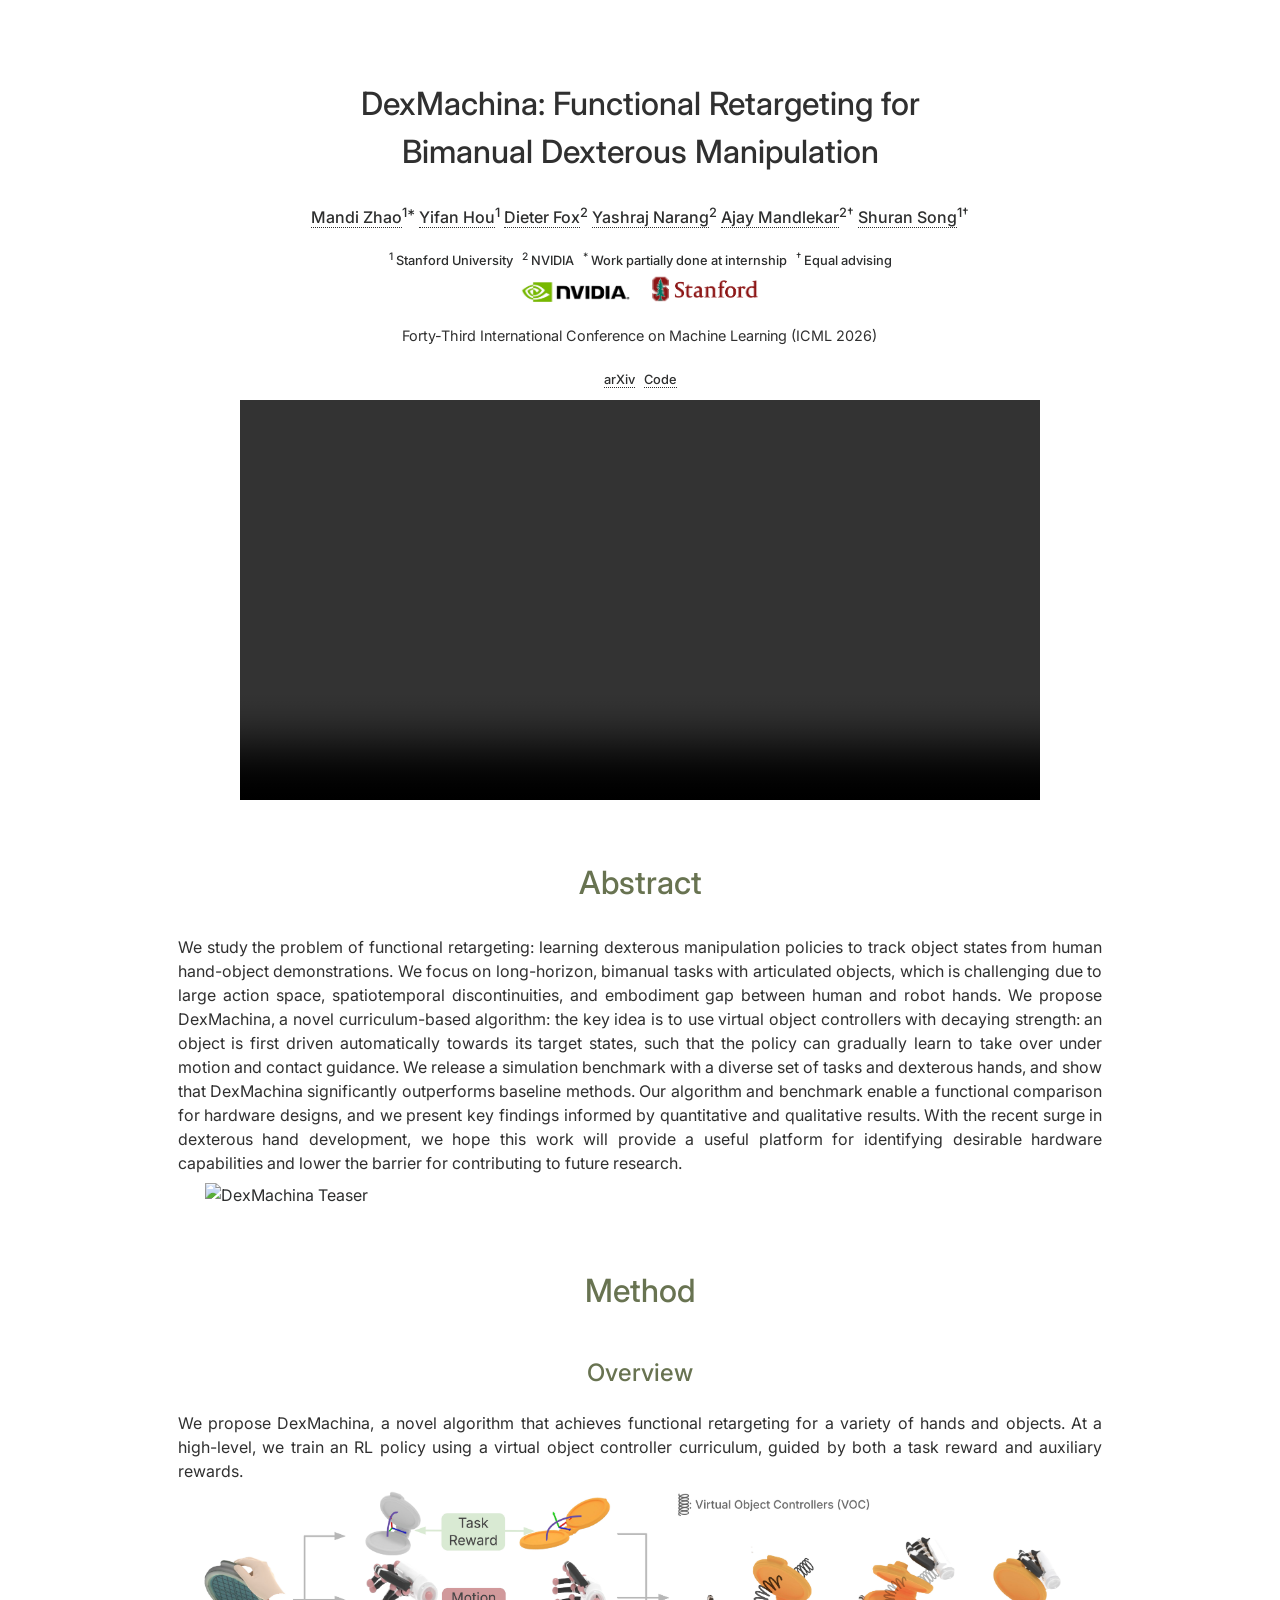
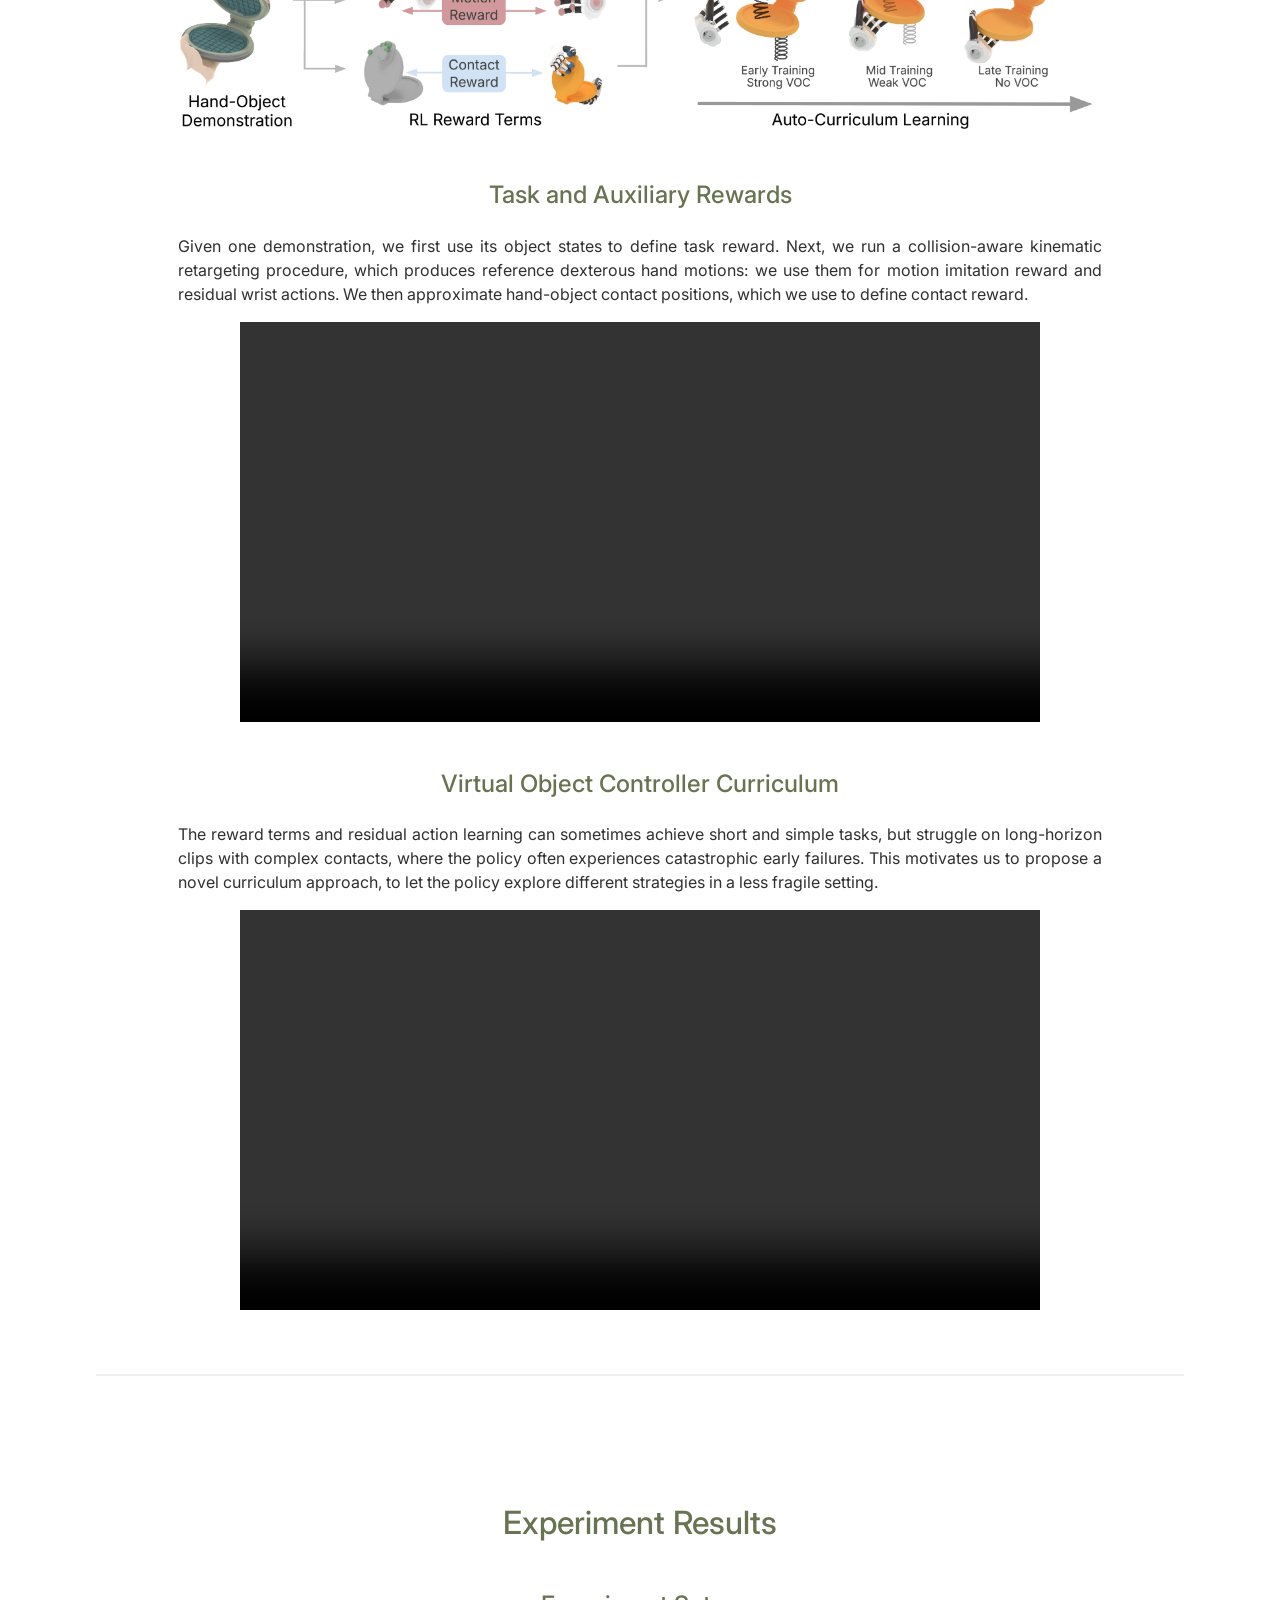
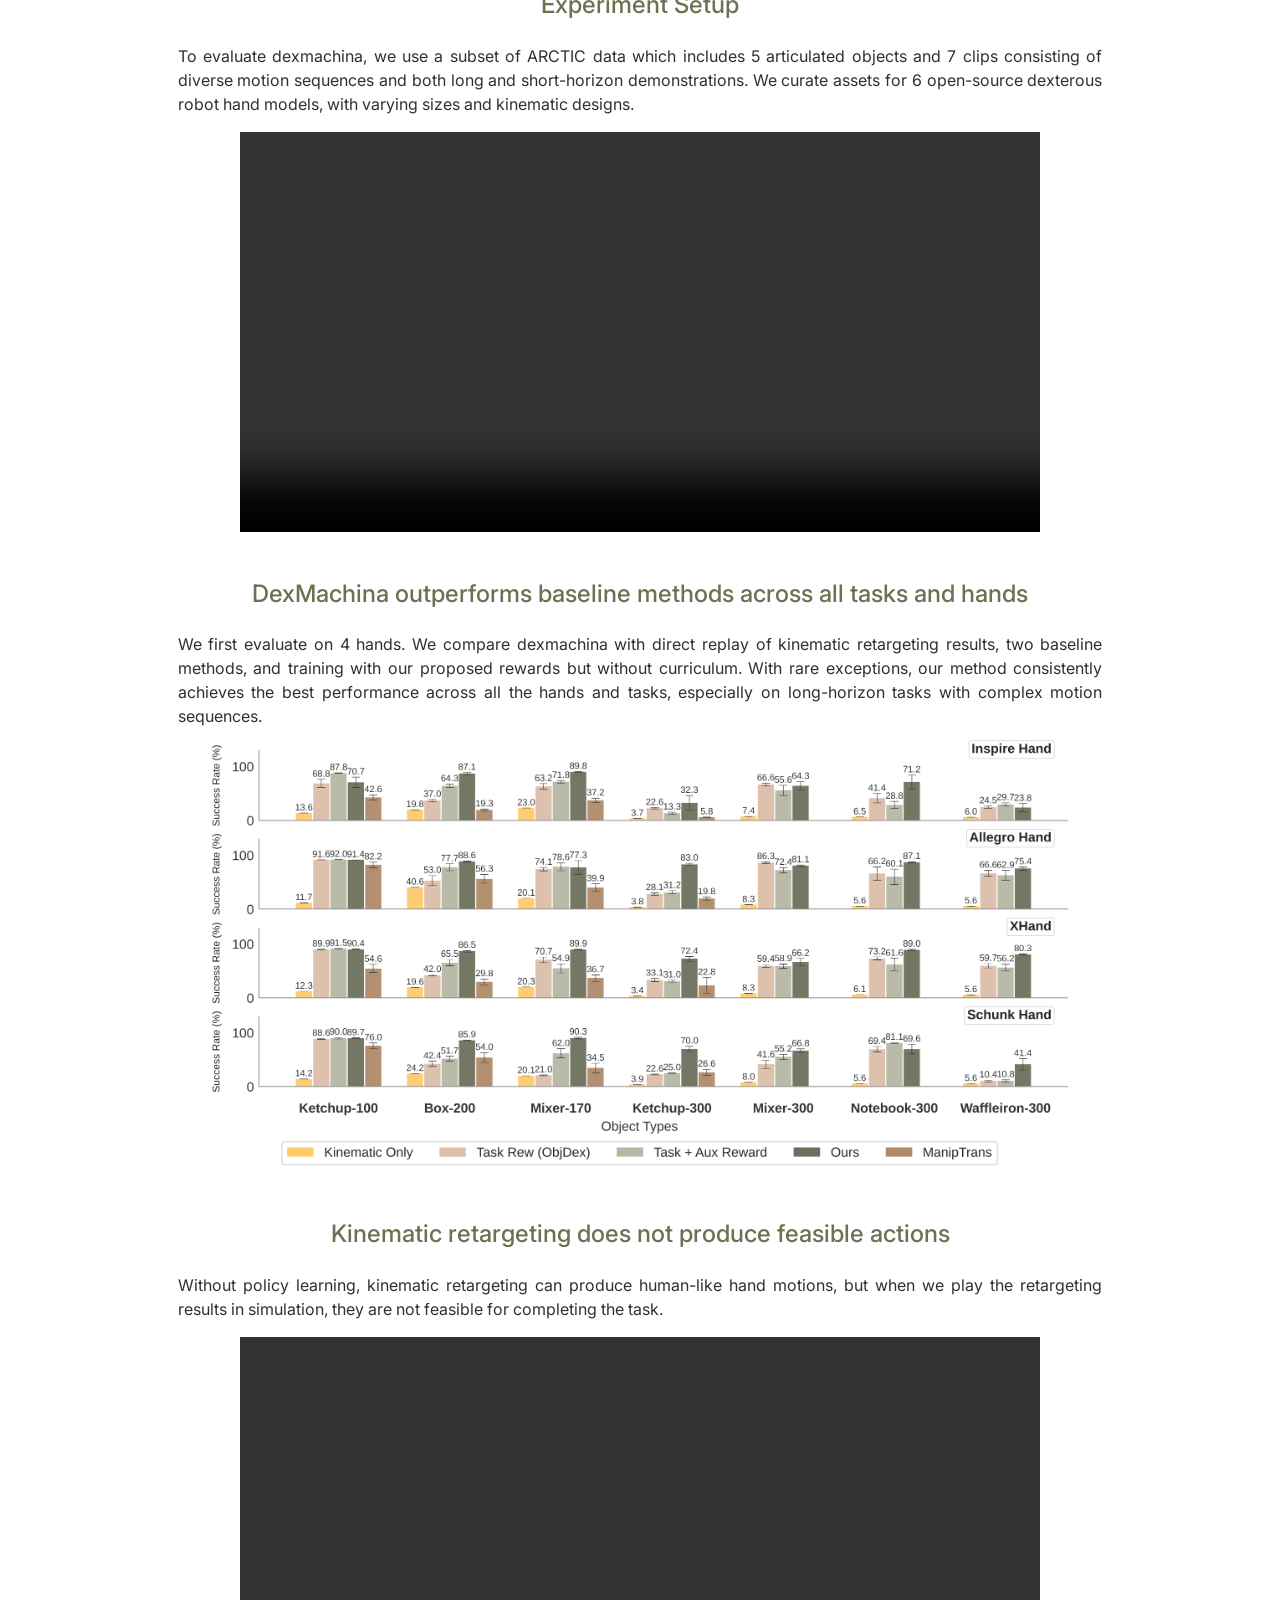
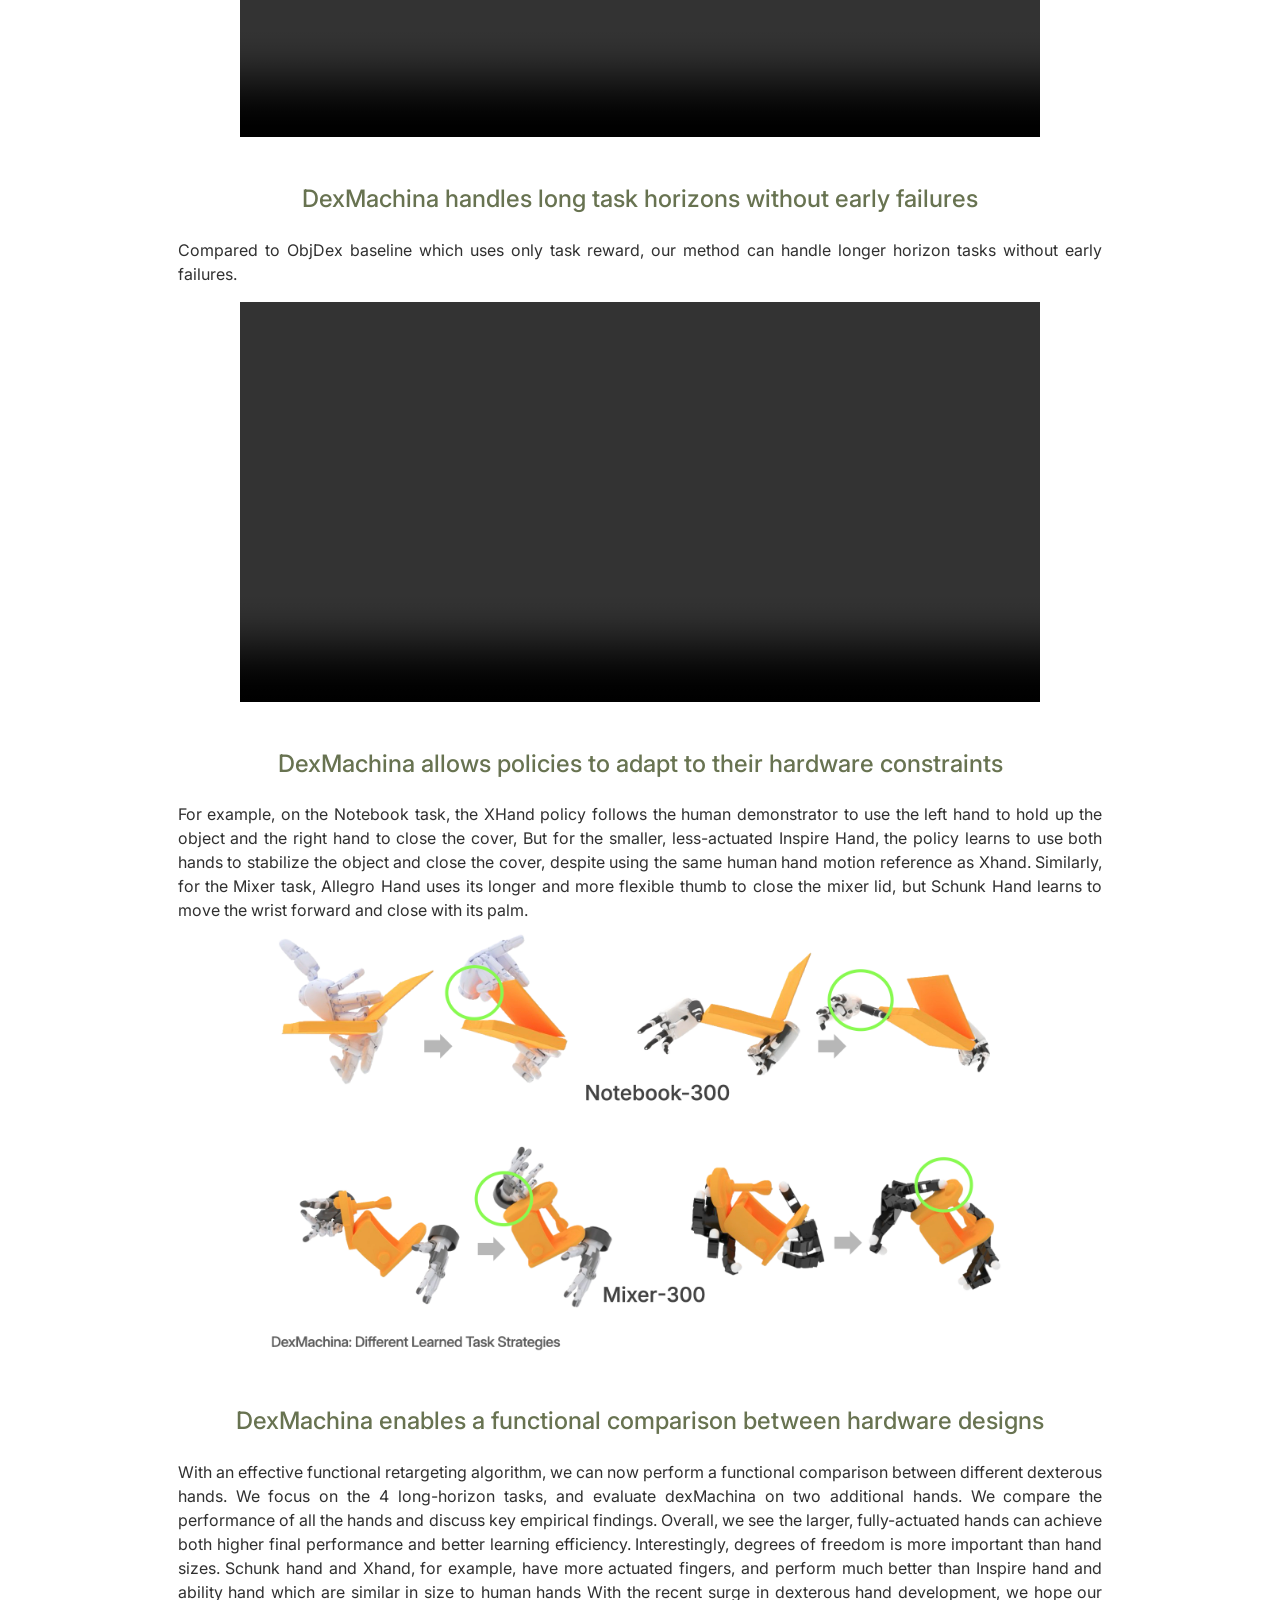
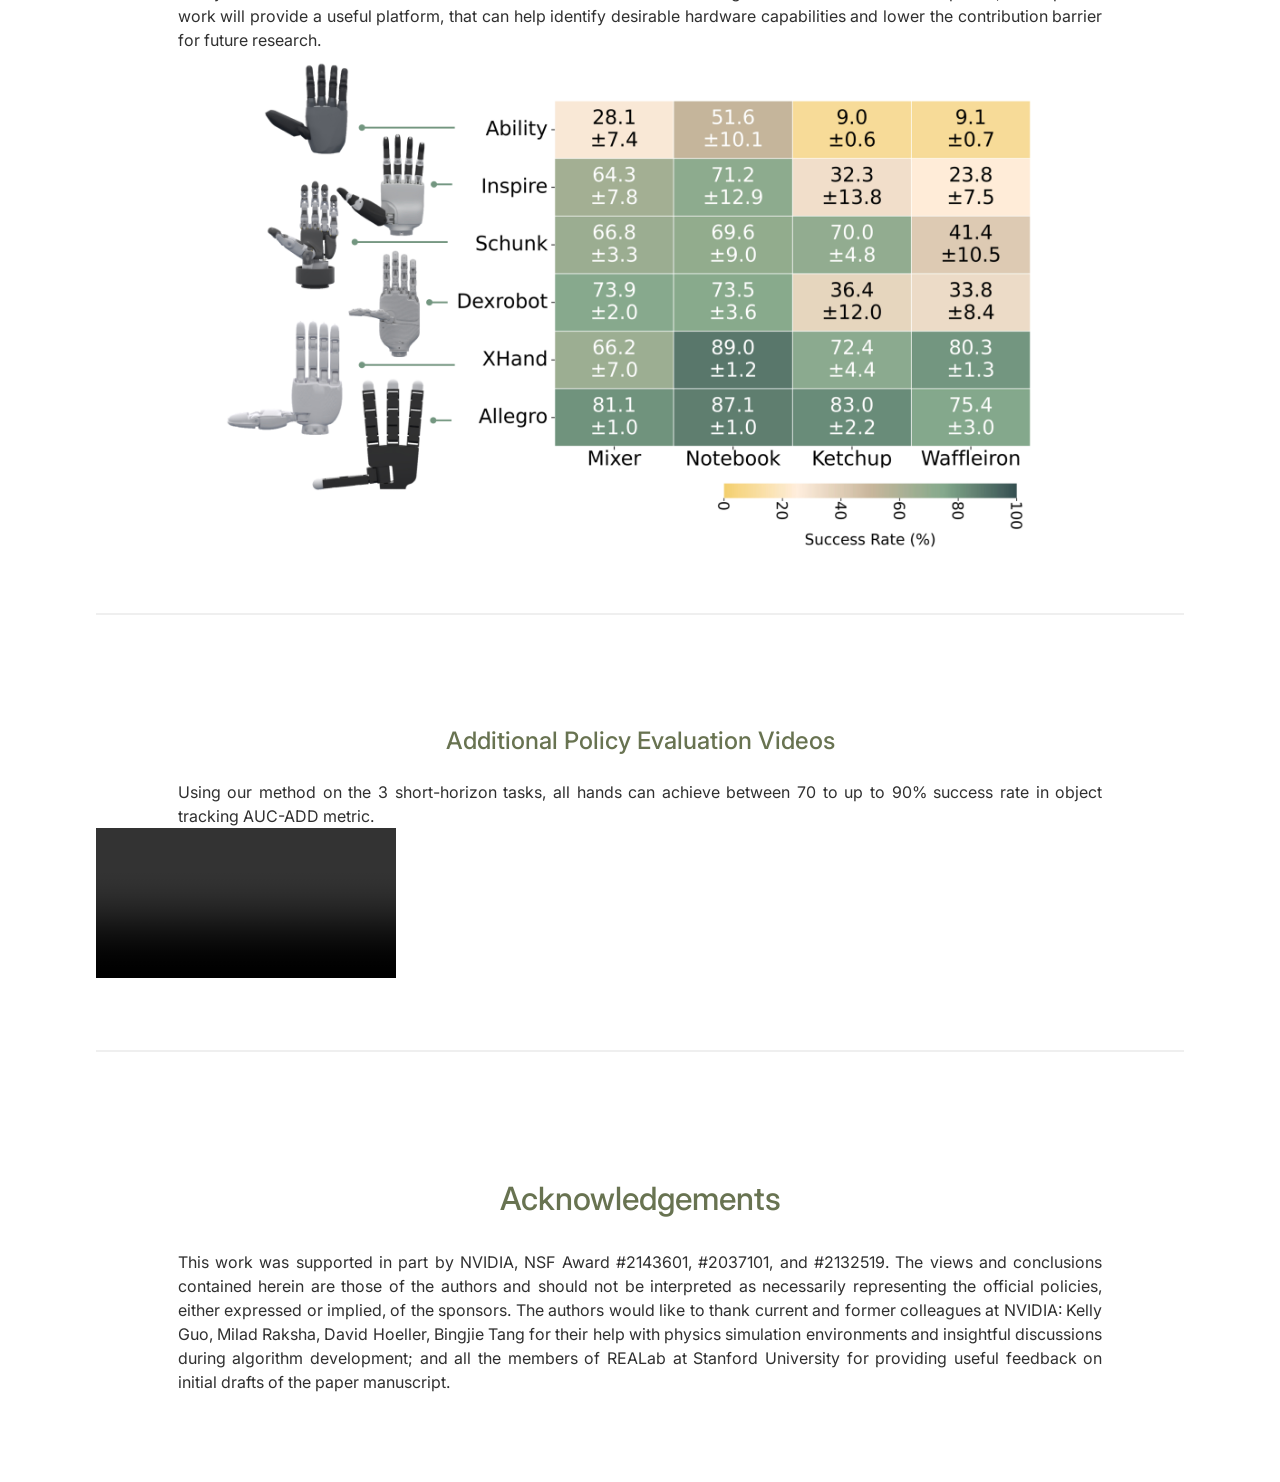
==== commit a1a98d8b: "icml" ====
--- a/index.html
+++ b/index.html
@@ -138,22 +138,21 @@
                     <a href="https://ai.stanford.edu/~amandlek/">Ajay Mandlekar</a><sup>2†</sup>
                     <a href="https://shurans.github.io/">Shuran Song</a><sup>1†</sup>
 				</h3>
+                
                 <h3 style="text-align: center;font-size: 80%; color: #2d2e2e"> 
                         <sup>1</sup> Stanford University &nbsp 
-                        <sup>2</sup> NVIDIA &nbsp 
+                        <sup>2</sup> NVIDIA  &nbsp 
                         <sup>*</sup> Work partially done at internship &nbsp
-                        <sup>†</sup> Equal advising 
-                        <!-- <img style="max-width: 15%" src="assets/nvidia_logo.jpg"/> 
-                        <img style="max-width: 15%" src="assets/stanford_logo.png"/> --> 
+                        <sup>†</sup> Equal advising  
                         <div class="image-container"> 
-                            <img style="display: inline-block; width: 15%;" src="assets/nvidia_logo.jpg"/> &nbsp &nbsp &nbsp
-                            <img style="display: inline-block; width: 13%;" src="assets/stanford_logo.png"/> 
-                        </div>
-                        
+                            <img style="display: inline-block; width: 10%;" src="assets/nvidia_logo.jpg"/> &nbsp &nbsp &nbsp
+                            <img style="display: inline-block; width: 10%;" src="assets/stanford_logo.png"/> 
+                        </div> 
                 </h3> 
-
-                <h3 style="text-align: center;font-size: 100%; color: #2d2e2e">
-                    <!-- <a href="https://arxiv.org/abs/2406.08474">Arxiv</a> -->
+                
+                <p style="text-align: center; font-size:90%;">Forty-Third International Conference on Machine Learning (ICML 2026)</p>
+                 
+                <h3 style="text-align: center;font-size: 80%; color: #2d2e2e"> 
                     <a href="http://arxiv.org/abs/2505.24853">arXiv</a>
                     &nbsp <a href="https://github.com/MandiZhao/dexmachina">Code</a>
                 </p> 
